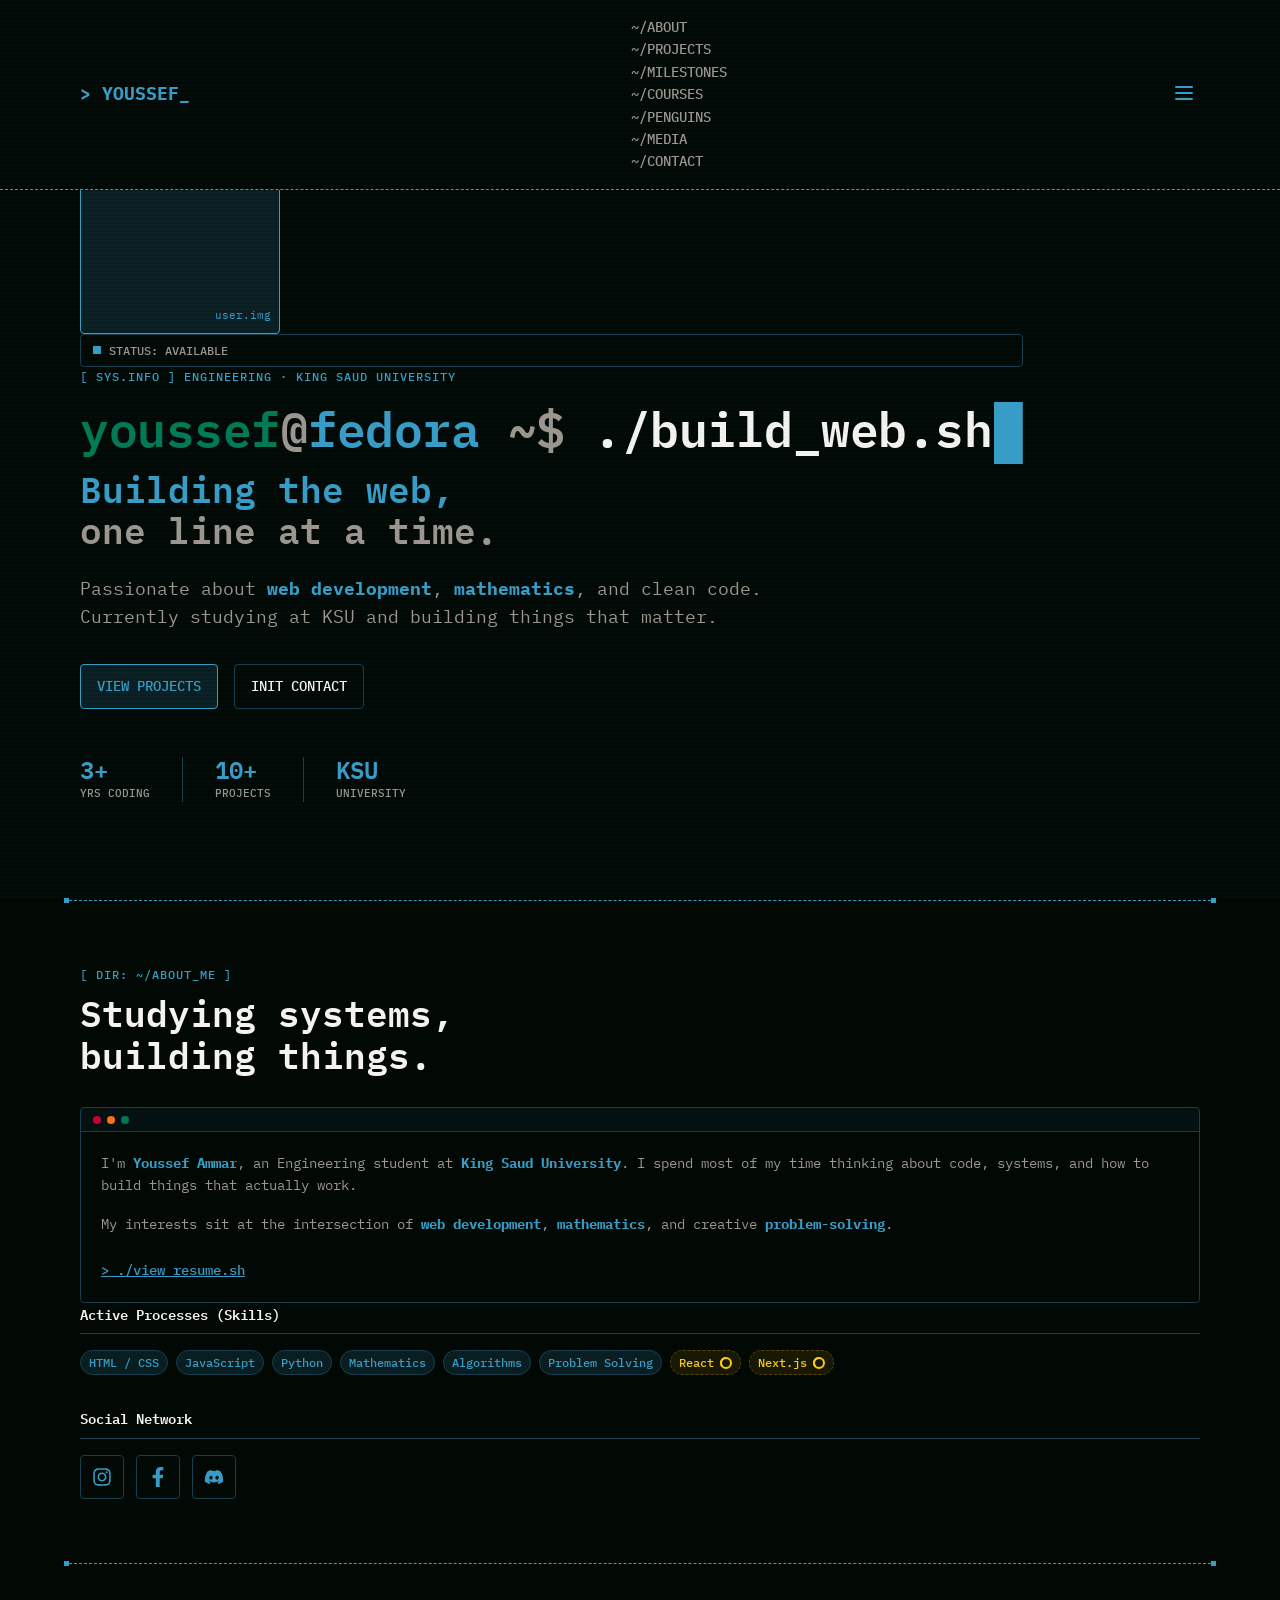
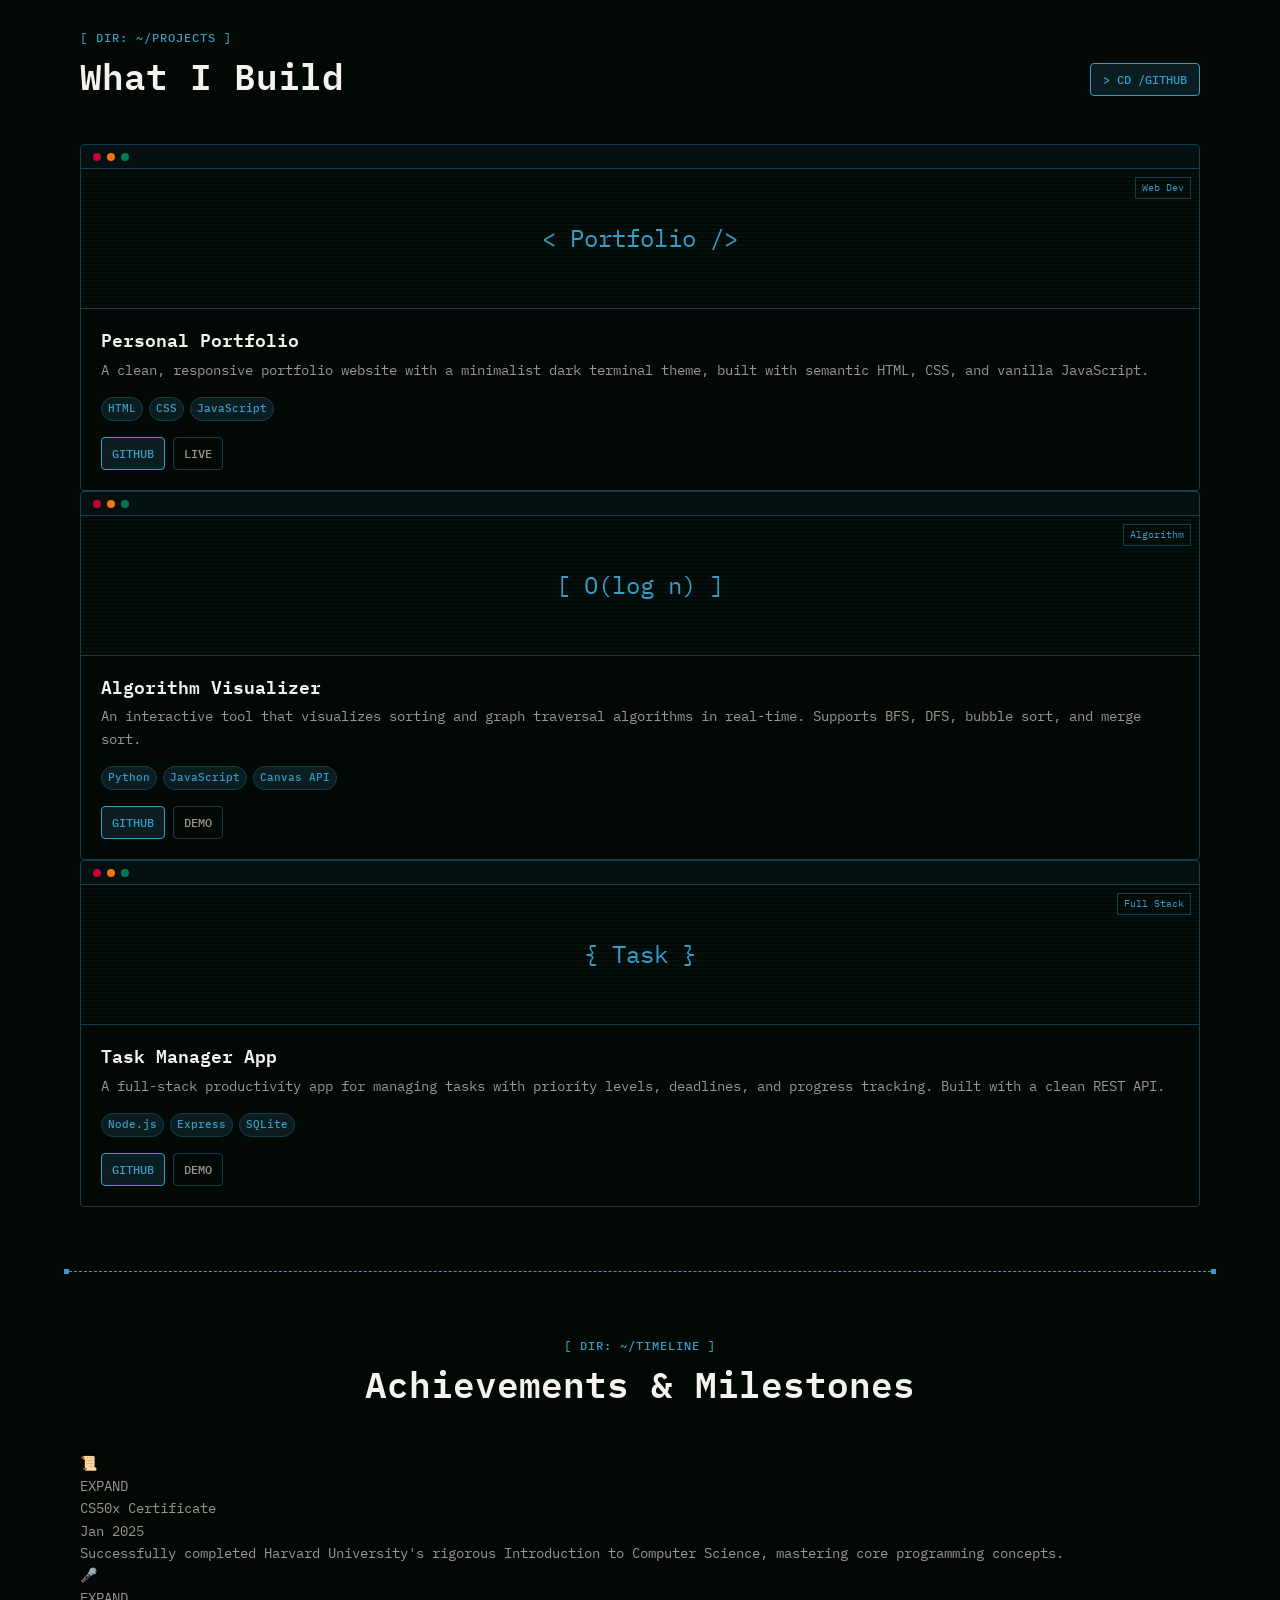
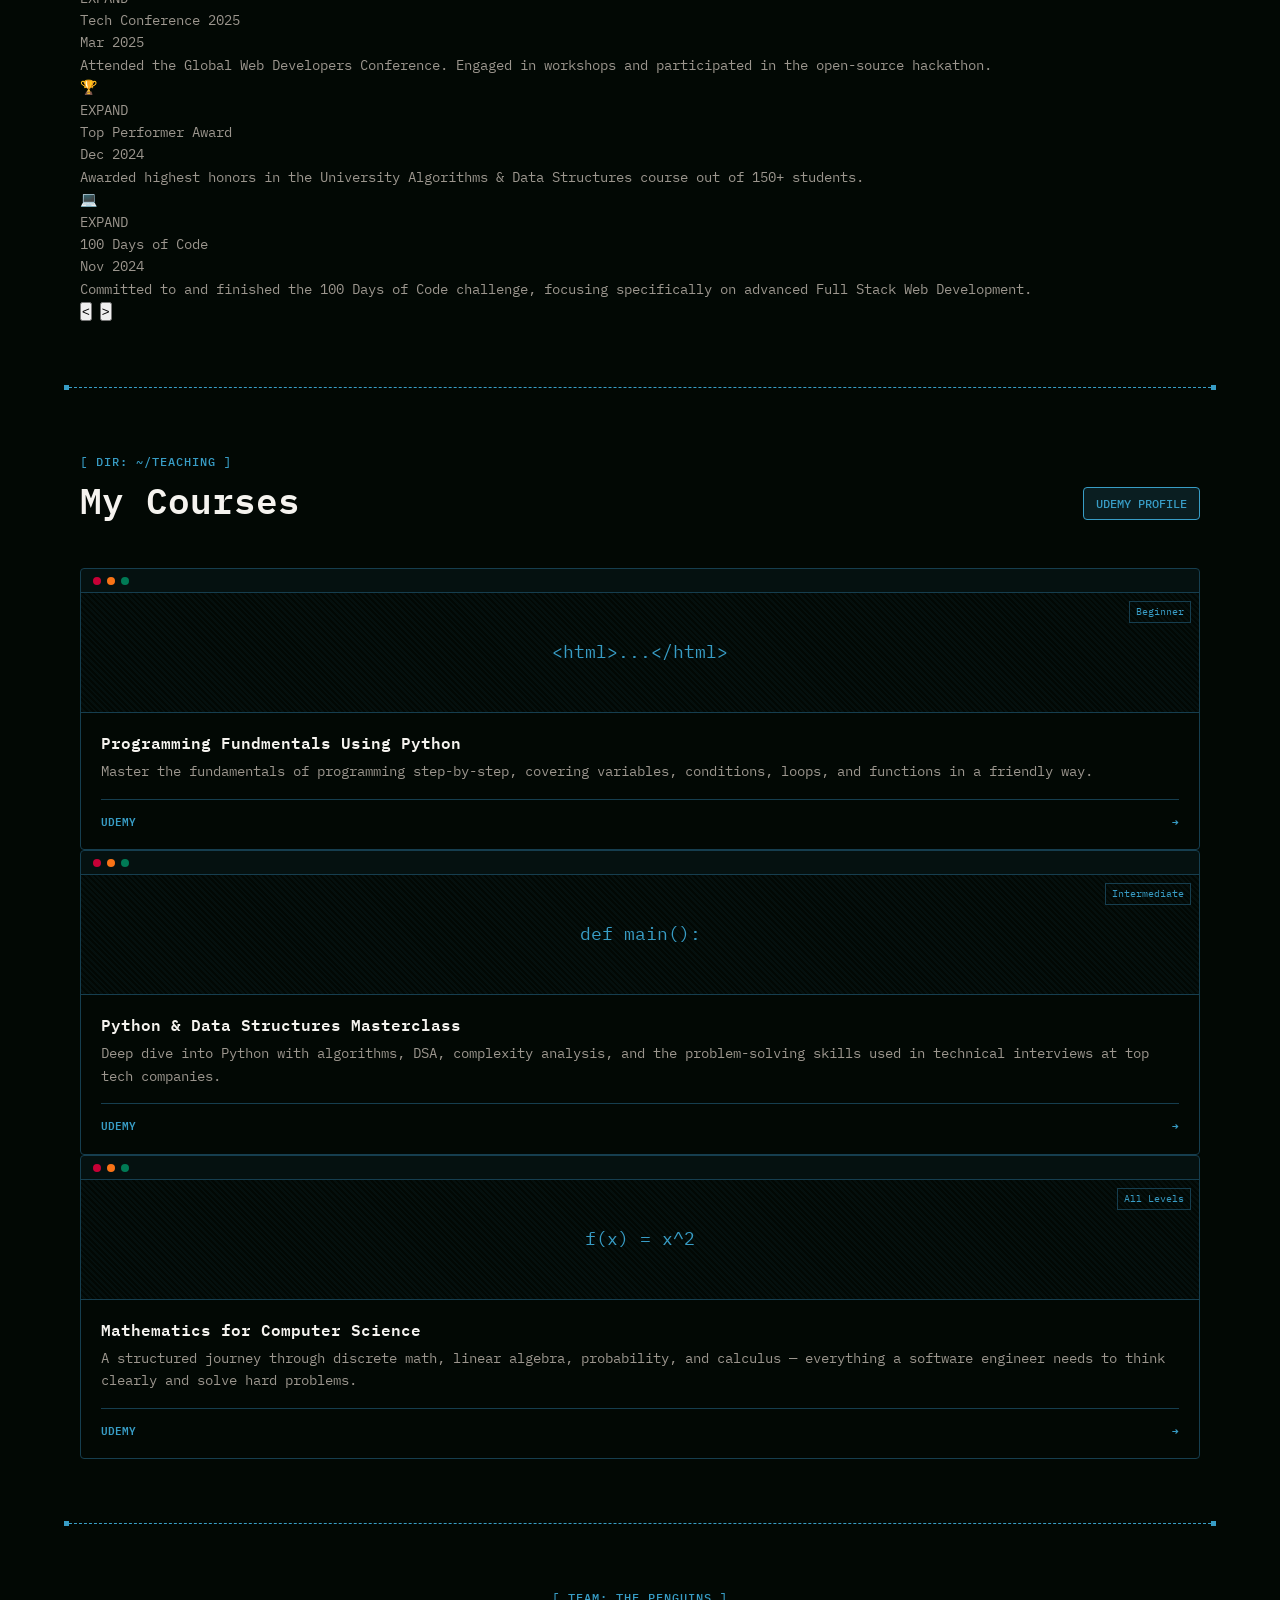
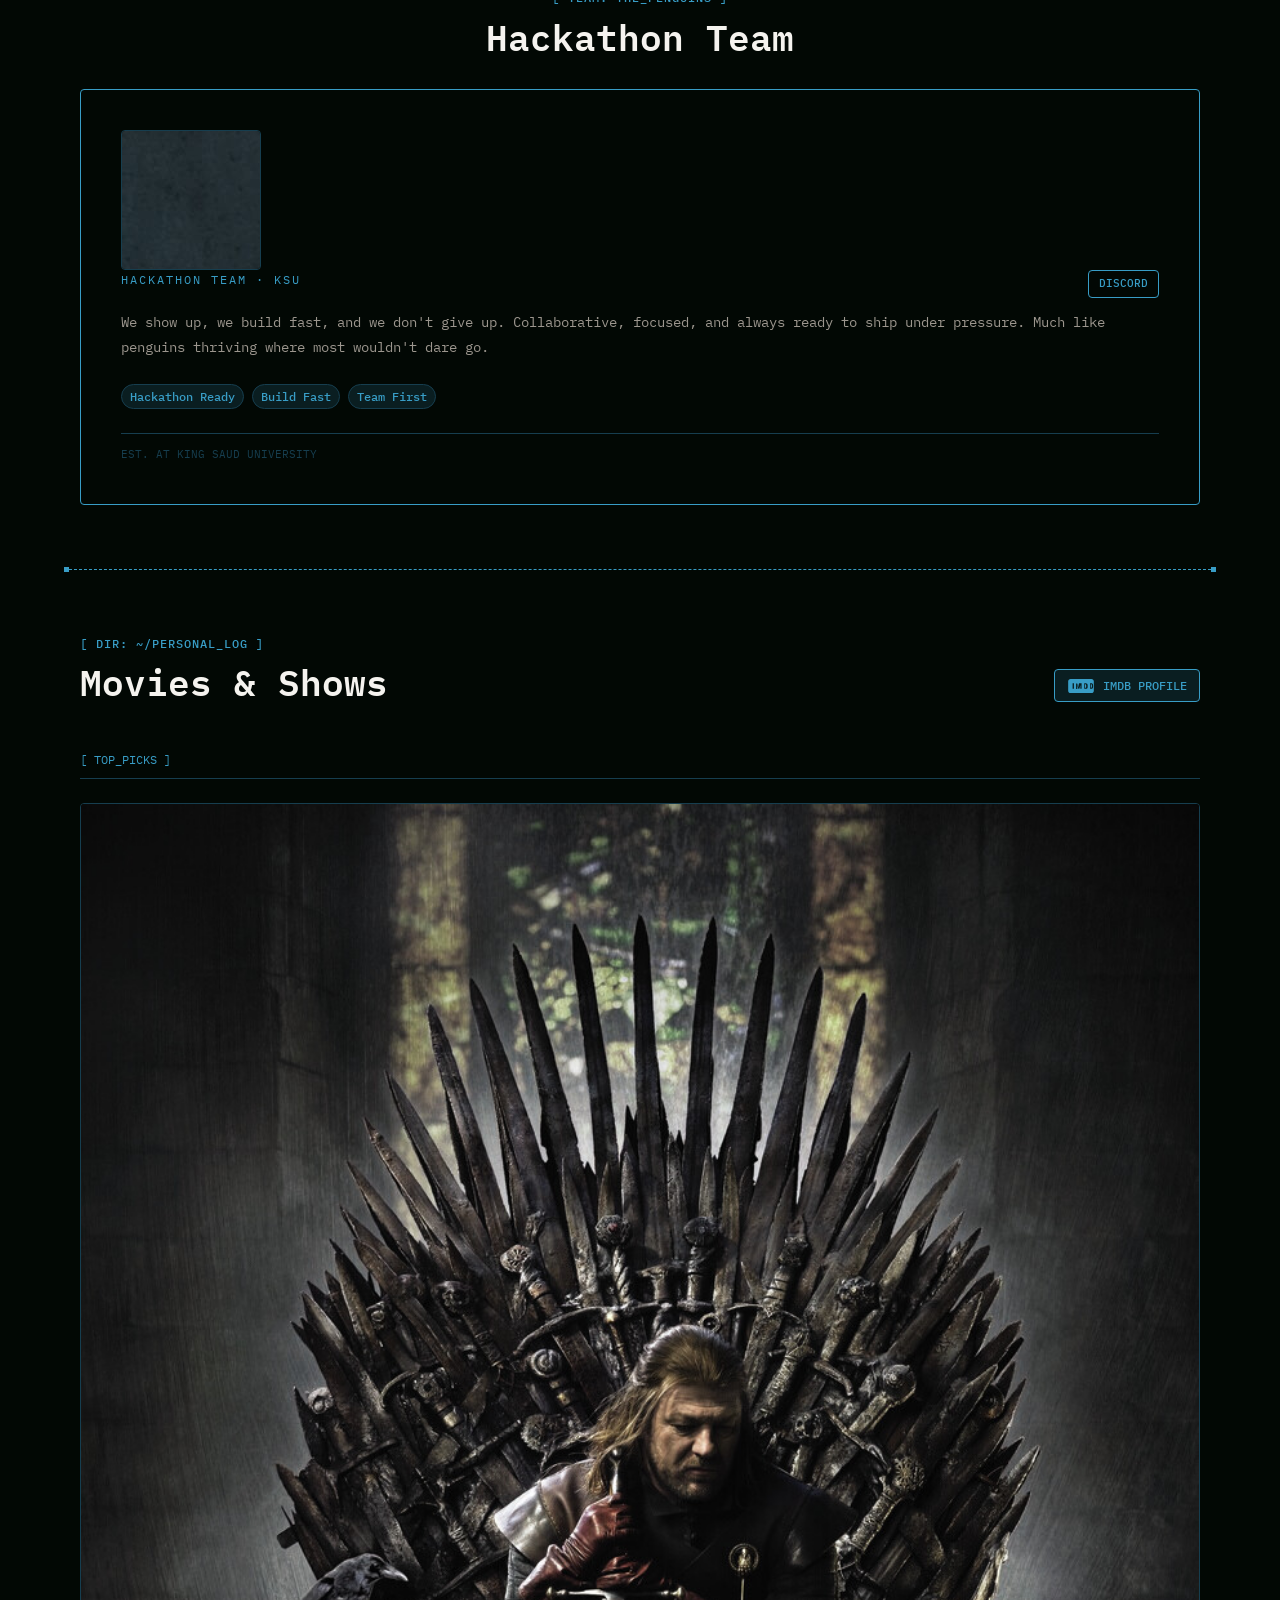
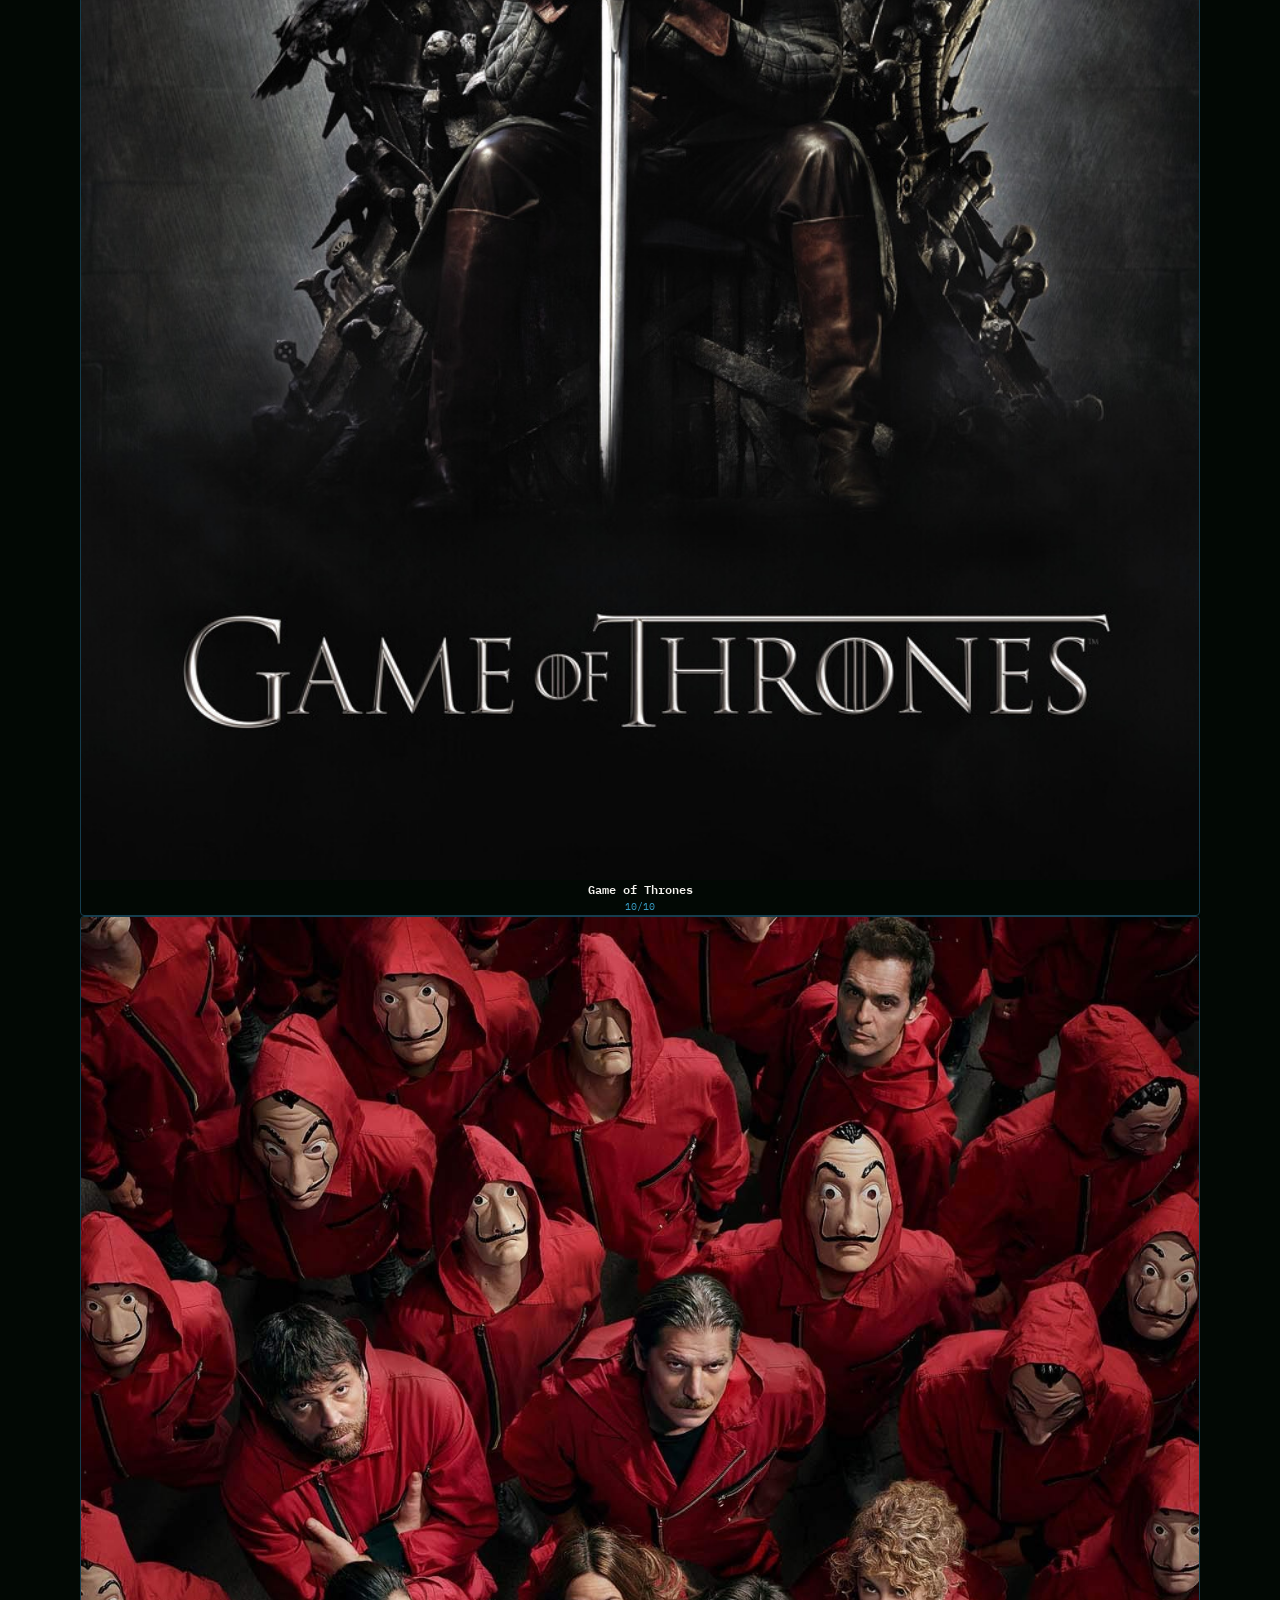
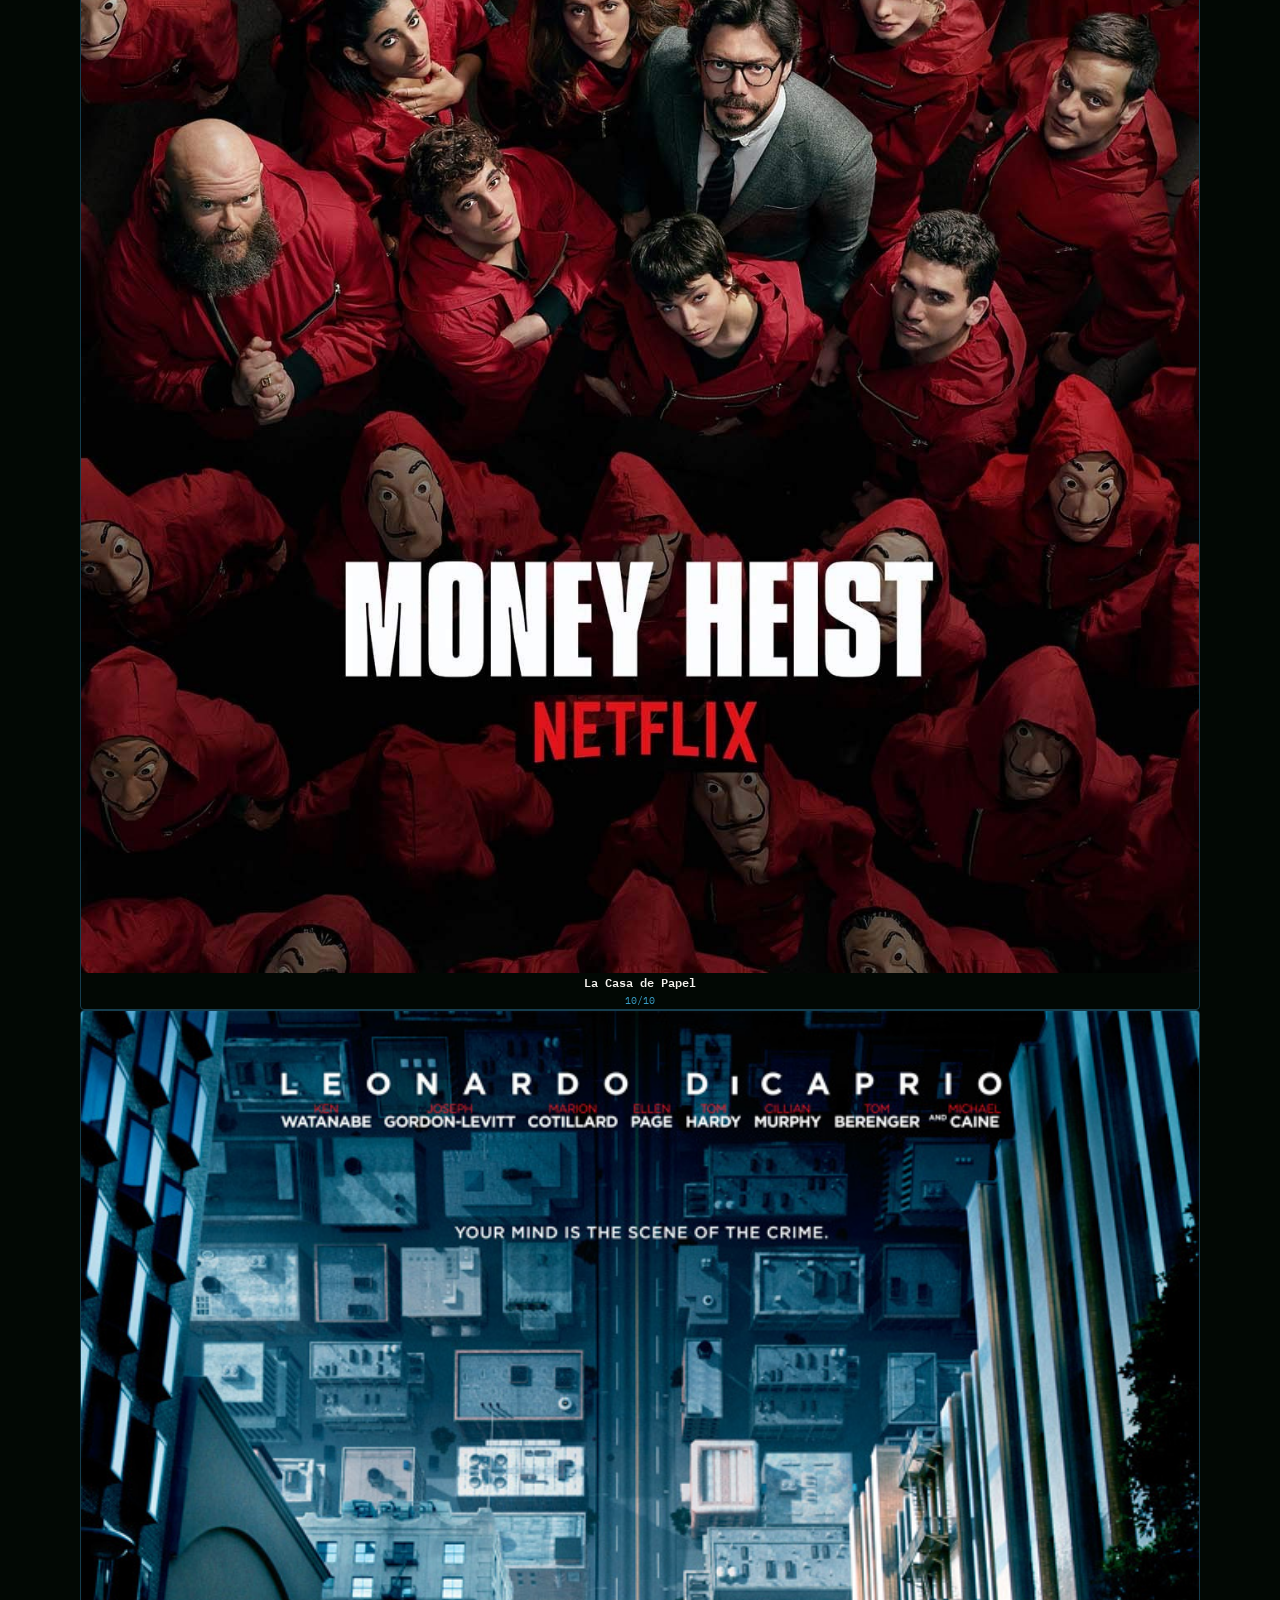
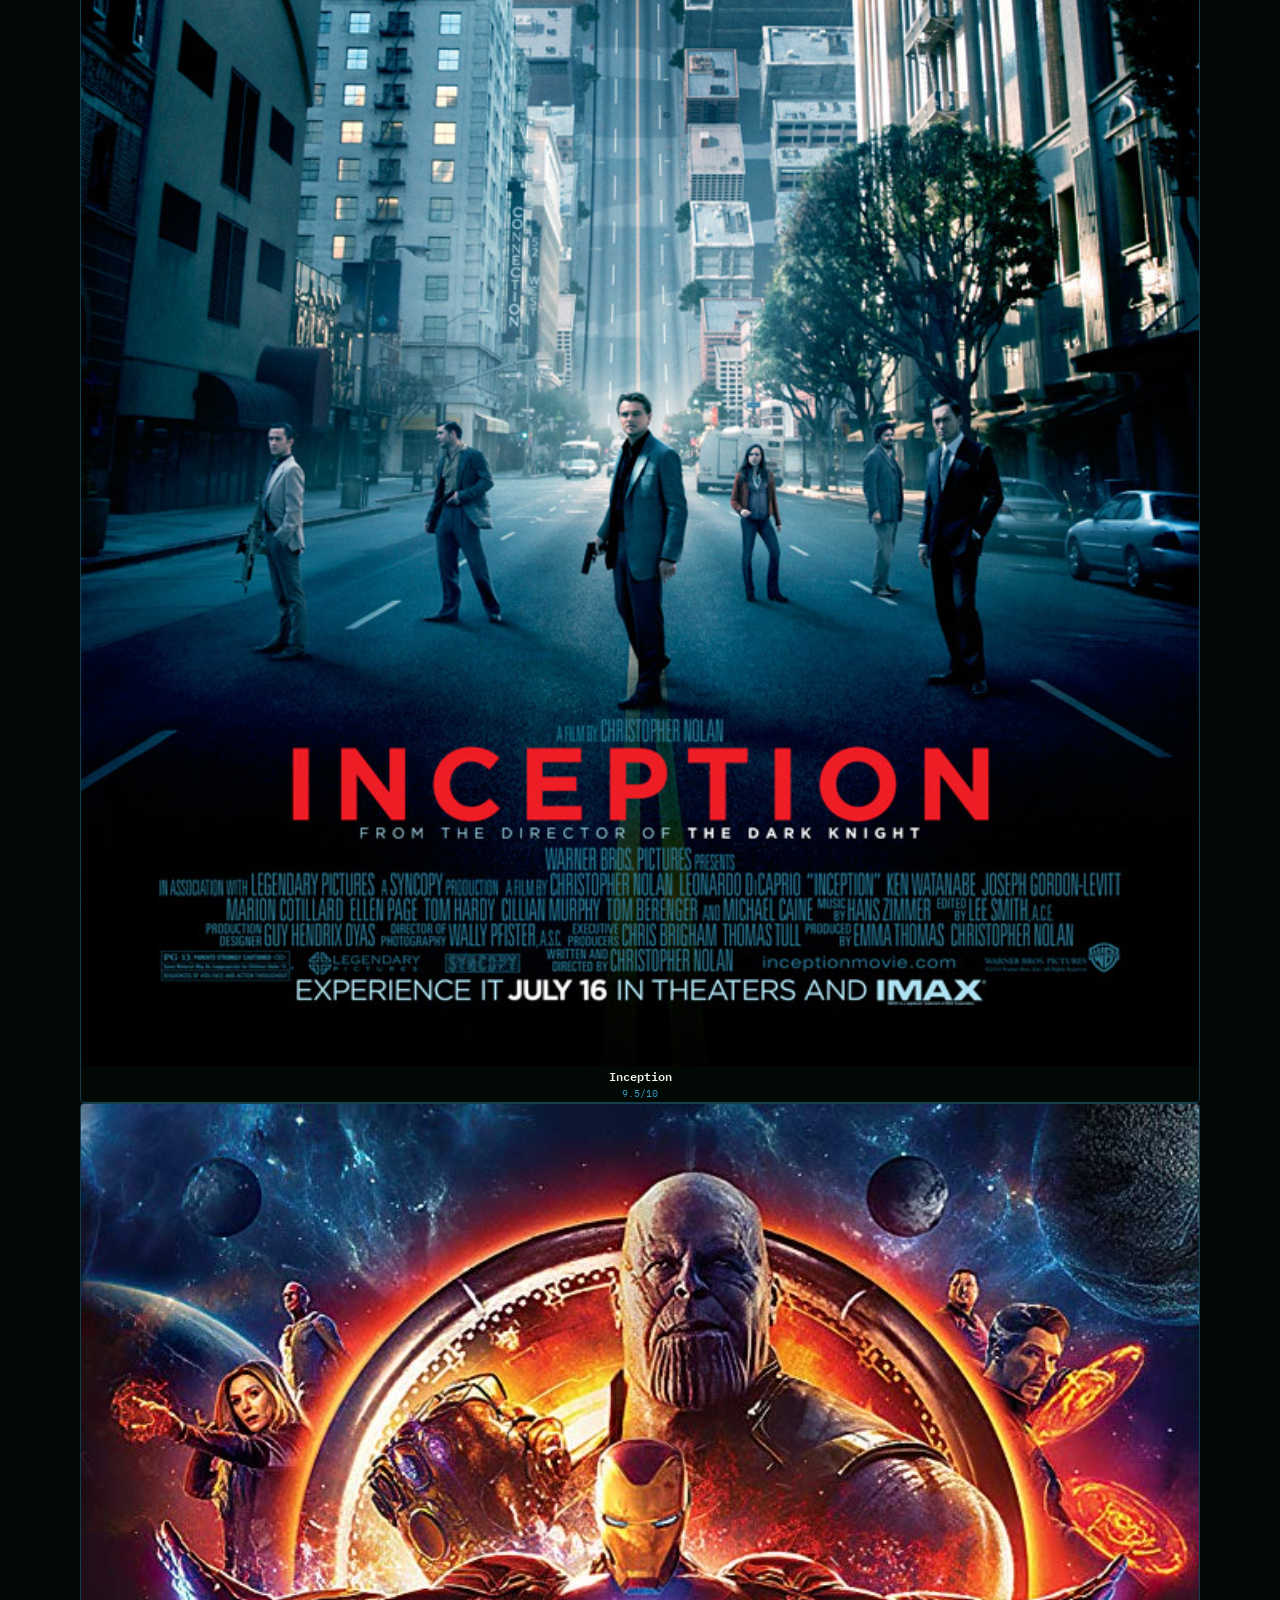
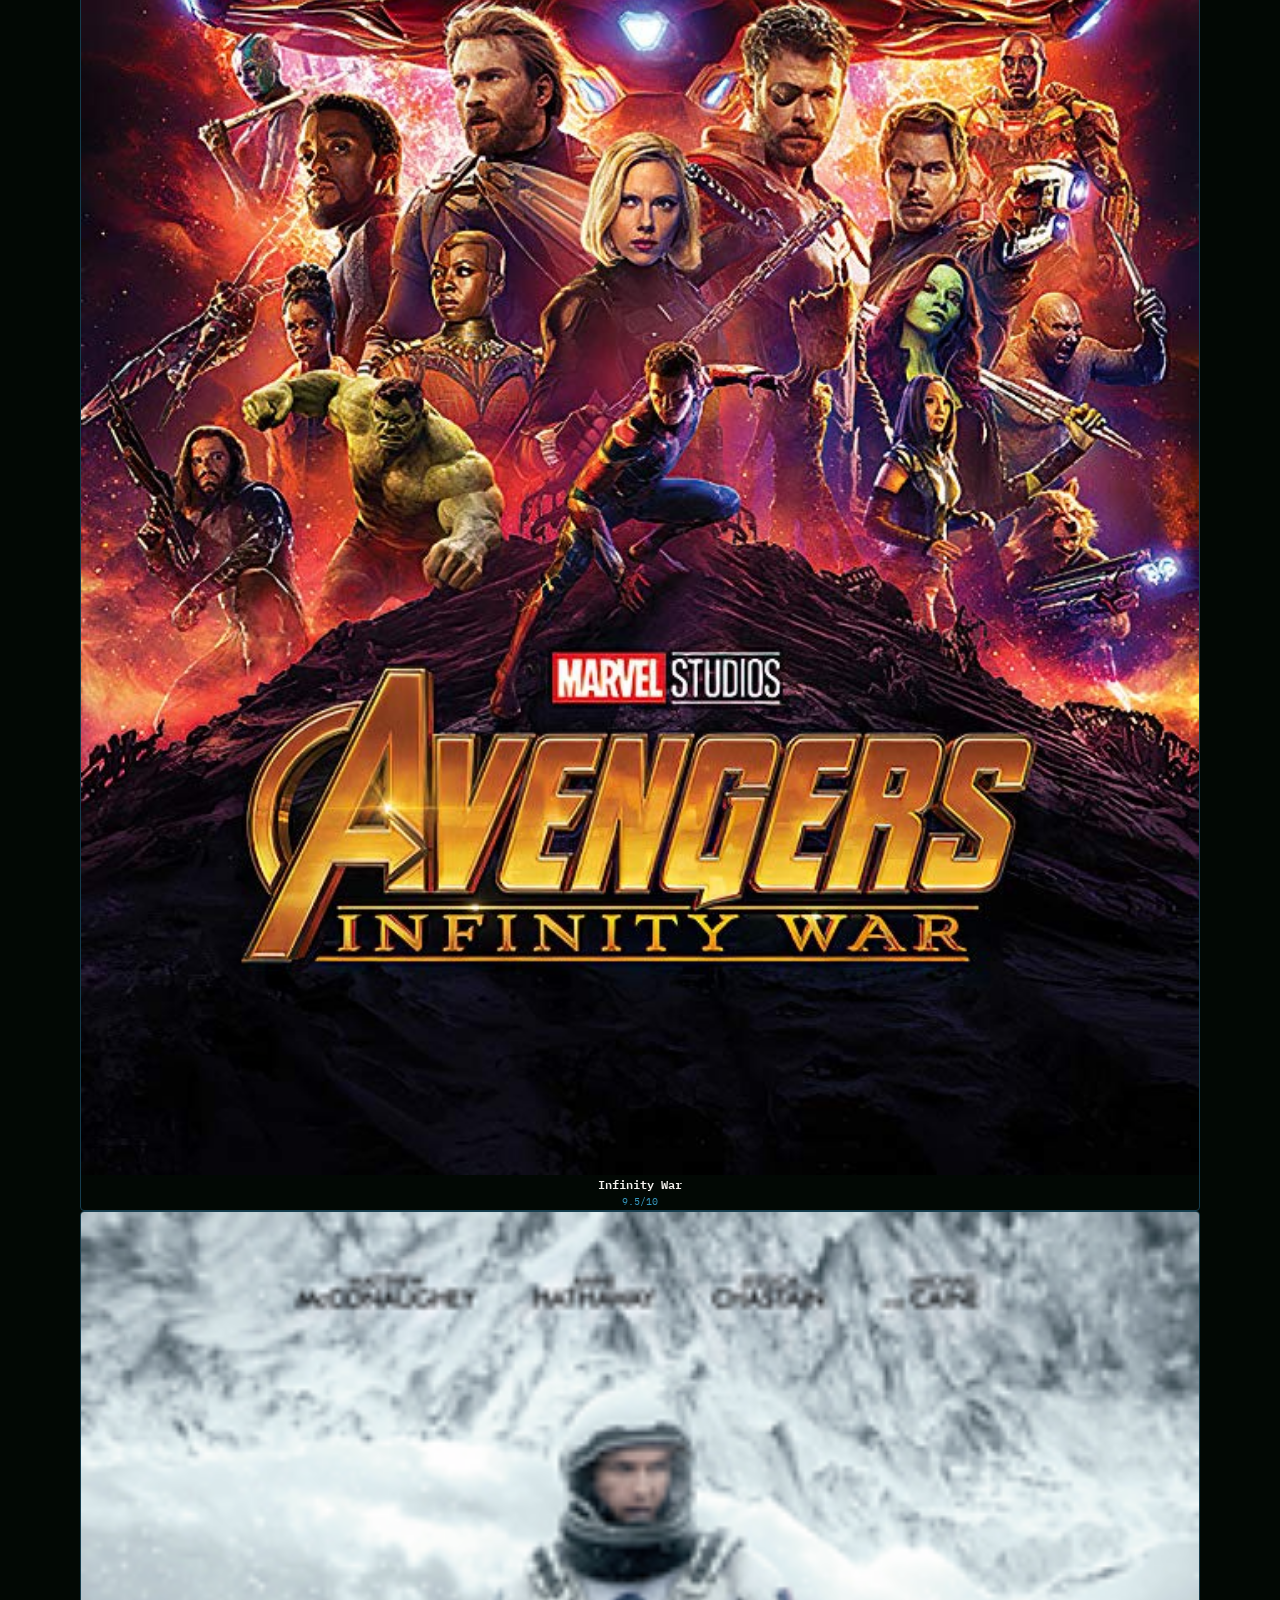
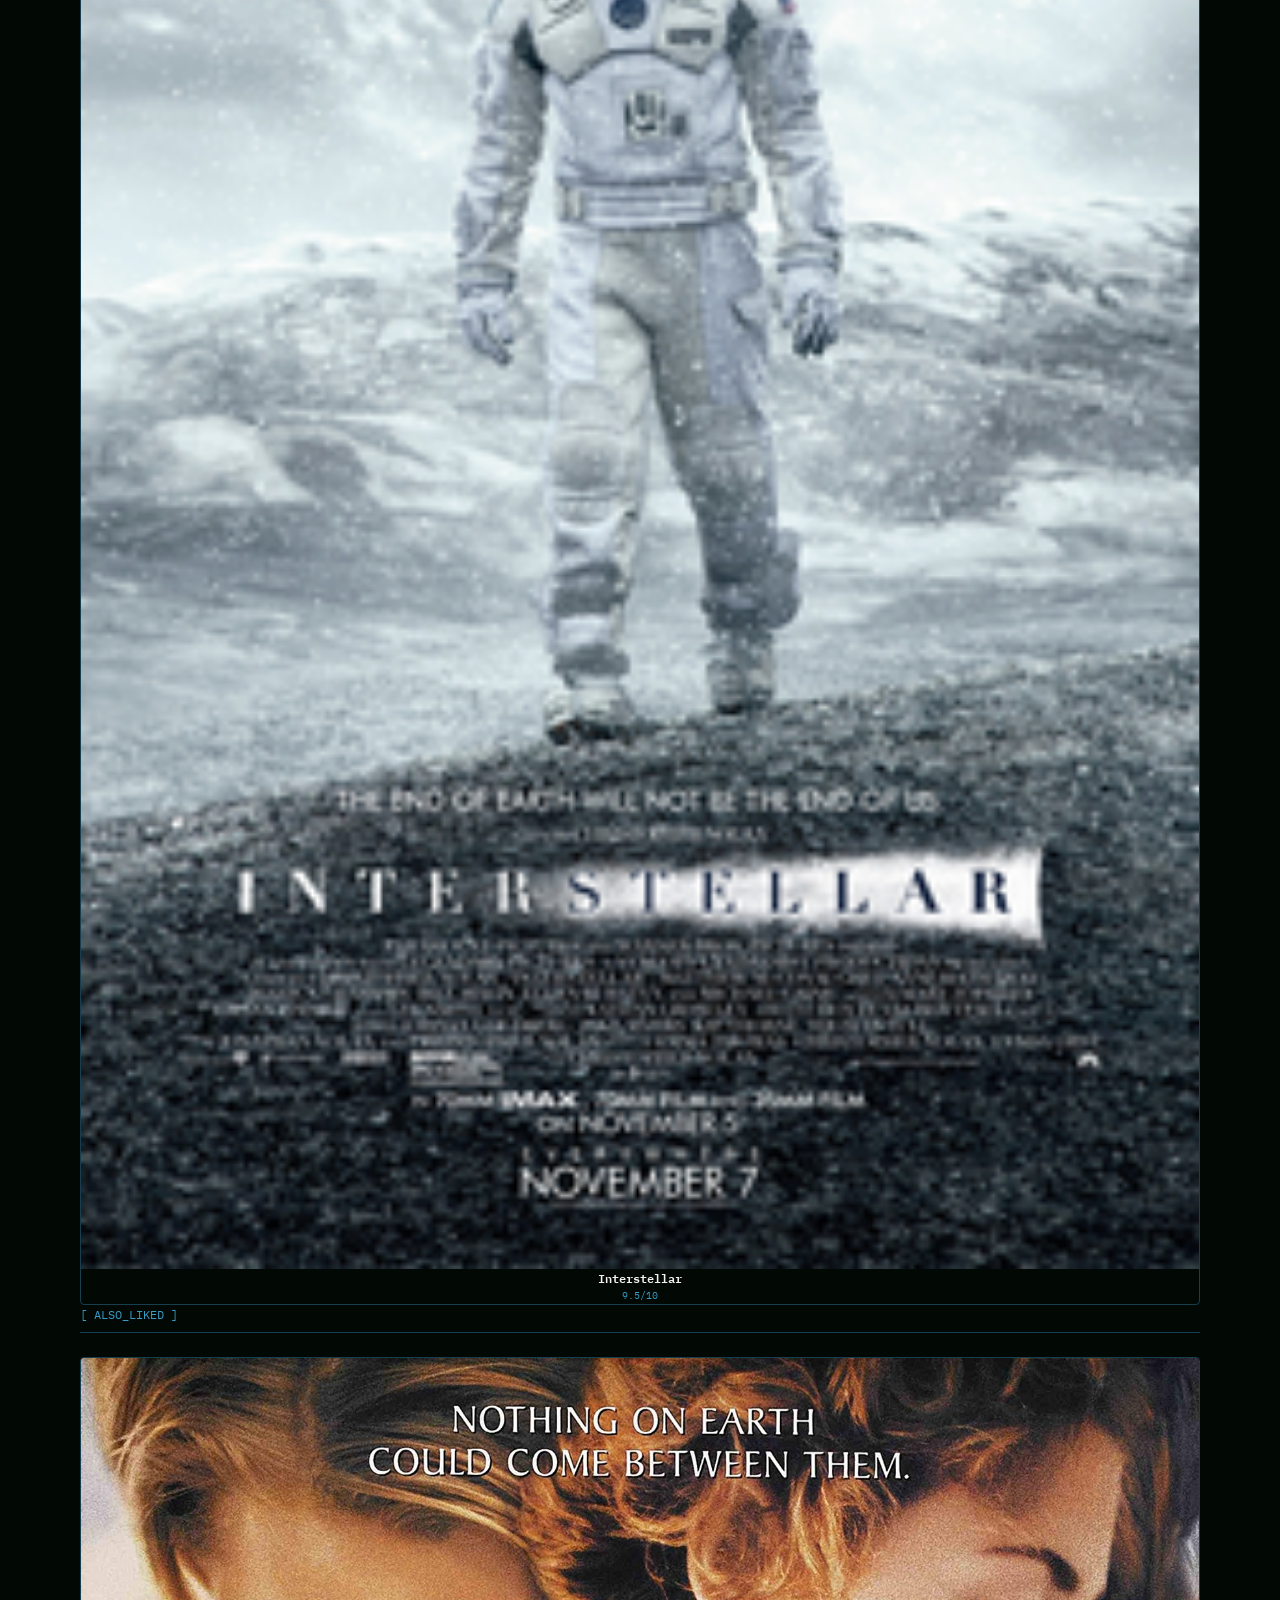
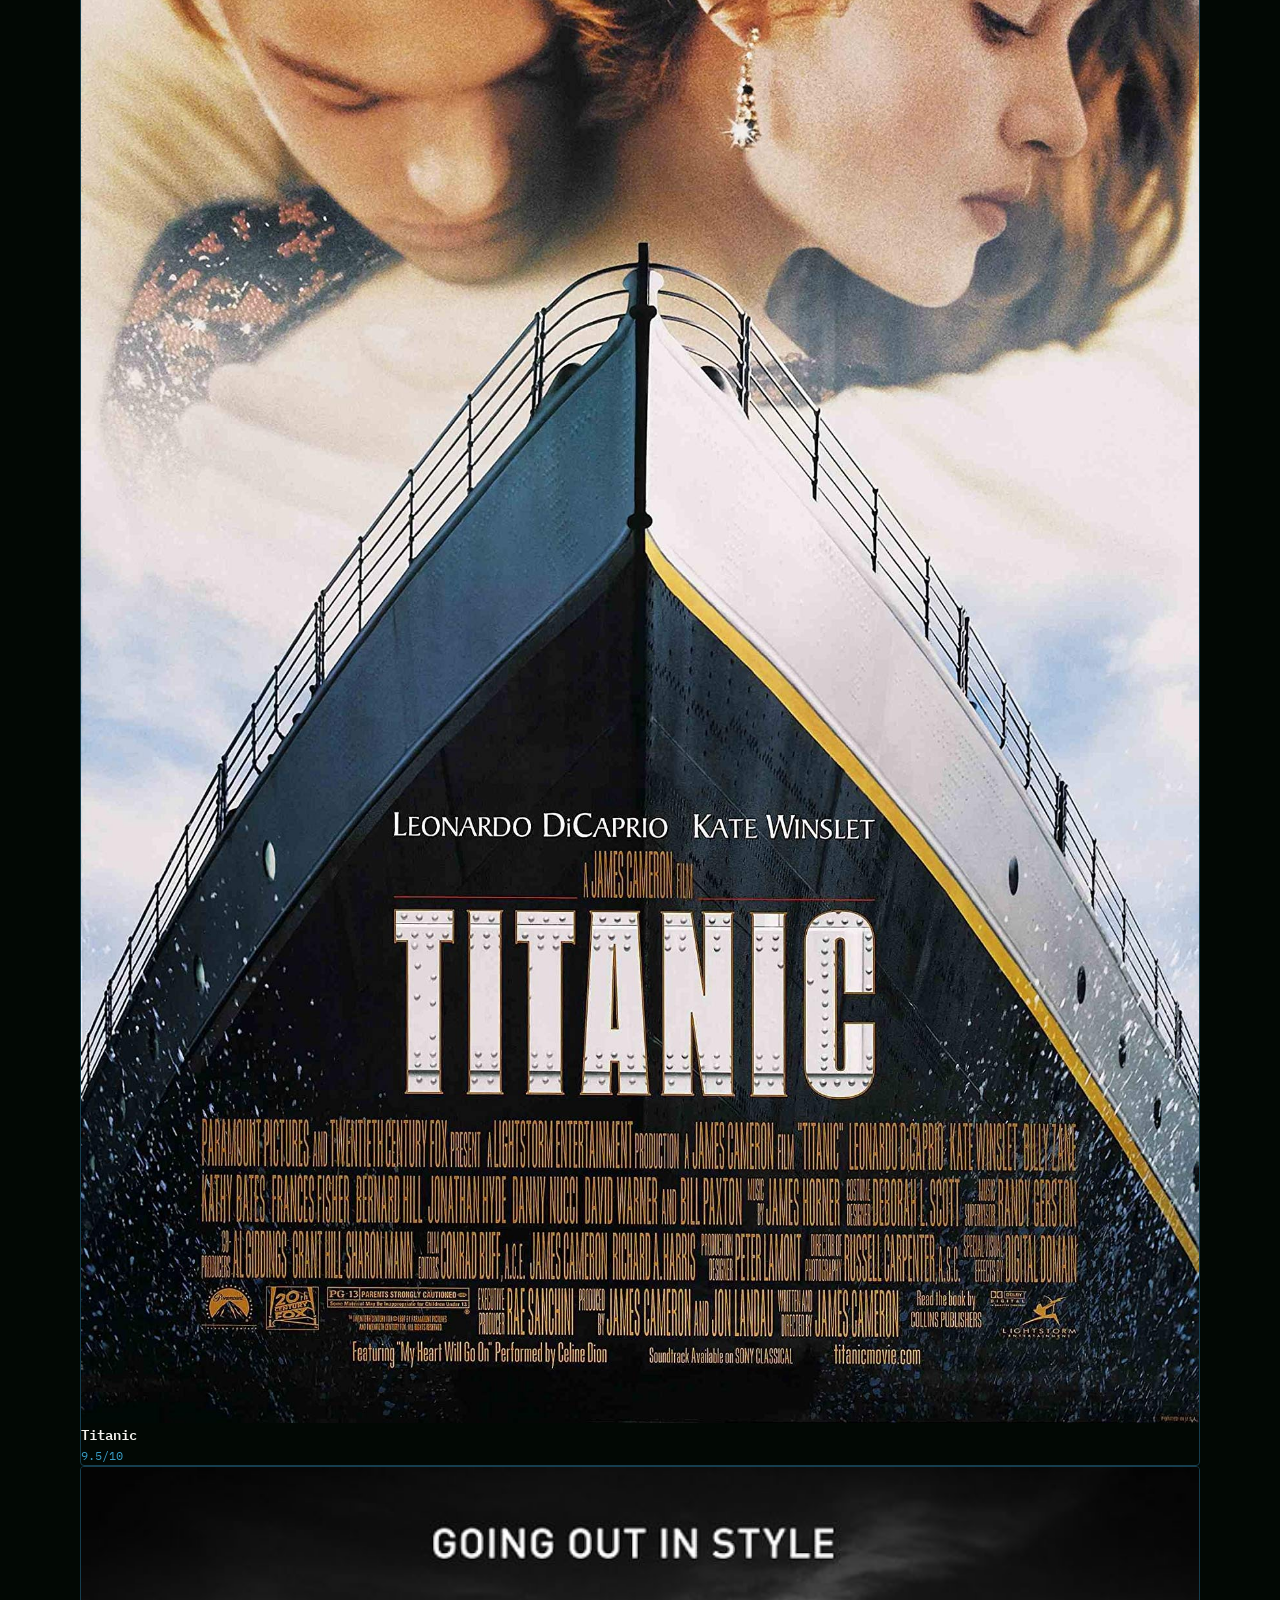
==== index.html @ f8d0ae76 "UI: Add all social links" ====
<!DOCTYPE html>
<html lang="en" class="scroll-smooth">

<head>
    <meta charset="UTF-8" />
    <meta name="viewport" content="width=device-width, initial-scale=1.0" />
    <title>Youssef Almghraby</title>
    <script src="https://cdn.tailwindcss.com"></script>
    <link rel="preconnect" href="https://fonts.googleapis.com" />
    <link rel="preconnect" href="https://fonts.gstatic.com" crossorigin />
    <link rel="icon" type="image/png" href="Imgs/Icon.png">
    <link href="https://fonts.googleapis.com/css2?family=IBM+Plex+Mono:wght@400;500;600;700&display=swap"
        rel="stylesheet" />
    <link rel="stylesheet" href="style.css" />
</head>

<body>
    <div class="page-wrap">

        <!-- ══════════════════════════════════════════════ -->
        <!-- NAVBAR                                        -->
        <!-- ══════════════════════════════════════════════ -->
        <nav
            style="position:fixed; top:0; left:0; right:0; z-index:50; background-color: var(--bg-dark); border-bottom: 1px dashed var(--brand);">
            <div
                style="max-width:1152px; margin:0 auto; padding:16px; display:flex; align-items:center; justify-content:space-between;">
                <a href="#hero" style="font-weight:700; font-size:18px; color:var(--brand); text-decoration:none;">>
                    YOUSSEF_</a>
                <ul style="list-style:none; gap:24px;" class="hidden md:flex">
                    <li><a href="#about" class="nav-link">~/About</a></li>
                    <li><a href="#projects" class="nav-link">~/Projects</a></li>
                    <li><a href="#achievements" class="nav-link">~/Milestones</a></li>
                    <li><a href="#courses" class="nav-link">~/Courses</a></li>
                    <li><a href="#penguins" class="nav-link">~/Penguins</a></li>
                    <li><a href="#media" class="nav-link">~/Media</a></li>
                    <li><a href="#contact" class="nav-link">~/Contact</a></li>
                </ul>
                <button id="ham" aria-label="Menu" class="block md:hidden"
                    style="background:none; border:none; cursor:pointer; color:var(--brand); padding:4px;">
                    <svg width="24" height="24" viewBox="0 0 24 24" fill="none" stroke="currentColor" stroke-width="2">
                        <path d="M4 6h16M4 12h16M4 18h16" stroke-linecap="round" />
                    </svg>
                </button>
            </div>
            <div id="mobile-nav" style="display:none; border-top:1px dashed var(--border-subtle); padding:16px;">
                <ul style="list-style:none; display:flex; flex-direction:column; gap:16px;">
                    <li><a href="#about" onclick="closeNav()" class="nav-link">~/About</a></li>
                    <li><a href="#projects" onclick="closeNav()" class="nav-link">~/Projects</a></li>
                    <li><a href="#achievements" onclick="closeNav()" class="nav-link">~/Milestones</a></li>
                    <li><a href="#courses" onclick="closeNav()" class="nav-link">~/Courses</a></li>
                    <li><a href="#penguins" onclick="closeNav()" class="nav-link">~/Penguins</a></li>
                    <li><a href="#media" onclick="closeNav()" class="nav-link">~/Media</a></li>
                    <li><a href="#contact" onclick="closeNav()" class="nav-link">~/Contact</a></li>
                </ul>
            </div>
        </nav>

        <!-- ══════════ HERO — Terminal Login Prompt ══════════ -->
        <section id="hero" style="min-height:100vh; display:flex; align-items:center; padding-top: 100px;">
            <div class="w-fit mx-auto flex flex-col md:flex-row items-center justify-center gap-16 md:gap-[120px]">

                <!-- Profile Image (LEFT on desktop, stacks on top on mobile) -->
                <div class="flex flex-col items-center gap-6 shrink-0">
                    <div
                        style="width:200px; height:200px; border:1px solid var(--brand); border-radius:4px; display:flex; align-items:center; justify-content:center; background:var(--brand-soft); position:relative;">
                        <img src="Imgs/User_img.png" alt="Youssef"
                            style="width: 100%; height: 100%; object-fit: cover; border-radius: 4px;" />
                        <div style="position:absolute; bottom:8px; right:8px; font-size:11px; color:var(--brand);">
                            user.img</div>
                    </div>
                    <div
                        style="border:1px solid var(--border-subtle); border-radius:4px; padding:6px 12px; display:flex; align-items:center; gap:8px;">
                        <span style="width:8px; height:8px; background:var(--brand); display:block;"></span>
                        <span style="font-size:12px; font-weight:500; text-transform:uppercase;">Status:
                            Available</span>
                    </div>
                </div>

                <!-- Text Content (RIGHT on desktop) -->
                <div class="max-w-2xl">
                    <div
                        style="color:var(--brand); font-size:12px; font-weight:500; text-transform:uppercase; letter-spacing:1px; margin-bottom:16px;">
                        [ SYS.INFO ] Engineering · King Saud University</div>
                    <h1 style="margin-bottom:12px;">
                        <span style="color:var(--success);">youssef</span><span
                            style="color:var(--text-body);">@</span><span style="color:var(--brand);">fedora</span>
                        <span style="color:var(--text-body);">~$</span> ./build_web.sh<span
                            class="cursor-blink">█</span>
                    </h1>
                    <h2 style="color:var(--brand); margin-bottom:24px;">
                        Building the web,<br />
                        <span style="color:var(--text-body);">one line at a time.</span>
                    </h2>
                    <p style="font-size:18px; line-height:1.6; max-width:65ch; margin-bottom:32px;">
                        Passionate about <strong style="color:var(--brand);">web development</strong>, <strong
                            style="color:var(--brand);">mathematics</strong>, and clean code. Currently studying at
                        KSU and building things that matter.
                    </p>
                    <div style="display:flex; gap:16px; flex-wrap:wrap; margin-bottom:48px;">
                        <a href="#projects" class="btn">View Projects</a>
                        <a href="#contact" class="btn"
                            style="background:transparent; color:var(--text-heading); border-color:var(--border-subtle);">Init
                            Contact</a>
                    </div>

                    <div style="display:flex; gap:32px; flex-wrap:wrap;">
                        <div>
                            <div style="font-weight:600; font-size:24px; color:var(--brand); line-height:1;">3+
                            </div>
                            <div
                                style="font-size:11px; font-weight:500; color:var(--text-body); text-transform:uppercase; margin-top:4px;">
                                Yrs Coding</div>
                        </div>
                        <div style="width:1px; background:var(--border-subtle);"></div>
                        <div>
                            <div style="font-weight:600; font-size:24px; color:var(--brand); line-height:1;">10+
                            </div>
                            <div
                                style="font-size:11px; font-weight:500; color:var(--text-body); text-transform:uppercase; margin-top:4px;">
                                Projects</div>
                        </div>
                        <div style="width:1px; background:var(--border-subtle);"></div>
                        <div>
                            <div style="font-weight:600; font-size:24px; color:var(--brand); line-height:1;">KSU
                            </div>
                            <div
                                style="font-size:11px; font-weight:500; color:var(--text-body); text-transform:uppercase; margin-top:4px;">
                                University</div>
                        </div>
                    </div>
                </div>

            </div>
        </section>

        <div class="matrix-divider"></div>

        <!-- ══════════ ABOUT — with terminal chrome ══════════ -->
        <section id="about">
            <div style="margin-bottom:32px;">
                <div
                    style="color:var(--brand); font-size:12px; font-weight:500; text-transform:uppercase; letter-spacing:1px; margin-bottom:8px;">
                    [ DIR: ~/About_Me ]</div>
                <h2>Studying systems,<br />building things.</h2>
            </div>
            <div class="grid grid-cols-1 md:grid-cols-2 gap-8 items-start">
                <div class="card terminal-chrome" style="padding:0;">
                    <div style="padding:20px;">
                        <p style="margin-bottom:16px;">
                            I'm <strong style="color:var(--brand);">Youssef Ammar</strong>, an Engineering student at
                            <strong style="color:var(--brand);">King Saud University</strong>. I spend most of my time
                            thinking about code, systems, and how to build things that actually work.
                        </p>
                        <p style="margin-bottom:24px;">
                            My interests sit at the intersection of <strong style="color:var(--brand);">web
                                development</strong>, <strong style="color:var(--brand);">mathematics</strong>, and
                            creative <strong style="color:var(--brand);">problem-solving</strong>.
                        </p>
                        <a href="#" target="_blank" rel="noopener"
                            style="color:var(--brand); font-weight:500; text-decoration:underline; display:inline-block; margin-bottom:0;">
                            > ./view_resume.sh
                        </a>
                    </div>
                </div>
                <div>
                    <div
                        style="color:var(--text-heading); font-size:14px; font-weight:600; margin-bottom:16px; border-bottom:1px solid var(--border-subtle); padding-bottom:8px;">
                        Active Processes (Skills)</div>
                    <div style="display:flex; flex-wrap:wrap; gap:8px;">
                        <span class="tag-pill">HTML / CSS</span>
                        <span class="tag-pill">JavaScript</span>
                        <span class="tag-pill">Python</span>
                        <span class="tag-pill">Mathematics</span>
                        <span class="tag-pill">Algorithms</span>
                        <span class="tag-pill">Problem Solving</span>
                        <span class="tag-pill"
                            style="border-style: dashed; color: #facc15; border-color: rgba(234, 179, 8, 0.3); background: rgba(234, 179, 8, 0.1);">
                            React
                            <svg class="animate-spin" width="12" height="12" xmlns="http://www.w3.org/2000/svg"
                                fill="none" viewBox="0 0 24 24">
                                <circle class="opacity-25" cx="12" cy="12" r="10" stroke="currentColor"
                                    stroke-width="4"></circle>
                                <path class="opacity-75" fill="currentColor"
                                    d="M4 12a8 8 0 018-8V0C5.373 0 0 5.373 0 12h4zm2 5.291A7.962 7.962 0 014 12H0c0 3.042 1.135 5.824 3 7.938l3-2.647z">
                                </path>
                            </svg>
                        </span>
                        <span class="tag-pill"
                            style="border-style: dashed; color: #facc15; border-color: rgba(234, 179, 8, 0.3); background: rgba(234, 179, 8, 0.1);">
                            Next.js
                            <svg class="animate-spin" width="12" height="12" xmlns="http://www.w3.org/2000/svg"
                                fill="none" viewBox="0 0 24 24">
                                <circle class="opacity-25" cx="12" cy="12" r="10" stroke="currentColor"
                                    stroke-width="4"></circle>
                                <path class="opacity-75" fill="currentColor"
                                    d="M4 12a8 8 0 018-8V0C5.373 0 0 5.373 0 12h4zm2 5.291A7.962 7.962 0 014 12H0c0 3.042 1.135 5.824 3 7.938l3-2.647z">
                                </path>
                            </svg>
                        </span>
                    </div>

                    <div style="margin-top:32px;">
                        <div
                            style="color:var(--text-heading); font-size:14px; font-weight:600; margin-bottom:16px; border-bottom:1px solid var(--border-subtle); padding-bottom:8px;">
                            Social Network</div>
                        <div style="display:flex; gap:12px;">
                            <a href="https://www.instagram.com/msh_joe/" target="_blank" class="btn"
                                style="padding:0; display:flex; align-items:center; justify-content:center; width:44px; height:44px; border-color:var(--border-subtle); background:transparent;"
                                aria-label="Instagram">
                                <svg width="20" height="20" viewBox="0 0 448 512" fill="currentColor">
                                    <path
                                        d="M224.1 141c-63.6 0-114.9 51.3-114.9 114.9s51.3 114.9 114.9 114.9S339 319.5 339 255.9 287.7 141 224.1 141zm0 189.6c-41.1 0-74.7-33.5-74.7-74.7s33.5-74.7 74.7-74.7 74.7 33.5 74.7 74.7-33.6 74.7-74.7 74.7zm146.4-194.3c0 14.9-12 26.8-26.8 26.8-14.9 0-26.8-12-26.8-26.8s12-26.8 26.8-26.8 26.8 12 26.8 26.8zm76.1 27.2c-1.7-35.9-9.9-67.7-36.2-93.9-26.2-26.2-58-34.4-93.9-36.2-37-2.1-147.9-2.1-184.9 0-35.8 1.7-67.6 9.9-93.9 36.1s-34.4 58-36.2 93.9c-2.1 37-2.1 147.9 0 184.9 1.7 35.9 9.9 67.7 36.2 93.9s58 34.4 93.9 36.2c37 2.1 147.9 2.1 184.9 0 35.9-1.7 67.7-9.9 93.9-36.2 26.2-26.2 34.4-58 36.2-93.9 2.1-37 2.1-147.8 0-184.8zM398.8 388c-7.8 19.6-22.9 34.7-42.6 42.6-29.5 11.7-99.5 9-132.1 9s-102.7 2.6-132.1-9c-19.6-7.8-34.7-22.9-42.6-42.6-11.7-29.5-9-99.5-9-132.1s-2.6-102.7 9-132.1c7.8-19.6 22.9-34.7 42.6-42.6 29.5-11.7 99.5-9 132.1-9s102.7-2.6 132.1 9c19.6 7.8 34.7 22.9 42.6 42.6 11.7 29.5 9 99.5 9 132.1s2.7 102.7-9 132.1z" />
                                </svg>
                            </a>

                            <a href="https://www.facebook.com/mshJoe7" target="_blank" class="btn"
                                style="padding:0; display:flex; align-items:center; justify-content:center; width:44px; height:44px; border-color:var(--border-subtle); background:transparent;"
                                aria-label="Facebook">
                                <svg width="20" height="20" viewBox="0 0 320 512" fill="currentColor">
                                    <path
                                        d="M279.14 288l14.22-92.66h-88.91v-60.13c0-25.35 12.42-50.06 52.24-50.06h40.42V6.26S260.43 0 225.36 0c-73.22 0-121.08 44.38-121.08 124.72v70.62H22.89V288h81.39v224h100.17V288z" />
                                </svg>
                            </a>
                            <a href="https://discord.gg/S5nKCDeDBk" target="_blank" class="btn"
                                style="padding:0; display:flex; align-items:center; justify-content:center; width:44px; height:44px; border-color:var(--border-subtle); background:transparent;"
                                aria-label="Discord">
                                <svg width="20" height="20" viewBox="0 0 640 512" fill="currentColor">
                                    <path
                                        d="M524.5 69.8a1.5 1.5 0 0 0 -.8-.7A485.1 485.1 0 0 0 404.1 32a1.8 1.8 0 0 0 -1.9 .9 337.5 337.5 0 0 0 -14.9 30.6 447.8 447.8 0 0 0 -134.4 0 309.5 309.5 0 0 0 -15.1-30.6 1.9 1.9 0 0 0 -1.9-.9A483.7 483.7 0 0 0 116.1 69.1a1.7 1.7 0 0 0 -.8 .7C39.1 183.7 18.2 294.7 28.4 404.4a2 2 0 0 0 .8 1.4A487.7 487.7 0 0 0 176 479.9a1.9 1.9 0 0 0 2.1-.7A348.2 348.2 0 0 0 208.1 430.4a1.9 1.9 0 0 0 -1-2.6 321.2 321.2 0 0 1 -45.9-21.9 1.9 1.9 0 0 1 -.2-3.1c3.1-2.3 6.2-4.7 9.1-7.1a1.8 1.8 0 0 1 1.9-.3c96.2 43.9 200.4 43.9 295.5 0a1.8 1.8 0 0 1 1.9 .2c2.9 2.4 6 4.9 9.1 7.2a1.9 1.9 0 0 1 -.2 3.1 301.4 301.4 0 0 1 -45.9 21.8 1.9 1.9 0 0 0 -1 2.6 391 391 0 0 0 30 48.8 1.9 1.9 0 0 0 2.1 .7A486 486 0 0 0 610.7 405.7a1.9 1.9 0 0 0 .8-1.4C623.7 277.6 590.9 167.5 524.5 69.8zM222.5 337.6c-29 0-52.8-26.6-52.8-59.2S193.1 219.1 222.5 219.1c29.7 0 53.3 26.8 52.8 59.2C275.3 311 251.9 337.6 222.5 337.6zm195.4 0c-29 0-52.8-26.6-52.8-59.2S388.4 219.1 417.9 219.1c29.7 0 53.3 26.8 52.8 59.2C470.7 311 447.5 337.6 417.9 337.6z" />
                                </svg>
                            </a>
                        </div>
                    </div>
                </div>
            </div>
        </section>

        <div class="matrix-divider"></div>

        <!-- ══════════ PROJECTS — cards with terminal chrome ══════════ -->
        <section id="projects">
            <div
                style="display:flex; align-items:flex-end; justify-content:space-between; flex-wrap:wrap; gap:16px; margin-bottom:48px;">
                <div>
                    <div
                        style="color:var(--brand); font-size:12px; font-weight:500; text-transform:uppercase; letter-spacing:1px; margin-bottom:8px;">
                        [ DIR: ~/Projects ]</div>
                    <h2>What I Build</h2>
                </div>
                <a href="https://github.com/mshJoe" target="_blank" rel="noopener" class="btn"
                    style="padding:6px 12px; font-size:12px;">
                    > cd /github
                </a>
            </div>

            <div class="grid grid-cols-1 md:grid-cols-2 lg:grid-cols-3 gap-6">

                <div class="card terminal-chrome">
                    <div
                        style="height:140px; border-bottom:1px solid var(--border-subtle); display:flex; align-items:center; justify-content:center; position:relative; background: repeating-linear-gradient(0deg, transparent, transparent 2px, rgba(56, 157, 198, 0.05) 2px, rgba(56, 157, 198, 0.05) 4px);">
                        <div style="font-size:24px; color:var(--brand);">&lt; Portfolio /&gt;</div>
                        <div
                            style="position:absolute; top:8px; right:8px; border:1px solid var(--border-subtle); padding:2px 6px; font-size:10px; color:var(--brand);">
                            Web Dev</div>
                    </div>
                    <div style="padding:20px; display:flex; flex-direction:column; flex:1;">
                        <h3 style="font-size:18px; margin-bottom:8px;">Personal Portfolio</h3>
                        <p style="font-size:14px; margin-bottom:16px; flex:1;">A clean, responsive portfolio website
                            with a minimalist dark terminal theme, built with semantic HTML, CSS, and vanilla
                            JavaScript.</p>
                        <div style="display:flex; gap:6px; margin-bottom:16px; flex-wrap:wrap;">
                            <span class="tag-pill" style="font-size:11px; padding:2px 6px;">HTML</span>
                            <span class="tag-pill" style="font-size:11px; padding:2px 6px;">CSS</span>
                            <span class="tag-pill" style="font-size:11px; padding:2px 6px;">JavaScript</span>
                        </div>
                        <div style="display:flex; gap:8px;">
                            <a href="https://github.com/mshJoe/Portfolio" class="btn" target="_blank"
                                style="padding:6px 10px; font-size:12px;">GitHub</a>
                            <a href="https://portfolio-jmrmkzipw-youssefammar1742007-8524s-projects.vercel.app/"
                                target="_blank" class="btn"
                                style="padding:6px 10px; font-size:12px; background:transparent; border-color:var(--border-subtle); color:var(--text-body);">Live</a>
                        </div>
                    </div>
                </div>

                <div class="card terminal-chrome">
                    <div
                        style="height:140px; border-bottom:1px solid var(--border-subtle); display:flex; align-items:center; justify-content:center; position:relative; background: repeating-linear-gradient(0deg, transparent, transparent 2px, rgba(56, 157, 198, 0.05) 2px, rgba(56, 157, 198, 0.05) 4px);">
                        <div style="font-size:24px; color:var(--brand);">[ O(log n) ]</div>
                        <div
                            style="position:absolute; top:8px; right:8px; border:1px solid var(--border-subtle); padding:2px 6px; font-size:10px; color:var(--brand);">
                            Algorithm</div>
                    </div>
                    <div style="padding:20px; display:flex; flex-direction:column; flex:1;">
                        <h3 style="font-size:18px; margin-bottom:8px;">Algorithm Visualizer</h3>
                        <p style="font-size:14px; margin-bottom:16px; flex:1;">An interactive tool that visualizes
                            sorting and graph traversal algorithms in real-time. Supports BFS, DFS, bubble sort, and
                            merge sort.</p>
                        <div style="display:flex; gap:6px; margin-bottom:16px; flex-wrap:wrap;">
                            <span class="tag-pill" style="font-size:11px; padding:2px 6px;">Python</span>
                            <span class="tag-pill" style="font-size:11px; padding:2px 6px;">JavaScript</span>
                            <span class="tag-pill" style="font-size:11px; padding:2px 6px;">Canvas API</span>
                        </div>
                        <div style="display:flex; gap:8px;">
                            <a href="#" class="btn" style="padding:6px 10px; font-size:12px;">GitHub</a>
                            <a href="#" class="btn"
                                style="padding:6px 10px; font-size:12px; background:transparent; border-color:var(--border-subtle); color:var(--text-body);">Demo</a>
                        </div>
                    </div>
                </div>

                <div class="card terminal-chrome">
                    <div
                        style="height:140px; border-bottom:1px solid var(--border-subtle); display:flex; align-items:center; justify-content:center; position:relative; background: repeating-linear-gradient(0deg, transparent, transparent 2px, rgba(56, 157, 198, 0.05) 2px, rgba(56, 157, 198, 0.05) 4px);">
                        <div style="font-size:24px; color:var(--brand);">{ Task }</div>
                        <div
                            style="position:absolute; top:8px; right:8px; border:1px solid var(--border-subtle); padding:2px 6px; font-size:10px; color:var(--brand);">
                            Full Stack</div>
                    </div>
                    <div style="padding:20px; display:flex; flex-direction:column; flex:1;">
                        <h3 style="font-size:18px; margin-bottom:8px;">Task Manager App</h3>
                        <p style="font-size:14px; margin-bottom:16px; flex:1;">A full-stack productivity app for
                            managing tasks with priority levels, deadlines, and progress tracking. Built with a clean
                            REST API.</p>
                        <div style="display:flex; gap:6px; margin-bottom:16px; flex-wrap:wrap;">
                            <span class="tag-pill" style="font-size:11px; padding:2px 6px;">Node.js</span>
                            <span class="tag-pill" style="font-size:11px; padding:2px 6px;">Express</span>
                            <span class="tag-pill" style="font-size:11px; padding:2px 6px;">SQLite</span>
                        </div>
                        <div style="display:flex; gap:8px;">
                            <a href="#" class="btn" style="padding:6px 10px; font-size:12px;">GitHub</a>
                            <a href="#" class="btn"
                                style="padding:6px 10px; font-size:12px; background:transparent; border-color:var(--border-subtle); color:var(--text-body);">Demo</a>
                        </div>
                    </div>
                </div>

            </div>
        </section>

        <div class="matrix-divider"></div>

        <section id="achievements" style="overflow:hidden;">
            <div style="text-align:center; margin-bottom:48px;">
                <div
                    style="color:var(--brand); font-size:12px; font-weight:500; text-transform:uppercase; letter-spacing:1px; margin-bottom:8px;">
                    [ DIR: ~/Timeline ]</div>
                <h2>Achievements & Milestones</h2>
            </div>

            <div
                class="carousel-container relative w-full h-[400px] max-w-5xl mx-auto flex items-center justify-center px-12">

                <div class="carousel-card absolute w-full max-w-[280px] sm:max-w-[320px] bg-[#020804] border border-[#163E4F] rounded-[4px] transition-all duration-300 ease-out cursor-pointer flex flex-col overflow-hidden"
                    data-index="0">
                    <div
                        class="h-32 relative w-full lightbox-trigger border-b border-[#163E4F] group bg-[#020804] flex items-center justify-center">
                        <div class="inner-img text-4xl">📜</div>
                        <div
                            class="absolute inset-0 bg-[#020804]/80 flex items-center justify-center opacity-0 group-hover:opacity-100 transition-opacity duration-200">
                            <span class="text-[#389DC6] text-xs font-bold tracking-widest uppercase">EXPAND</span>
                        </div>
                    </div>
                    <div class="p-6 flex-1">
                        <div class="font-bold text-lg text-[#F5F3EF] mb-1">CS50x Certificate</div>
                        <div class="text-[11px] text-[#389DC6] mb-3 tracking-widest uppercase">Jan 2025</div>
                        <p class="text-sm text-[#9C968E] leading-relaxed">Successfully completed Harvard University's
                            rigorous Introduction to Computer Science, mastering core programming concepts.</p>
                    </div>
                </div>

                <div class="carousel-card absolute w-full max-w-[280px] sm:max-w-[320px] bg-[#020804] border border-[#163E4F] rounded-[4px] transition-all duration-300 ease-out cursor-pointer flex flex-col overflow-hidden"
                    data-index="1">
                    <div
                        class="h-32 relative w-full lightbox-trigger border-b border-[#163E4F] group bg-[#020804] flex items-center justify-center">
                        <div class="inner-img text-4xl">🎤</div>
                        <div
                            class="absolute inset-0 bg-[#020804]/80 flex items-center justify-center opacity-0 group-hover:opacity-100 transition-opacity duration-200">
                            <span class="text-[#389DC6] text-xs font-bold tracking-widest uppercase">EXPAND</span>
                        </div>
                    </div>
                    <div class="p-6 flex-1">
                        <div class="font-bold text-lg text-[#F5F3EF] mb-1">Tech Conference 2025</div>
                        <div class="text-[11px] text-[#389DC6] mb-3 tracking-widest uppercase">Mar 2025</div>
                        <p class="text-sm text-[#9C968E] leading-relaxed">Attended the Global Web Developers Conference.
                            Engaged in workshops and participated in the open-source hackathon.</p>
                    </div>
                </div>

                <div class="carousel-card absolute w-full max-w-[280px] sm:max-w-[320px] bg-[#020804] border border-[#163E4F] rounded-[4px] transition-all duration-300 ease-out cursor-pointer flex flex-col overflow-hidden"
                    data-index="2">
                    <div
                        class="h-32 relative w-full lightbox-trigger border-b border-[#163E4F] group bg-[#020804] flex items-center justify-center">
                        <div class="inner-img text-4xl">🏆</div>
                        <div
                            class="absolute inset-0 bg-[#020804]/80 flex items-center justify-center opacity-0 group-hover:opacity-100 transition-opacity duration-200">
                            <span class="text-[#389DC6] text-xs font-bold tracking-widest uppercase">EXPAND</span>
                        </div>
                    </div>
                    <div class="p-6 flex-1">
                        <div class="font-bold text-lg text-[#F5F3EF] mb-1">Top Performer Award</div>
                        <div class="text-[11px] text-[#389DC6] mb-3 tracking-widest uppercase">Dec 2024</div>
                        <p class="text-sm text-[#9C968E] leading-relaxed">Awarded highest honors in the University
                            Algorithms & Data Structures course out of 150+ students.</p>
                    </div>
                </div>

                <div class="carousel-card absolute w-full max-w-[280px] sm:max-w-[320px] bg-[#020804] border border-[#163E4F] rounded-[4px] transition-all duration-300 ease-out cursor-pointer flex flex-col overflow-hidden"
                    data-index="3">
                    <div
                        class="h-32 relative w-full lightbox-trigger border-b border-[#163E4F] group bg-[#020804] flex items-center justify-center">
                        <div class="inner-img text-4xl">💻</div>
                        <div
                            class="absolute inset-0 bg-[#020804]/80 flex items-center justify-center opacity-0 group-hover:opacity-100 transition-opacity duration-200">
                            <span class="text-[#389DC6] text-xs font-bold tracking-widest uppercase">EXPAND</span>
                        </div>
                    </div>
                    <div class="p-6 flex-1">
                        <div class="font-bold text-lg text-[#F5F3EF] mb-1">100 Days of Code</div>
                        <div class="text-[11px] text-[#389DC6] mb-3 tracking-widest uppercase">Nov 2024</div>
                        <p class="text-sm text-[#9C968E] leading-relaxed">Committed to and finished the 100 Days of Code
                            challenge, focusing specifically on advanced Full Stack Web Development.</p>
                    </div>
                </div>

                <button id="carousel-prev"
                    class="absolute left-0 sm:left-4 top-1/2 -translate-y-1/2 z-20 flex items-center justify-center w-10 h-10 rounded-full border border-[#163E4F] text-[#389DC6] hover:border-[#389DC6] transition-colors bg-[#020804]"
                    aria-label="Previous">
                    &lt;
                </button>

                <button id="carousel-next"
                    class="absolute right-0 sm:right-4 top-1/2 -translate-y-1/2 z-20 flex items-center justify-center w-10 h-10 rounded-full border border-[#163E4F] text-[#389DC6] hover:border-[#389DC6] transition-colors bg-[#020804]"
                    aria-label="Next">
                    &gt;
                </button>

            </div>
        </section>

        <div class="matrix-divider"></div>

        <section id="courses">
            <div
                style="display:flex; align-items:flex-end; justify-content:space-between; flex-wrap:wrap; gap:16px; margin-bottom:48px;">
                <div>
                    <div
                        style="color:var(--brand); font-size:12px; font-weight:500; text-transform:uppercase; letter-spacing:1px; margin-bottom:8px;">
                        [ DIR: ~/Teaching ]</div>
                    <h2>My Courses</h2>
                </div>
                <a href="https://www.udemy.com/user/youssef-ammar-16/" target="_blank" rel="noopener" class="btn"
                    style="padding:6px 12px; font-size:12px;">
                    Udemy Profile
                </a>
            </div>

            <div class="grid grid-cols-1 md:grid-cols-2 lg:grid-cols-3 gap-6">

                <a href="https://www.udemy.com/course/programming-fundmentals/?couponCode=KEEPLEARNING" target="_blank"
                    rel="noopener" class="card terminal-chrome" style="text-decoration:none;">
                    <div
                        style="height:120px; border-bottom:1px solid var(--border-subtle); display:flex; align-items:center; justify-content:center; background: repeating-linear-gradient(45deg, transparent, transparent 2px, rgba(56, 157, 198, 0.05) 2px, rgba(56, 157, 198, 0.05) 4px); font-size:18px; color:var(--brand); position:relative;">
                        &lt;html&gt;...&lt;/html&gt;
                        <div
                            style="position:absolute; top:8px; right:8px; border:1px solid var(--border-subtle); padding:2px 6px; font-size:10px; color:var(--brand);">
                            Beginner</div>
                    </div>
                    <div style="padding:20px; display:flex; flex-direction:column; flex:1;">
                        <h3 style="font-size:16px; margin-bottom:8px;">Programming Fundmentals Using Python</h3>
                        <p style="font-size:14px; margin-bottom:16px; flex:1; color:var(--text-body);">Master the
                            fundamentals of programming step-by-step, covering variables, conditions, loops, and
                            functions in a friendly way.</p>
                        <div
                            style="display:flex; justify-content:space-between; align-items:center; border-top:1px solid var(--border-subtle); padding-top:12px; font-size:11px; color:var(--brand); font-weight:600;">
                            <span>UDEMY</span>
                            <span>&rarr;</span>
                        </div>
                    </div>
                </a>

                <a href="https://www.udemy.com/course/python-algorithms-and-data-structures" target="_blank"
                    rel="noopener" class="card terminal-chrome" style="text-decoration:none;">
                    <div
                        style="height:120px; border-bottom:1px solid var(--border-subtle); display:flex; align-items:center; justify-content:center; background: repeating-linear-gradient(45deg, transparent, transparent 2px, rgba(56, 157, 198, 0.05) 2px, rgba(56, 157, 198, 0.05) 4px); font-size:18px; color:var(--brand); position:relative;">
                        def main():
                        <div
                            style="position:absolute; top:8px; right:8px; border:1px solid var(--border-subtle); padding:2px 6px; font-size:10px; color:var(--brand);">
                            Intermediate</div>
                    </div>
                    <div style="padding:20px; display:flex; flex-direction:column; flex:1;">
                        <h3 style="font-size:16px; margin-bottom:8px;">Python &amp; Data Structures Masterclass</h3>
                        <p style="font-size:14px; margin-bottom:16px; flex:1; color:var(--text-body);">Deep dive into
                            Python with algorithms, DSA, complexity analysis, and the problem-solving skills used in
                            technical interviews at top tech companies.</p>
                        <div
                            style="display:flex; justify-content:space-between; align-items:center; border-top:1px solid var(--border-subtle); padding-top:12px; font-size:11px; color:var(--brand); font-weight:600;">
                            <span>UDEMY</span>
                            <span>&rarr;</span>
                        </div>
                    </div>
                </a>

                <a href="https://www.udemy.com/course/math-for-computer-science" target="_blank" rel="noopener"
                    class="card terminal-chrome" style="text-decoration:none;">
                    <div
                        style="height:120px; border-bottom:1px solid var(--border-subtle); display:flex; align-items:center; justify-content:center; background: repeating-linear-gradient(45deg, transparent, transparent 2px, rgba(56, 157, 198, 0.05) 2px, rgba(56, 157, 198, 0.05) 4px); font-size:18px; color:var(--brand); position:relative;">
                        f(x) = x^2
                        <div
                            style="position:absolute; top:8px; right:8px; border:1px solid var(--border-subtle); padding:2px 6px; font-size:10px; color:var(--brand);">
                            All Levels</div>
                    </div>
                    <div style="padding:20px; display:flex; flex-direction:column; flex:1;">
                        <h3 style="font-size:16px; margin-bottom:8px;">Mathematics for Computer Science</h3>
                        <p style="font-size:14px; margin-bottom:16px; flex:1; color:var(--text-body);">A structured
                            journey through discrete math, linear algebra, probability, and calculus — everything a
                            software engineer needs to think clearly and solve hard problems.</p>
                        <div
                            style="display:flex; justify-content:space-between; align-items:center; border-top:1px solid var(--border-subtle); padding-top:12px; font-size:11px; color:var(--brand); font-weight:600;">
                            <span>UDEMY</span>
                            <span>&rarr;</span>
                        </div>
                    </div>
                </a>

            </div>
        </section>

        <div class="matrix-divider"></div>

        <section id="penguins">
            <div style="text-align:center; margin-bottom:32px;">
                <div
                    style="color:var(--brand); font-size:12px; font-weight:500; text-transform:uppercase; letter-spacing:1px; margin-bottom:8px;">
                    [ TEAM: The_Penguins ]</div>
                <h2>Hackathon Team</h2>
            </div>

            <div class="card" style="padding:40px; border-color:var(--brand);">
                <div class="grid grid-cols-1 md:grid-cols-[auto_1fr] gap-12 items-center">
                    <div class="mx-auto md:mx-0"
                        style="flex-shrink:0; border:1px solid var(--border-subtle); background:var(--bg-dark); width: 140px; height: 140px; border-radius: 4px; overflow: hidden;">
                        <img src="Imgs/Penguins team.jpeg" alt="The Penguins Team" class="w-full h-full object-cover" />
                    </div>
                    <div>
                        <div
                            style="display:flex; justify-content:space-between; align-items:flex-start; margin-bottom:12px;">
                            <div
                                style="font-size:12px; letter-spacing:2px; text-transform:uppercase; color:var(--brand);">
                                Hackathon Team &middot; KSU</div>
                            <a href="https://discord.gg/JB7aGeBqqu" target="_blank" rel="noopener" class="btn"
                                style="padding:4px 10px; font-size:11px; background:transparent;">Discord</a>
                        </div>
                        <p style="margin-bottom:24px; line-height:1.8;">
                            We show up, we build fast, and we don't give up. Collaborative, focused, and always ready to
                            ship under pressure. Much like penguins thriving where most wouldn't dare go.
                        </p>
                        <div style="display:flex; flex-wrap:wrap; gap:8px; margin-bottom:24px;">
                            <span class="tag-pill">Hackathon Ready</span>
                            <span class="tag-pill">Build Fast</span>
                            <span class="tag-pill">Team First</span>
                        </div>
                        <div
                            style="font-size:11px; text-transform:uppercase; color:var(--border-subtle); border-top:1px solid var(--border-subtle); padding-top:12px;">
                            Est. at King Saud University
                        </div>
                    </div>
                </div>
            </div>
        </section>

        <div class="matrix-divider"></div>

        <section id="media">
            <div
                style="display:flex; align-items:flex-end; justify-content:space-between; flex-wrap:wrap; gap:16px; margin-bottom:48px;">
                <div>
                    <div
                        style="color:var(--brand); font-size:12px; font-weight:500; text-transform:uppercase; letter-spacing:1px; margin-bottom:8px;">
                        [ DIR: ~/Personal_Log ]</div>
                    <h2>Movies & Shows</h2>
                </div>
                <a href="https://www.imdb.com/user/p.awm4sdcesbzoxvil6qobfywjzm" target="_blank" rel="noopener"
                    class="btn" style="padding:6px 12px; font-size:12px; display:flex; align-items:center; gap:8px;">
                    <svg width="28" height="14" viewBox="0 0 44 24" fill="currentColor">
                        <path fill-rule="evenodd" clip-rule="evenodd"
                            d="M4 0C1.8 0 0 1.8 0 4v16c0 2.2 1.8 4 4 4h36c2.2 0 4-1.8 4-4V4c0-2.2-1.8-4-4-4H4zm5.9 16.9H7.6V7.4h2.3v9.5zm10.7-9.5h-2L17.1 14l-1.5-6.5h-2v9.5h2.1V10.1l1.7 6.8h1.8l1.7-6.8v6.8h2.1V7.4zm9 0h-2v9.5h2.3c2.4 0 3.5-1.1 3.5-3.3v-2.8c0-2.2-1.1-3.4-3.5-3.4zm1.3 6.1c0 1.2-.5 1.7-1.5 1.7h-.5V9.1h.5c1 0 1.5.5 1.5 1.7v2.8zm8.6-6.1h-2v9.5h2c1.7 0 3.2-.8 3.2-3.1v-3.3c0-2.3-1.4-3.1-3.2-3.1zm1.2 6.4c0 .8-.5 1.4-1.2 1.4h-.7V9.1h.7c.8 0 1.2.6 1.2 1.4v2.7z" />
                    </svg>
                    IMDb Profile
                </a>
            </div>

            <div
                style="margin-bottom:24px; color:var(--brand); font-size:12px; border-bottom:1px solid var(--border-subtle); padding-bottom:8px;">
                [ TOP_PICKS ]</div>
            <div class="grid grid-cols-2 md:grid-cols-5 gap-4 mb-12">
                <div class="card p-3" style="text-align:center;">
                    <img src="Imgs/Game of thrones.jpg" alt="Game of Thrones"
                        class="w-full aspect-[2/3] object-cover rounded-[4px] mb-2" />
                    <div style="font-weight:600; color:var(--text-heading); font-size:12px;">Game of Thrones</div>
                    <div style="font-size:10px; color:var(--brand);">10/10</div>
                </div>
                <div class="card p-3" style="text-align:center;">
                    <img src="Imgs/La casa de papel.jpg" alt="La Casa de Papel"
                        class="w-full aspect-[2/3] object-cover rounded-[4px] mb-2" />
                    <div style="font-weight:600; color:var(--text-heading); font-size:12px;">La Casa de Papel</div>
                    <div style="font-size:10px; color:var(--brand);">10/10</div>
                </div>
                <div class="card p-3" style="text-align:center;">
                    <img src="Imgs/Inception.jpg" alt="Inception"
                        class="w-full aspect-[2/3] object-cover rounded-[4px] mb-2" />
                    <div style="font-weight:600; color:var(--text-heading); font-size:12px;">Inception</div>
                    <div style="font-size:10px; color:var(--brand);">9.5/10</div>
                </div>
                <div class="card p-3" style="text-align:center;">
                    <img src="Imgs/Infinity war.jpg" alt="Infinity War"
                        class="w-full aspect-[2/3] object-cover rounded-[4px] mb-2" />
                    <div style="font-weight:600; color:var(--text-heading); font-size:12px;">Infinity War</div>
                    <div style="font-size:10px; color:var(--brand);">9.5/10</div>
                </div>
                <div class="card p-3" style="text-align:center;">
                    <img src="Imgs/Interstellar.jpg" alt="Interstellar"
                        class="w-full aspect-[2/3] object-cover rounded-[4px] mb-2" />
                    <div style="font-weight:600; color:var(--text-heading); font-size:12px;">Interstellar</div>
                    <div style="font-size:10px; color:var(--brand);">9.5/10</div>
                </div>
            </div>

            <div
                style="margin-bottom:24px; color:var(--brand); font-size:12px; border-bottom:1px solid var(--border-subtle); padding-bottom:8px;">
                [ ALSO_LIKED ]</div>
            <div class="grid grid-cols-1 md:grid-cols-2 gap-4">
                <div class="card p-3 flex flex-row items-center gap-3">
                    <img src="Imgs/Titanic.jpg" alt="Titanic" class="w-16 h-24 object-cover rounded-[6px] shrink-0" />
                    <div class="flex flex-col">
                        <div style="font-weight:600; color:var(--text-heading); font-size:14px;">Titanic</div>
                        <div style="color:var(--brand); font-size:12px;">9.5/10</div>
                    </div>
                </div>
                <div class="card p-3 flex flex-row items-center gap-3">
                    <img src="Imgs/Suits.jpg" alt="Suits" class="w-16 h-24 object-cover rounded-[6px] shrink-0" />
                    <div class="flex flex-col">
                        <div style="font-weight:600; color:var(--text-heading); font-size:14px;">Suits</div>
                        <div style="color:var(--brand); font-size:12px;">9.5/10</div>
                    </div>
                </div>
                <div class="card p-3 flex flex-row items-center gap-3">
                    <img src="Imgs/The wolf of wall street.jpg" alt="The Wolf of Wall Street"
                        class="w-16 h-24 object-cover rounded-[6px] shrink-0" />
                    <div class="flex flex-col">
                        <div style="font-weight:600; color:var(--text-heading); font-size:14px;">The Wolf of Wall Street
                        </div>
                        <div style="color:var(--brand); font-size:12px;">9/10</div>
                    </div>
                </div>
                <div class="card p-3 flex flex-row items-center gap-3">
                    <img src="Imgs/F1.jpg" alt="F1" class="w-16 h-24 object-cover rounded-[6px] shrink-0" />
                    <div class="flex flex-col">
                        <div style="font-weight:600; color:var(--text-heading); font-size:14px;">F1</div>
                        <div style="color:var(--brand); font-size:12px;">9/10</div>
                    </div>
                </div>
            </div>
        </section>

        <div class="matrix-divider"></div>

        <!-- ══════════ CONTACT — with terminal chrome on form card ══════════ -->
        <section id="contact">
            <div class="grid grid-cols-1 md:grid-cols-2 gap-12 items-start">
                <div>
                    <div
                        style="color:var(--brand); font-size:12px; font-weight:500; text-transform:uppercase; letter-spacing:1px; margin-bottom:8px;">
                        [ DIR: ~/Contact ]</div>
                    <h2 style="margin-bottom:16px;">Let's talk.</h2>
                    <p style="margin-bottom:32px;">Whether it's a project, a question, or just a hello — my inbox is
                        open.</p>

                    <div style="display:flex; gap:12px; margin-bottom:32px;">
                        <a href="https://github.com/mshJoe" target="_blank" rel="noopener" class="btn"
                            style="padding:0; display:flex; align-items:center; justify-content:center; width:44px; height:44px; border-color:var(--border-subtle); background:transparent;"
                            aria-label="GitHub">
                            <svg width="20" height="20" viewBox="0 0 496 512" fill="currentColor">
                                <path
                                    d="M165.9 397.4c0 2-2.3 3.6-5.2 3.6-3.3.3-5.6-1.3-5.6-3.6 0-2 2.3-3.6 5.2-3.6 3-.3 5.6 1.3 5.6 3.6zm-31.1-4.5c-.7 2 1.3 4.3 4.3 4.9 2.6 1 5.6 0 6.2-2s-1.3-4.3-4.3-5.2c-2.6-.7-5.5.3-6.2 2.3zm44.2-1.7c-2.9.7-4.9 2.6-4.6 4.9.3 2 2.9 3.3 5.9 2.6 2.9-.7 4.9-2.6 4.6-4.6-.3-1.9-3-3.2-5.9-2.9zM244.8 8C106.1 8 0 113.3 0 252c0 110.9 69.8 205.8 169.5 239.2 12.8 2.3 17.3-5.6 17.3-12.1 0-6.2-.3-40.4-.3-61.4 0 0-70 15-84.7-29.8 0 0-11.4-29.1-27.8-36.6 0 0-22.9-15.7 1.6-15.4 0 0 24.9 2 38.6 25.8 21.9 38.6 58.6 27.5 72.9 20.9 2.3-16 8.8-27.1 16-33.7-55.9-6.2-112.3-14.3-112.3-110.5 0-27.5 7.6-41.3 23.6-58.9-2.6-6.5-11.1-33.3 2.6-67.9 20.9-6.5 69 27 69 27 20-5.6 41.5-8.5 62.8-8.5s42.8 2.9 62.8 8.5c0 0 48.1-33.6 69-27 13.7 34.7 5.2 61.4 2.6 67.9 16 17.7 25.8 31.5 25.8 58.9 0 96.5-58.9 104.2-114.8 110.5 9.2 7.9 17 22.9 17 46.4 0 33.7-.3 75.4-.3 83.6 0 6.5 4.6 14.4 17.3 12.1C428.2 457.8 496 362.9 496 252 496 113.3 383.5 8 244.8 8zM97.2 352.9c-1.3 1-1 3.3.7 5.2 1.6 1.6 3.9 2.3 5.2 1 1.3-1 1-3.3-.7-5.2-1.6-1.6-3.9-2.3-5.2-1zm-10.8-8.1c-.7 1.3.3 2.9 2.3 3.9 1.6 1 3.6.7 4.3-.7.7-1.3-.3-2.9-2.3-3.9-2-.6-3.6-.3-4.3.7zm32.4 35.6c-1.6 1.3-1 4.3 1.3 6.2 2.3 2.3 5.2 2.6 6.5 1 1.3-1.3.7-4.3-1.3-6.2-2.2-2.3-5.2-2.6-6.5-1zm-11.4-14.7c-1.6 1-1.6 3.6 0 5.9 1.6 2.3 4.3 3.3 5.6 2.3 1.6-1.3 1.6-3.9 0-6.2-1.4-2.3-4-3.3-5.6-2z" />
                            </svg>
                        </a>
                        <a href="https://www.linkedin.com/in/mshjoe/" target="_blank" rel="noopener" class="btn"
                            style="padding:0; display:flex; align-items:center; justify-content:center; width:44px; height:44px; border-color:var(--border-subtle); background:transparent;"
                            aria-label="LinkedIn">
                            <svg width="20" height="20" viewBox="0 0 448 512" fill="currentColor">
                                <path
                                    d="M100.28 448H7.4V148.9h92.88zM53.79 108.1C24.09 108.1 0 83.5 0 53.8a53.79 53.79 0 0 1 107.58 0c0 29.7-24.1 54.3-53.79 54.3zM447.9 448h-92.68V302.4c0-34.7-.7-79.2-48.29-79.2-48.29 0-55.69 37.7-55.69 76.7V448h-92.78V148.9h89.08v40.8h1.3c12.4-23.5 42.69-48.3 87.88-48.3 94 0 111.28 61.9 111.28 142.3V448z" />
                            </svg>
                        </a>
                    </div>

                    <div
                        style="display:inline-flex; align-items:center; gap:8px; padding:6px 12px; border:1px solid var(--border-subtle); border-radius:4px;">
                        <span style="width:8px; height:8px; background:var(--brand); display:block;"></span>
                        <span
                            style="font-size:12px; font-weight:500; text-transform:uppercase; color:var(--brand);">Open
                            to opportunities</span>
                    </div>
                </div>

                <div class="card terminal-chrome" style="border-color:var(--brand);">
                    <div class="p-6">
                        <form id="cf" onsubmit="submitForm(event)" class="flex flex-col gap-4">
                            <div>
                                <label
                                    style="display:block; font-size:12px; font-weight:500; color:var(--text-heading); margin-bottom:6px;">>
                                    NAME</label>
                                <input type="text" id="senderName" class="inp" placeholder="Enter your name" required />
                            </div>
                            <div>
                                <label
                                    style="display:block; font-size:12px; font-weight:500; color:var(--text-heading); margin-bottom:6px;">>
                                    MESSAGE</label>
                                <textarea id="senderMessage" class="inp" rows="4" placeholder="Enter message payload"
                                    required style="resize:none;"></textarea>
                            </div>
                            <button type="submit" class="btn" style="justify-content:center; margin-top:8px;">
                                Execute Send
                            </button>
                            <div id="cf-ok"
                                style="display:none; text-align:center; font-size:12px; color:var(--brand); padding:8px 0;">
                                > Opening mail client...
                            </div>
                        </form>
                    </div>
                </div>
            </div>
        </section>

        <footer
            style="border-top:1px dashed var(--border-default); padding:32px 16px; background-color:var(--bg-dark);">
            <div
                style="max-width:1152px; margin:0 auto; display:flex; align-items:center; justify-content:space-between; flex-wrap:wrap; gap:12px;">
                <span style="font-weight:700; font-size:16px; color:var(--brand);">> YOUSSEF_</span>
                <span style="font-size:12px;">© 2026 Youssef Almghraby. All rights reserved. Built with Fedora &amp;
                    Caffeine.</span>
                <a href="#hero" style="font-size:12px; color:var(--brand); text-decoration:none;">[ ^ TOP ]</a>
            </div>
        </footer>

    </div>

    <div id="lightbox"
        class="fixed inset-0 bg-[#020804]/95 hidden items-center justify-center opacity-0 transition-opacity duration-200">
        <button onclick="closeLightbox()"
            class="absolute top-6 right-8 text-[#389DC6] text-2xl hover:text-white transition-colors z-[101]">[ X
            ]</button>
        <div id="lightbox-content"
            class="w-[85vw] max-w-4xl aspect-[16/9] sm:aspect-[21/9] rounded-[4px] overflow-hidden border border-[#389DC6] relative flex items-center justify-center bg-[#020804]">
        </div>
    </div>

    <script src="script.js"></script>
</body>

</html>
---- style.css ----
:root {
    /* Base Colors */
    --bg-dark: #020804;
    --brand: #389DC6;
    --brand-soft: rgba(56, 157, 198, 0.15);
    --brand-strong: #2A7A9B;

    /* Text Colors */
    --text-heading: #F5F3EF;
    --text-body: #9C968E;
    --text-brand: #389DC6;
    --text-brand-strong: #88C5E0;

    /* Borders */
    --border-subtle: #163E4F;
    --border-default: #389DC6;

    /* Status */
    --danger: #C70036;
    --success: #007A55;
    --warning: #F97316;
}

*,
*::before,
*::after {
    box-sizing: border-box;
    margin: 0;
    padding: 0;
}

html {
    scroll-behavior: smooth;
}

body {
    background-color: var(--bg-dark);
    color: var(--text-body);
    font-family: 'IBM Plex Mono', monospace;
    font-size: 14px;
    line-height: 1.6;
    overflow-x: hidden;
    -webkit-font-smoothing: antialiased;
}

/* Terminal Scanline Overlay */
body::after {
    content: '';
    position: fixed;
    inset: 0;
    background: linear-gradient(rgba(56, 157, 198, 0.03) 50%, transparent 50%);
    background-size: 100% 4px;
    pointer-events: none;
    z-index: 9999;
}

h1,
h2,
h3,
h4,
h5,
h6 {
    color: var(--text-heading);
    font-weight: 600;
}

/* Typography Scale */
h1 {
    font-size: clamp(28px, 5vw, 48px);
    line-height: 1.1;
    letter-spacing: -0.5px;
}

h2 {
    font-size: clamp(24px, 4vw, 36px);
    line-height: 1.15;
}

h3 {
    font-size: clamp(20px, 3vw, 30px);
    line-height: 1.2;
}

/* Layout & Dividers */
section {
    padding: 64px 16px;
    max-width: 1152px;
    margin: 0 auto;
    background-color: var(--bg-dark);
}

.matrix-divider {
    width: 100%;
    max-width: 1152px;
    height: 1px;
    border-bottom: 1px dashed var(--brand);
    position: relative;
    margin: 0 auto;
}

.matrix-divider::before,
.matrix-divider::after {
    content: '';
    position: absolute;
    top: -2px;
    width: 5px;
    height: 5px;
    background: var(--brand);
}

.matrix-divider::before {
    left: 0;
}

.matrix-divider::after {
    right: 0;
}

/* Interactive Elements */
.btn {
    display: inline-flex;
    align-items: center;
    gap: 8px;
    padding: 10px 16px;
    background: var(--brand-soft);
    border: 1px solid var(--border-default);
    color: var(--brand);
    border-radius: 4px;
    font-size: 14px;
    font-weight: 500;
    text-transform: uppercase;
    text-decoration: none;
    cursor: pointer;
    transition: all 150ms ease-out;
}

.btn:hover {
    background: var(--brand-soft) !important;
    color: var(--text-heading) !important;
    border-color: var(--brand) !important;
    box-shadow: 0 0 10px rgba(56, 157, 198, 0.3);
}

/* ── Card: Tiling WM Focus Effect ── */
.card {
    background: var(--bg-dark);
    border: 1px solid var(--border-subtle);
    border-radius: 4px;
    transition: border-color 80ms ease-out, box-shadow 80ms ease-out;
    display: flex;
    flex-direction: column;
    overflow: hidden;
    position: relative;
}

.card:hover {
    border-color: var(--brand);
    box-shadow: 0 0 0 1px var(--brand) inset, 0 0 12px rgba(56, 157, 198, 0.15);
}

/* ── Terminal Window Chrome (pseudo-header with dots) ── */
.terminal-chrome {
    position: relative;
}

.terminal-chrome::before {
    content: '';
    display: block;
    width: 100%;
    height: 24px;
    background: rgba(56, 157, 198, 0.06);
    border-bottom: 1px solid var(--border-subtle);
    /* Dots are drawn via box-shadow on ::after */
}

.terminal-chrome::after {
    content: '';
    position: absolute;
    top: 8px;
    left: 12px;
    width: 8px;
    height: 8px;
    border-radius: 50%;
    background: var(--danger);
    box-shadow:
        14px 0 0 var(--warning),
        28px 0 0 var(--success);
}

/* ── Blinking Cursor Animation ── */
@keyframes blink-cursor {
    0%, 100% { opacity: 1; }
    50% { opacity: 0; }
}

.cursor-blink {
    display: inline-block;
    color: var(--brand);
    animation: blink-cursor 1s step-end infinite;
    font-weight: 400;
    margin-left: 2px;
}

.tag-pill {
    display: inline-flex;
    align-items: center;
    gap: 6px;
    padding: 2px 8px;
    border-radius: 9999px;
    background: var(--brand-soft);
    border: 1px solid var(--border-subtle);
    color: var(--brand);
    font-size: 12px;
    font-weight: 500;
}

.inp {
    background: #1C1A16;
    /* neutral-secondary-medium mapping to dark */
    background: var(--bg-dark);
    border: 1px solid var(--border-subtle);
    border-radius: 4px;
    padding: 10px 12px;
    color: var(--text-heading);
    font-family: 'IBM Plex Mono', monospace;
    font-size: 14px;
    width: 100%;
    outline: none;
    transition: all 200ms ease;
}

.inp:focus {
    border-color: var(--brand);
    box-shadow: 0 0 0 1px var(--brand);
}

.inp::placeholder {
    color: var(--text-body);
}

.nav-link {
    font-size: 14px;
    font-weight: 500;
    color: var(--text-body);
    text-decoration: none;
    transition: color 150ms ease;
    text-transform: uppercase;
}

.nav-link:hover,
.nav-link.active {
    color: var(--brand);
}

/* Custom Scrollbar */
::-webkit-scrollbar {
    width: 6px;
}

::-webkit-scrollbar-track {
    background: var(--bg-dark);
    border-left: 1px solid var(--border-subtle);
}

::-webkit-scrollbar-thumb {
    background: var(--border-subtle);
}

::-webkit-scrollbar-thumb:hover {
    background: var(--brand);
}

/* Lightbox */
#lightbox {
    z-index: 100;
}
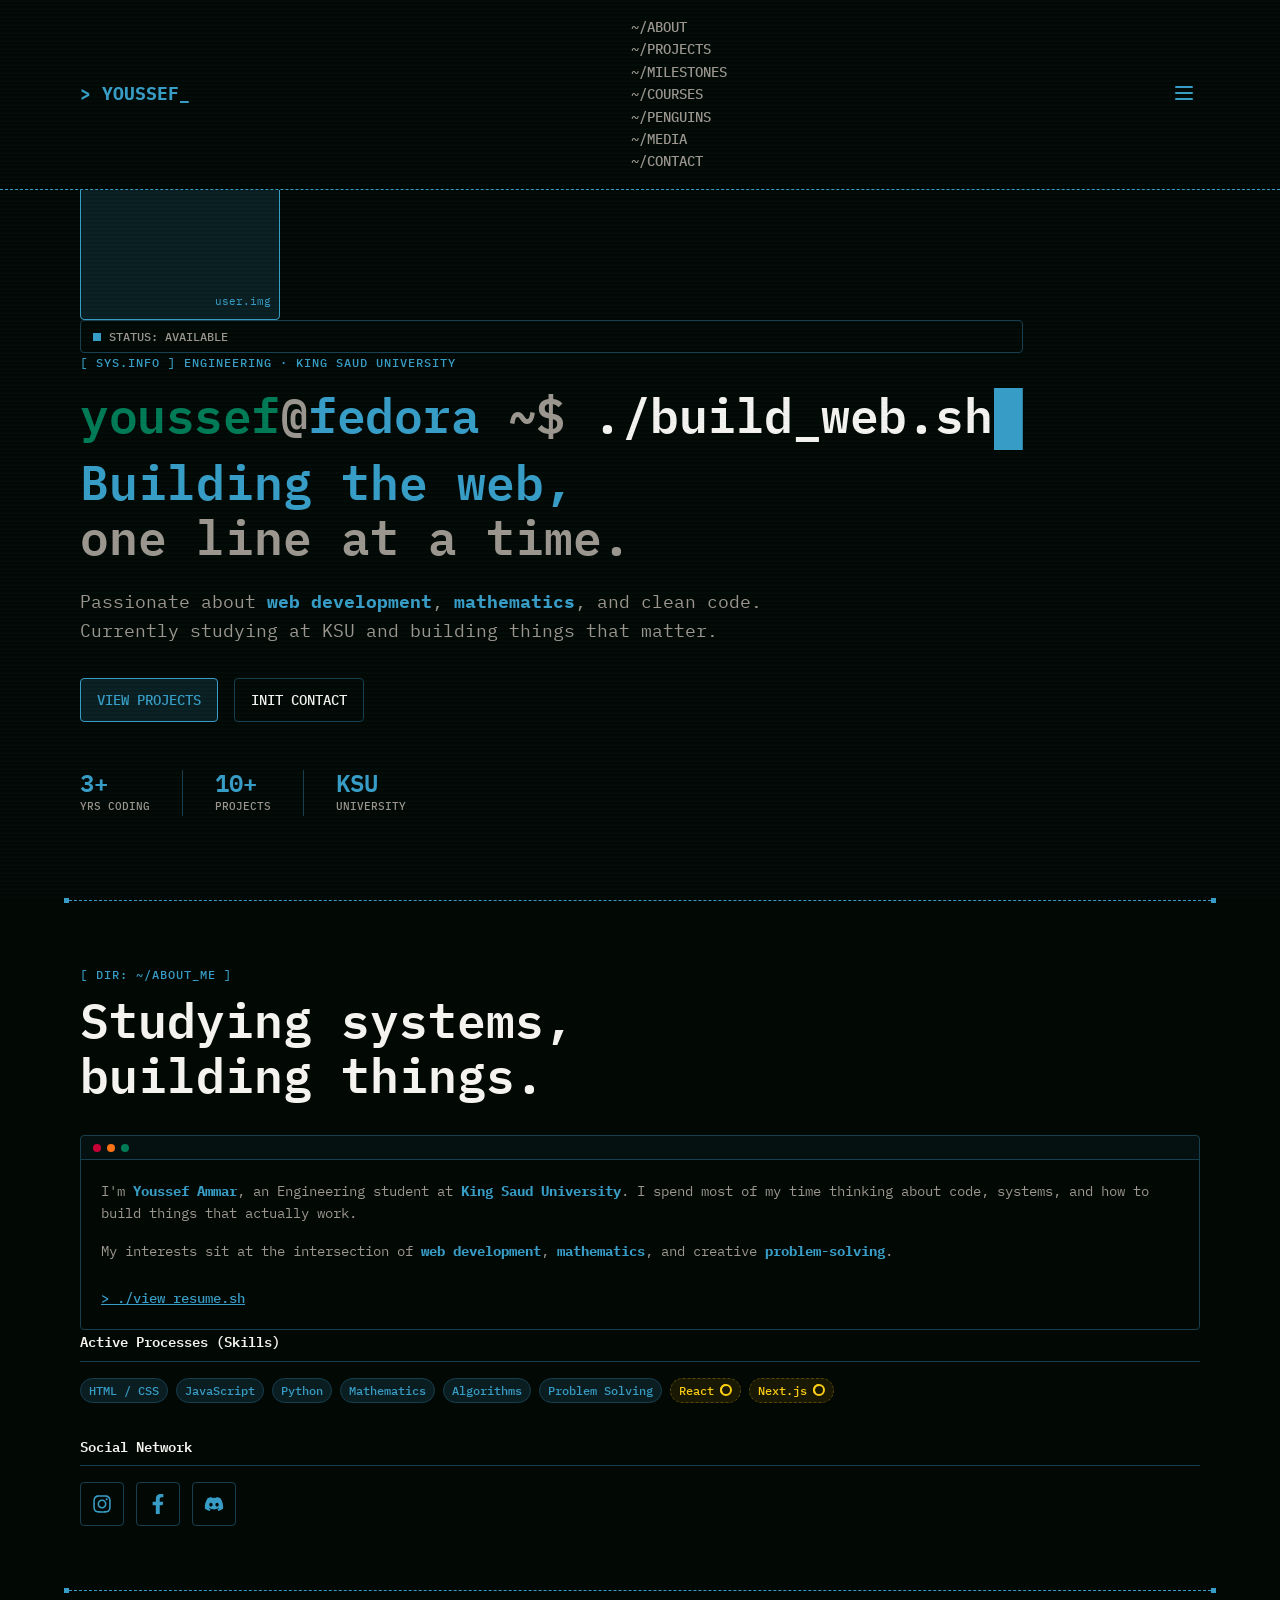
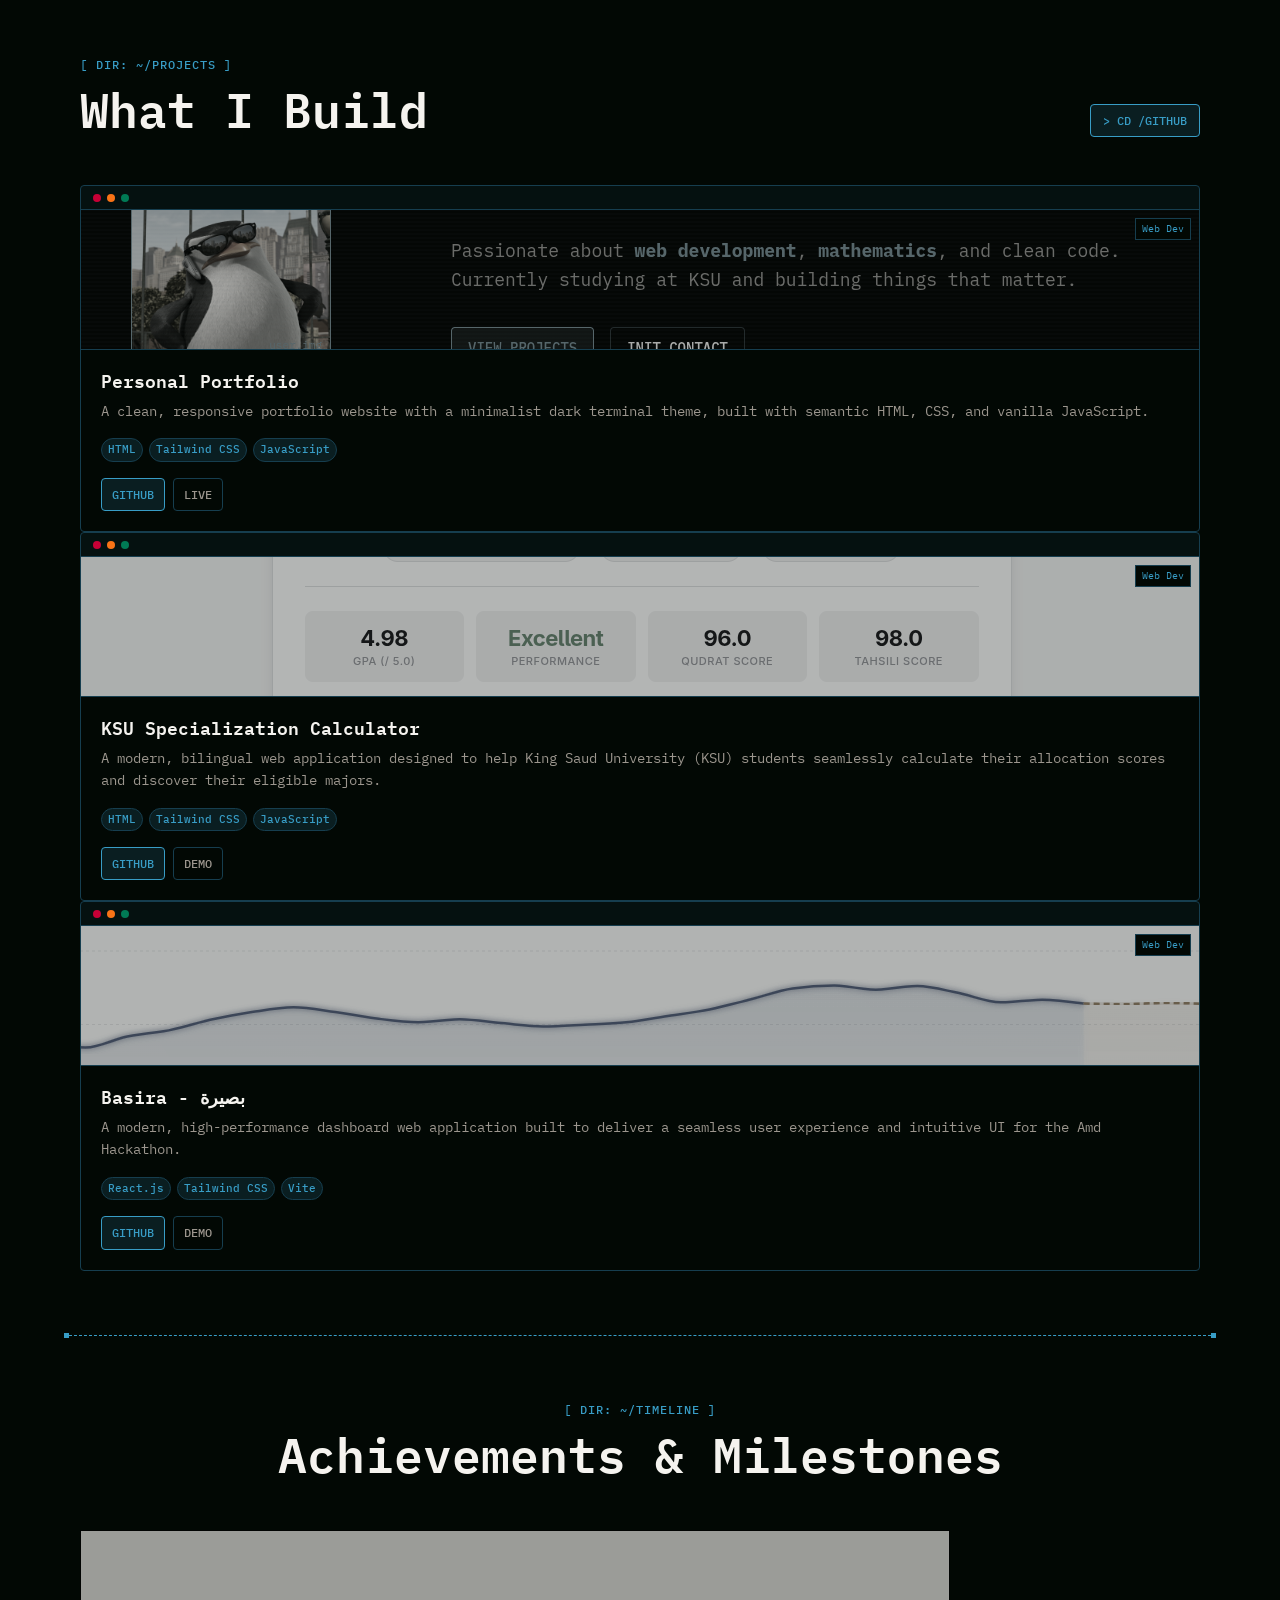
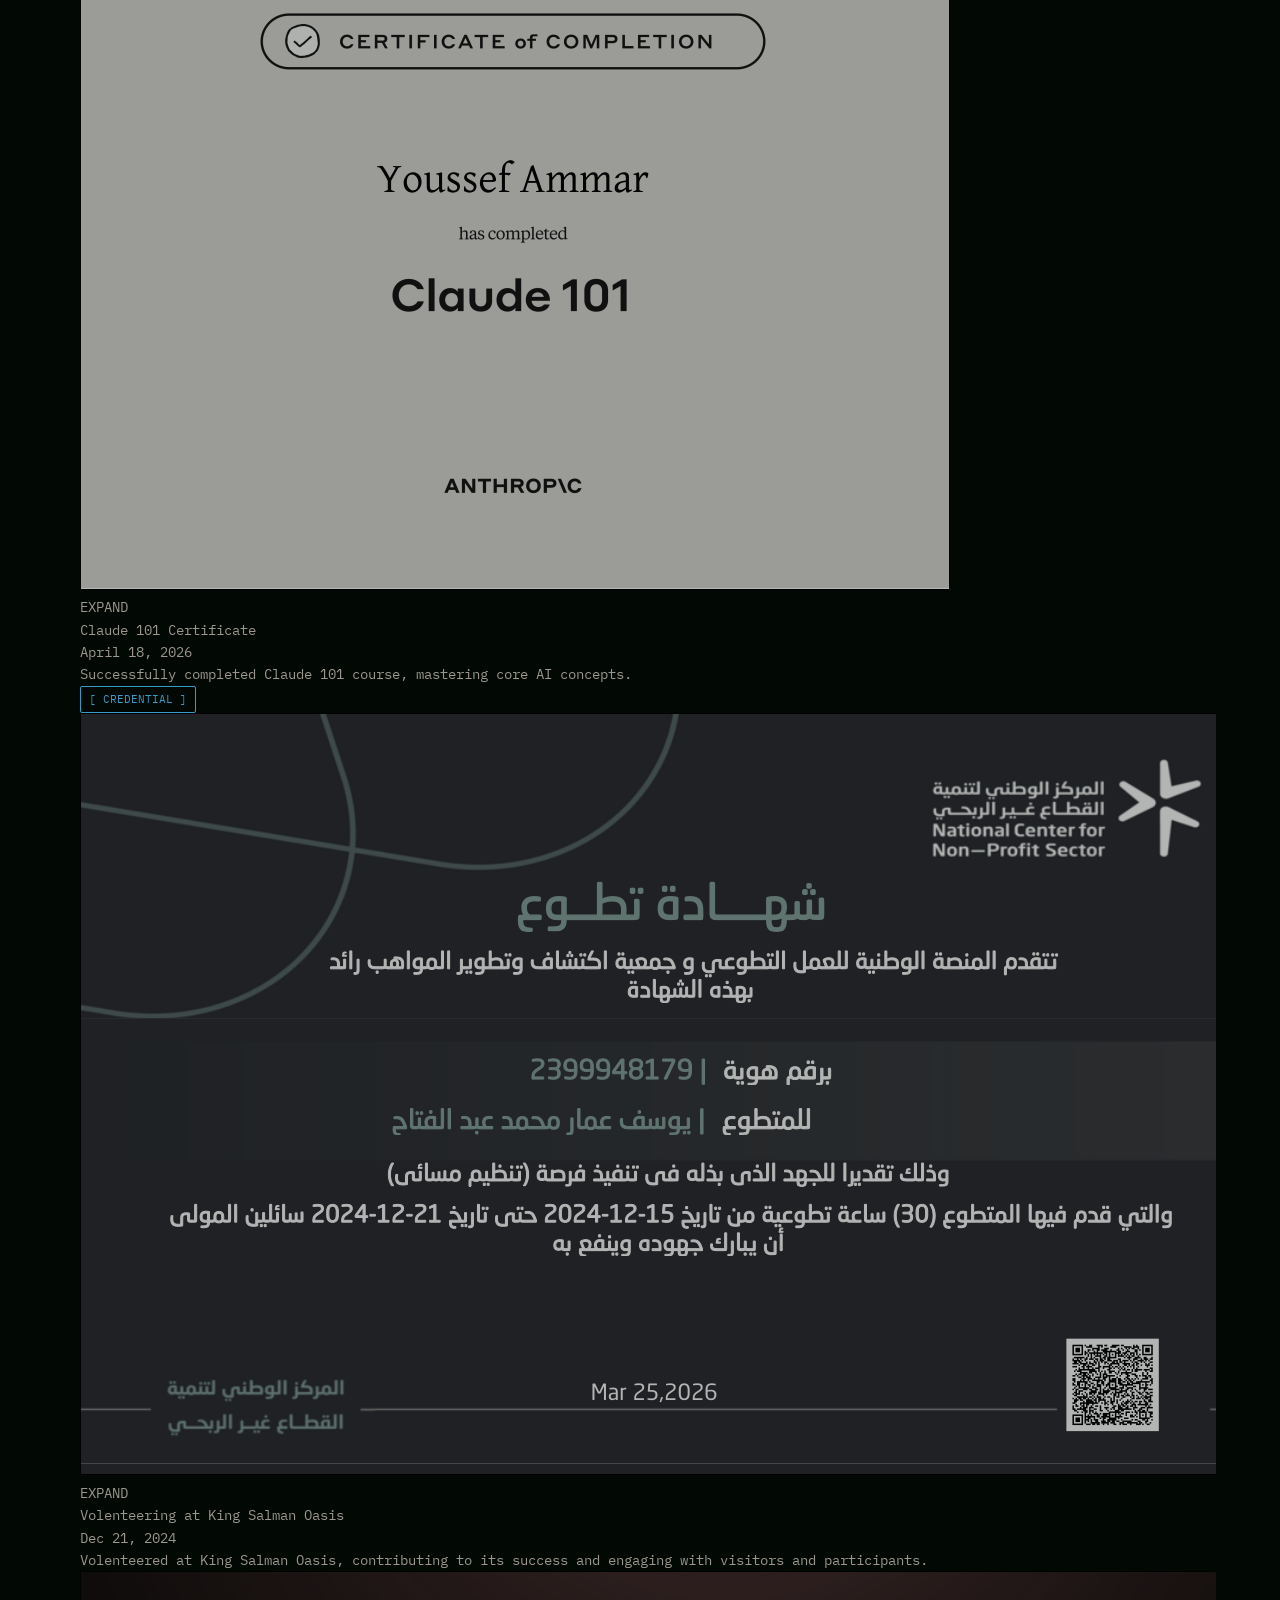
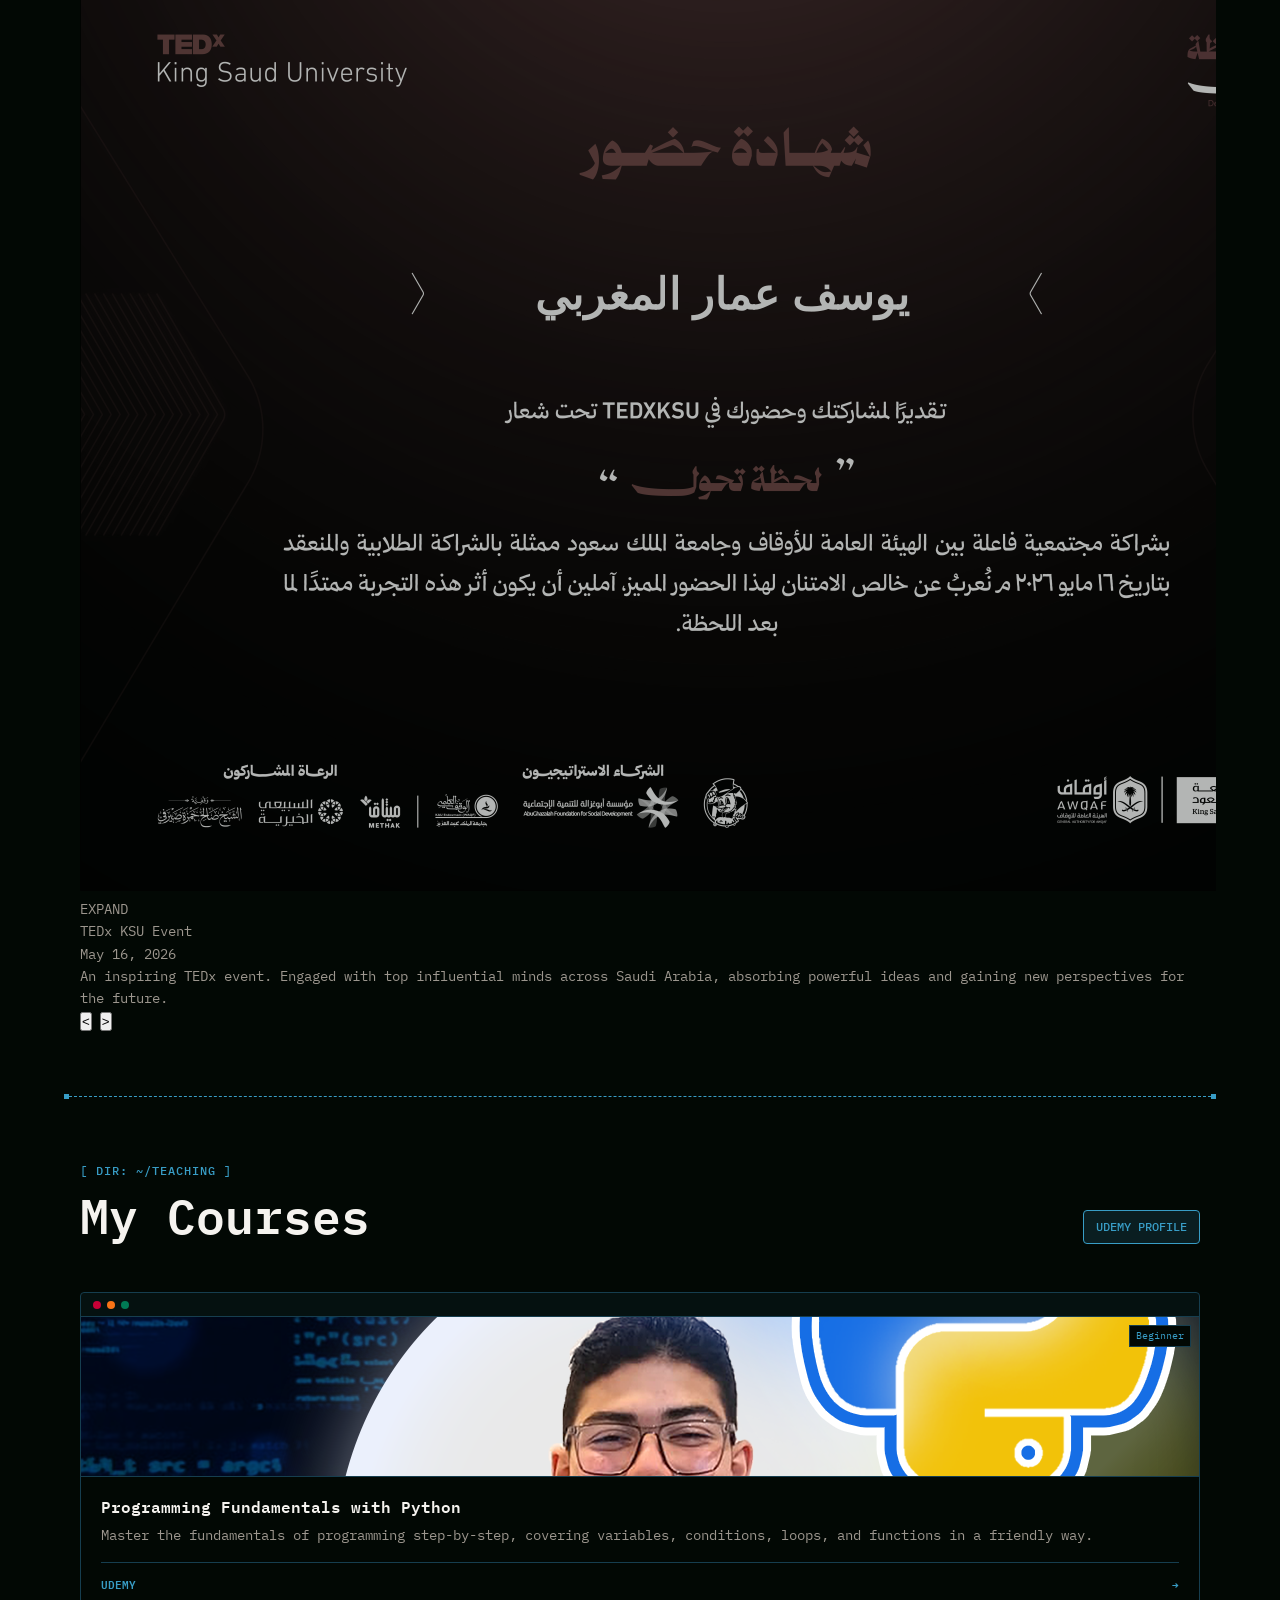
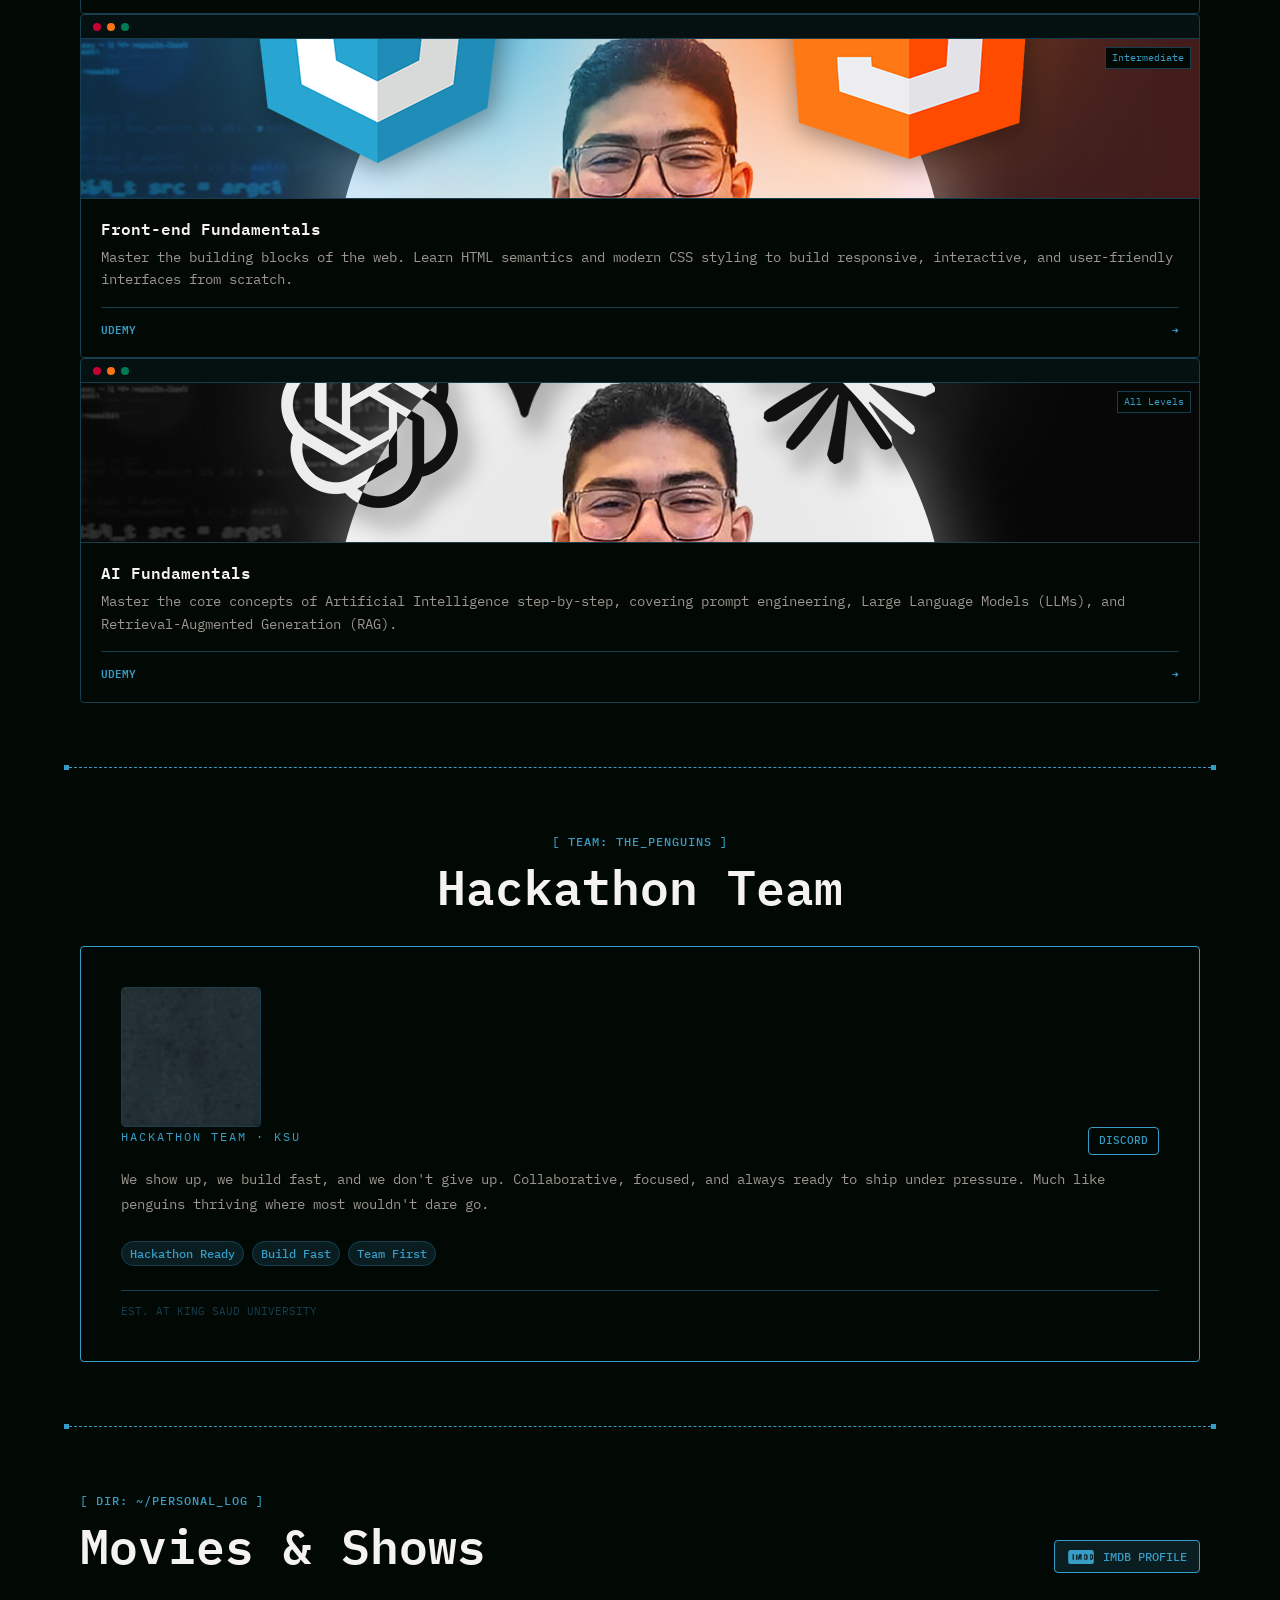
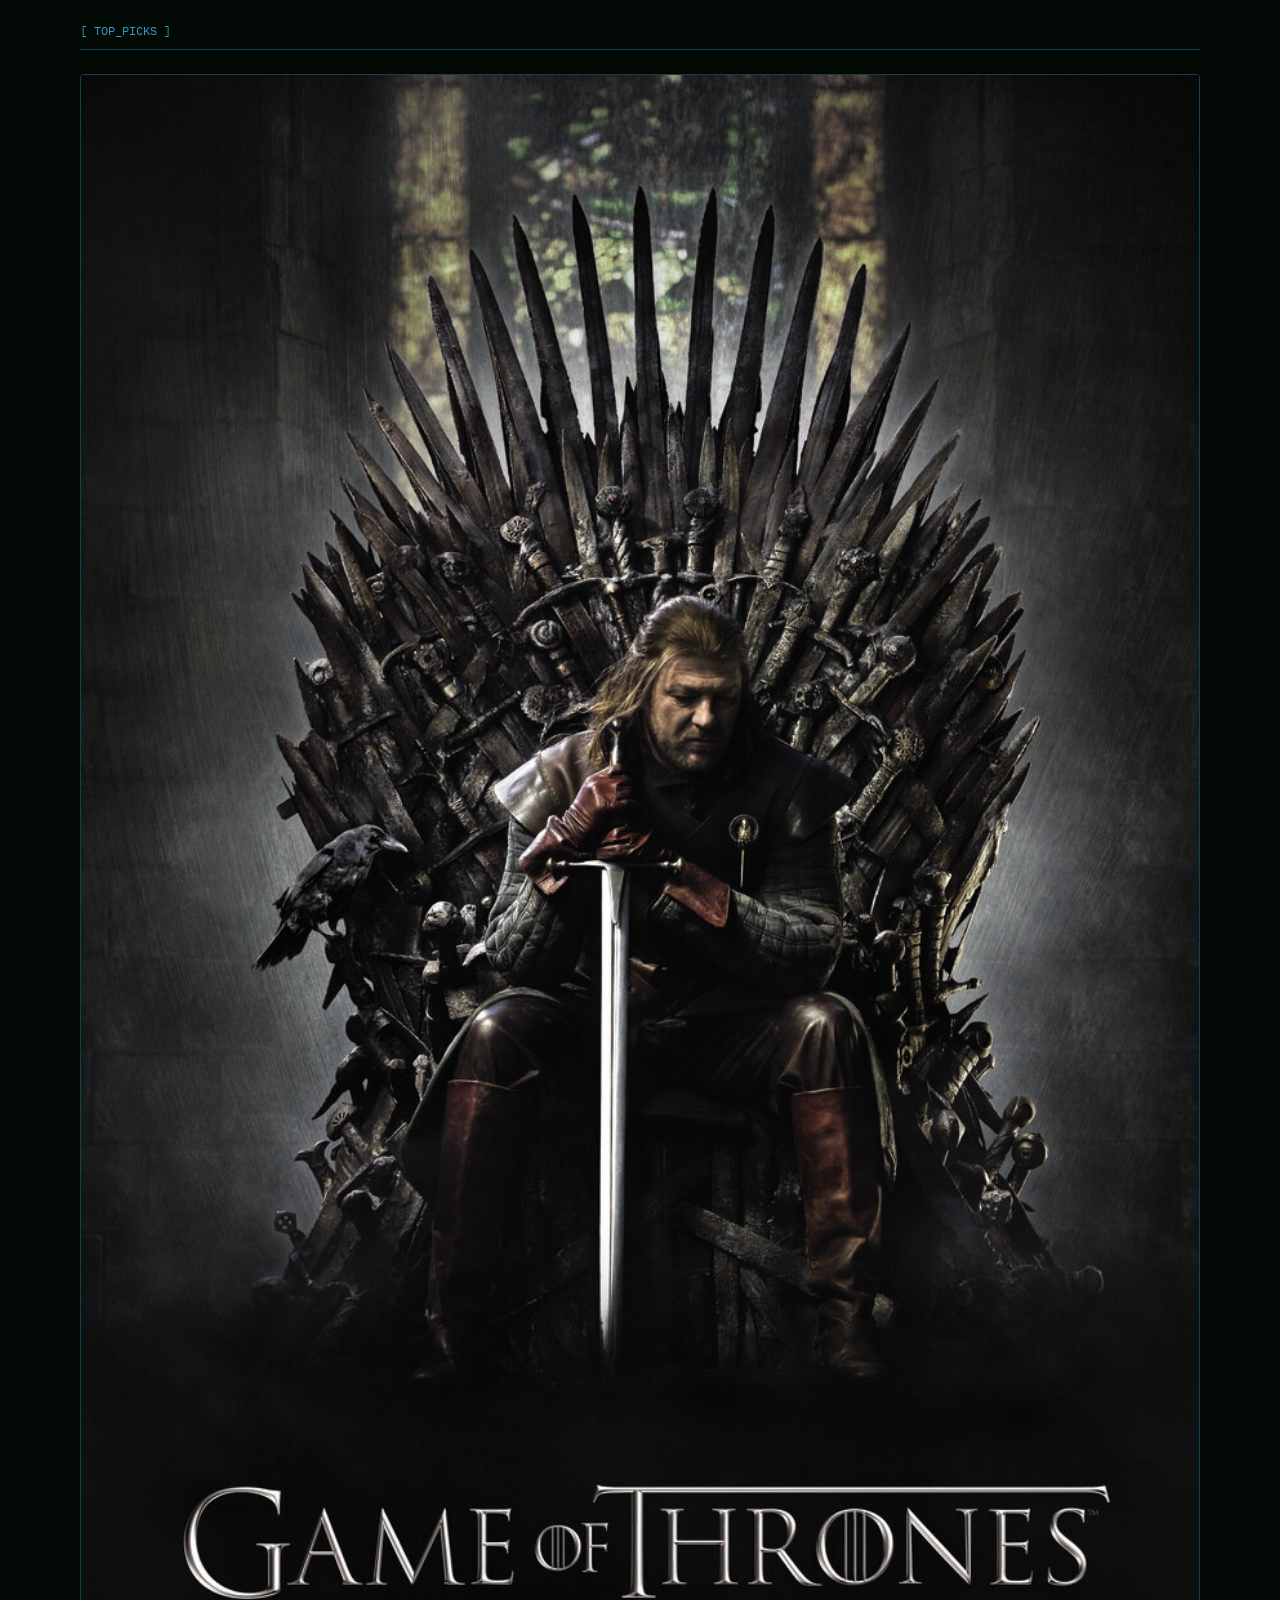
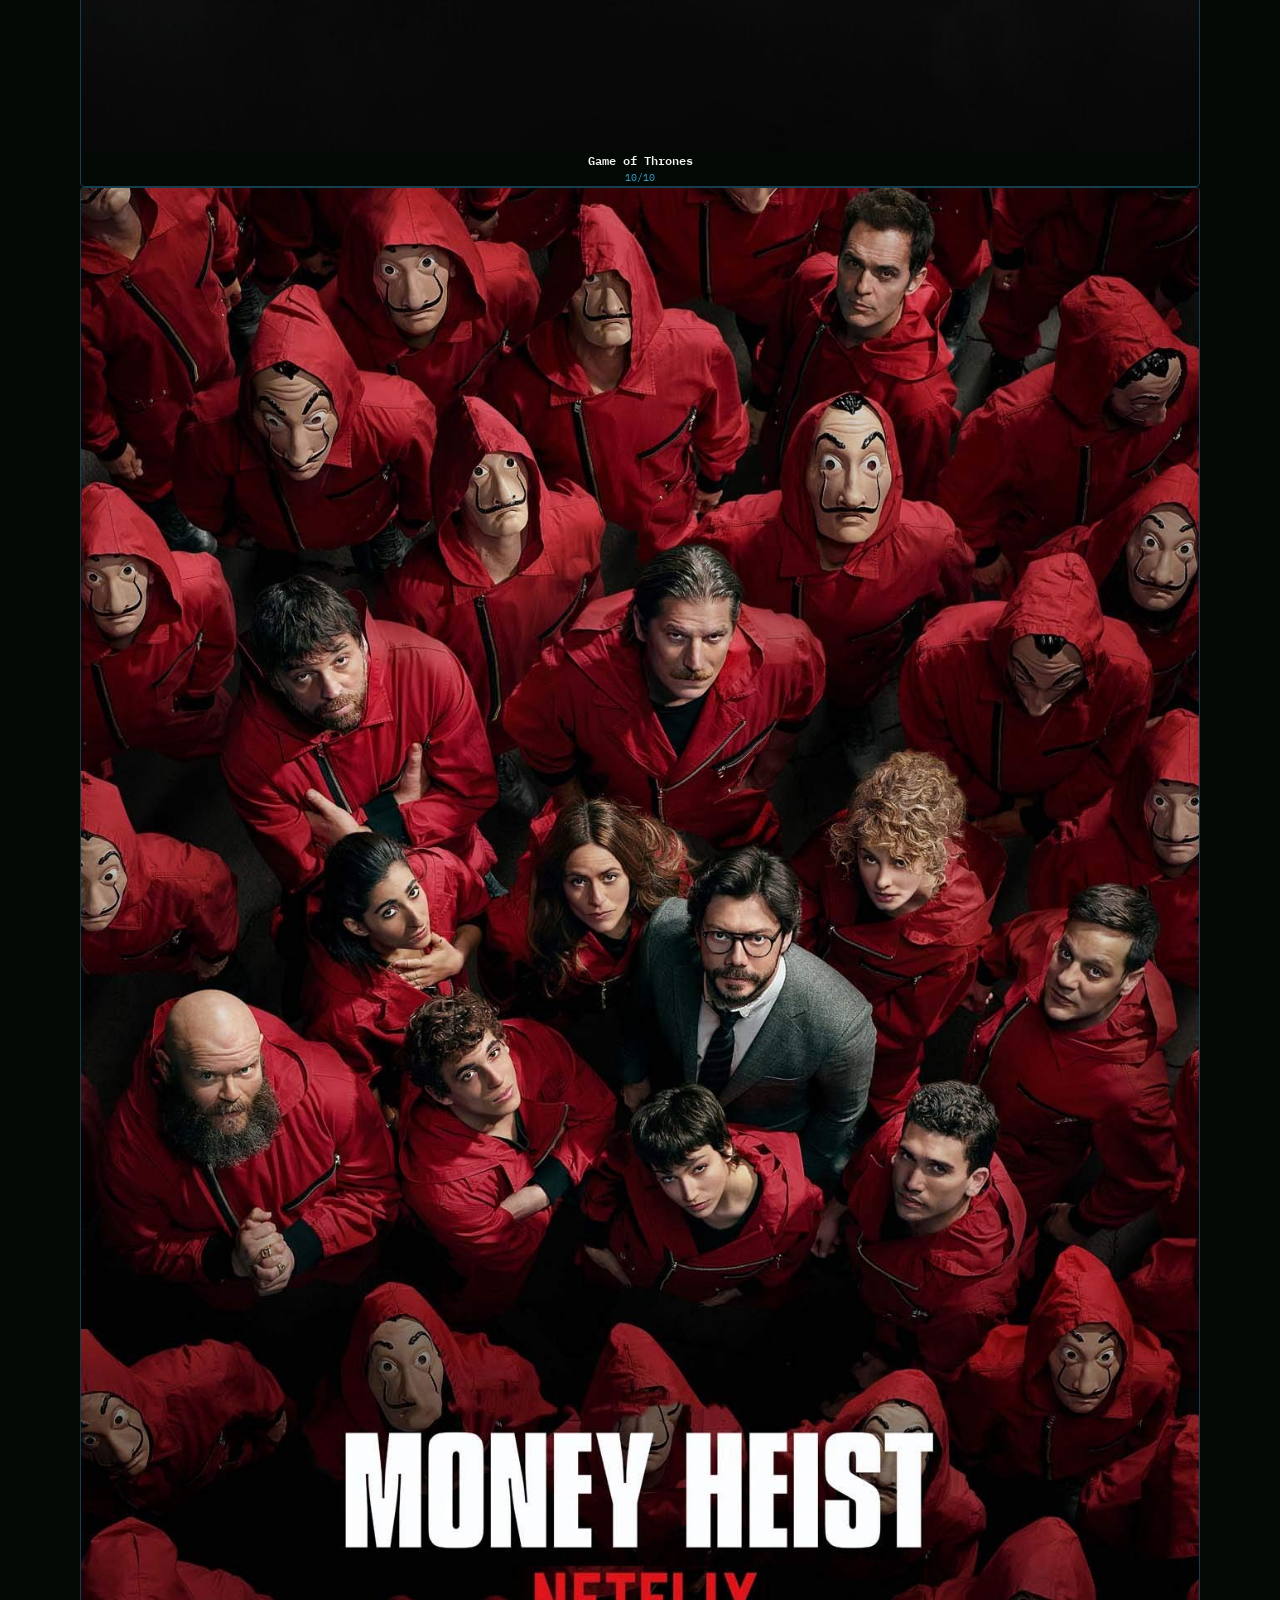
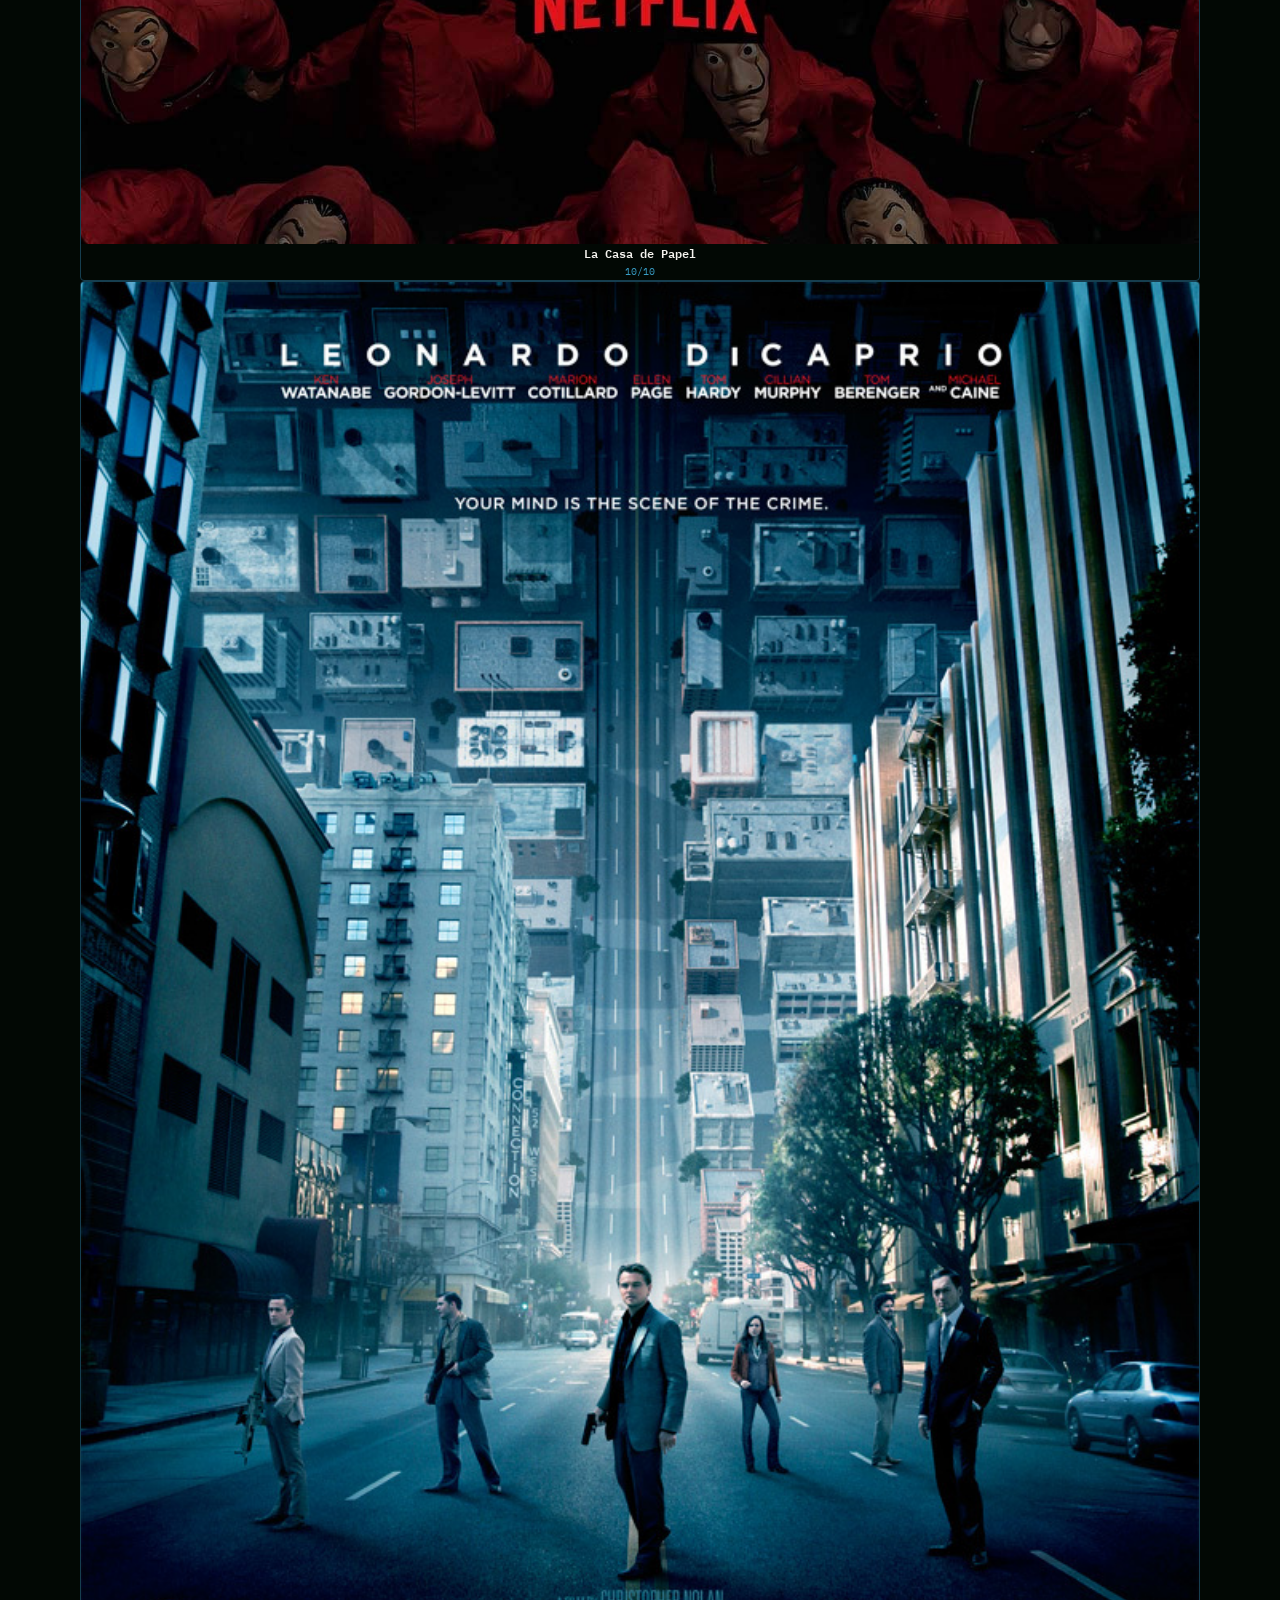
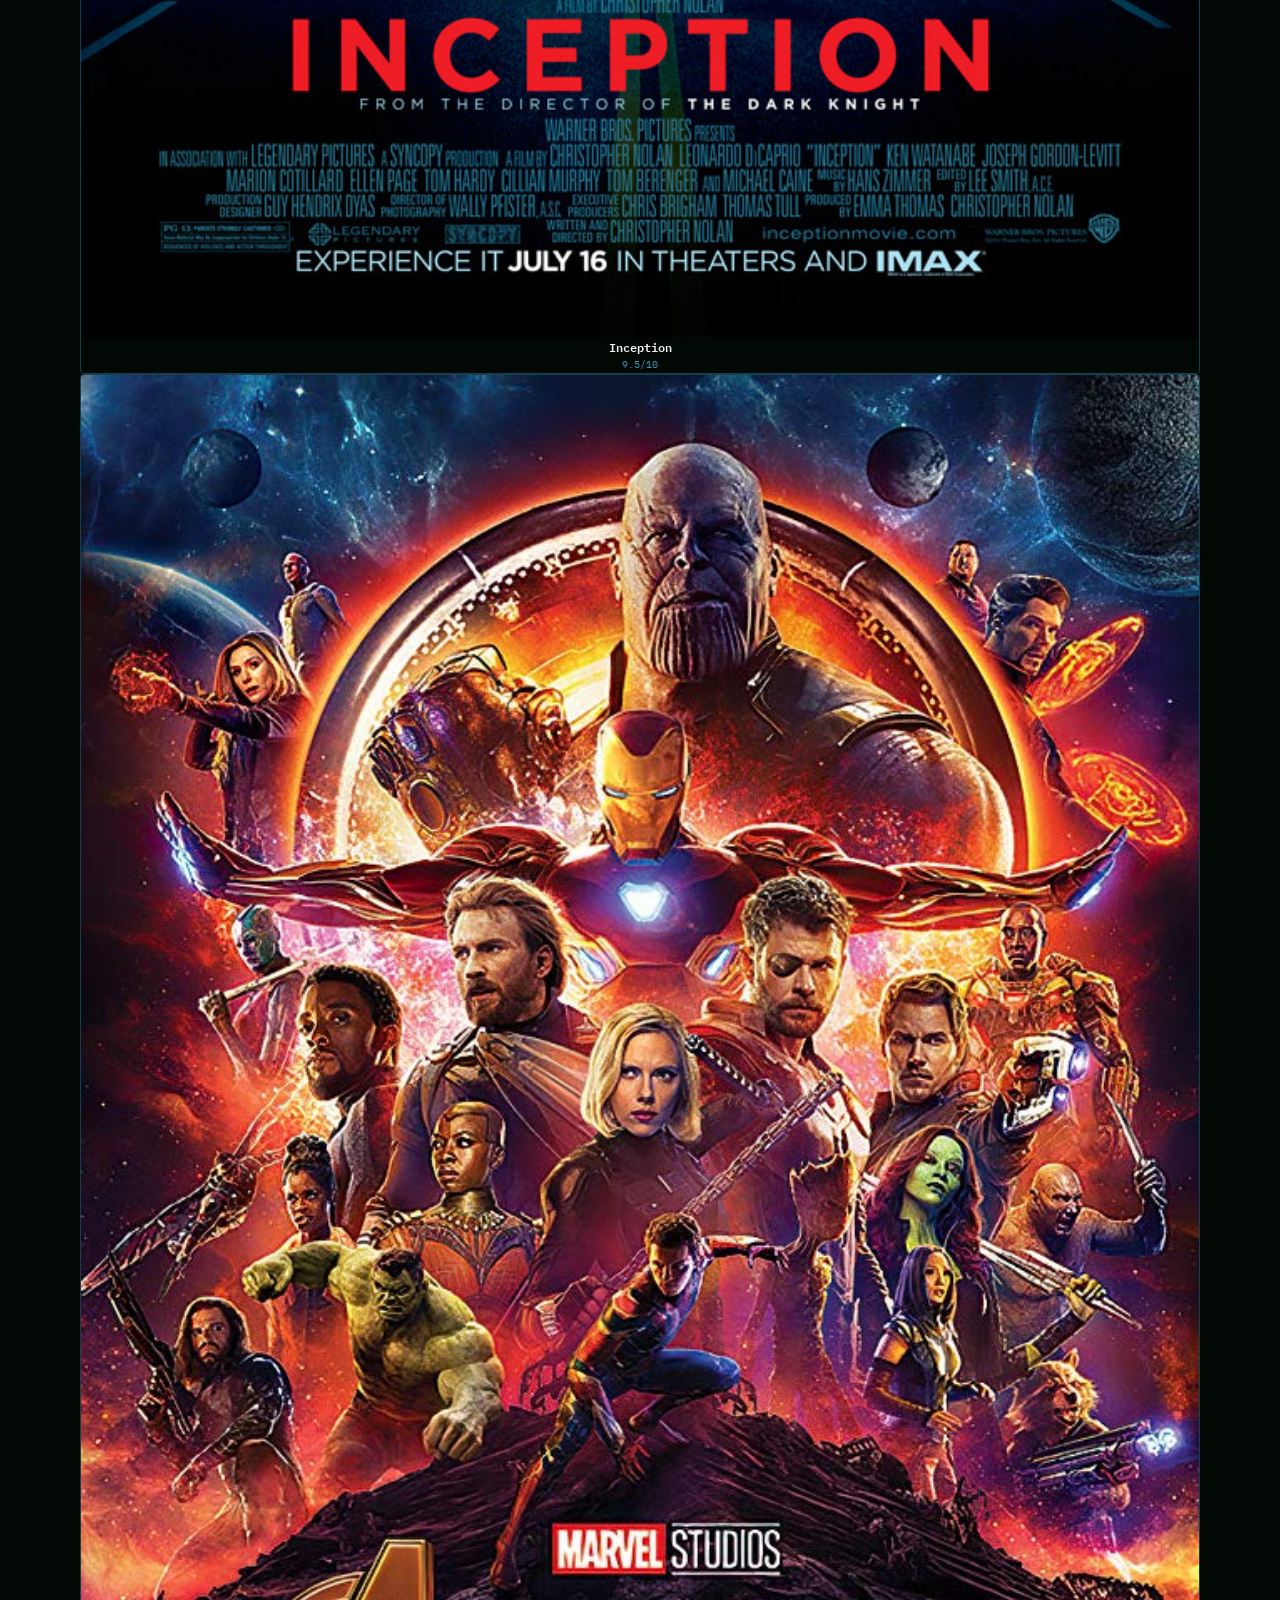
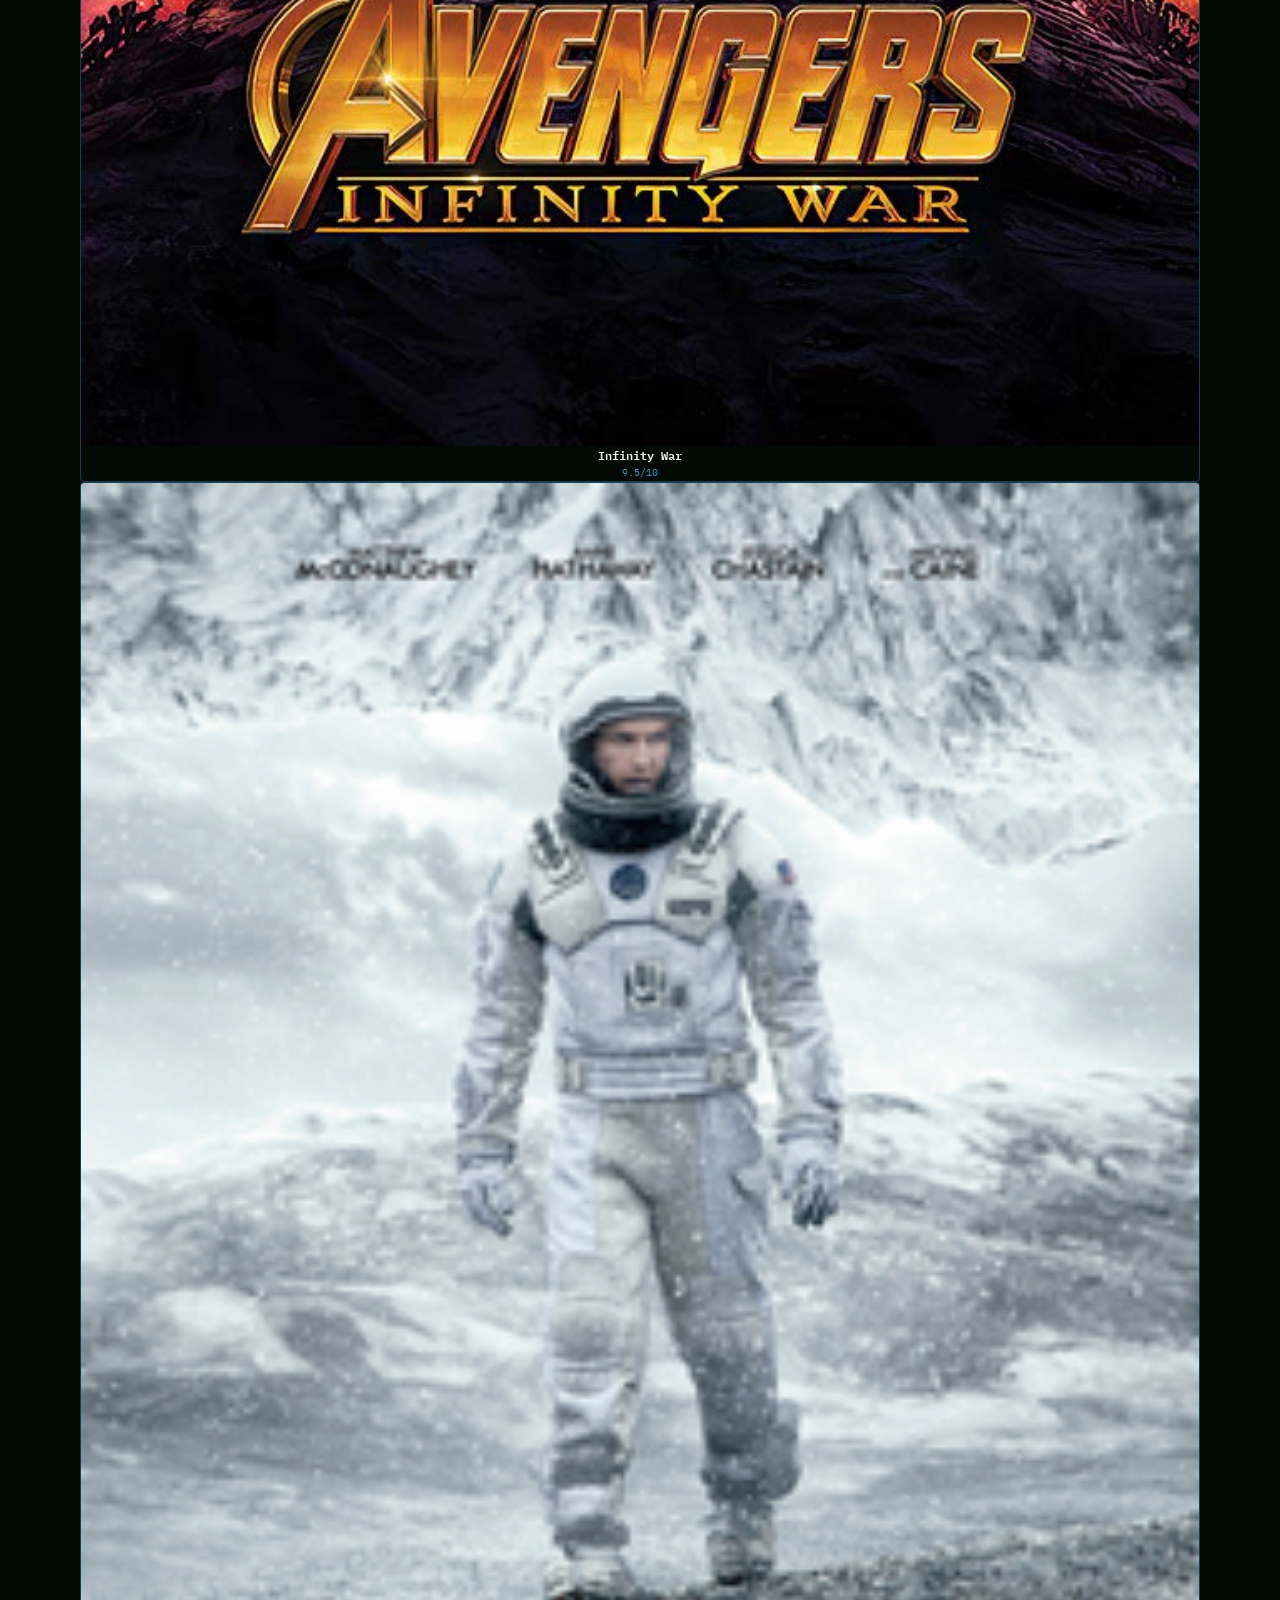
==== commit 878207eb: "feat: portfolio visual overhaul and content update - Replaced placeholders in Projects, Timeline, an" ====
--- a/index.html
+++ b/index.html
@@ -63,7 +63,7 @@
                 <div class="flex flex-col items-center gap-6 shrink-0">
                     <div
                         style="width:200px; height:200px; border:1px solid var(--brand); border-radius:4px; display:flex; align-items:center; justify-content:center; background:var(--brand-soft); position:relative;">
-                        <img src="Imgs/User_img.png" alt="Youssef"
+                        <img src="Imgs/User_img.png" alt="Profile Picture of Youssef Ammar"
                             style="width: 100%; height: 100%; object-fit: cover; border-radius: 4px;" />
                         <div style="position:absolute; bottom:8px; right:8px; font-size:11px; color:var(--brand);">
                             user.img</div>
@@ -256,11 +256,10 @@
             <div class="grid grid-cols-1 md:grid-cols-2 lg:grid-cols-3 gap-6">
 
                 <div class="card terminal-chrome">
-                    <div
-                        style="height:140px; border-bottom:1px solid var(--border-subtle); display:flex; align-items:center; justify-content:center; position:relative; background: repeating-linear-gradient(0deg, transparent, transparent 2px, rgba(56, 157, 198, 0.05) 2px, rgba(56, 157, 198, 0.05) 4px);">
-                        <div style="font-size:24px; color:var(--brand);">&lt; Portfolio /&gt;</div>
-                        <div
-                            style="position:absolute; top:8px; right:8px; border:1px solid var(--border-subtle); padding:2px 6px; font-size:10px; color:var(--brand);">
+                    <div class="project-img-container" style="height:140px; border-bottom:1px solid var(--border-subtle); display:flex; align-items:center; justify-content:center; position:relative; overflow:hidden;">
+                        <img src="Imgs/Project1.png" alt="Personal Portfolio Project Cover" class="project-img w-full h-full object-cover">
+                        <div
+                            style="position:absolute; top:8px; right:8px; border:1px solid var(--border-subtle); padding:2px 6px; font-size:10px; color:var(--brand); background: var(--bg-dark);">
                             Web Dev</div>
                     </div>
                     <div style="padding:20px; display:flex; flex-direction:column; flex:1;">
@@ -270,7 +269,7 @@
                             JavaScript.</p>
                         <div style="display:flex; gap:6px; margin-bottom:16px; flex-wrap:wrap;">
                             <span class="tag-pill" style="font-size:11px; padding:2px 6px;">HTML</span>
-                            <span class="tag-pill" style="font-size:11px; padding:2px 6px;">CSS</span>
+                            <span class="tag-pill" style="font-size:11px; padding:2px 6px;">Tailwind CSS</span>
                             <span class="tag-pill" style="font-size:11px; padding:2px 6px;">JavaScript</span>
                         </div>
                         <div style="display:flex; gap:8px;">
@@ -284,52 +283,46 @@
                 </div>
 
                 <div class="card terminal-chrome">
-                    <div
-                        style="height:140px; border-bottom:1px solid var(--border-subtle); display:flex; align-items:center; justify-content:center; position:relative; background: repeating-linear-gradient(0deg, transparent, transparent 2px, rgba(56, 157, 198, 0.05) 2px, rgba(56, 157, 198, 0.05) 4px);">
-                        <div style="font-size:24px; color:var(--brand);">[ O(log n) ]</div>
-                        <div
-                            style="position:absolute; top:8px; right:8px; border:1px solid var(--border-subtle); padding:2px 6px; font-size:10px; color:var(--brand);">
-                            Algorithm</div>
+                    <div class="project-img-container" style="height:140px; border-bottom:1px solid var(--border-subtle); display:flex; align-items:center; justify-content:center; position:relative; overflow:hidden;">
+                        <img src="Imgs/Project2.png" alt="KSU Specialization Calculator Project Cover" class="project-img w-full h-full object-cover">
+                        <div
+                            style="position:absolute; top:8px; right:8px; border:1px solid var(--border-subtle); padding:2px 6px; font-size:10px; color:var(--brand); background: var(--bg-dark);">
+                            Web Dev</div>
                     </div>
                     <div style="padding:20px; display:flex; flex-direction:column; flex:1;">
-                        <h3 style="font-size:18px; margin-bottom:8px;">Algorithm Visualizer</h3>
-                        <p style="font-size:14px; margin-bottom:16px; flex:1;">An interactive tool that visualizes
-                            sorting and graph traversal algorithms in real-time. Supports BFS, DFS, bubble sort, and
-                            merge sort.</p>
+                        <h3 style="font-size:18px; margin-bottom:8px;">KSU Specialization Calculator</h3>
+                        <p style="font-size:14px; margin-bottom:16px; flex:1;">A modern, bilingual web application designed to help King Saud University (KSU) students seamlessly calculate their allocation scores and discover their eligible majors.</p>
                         <div style="display:flex; gap:6px; margin-bottom:16px; flex-wrap:wrap;">
-                            <span class="tag-pill" style="font-size:11px; padding:2px 6px;">Python</span>
+                            <span class="tag-pill" style="font-size:11px; padding:2px 6px;">HTML</span>
+                            <span class="tag-pill" style="font-size:11px; padding:2px 6px;">Tailwind CSS</span>
                             <span class="tag-pill" style="font-size:11px; padding:2px 6px;">JavaScript</span>
-                            <span class="tag-pill" style="font-size:11px; padding:2px 6px;">Canvas API</span>
                         </div>
                         <div style="display:flex; gap:8px;">
-                            <a href="#" class="btn" style="padding:6px 10px; font-size:12px;">GitHub</a>
-                            <a href="#" class="btn"
+                            <a href="https://github.com/mshJoe/KSU-Specialization-calculator" target="_blank" rel="noopener" class="btn" style="padding:6px 10px; font-size:12px;">GitHub</a>
+                            <a href="https://ksuspecialization.dev/" target="_blank" class="btn"
                                 style="padding:6px 10px; font-size:12px; background:transparent; border-color:var(--border-subtle); color:var(--text-body);">Demo</a>
                         </div>
                     </div>
                 </div>
 
                 <div class="card terminal-chrome">
-                    <div
-                        style="height:140px; border-bottom:1px solid var(--border-subtle); display:flex; align-items:center; justify-content:center; position:relative; background: repeating-linear-gradient(0deg, transparent, transparent 2px, rgba(56, 157, 198, 0.05) 2px, rgba(56, 157, 198, 0.05) 4px);">
-                        <div style="font-size:24px; color:var(--brand);">{ Task }</div>
-                        <div
-                            style="position:absolute; top:8px; right:8px; border:1px solid var(--border-subtle); padding:2px 6px; font-size:10px; color:var(--brand);">
-                            Full Stack</div>
+                    <div class="project-img-container" style="height:140px; border-bottom:1px solid var(--border-subtle); display:flex; align-items:center; justify-content:center; position:relative; overflow:hidden;">
+                        <img src="Imgs/Project3.png" alt="Basira Dashboard Project Cover" class="project-img w-full h-full object-cover">
+                        <div
+                            style="position:absolute; top:8px; right:8px; border:1px solid var(--border-subtle); padding:2px 6px; font-size:10px; color:var(--brand); background: var(--bg-dark);">
+                            Web Dev</div>
                     </div>
                     <div style="padding:20px; display:flex; flex-direction:column; flex:1;">
-                        <h3 style="font-size:18px; margin-bottom:8px;">Task Manager App</h3>
-                        <p style="font-size:14px; margin-bottom:16px; flex:1;">A full-stack productivity app for
-                            managing tasks with priority levels, deadlines, and progress tracking. Built with a clean
-                            REST API.</p>
+                        <h3 style="font-size:18px; margin-bottom:8px;">Basira - بصيرة</h3>
+                        <p style="font-size:14px; margin-bottom:16px; flex:1;">A modern, high-performance dashboard web application built to deliver a seamless user experience and intuitive UI for the Amd Hackathon.</p>
                         <div style="display:flex; gap:6px; margin-bottom:16px; flex-wrap:wrap;">
-                            <span class="tag-pill" style="font-size:11px; padding:2px 6px;">Node.js</span>
-                            <span class="tag-pill" style="font-size:11px; padding:2px 6px;">Express</span>
-                            <span class="tag-pill" style="font-size:11px; padding:2px 6px;">SQLite</span>
+                            <span class="tag-pill" style="font-size:11px; padding:2px 6px;">React.js</span>
+                            <span class="tag-pill" style="font-size:11px; padding:2px 6px;">Tailwind CSS</span>
+                            <span class="tag-pill" style="font-size:11px; padding:2px 6px;">Vite</span>
                         </div>
                         <div style="display:flex; gap:8px;">
-                            <a href="#" class="btn" style="padding:6px 10px; font-size:12px;">GitHub</a>
-                            <a href="#" class="btn"
+                            <a href="https://github.com/mshJoe/Basira" target="_blank" class="btn" style="padding:6px 10px; font-size:12px;">GitHub</a>
+                            <a href="https://basira-kappa.vercel.app/" target="_blank" class="btn"
                                 style="padding:6px 10px; font-size:12px; background:transparent; border-color:var(--border-subtle); color:var(--text-body);">Demo</a>
                         </div>
                     </div>
@@ -354,72 +347,52 @@
                 <div class="carousel-card absolute w-full max-w-[280px] sm:max-w-[320px] bg-[#020804] border border-[#163E4F] rounded-[4px] transition-all duration-300 ease-out cursor-pointer flex flex-col overflow-hidden"
                     data-index="0">
                     <div
-                        class="h-32 relative w-full lightbox-trigger border-b border-[#163E4F] group bg-[#020804] flex items-center justify-center">
-                        <div class="inner-img text-4xl">📜</div>
+                        class="h-36 relative w-full lightbox-trigger border-b border-[#163E4F] group bg-[#020804] flex items-center justify-center overflow-hidden">
+                        <img src="Imgs/Cer2.png" alt="Claude 101 Course Completion Certificate" class="cert-img w-full h-full object-cover">
                         <div
                             class="absolute inset-0 bg-[#020804]/80 flex items-center justify-center opacity-0 group-hover:opacity-100 transition-opacity duration-200">
                             <span class="text-[#389DC6] text-xs font-bold tracking-widest uppercase">EXPAND</span>
                         </div>
                     </div>
                     <div class="p-6 flex-1">
-                        <div class="font-bold text-lg text-[#F5F3EF] mb-1">CS50x Certificate</div>
-                        <div class="text-[11px] text-[#389DC6] mb-3 tracking-widest uppercase">Jan 2025</div>
-                        <p class="text-sm text-[#9C968E] leading-relaxed">Successfully completed Harvard University's
-                            rigorous Introduction to Computer Science, mastering core programming concepts.</p>
+                        <div class="font-bold text-lg text-[#F5F3EF] mb-1">Claude 101 Certificate</div>
+                        <div class="text-[11px] text-[#389DC6] mb-3 tracking-widest uppercase">April 18, 2026</div>
+                        <p class="text-sm text-[#9C968E] leading-relaxed mb-4">Successfully completed Claude 101 course, mastering core AI concepts.</p>
+                        <a href="https://verify.skilljar.com/c/23kzwbxavsw2" target="_blank" rel="noopener noreferrer" class="verify-btn">[ CREDENTIAL ]</a>
                     </div>
                 </div>
 
                 <div class="carousel-card absolute w-full max-w-[280px] sm:max-w-[320px] bg-[#020804] border border-[#163E4F] rounded-[4px] transition-all duration-300 ease-out cursor-pointer flex flex-col overflow-hidden"
                     data-index="1">
                     <div
-                        class="h-32 relative w-full lightbox-trigger border-b border-[#163E4F] group bg-[#020804] flex items-center justify-center">
-                        <div class="inner-img text-4xl">🎤</div>
+                        class="h-36 relative w-full lightbox-trigger border-b border-[#163E4F] group bg-[#020804] flex items-center justify-center overflow-hidden">
+                        <img src="Imgs/Cer3.png" alt="Volunteering at King Salman Oasis Experience" class="cert-img w-full h-full object-cover">
                         <div
                             class="absolute inset-0 bg-[#020804]/80 flex items-center justify-center opacity-0 group-hover:opacity-100 transition-opacity duration-200">
                             <span class="text-[#389DC6] text-xs font-bold tracking-widest uppercase">EXPAND</span>
                         </div>
                     </div>
                     <div class="p-6 flex-1">
-                        <div class="font-bold text-lg text-[#F5F3EF] mb-1">Tech Conference 2025</div>
-                        <div class="text-[11px] text-[#389DC6] mb-3 tracking-widest uppercase">Mar 2025</div>
-                        <p class="text-sm text-[#9C968E] leading-relaxed">Attended the Global Web Developers Conference.
-                            Engaged in workshops and participated in the open-source hackathon.</p>
+                        <div class="font-bold text-lg text-[#F5F3EF] mb-1">Volenteering at King Salman Oasis</div>
+                        <div class="text-[11px] text-[#389DC6] mb-3 tracking-widest uppercase">Dec 21, 2024</div>
+                        <p class="text-sm text-[#9C968E] leading-relaxed">Volenteered at King Salman Oasis, contributing to its success and engaging with visitors and participants.</p>
                     </div>
                 </div>
 
                 <div class="carousel-card absolute w-full max-w-[280px] sm:max-w-[320px] bg-[#020804] border border-[#163E4F] rounded-[4px] transition-all duration-300 ease-out cursor-pointer flex flex-col overflow-hidden"
                     data-index="2">
                     <div
-                        class="h-32 relative w-full lightbox-trigger border-b border-[#163E4F] group bg-[#020804] flex items-center justify-center">
-                        <div class="inner-img text-4xl">🏆</div>
+                        class="h-36 relative w-full lightbox-trigger border-b border-[#163E4F] group bg-[#020804] flex items-center justify-center overflow-hidden">
+                        <img src="Imgs/Cer1.png" alt="TEDx KSU Event Participation" class="cert-img w-full h-full object-cover">
                         <div
                             class="absolute inset-0 bg-[#020804]/80 flex items-center justify-center opacity-0 group-hover:opacity-100 transition-opacity duration-200">
                             <span class="text-[#389DC6] text-xs font-bold tracking-widest uppercase">EXPAND</span>
                         </div>
                     </div>
                     <div class="p-6 flex-1">
-                        <div class="font-bold text-lg text-[#F5F3EF] mb-1">Top Performer Award</div>
-                        <div class="text-[11px] text-[#389DC6] mb-3 tracking-widest uppercase">Dec 2024</div>
-                        <p class="text-sm text-[#9C968E] leading-relaxed">Awarded highest honors in the University
-                            Algorithms & Data Structures course out of 150+ students.</p>
-                    </div>
-                </div>
-
-                <div class="carousel-card absolute w-full max-w-[280px] sm:max-w-[320px] bg-[#020804] border border-[#163E4F] rounded-[4px] transition-all duration-300 ease-out cursor-pointer flex flex-col overflow-hidden"
-                    data-index="3">
-                    <div
-                        class="h-32 relative w-full lightbox-trigger border-b border-[#163E4F] group bg-[#020804] flex items-center justify-center">
-                        <div class="inner-img text-4xl">💻</div>
-                        <div
-                            class="absolute inset-0 bg-[#020804]/80 flex items-center justify-center opacity-0 group-hover:opacity-100 transition-opacity duration-200">
-                            <span class="text-[#389DC6] text-xs font-bold tracking-widest uppercase">EXPAND</span>
-                        </div>
-                    </div>
-                    <div class="p-6 flex-1">
-                        <div class="font-bold text-lg text-[#F5F3EF] mb-1">100 Days of Code</div>
-                        <div class="text-[11px] text-[#389DC6] mb-3 tracking-widest uppercase">Nov 2024</div>
-                        <p class="text-sm text-[#9C968E] leading-relaxed">Committed to and finished the 100 Days of Code
-                            challenge, focusing specifically on advanced Full Stack Web Development.</p>
+                        <div class="font-bold text-lg text-[#F5F3EF] mb-1">TEDx KSU Event</div>
+                        <div class="text-[11px] text-[#389DC6] mb-3 tracking-widest uppercase">May 16, 2026</div>
+                        <p class="text-sm text-[#9C968E] leading-relaxed">An inspiring TEDx event. Engaged with top influential minds across Saudi Arabia, absorbing powerful ideas and gaining new perspectives for the future.</p>
                     </div>
                 </div>
 
@@ -457,17 +430,16 @@
 
             <div class="grid grid-cols-1 md:grid-cols-2 lg:grid-cols-3 gap-6">
 
-                <a href="https://www.udemy.com/course/programming-fundmentals/?couponCode=KEEPLEARNING" target="_blank"
-                    rel="noopener" class="card terminal-chrome" style="text-decoration:none;">
-                    <div
-                        style="height:120px; border-bottom:1px solid var(--border-subtle); display:flex; align-items:center; justify-content:center; background: repeating-linear-gradient(45deg, transparent, transparent 2px, rgba(56, 157, 198, 0.05) 2px, rgba(56, 157, 198, 0.05) 4px); font-size:18px; color:var(--brand); position:relative;">
-                        &lt;html&gt;...&lt;/html&gt;
-                        <div
-                            style="position:absolute; top:8px; right:8px; border:1px solid var(--border-subtle); padding:2px 6px; font-size:10px; color:var(--brand);">
+                <a href="https://www.udemy.com/course/programming-fundmentals/?referralCode=F70D5271C6DFE85EC727" target="_blank"
+                    rel="noopener" class="card terminal-chrome group" style="text-decoration:none;">
+                    <div class="course-img-container" style="height:160px; border-bottom:1px solid var(--border-subtle); display:flex; align-items:center; justify-content:center; position:relative; overflow:hidden;">
+                        <img src="Imgs/Course1.png" alt="Programming Fundamentals with Python Course Cover" class="grayscale transition-all duration-300 group-hover:grayscale-0 w-full h-full object-cover">
+                        <div
+                            style="position:absolute; top:8px; right:8px; border:1px solid var(--border-subtle); padding:2px 6px; font-size:10px; color:var(--brand); background: var(--bg-dark);">
                             Beginner</div>
                     </div>
                     <div style="padding:20px; display:flex; flex-direction:column; flex:1;">
-                        <h3 style="font-size:16px; margin-bottom:8px;">Programming Fundmentals Using Python</h3>
+                        <h3 style="font-size:16px; margin-bottom:8px;">Programming Fundamentals with Python</h3>
                         <p style="font-size:14px; margin-bottom:16px; flex:1; color:var(--text-body);">Master the
                             fundamentals of programming step-by-step, covering variables, conditions, loops, and
                             functions in a friendly way.</p>
@@ -479,20 +451,17 @@
                     </div>
                 </a>
 
-                <a href="https://www.udemy.com/course/python-algorithms-and-data-structures" target="_blank"
-                    rel="noopener" class="card terminal-chrome" style="text-decoration:none;">
-                    <div
-                        style="height:120px; border-bottom:1px solid var(--border-subtle); display:flex; align-items:center; justify-content:center; background: repeating-linear-gradient(45deg, transparent, transparent 2px, rgba(56, 157, 198, 0.05) 2px, rgba(56, 157, 198, 0.05) 4px); font-size:18px; color:var(--brand); position:relative;">
-                        def main():
-                        <div
-                            style="position:absolute; top:8px; right:8px; border:1px solid var(--border-subtle); padding:2px 6px; font-size:10px; color:var(--brand);">
+                <a href="#" target="_blank"
+                    rel="noopener" class="card terminal-chrome group" style="text-decoration:none;">
+                    <div class="course-img-container" style="height:160px; border-bottom:1px solid var(--border-subtle); display:flex; align-items:center; justify-content:center; position:relative; overflow:hidden;">
+                        <img src="Imgs/Course2.png" alt="Front-end Fundamentals Course Cover" class="grayscale transition-all duration-300 group-hover:grayscale-0 w-full h-full object-cover">
+                        <div
+                            style="position:absolute; top:8px; right:8px; border:1px solid var(--border-subtle); padding:2px 6px; font-size:10px; color:var(--brand); background: var(--bg-dark);">
                             Intermediate</div>
                     </div>
                     <div style="padding:20px; display:flex; flex-direction:column; flex:1;">
-                        <h3 style="font-size:16px; margin-bottom:8px;">Python &amp; Data Structures Masterclass</h3>
-                        <p style="font-size:14px; margin-bottom:16px; flex:1; color:var(--text-body);">Deep dive into
-                            Python with algorithms, DSA, complexity analysis, and the problem-solving skills used in
-                            technical interviews at top tech companies.</p>
+                        <h3 style="font-size:16px; margin-bottom:8px;">Front-end Fundamentals</h3>
+                        <p style="font-size:14px; margin-bottom:16px; flex:1; color:var(--text-body);">Master the building blocks of the web. Learn HTML semantics and modern CSS styling to build responsive, interactive, and user-friendly interfaces from scratch.</p>
                         <div
                             style="display:flex; justify-content:space-between; align-items:center; border-top:1px solid var(--border-subtle); padding-top:12px; font-size:11px; color:var(--brand); font-weight:600;">
                             <span>UDEMY</span>
@@ -501,20 +470,17 @@
                     </div>
                 </a>
 
-                <a href="https://www.udemy.com/course/math-for-computer-science" target="_blank" rel="noopener"
-                    class="card terminal-chrome" style="text-decoration:none;">
-                    <div
-                        style="height:120px; border-bottom:1px solid var(--border-subtle); display:flex; align-items:center; justify-content:center; background: repeating-linear-gradient(45deg, transparent, transparent 2px, rgba(56, 157, 198, 0.05) 2px, rgba(56, 157, 198, 0.05) 4px); font-size:18px; color:var(--brand); position:relative;">
-                        f(x) = x^2
-                        <div
-                            style="position:absolute; top:8px; right:8px; border:1px solid var(--border-subtle); padding:2px 6px; font-size:10px; color:var(--brand);">
+                <a href="#" target="_blank" rel="noopener"
+                    class="card terminal-chrome group" style="text-decoration:none;">
+                    <div class="course-img-container" style="height:160px; border-bottom:1px solid var(--border-subtle); display:flex; align-items:center; justify-content:center; position:relative; overflow:hidden;">
+                        <img src="Imgs/Course3.png" alt="AI Fundamentals Course Cover" class="grayscale transition-all duration-300 group-hover:grayscale-0 w-full h-full object-cover">
+                        <div
+                            style="position:absolute; top:8px; right:8px; border:1px solid var(--border-subtle); padding:2px 6px; font-size:10px; color:var(--brand); background: var(--bg-dark);">
                             All Levels</div>
                     </div>
                     <div style="padding:20px; display:flex; flex-direction:column; flex:1;">
-                        <h3 style="font-size:16px; margin-bottom:8px;">Mathematics for Computer Science</h3>
-                        <p style="font-size:14px; margin-bottom:16px; flex:1; color:var(--text-body);">A structured
-                            journey through discrete math, linear algebra, probability, and calculus — everything a
-                            software engineer needs to think clearly and solve hard problems.</p>
+                        <h3 style="font-size:16px; margin-bottom:8px;">AI Fundamentals</h3>
+                        <p style="font-size:14px; margin-bottom:16px; flex:1; color:var(--text-body);">Master the core concepts of Artificial Intelligence step-by-step, covering prompt engineering, Large Language Models (LLMs), and Retrieval-Augmented Generation (RAG).</p>
                         <div
                             style="display:flex; justify-content:space-between; align-items:center; border-top:1px solid var(--border-subtle); padding-top:12px; font-size:11px; color:var(--brand); font-weight:600;">
                             <span>UDEMY</span>
@@ -540,7 +506,7 @@
                 <div class="grid grid-cols-1 md:grid-cols-[auto_1fr] gap-12 items-center">
                     <div class="mx-auto md:mx-0"
                         style="flex-shrink:0; border:1px solid var(--border-subtle); background:var(--bg-dark); width: 140px; height: 140px; border-radius: 4px; overflow: hidden;">
-                        <img src="Imgs/Penguins team.jpeg" alt="The Penguins Team" class="w-full h-full object-cover" />
+                        <img src="Imgs/Penguins team.jpeg" alt="The Penguins Hackathon Team Photo" class="w-full h-full object-cover" />
                     </div>
                     <div>
                         <div
@@ -595,31 +561,31 @@
                 [ TOP_PICKS ]</div>
             <div class="grid grid-cols-2 md:grid-cols-5 gap-4 mb-12">
                 <div class="card p-3" style="text-align:center;">
-                    <img src="Imgs/Game of thrones.jpg" alt="Game of Thrones"
+                    <img src="Imgs/Game of thrones.jpg" alt="Game of Thrones TV Show Poster"
                         class="w-full aspect-[2/3] object-cover rounded-[4px] mb-2" />
                     <div style="font-weight:600; color:var(--text-heading); font-size:12px;">Game of Thrones</div>
                     <div style="font-size:10px; color:var(--brand);">10/10</div>
                 </div>
                 <div class="card p-3" style="text-align:center;">
-                    <img src="Imgs/La casa de papel.jpg" alt="La Casa de Papel"
+                    <img src="Imgs/La casa de papel.jpg" alt="La Casa de Papel TV Show Poster"
                         class="w-full aspect-[2/3] object-cover rounded-[4px] mb-2" />
                     <div style="font-weight:600; color:var(--text-heading); font-size:12px;">La Casa de Papel</div>
                     <div style="font-size:10px; color:var(--brand);">10/10</div>
                 </div>
                 <div class="card p-3" style="text-align:center;">
-                    <img src="Imgs/Inception.jpg" alt="Inception"
+                    <img src="Imgs/Inception.jpg" alt="Inception Movie Poster"
                         class="w-full aspect-[2/3] object-cover rounded-[4px] mb-2" />
                     <div style="font-weight:600; color:var(--text-heading); font-size:12px;">Inception</div>
                     <div style="font-size:10px; color:var(--brand);">9.5/10</div>
                 </div>
                 <div class="card p-3" style="text-align:center;">
-                    <img src="Imgs/Infinity war.jpg" alt="Infinity War"
+                    <img src="Imgs/Infinity war.jpg" alt="Avengers Infinity War Movie Poster"
                         class="w-full aspect-[2/3] object-cover rounded-[4px] mb-2" />
                     <div style="font-weight:600; color:var(--text-heading); font-size:12px;">Infinity War</div>
                     <div style="font-size:10px; color:var(--brand);">9.5/10</div>
                 </div>
                 <div class="card p-3" style="text-align:center;">
-                    <img src="Imgs/Interstellar.jpg" alt="Interstellar"
+                    <img src="Imgs/Interstellar.jpg" alt="Interstellar Movie Poster"
                         class="w-full aspect-[2/3] object-cover rounded-[4px] mb-2" />
                     <div style="font-weight:600; color:var(--text-heading); font-size:12px;">Interstellar</div>
                     <div style="font-size:10px; color:var(--brand);">9.5/10</div>
--- a/style.css
+++ b/style.css
@@ -72,7 +72,7 @@
 }
 
 h2 {
-    font-size: clamp(24px, 4vw, 36px);
+    font-size: clamp(32px, 5vw, 48px);
     line-height: 1.15;
 }
 
@@ -189,8 +189,15 @@
 
 /* ── Blinking Cursor Animation ── */
 @keyframes blink-cursor {
-    0%, 100% { opacity: 1; }
-    50% { opacity: 0; }
+
+    0%,
+    100% {
+        opacity: 1;
+    }
+
+    50% {
+        opacity: 0;
+    }
 }
 
 .cursor-blink {
@@ -274,3 +281,42 @@
 #lightbox {
     z-index: 100;
 }
+
+/* Project Images */
+.project-img {
+    filter: grayscale(80%) opacity(70%);
+    transition: filter 300ms ease;
+}
+
+.card:hover .project-img {
+    filter: grayscale(0%) opacity(100%);
+}
+
+/* Certificate Images */
+.cert-img {
+    filter: grayscale(80%) opacity(70%);
+    transition: all 0.3s ease;
+}
+
+.carousel-card:hover .cert-img {
+    filter: grayscale(0%) opacity(100%);
+}
+
+/* Verify Button */
+.verify-btn {
+    display: inline-block;
+    padding: 4px 8px;
+    font-size: 11px;
+    font-family: 'IBM Plex Mono', monospace;
+    color: var(--brand);
+    background: transparent;
+    border: 1px solid var(--brand);
+    border-radius: 2px;
+    text-decoration: none;
+    transition: all 0.3s ease;
+}
+
+.verify-btn:hover {
+    background: var(--brand);
+    color: #020804;
+}
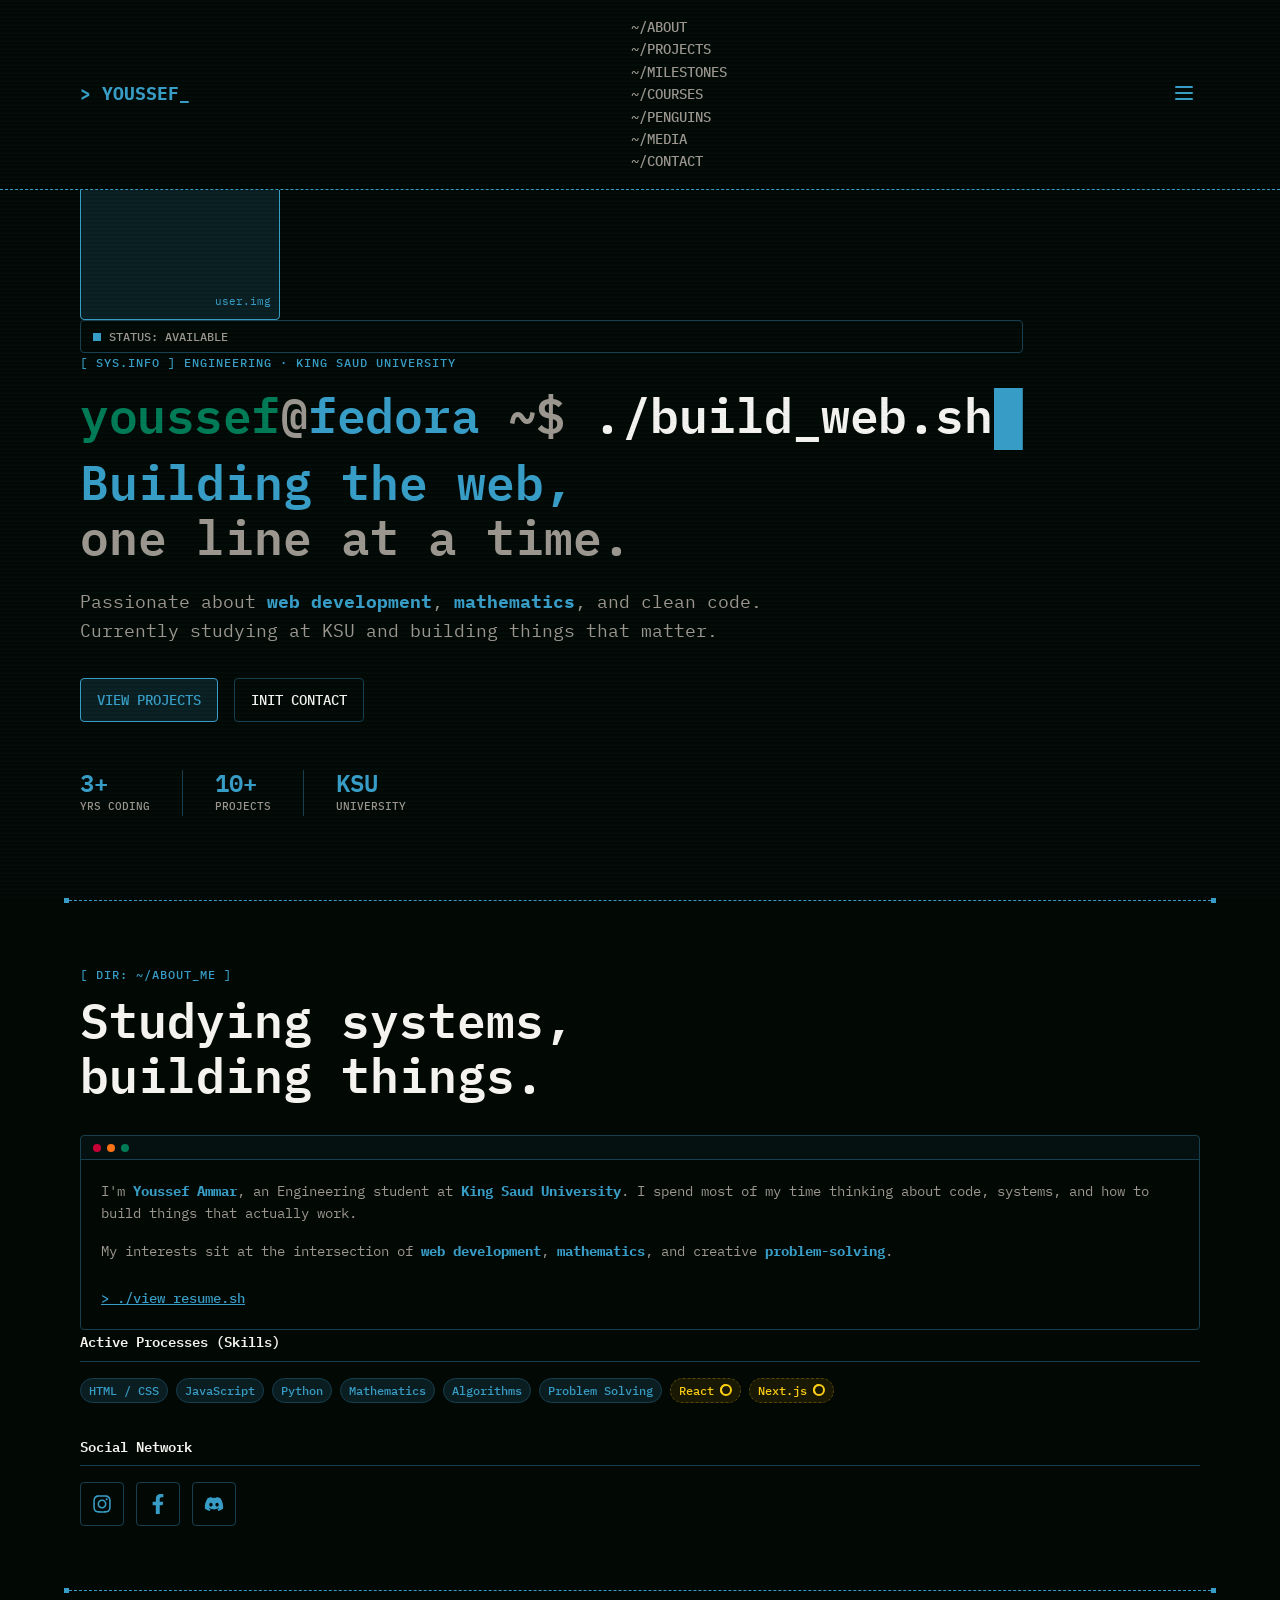
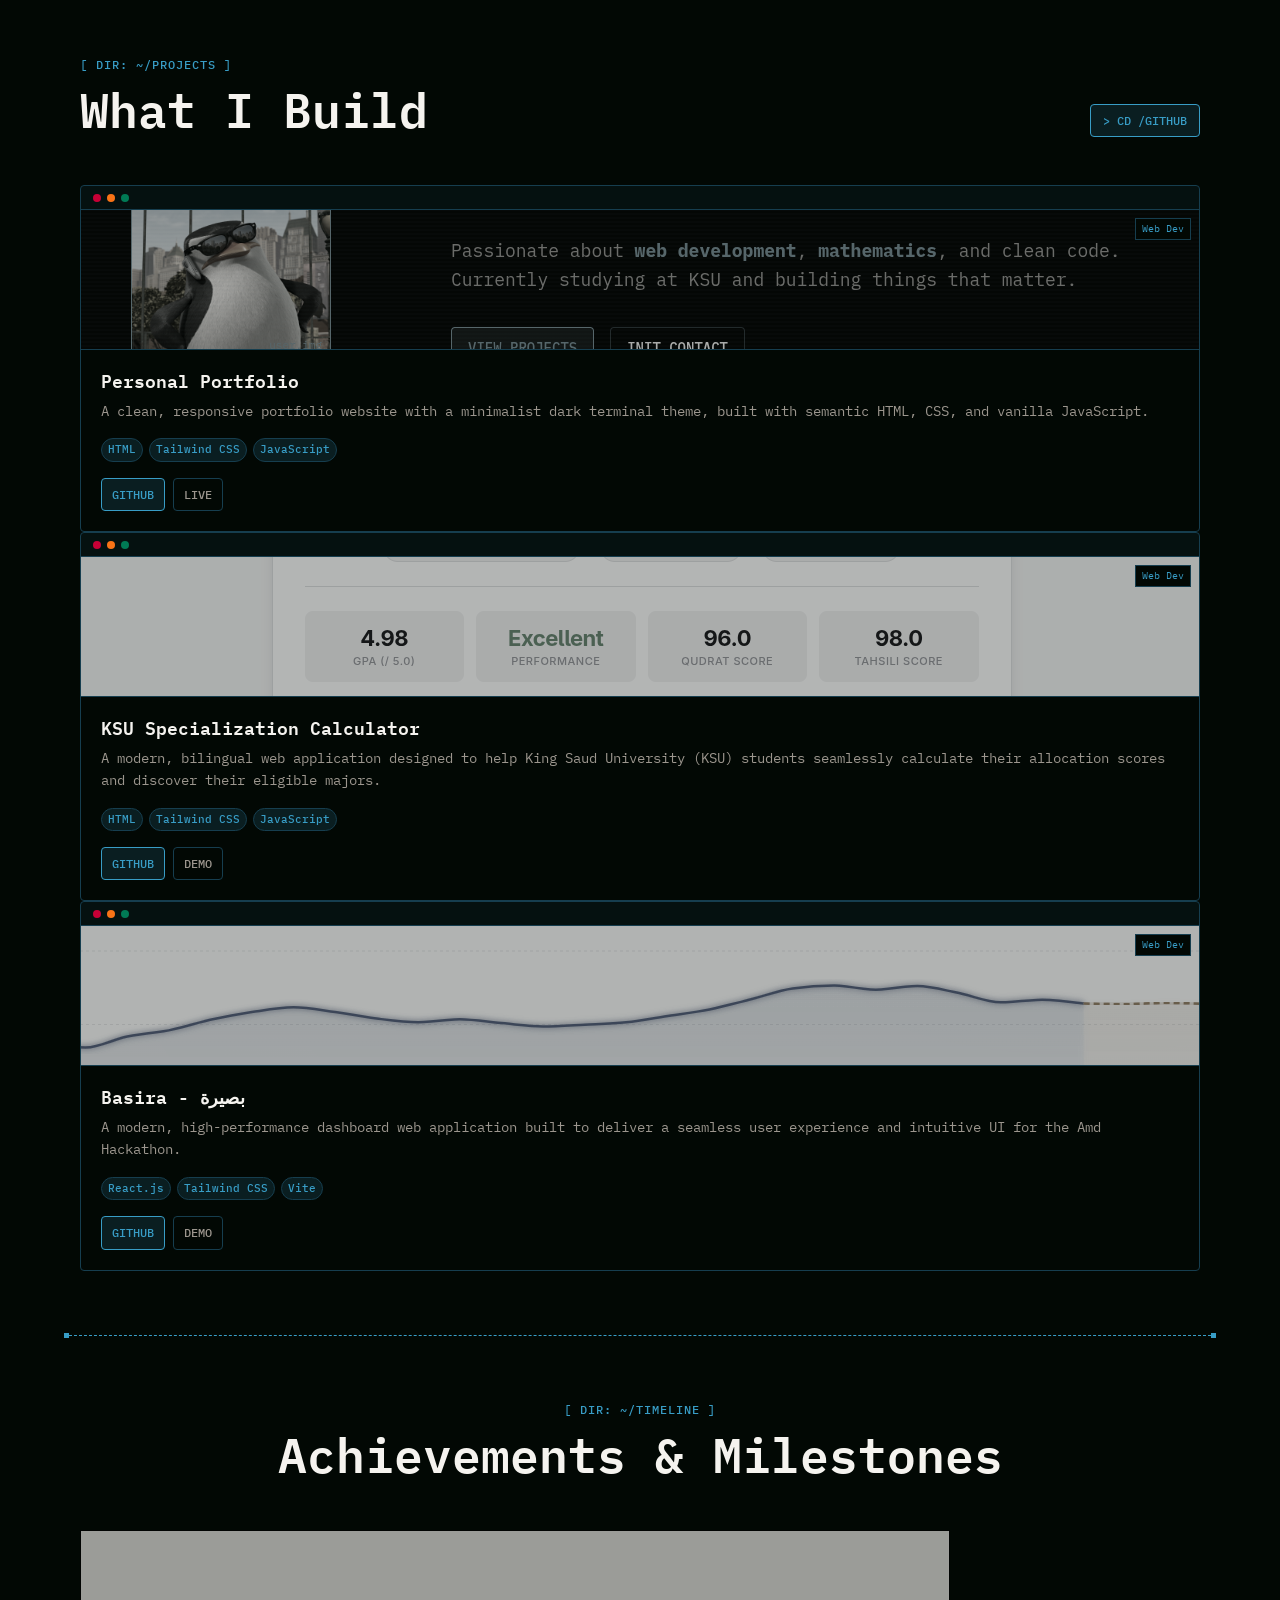
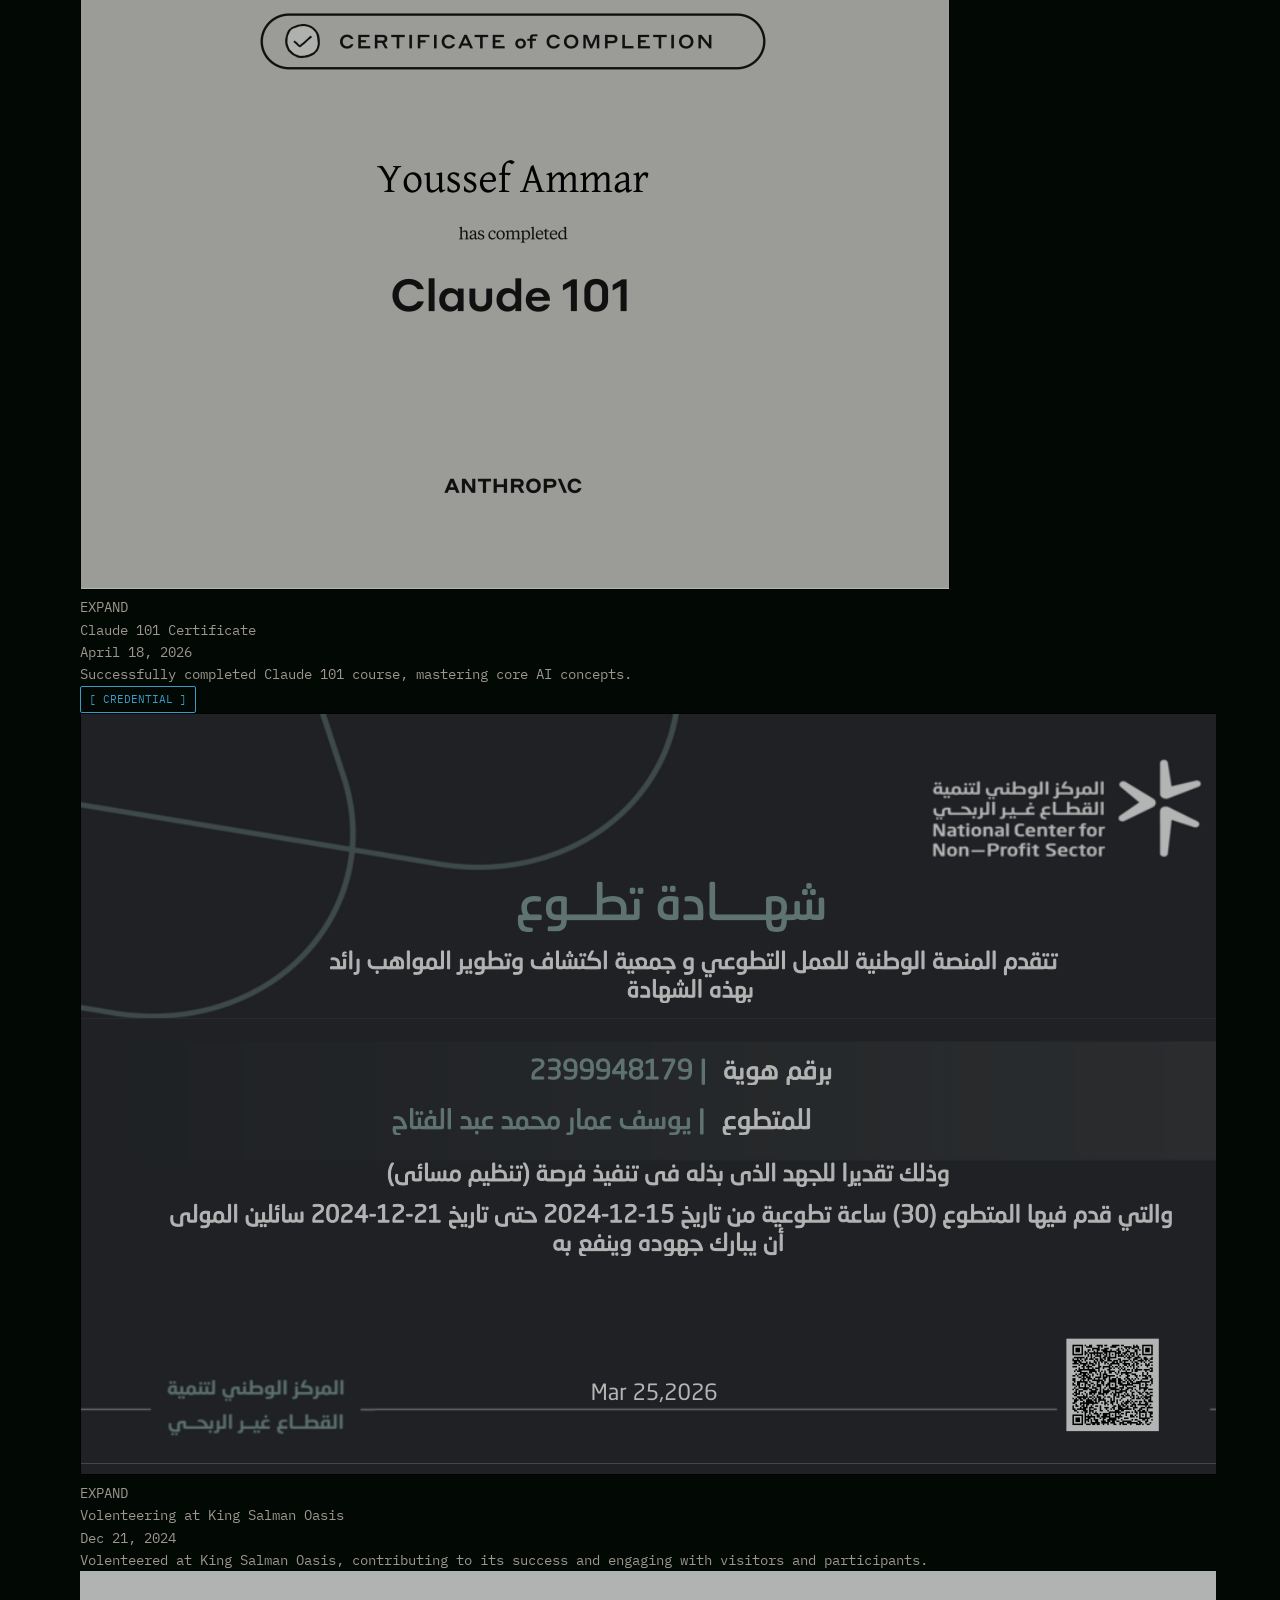
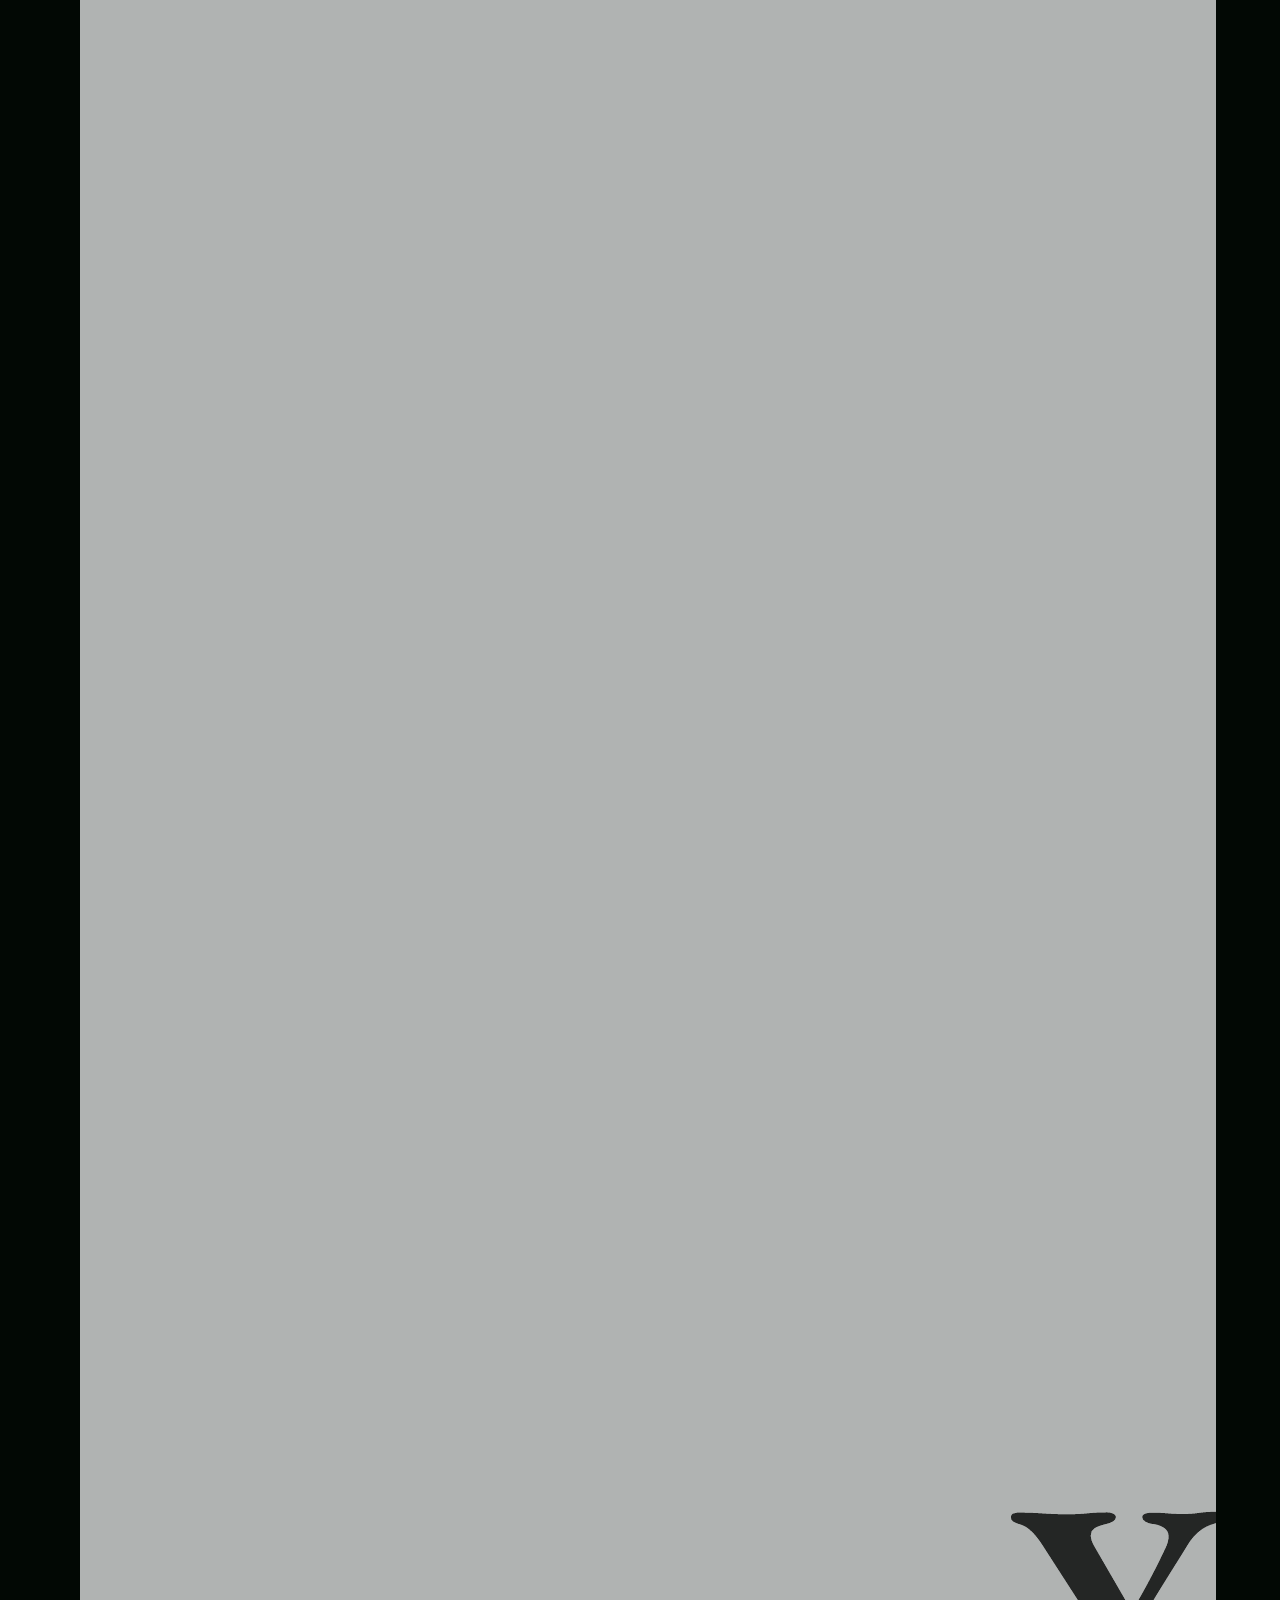
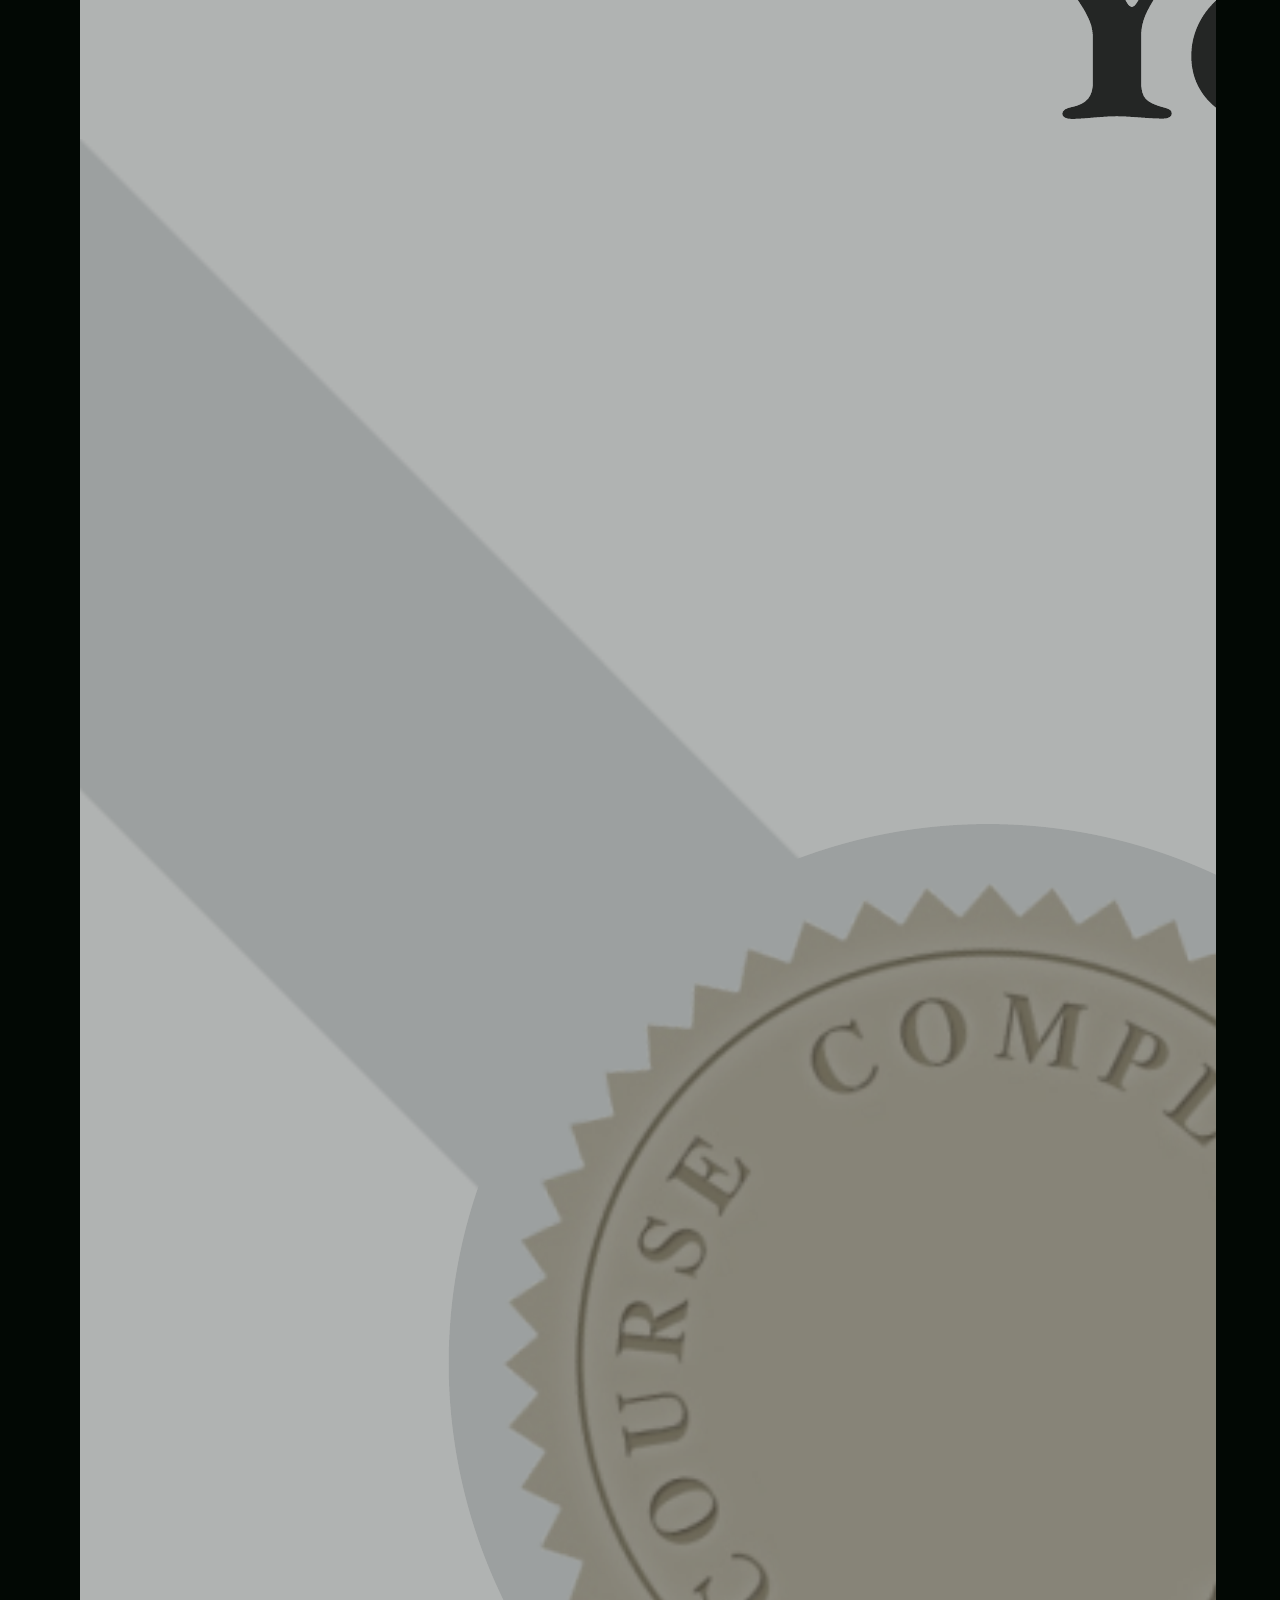
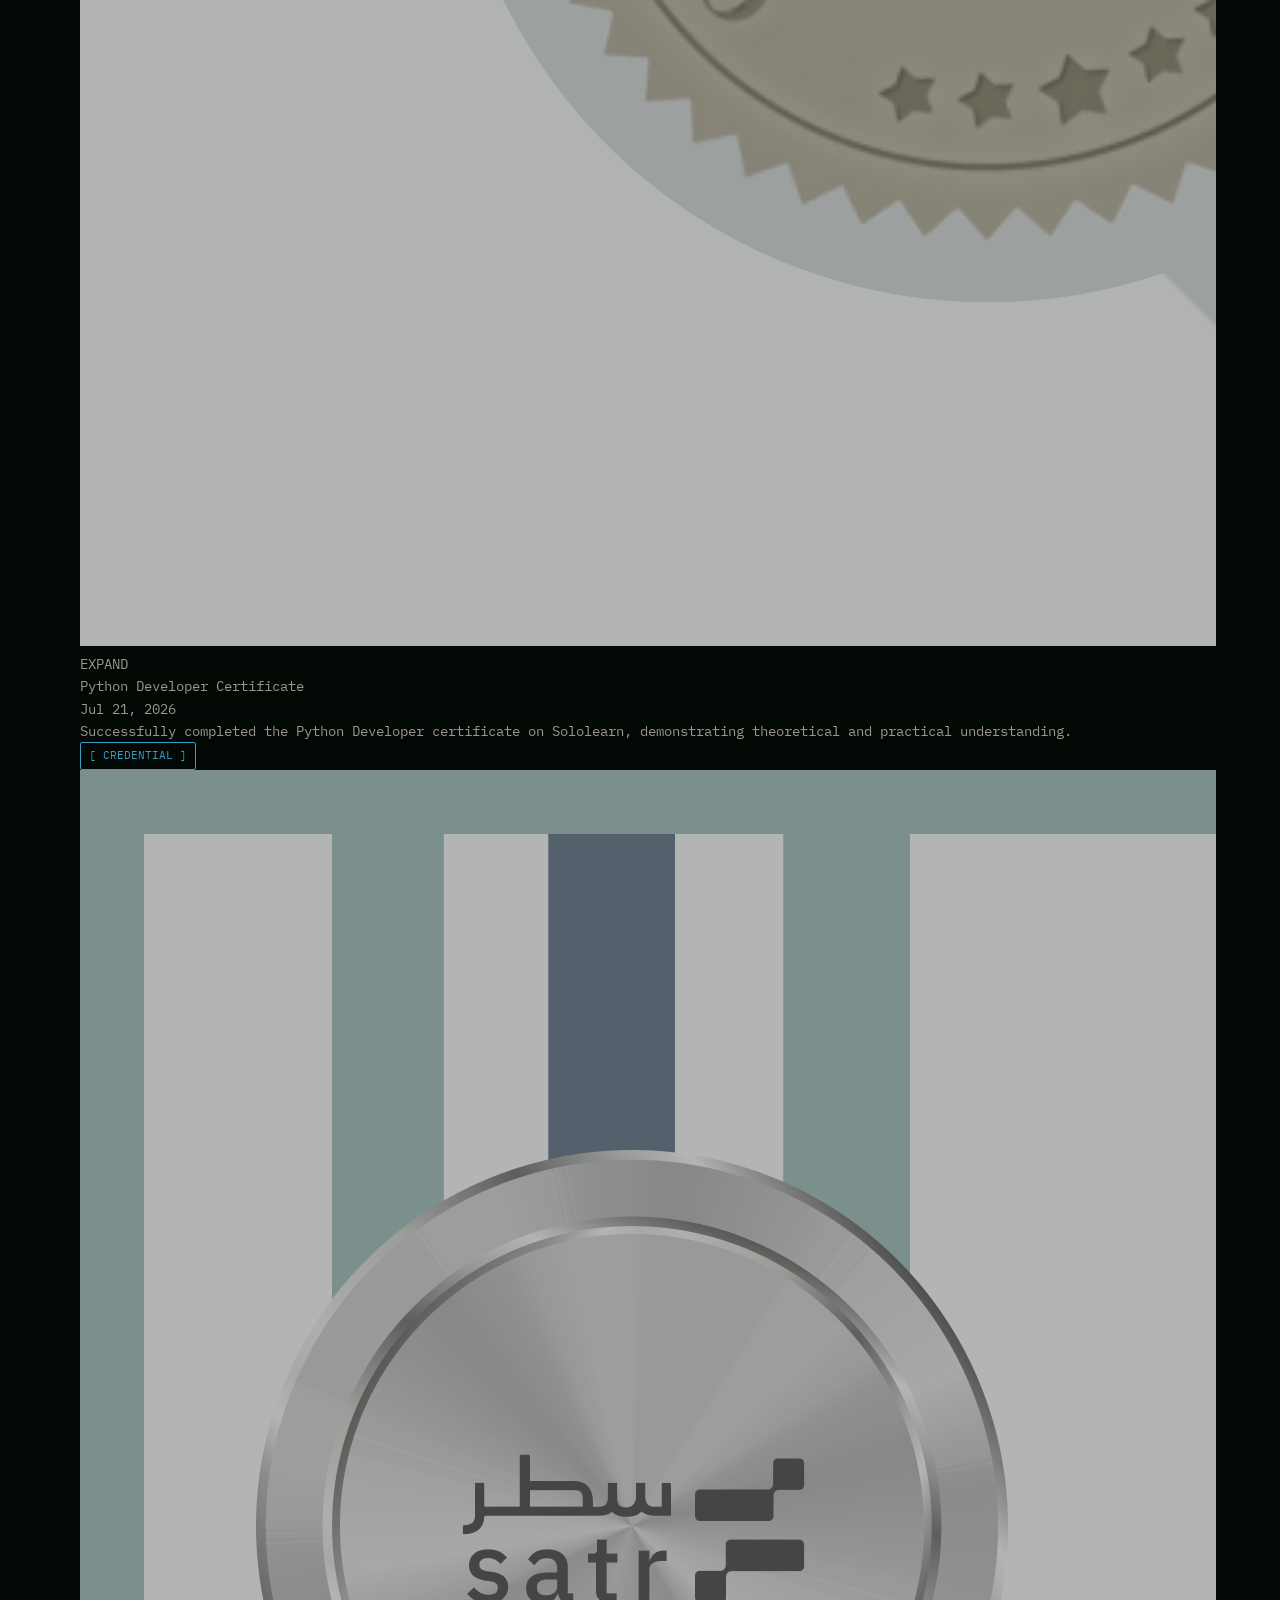
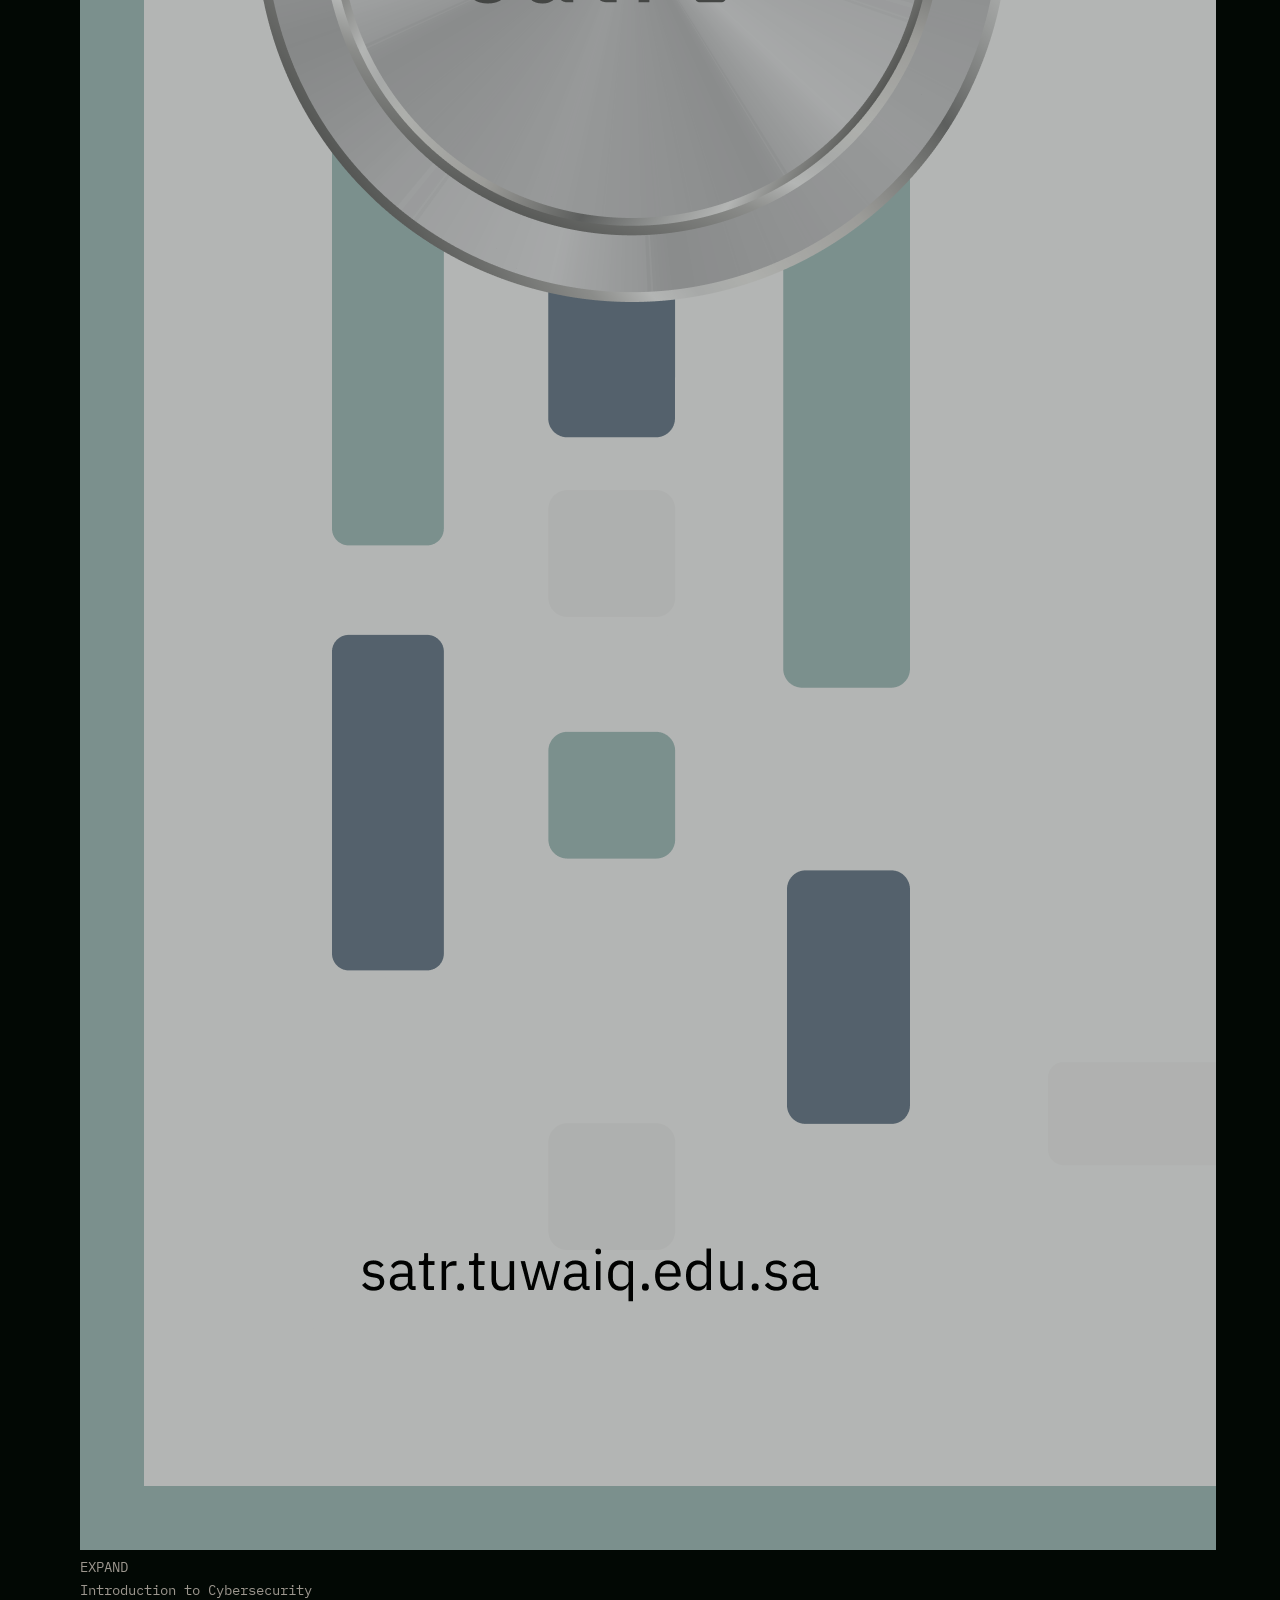
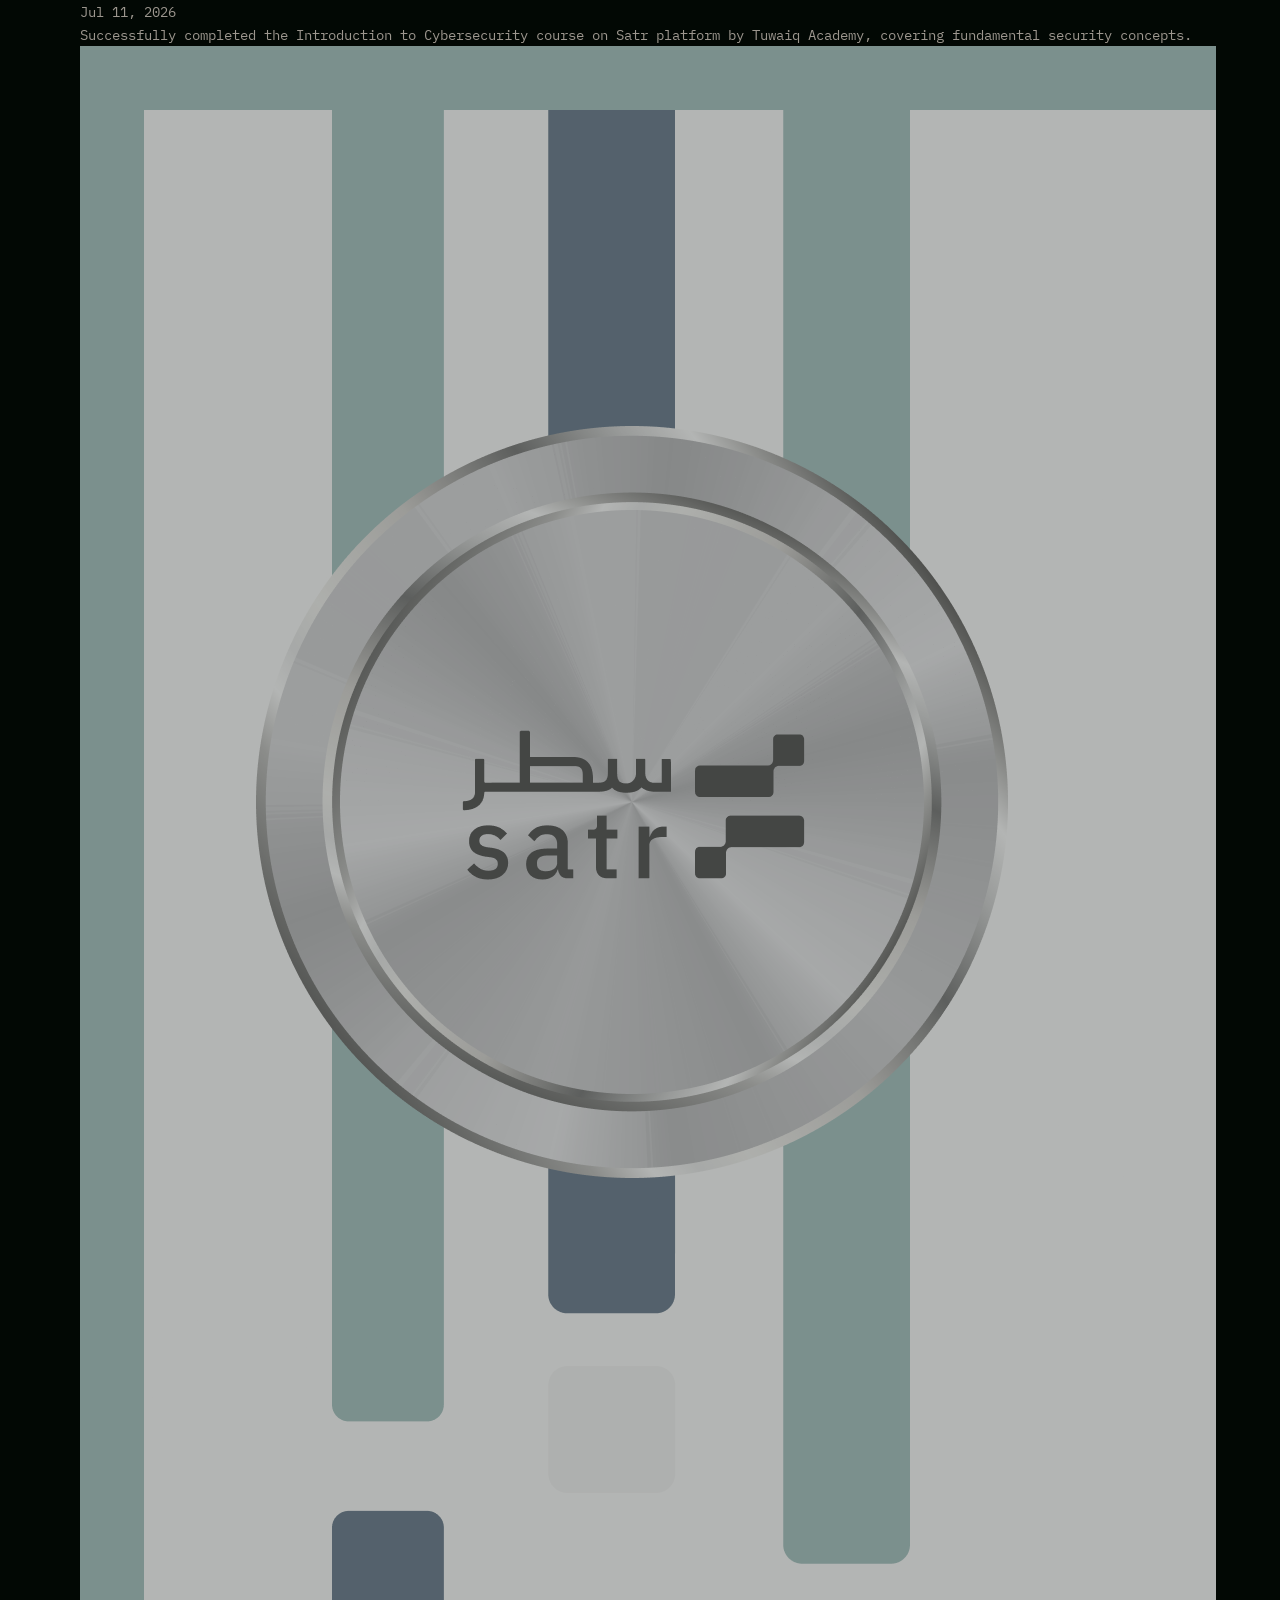
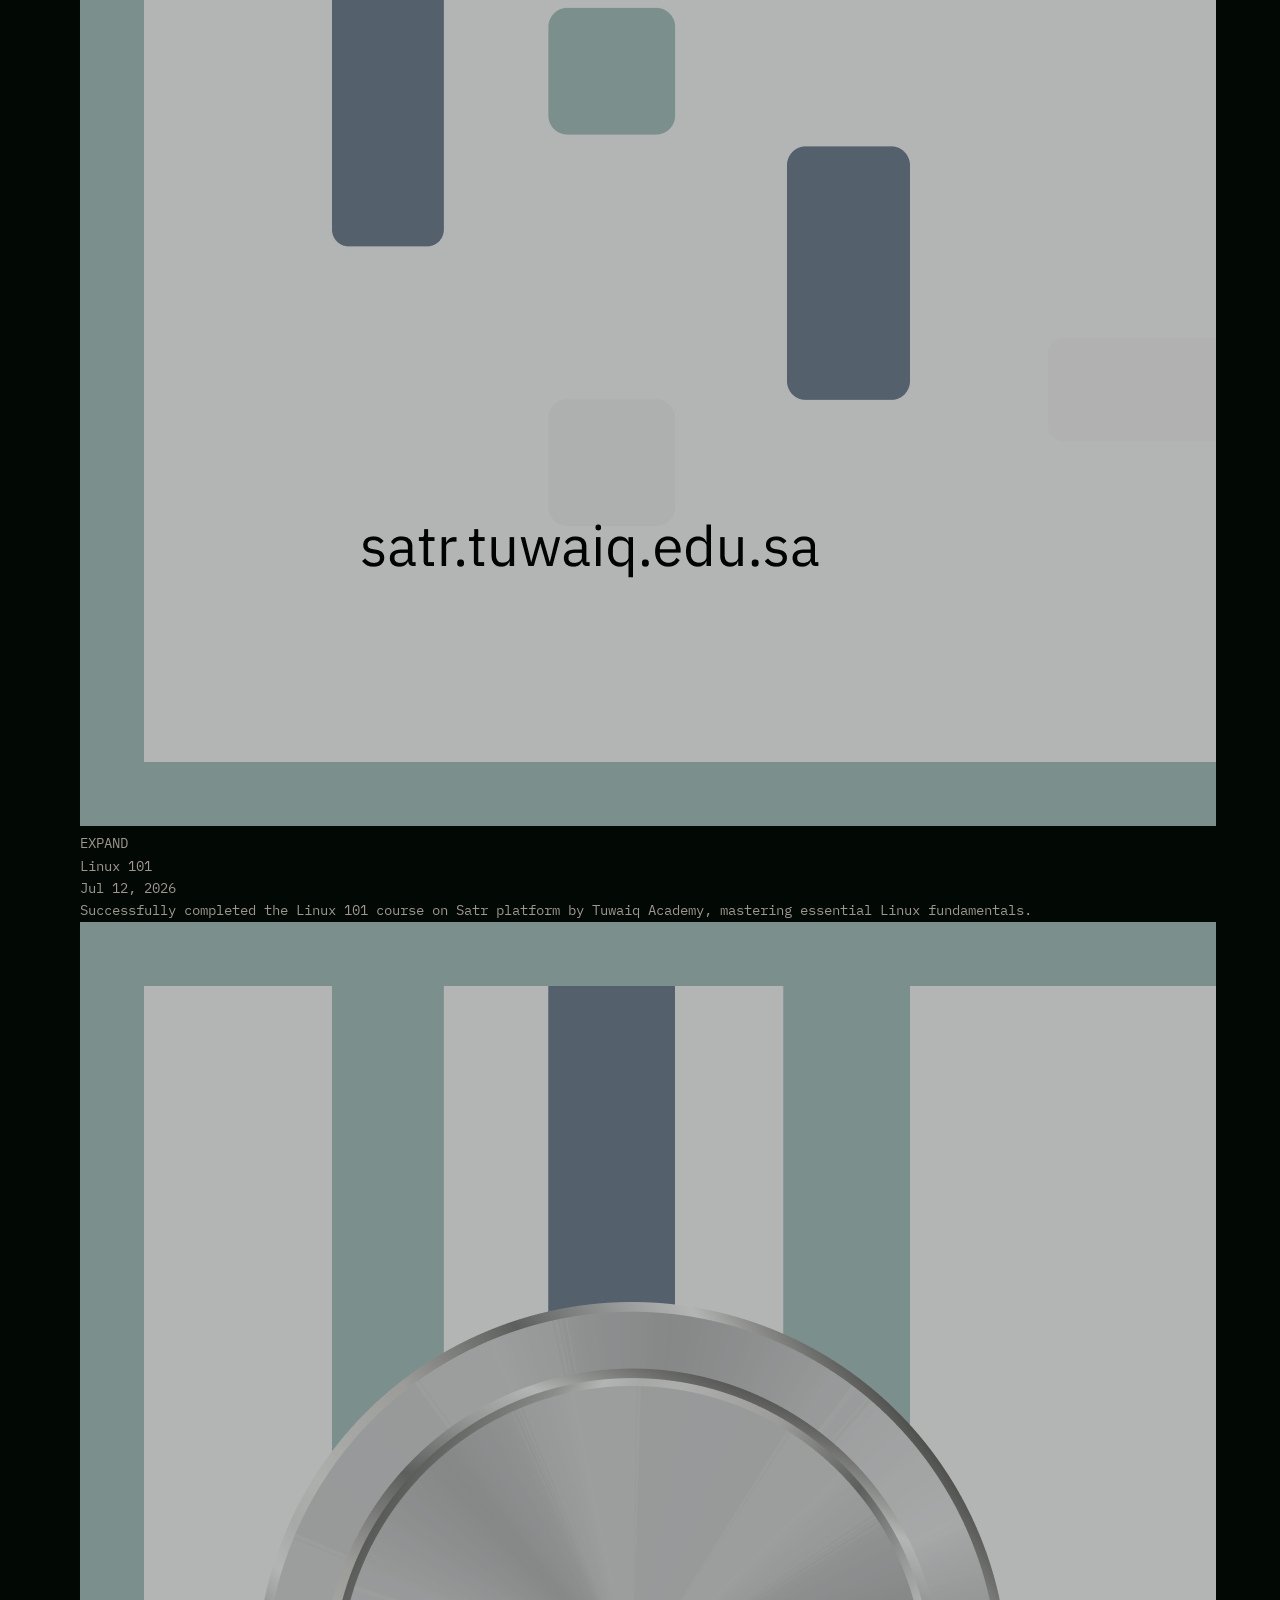
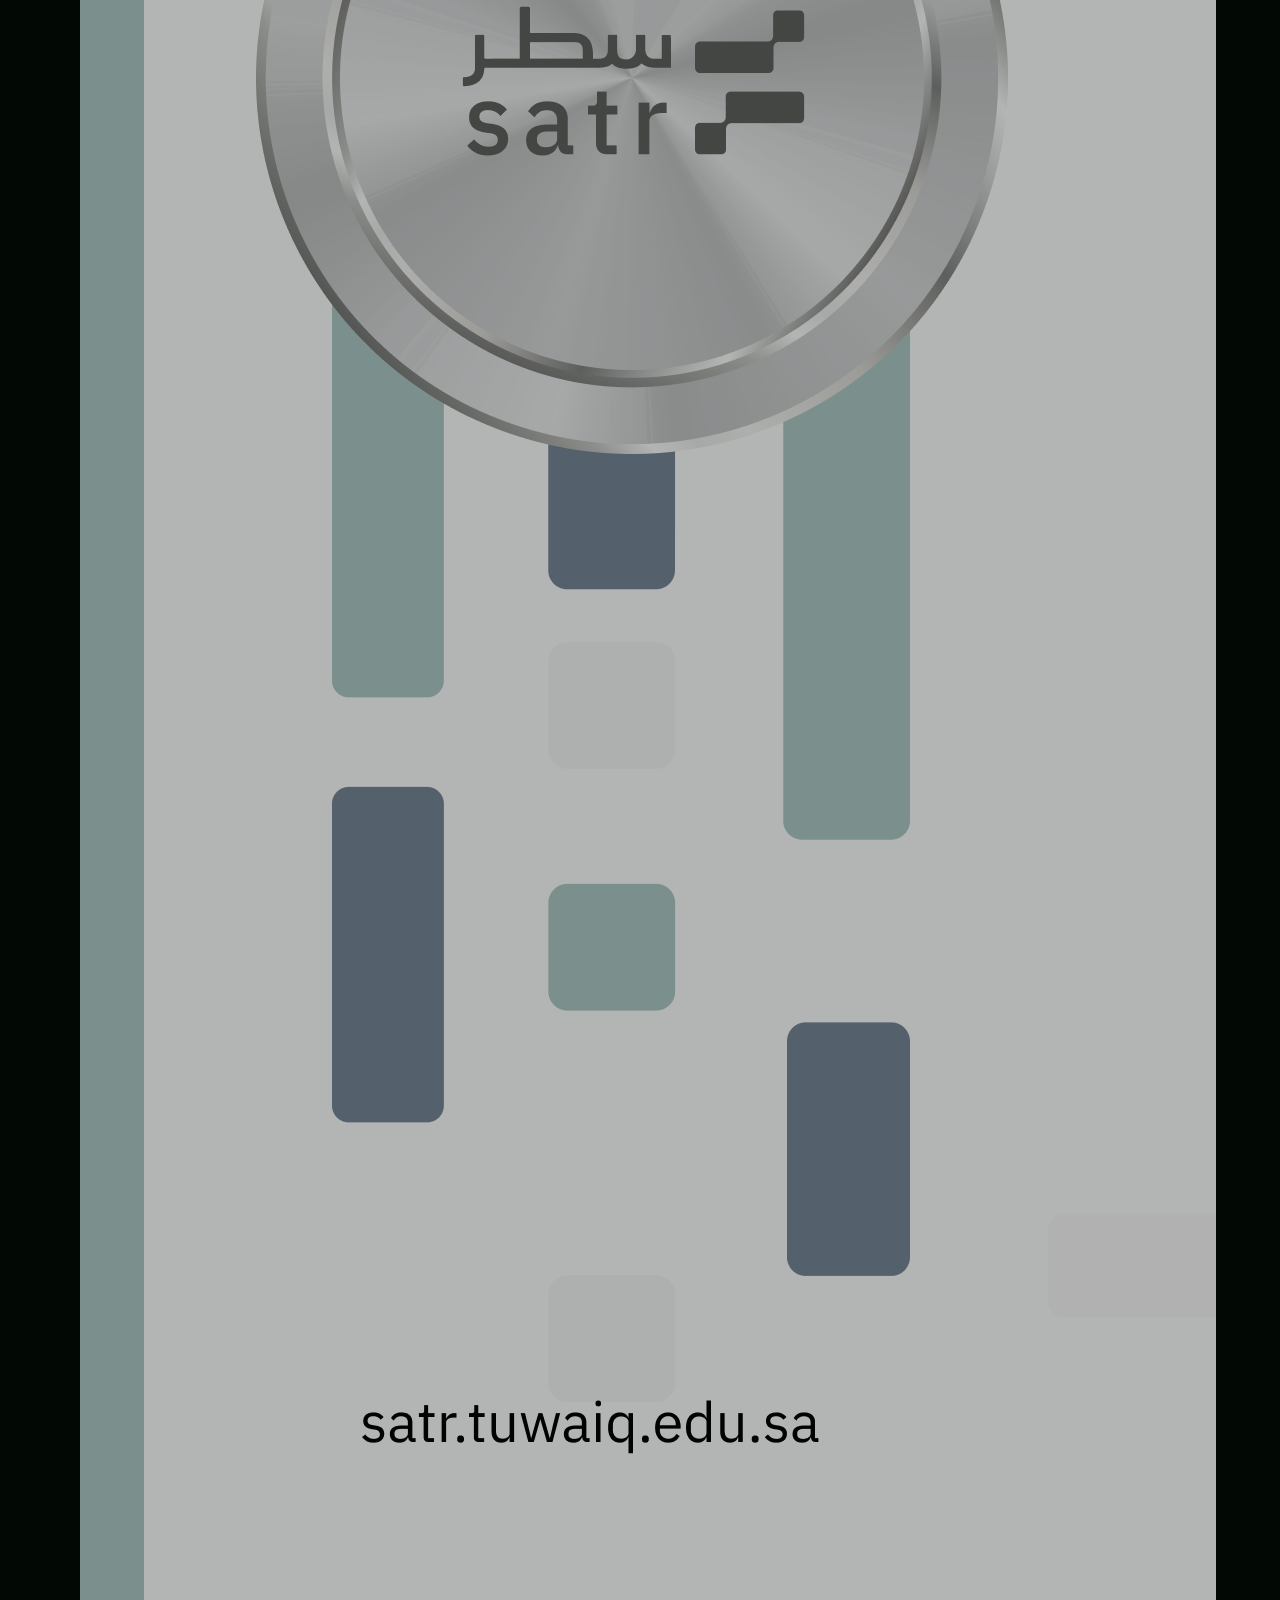
==== commit 82c6310a: "feat: add new certificates to achievements page" ====
--- a/index.html
+++ b/index.html
@@ -390,6 +390,110 @@
                         </div>
                     </div>
                     <div class="p-6 flex-1">
+                        <div class="font-bold text-lg text-[#F5F3EF] mb-1">Python Developer Certificate</div>
+                        <div class="text-[11px] text-[#389DC6] mb-3 tracking-widest uppercase">Jul 21, 2026</div>
+                        <p class="text-sm text-[#9C968E] leading-relaxed mb-4">Successfully completed the Python Developer certificate on Sololearn, demonstrating theoretical and practical understanding.</p>
+                        <a href="https://www.sololearn.com/certificates/CC-PT05CKOS" target="_blank" rel="noopener noreferrer" class="verify-btn">[ CREDENTIAL ]</a>
+                    </div>
+                </div>
+
+                <div class="carousel-card absolute w-full max-w-[280px] sm:max-w-[320px] bg-[#020804] border border-[#163E4F] rounded-[4px] transition-all duration-300 ease-out cursor-pointer flex flex-col overflow-hidden"
+                    data-index="3">
+                    <div
+                        class="h-36 relative w-full lightbox-trigger border-b border-[#163E4F] group bg-[#020804] flex items-center justify-center overflow-hidden">
+                        <img src="Imgs/Cer4.png" alt="Introduction to Cybersecurity Course Completion Certificate" class="cert-img w-full h-full object-cover">
+                        <div
+                            class="absolute inset-0 bg-[#020804]/80 flex items-center justify-center opacity-0 group-hover:opacity-100 transition-opacity duration-200">
+                            <span class="text-[#389DC6] text-xs font-bold tracking-widest uppercase">EXPAND</span>
+                        </div>
+                    </div>
+                    <div class="p-6 flex-1">
+                        <div class="font-bold text-lg text-[#F5F3EF] mb-1">Introduction to Cybersecurity</div>
+                        <div class="text-[11px] text-[#389DC6] mb-3 tracking-widest uppercase">Jul 11, 2026</div>
+                        <p class="text-sm text-[#9C968E] leading-relaxed">Successfully completed the Introduction to Cybersecurity course on Satr platform by Tuwaiq Academy, covering fundamental security concepts.</p>
+                    </div>
+                </div>
+
+                <div class="carousel-card absolute w-full max-w-[280px] sm:max-w-[320px] bg-[#020804] border border-[#163E4F] rounded-[4px] transition-all duration-300 ease-out cursor-pointer flex flex-col overflow-hidden"
+                    data-index="4">
+                    <div
+                        class="h-36 relative w-full lightbox-trigger border-b border-[#163E4F] group bg-[#020804] flex items-center justify-center overflow-hidden">
+                        <img src="Imgs/Cer5.png" alt="Linux 101 Course Completion Certificate" class="cert-img w-full h-full object-cover">
+                        <div
+                            class="absolute inset-0 bg-[#020804]/80 flex items-center justify-center opacity-0 group-hover:opacity-100 transition-opacity duration-200">
+                            <span class="text-[#389DC6] text-xs font-bold tracking-widest uppercase">EXPAND</span>
+                        </div>
+                    </div>
+                    <div class="p-6 flex-1">
+                        <div class="font-bold text-lg text-[#F5F3EF] mb-1">Linux 101</div>
+                        <div class="text-[11px] text-[#389DC6] mb-3 tracking-widest uppercase">Jul 12, 2026</div>
+                        <p class="text-sm text-[#9C968E] leading-relaxed">Successfully completed the Linux 101 course on Satr platform by Tuwaiq Academy, mastering essential Linux fundamentals.</p>
+                    </div>
+                </div>
+
+                <div class="carousel-card absolute w-full max-w-[280px] sm:max-w-[320px] bg-[#020804] border border-[#163E4F] rounded-[4px] transition-all duration-300 ease-out cursor-pointer flex flex-col overflow-hidden"
+                    data-index="5">
+                    <div
+                        class="h-36 relative w-full lightbox-trigger border-b border-[#163E4F] group bg-[#020804] flex items-center justify-center overflow-hidden">
+                        <img src="Imgs/Cer6.png" alt="Linux Files and Permissions Course Completion Certificate" class="cert-img w-full h-full object-cover">
+                        <div
+                            class="absolute inset-0 bg-[#020804]/80 flex items-center justify-center opacity-0 group-hover:opacity-100 transition-opacity duration-200">
+                            <span class="text-[#389DC6] text-xs font-bold tracking-widest uppercase">EXPAND</span>
+                        </div>
+                    </div>
+                    <div class="p-6 flex-1">
+                        <div class="font-bold text-lg text-[#F5F3EF] mb-1">Linux: Files and Permissions</div>
+                        <div class="text-[11px] text-[#389DC6] mb-3 tracking-widest uppercase">Jul 12, 2026</div>
+                        <p class="text-sm text-[#9C968E] leading-relaxed">Successfully completed the Linux: Files and Permissions course on Satr platform, learning file management and access control.</p>
+                    </div>
+                </div>
+
+                <div class="carousel-card absolute w-full max-w-[280px] sm:max-w-[320px] bg-[#020804] border border-[#163E4F] rounded-[4px] transition-all duration-300 ease-out cursor-pointer flex flex-col overflow-hidden"
+                    data-index="6">
+                    <div
+                        class="h-36 relative w-full lightbox-trigger border-b border-[#163E4F] group bg-[#020804] flex items-center justify-center overflow-hidden">
+                        <img src="Imgs/Cer7.png" alt="Introduction to Kali Linux Course Completion Certificate" class="cert-img w-full h-full object-cover">
+                        <div
+                            class="absolute inset-0 bg-[#020804]/80 flex items-center justify-center opacity-0 group-hover:opacity-100 transition-opacity duration-200">
+                            <span class="text-[#389DC6] text-xs font-bold tracking-widest uppercase">EXPAND</span>
+                        </div>
+                    </div>
+                    <div class="p-6 flex-1">
+                        <div class="font-bold text-lg text-[#F5F3EF] mb-1">Introduction to Kali Linux</div>
+                        <div class="text-[11px] text-[#389DC6] mb-3 tracking-widest uppercase">Jul 12, 2026</div>
+                        <p class="text-sm text-[#9C968E] leading-relaxed">Successfully completed the Introduction to Kali Linux course on Satr platform, exploring penetration testing and security tools.</p>
+                    </div>
+                </div>
+
+                <div class="carousel-card absolute w-full max-w-[280px] sm:max-w-[320px] bg-[#020804] border border-[#163E4F] rounded-[4px] transition-all duration-300 ease-out cursor-pointer flex flex-col overflow-hidden"
+                    data-index="7">
+                    <div
+                        class="h-36 relative w-full lightbox-trigger border-b border-[#163E4F] group bg-[#020804] flex items-center justify-center overflow-hidden">
+                        <img src="Imgs/Cer8.png" alt="Python Intermediate Course Completion Certificate" class="cert-img w-full h-full object-cover">
+                        <div
+                            class="absolute inset-0 bg-[#020804]/80 flex items-center justify-center opacity-0 group-hover:opacity-100 transition-opacity duration-200">
+                            <span class="text-[#389DC6] text-xs font-bold tracking-widest uppercase">EXPAND</span>
+                        </div>
+                    </div>
+                    <div class="p-6 flex-1">
+                        <div class="font-bold text-lg text-[#F5F3EF] mb-1">Python Intermediate Certificate</div>
+                        <div class="text-[11px] text-[#389DC6] mb-3 tracking-widest uppercase">Jul 22, 2026</div>
+                        <p class="text-sm text-[#9C968E] leading-relaxed mb-4">Successfully completed the Python Intermediate course on Sololearn, demonstrating theoretical and practical understanding.</p>
+                        <a href="https://www.sololearn.com/certificates/CC-RZMJZ6H3" target="_blank" rel="noopener noreferrer" class="verify-btn">[ CREDENTIAL ]</a>
+                    </div>
+                </div>
+
+                <div class="carousel-card absolute w-full max-w-[280px] sm:max-w-[320px] bg-[#020804] border border-[#163E4F] rounded-[4px] transition-all duration-300 ease-out cursor-pointer flex flex-col overflow-hidden"
+                    data-index="8">
+                    <div
+                        class="h-36 relative w-full lightbox-trigger border-b border-[#163E4F] group bg-[#020804] flex items-center justify-center overflow-hidden">
+                        <img src="Imgs/Cer9.png" alt="TEDx KSU Attendance Certificate" class="cert-img w-full h-full object-cover">
+                        <div
+                            class="absolute inset-0 bg-[#020804]/80 flex items-center justify-center opacity-0 group-hover:opacity-100 transition-opacity duration-200">
+                            <span class="text-[#389DC6] text-xs font-bold tracking-widest uppercase">EXPAND</span>
+                        </div>
+                    </div>
+                    <div class="p-6 flex-1">
                         <div class="font-bold text-lg text-[#F5F3EF] mb-1">TEDx KSU Event</div>
                         <div class="text-[11px] text-[#389DC6] mb-3 tracking-widest uppercase">May 16, 2026</div>
                         <p class="text-sm text-[#9C968E] leading-relaxed">An inspiring TEDx event. Engaged with top influential minds across Saudi Arabia, absorbing powerful ideas and gaining new perspectives for the future.</p>
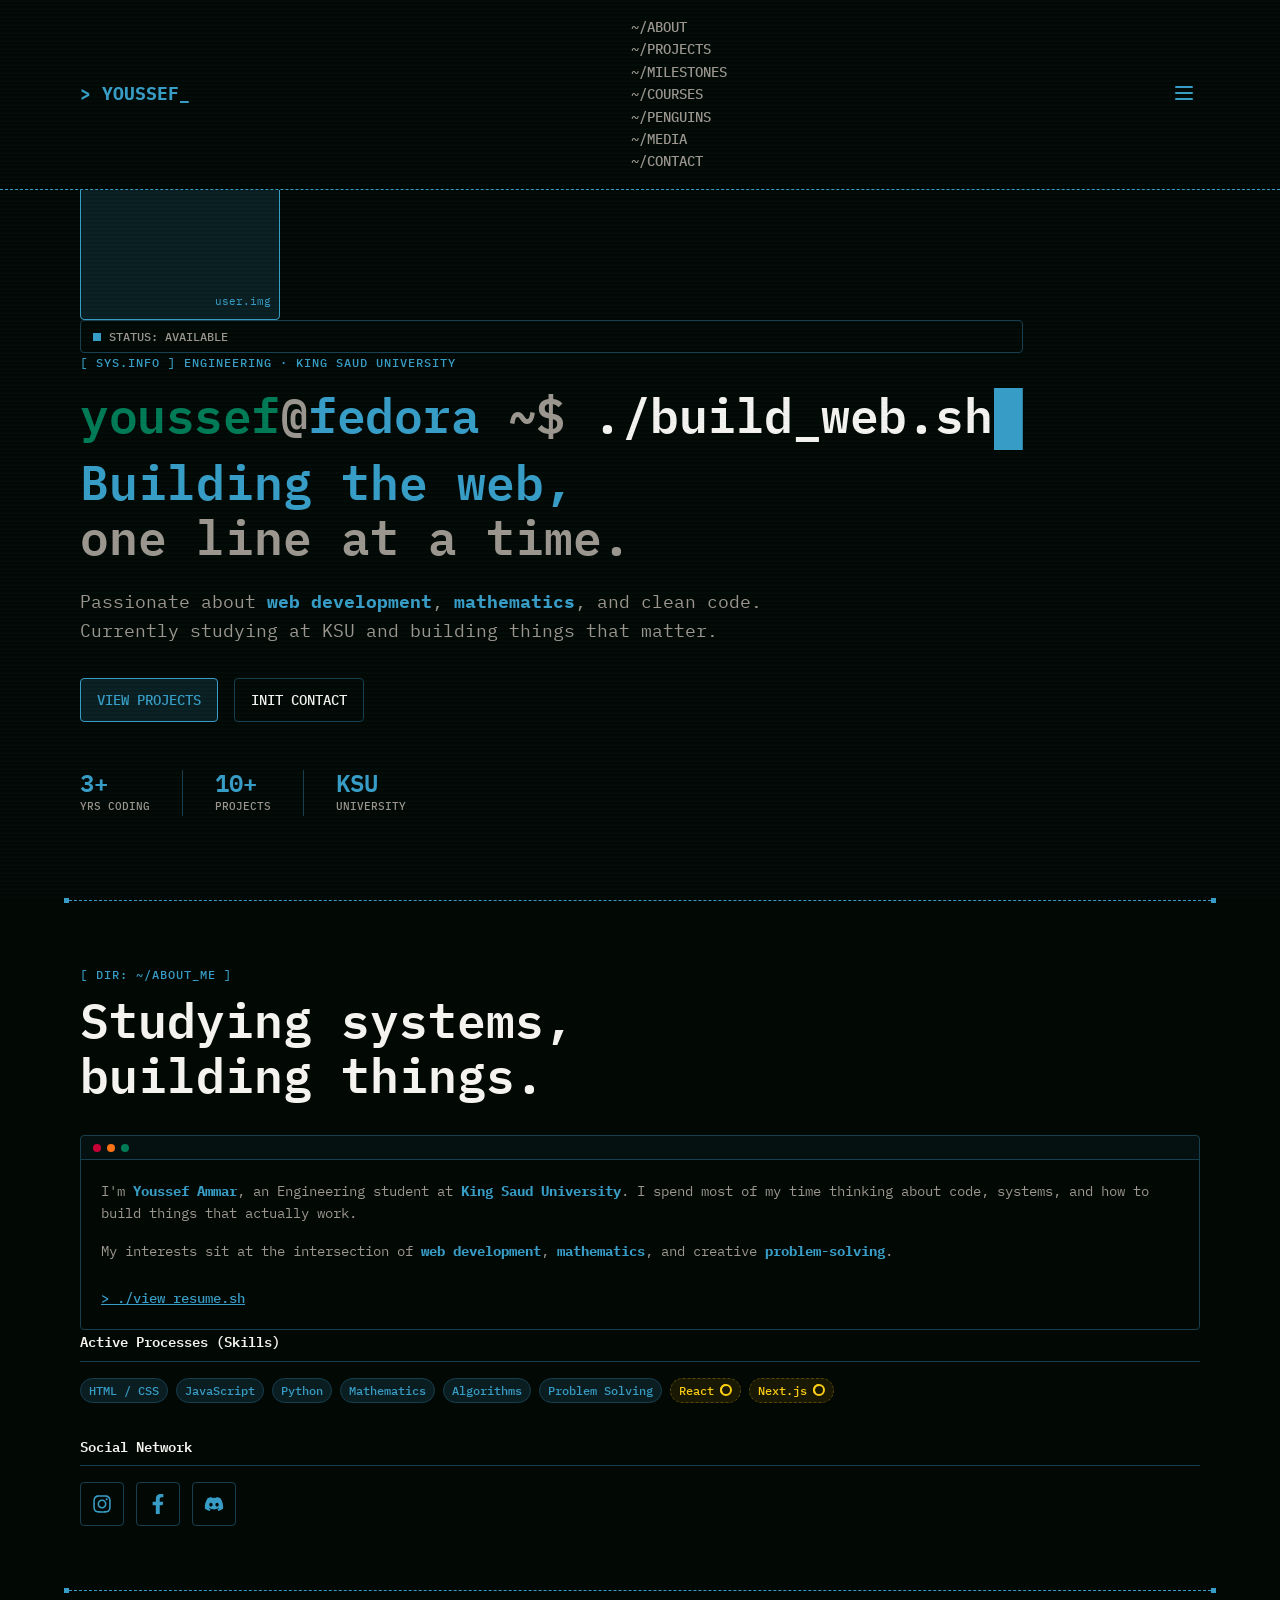
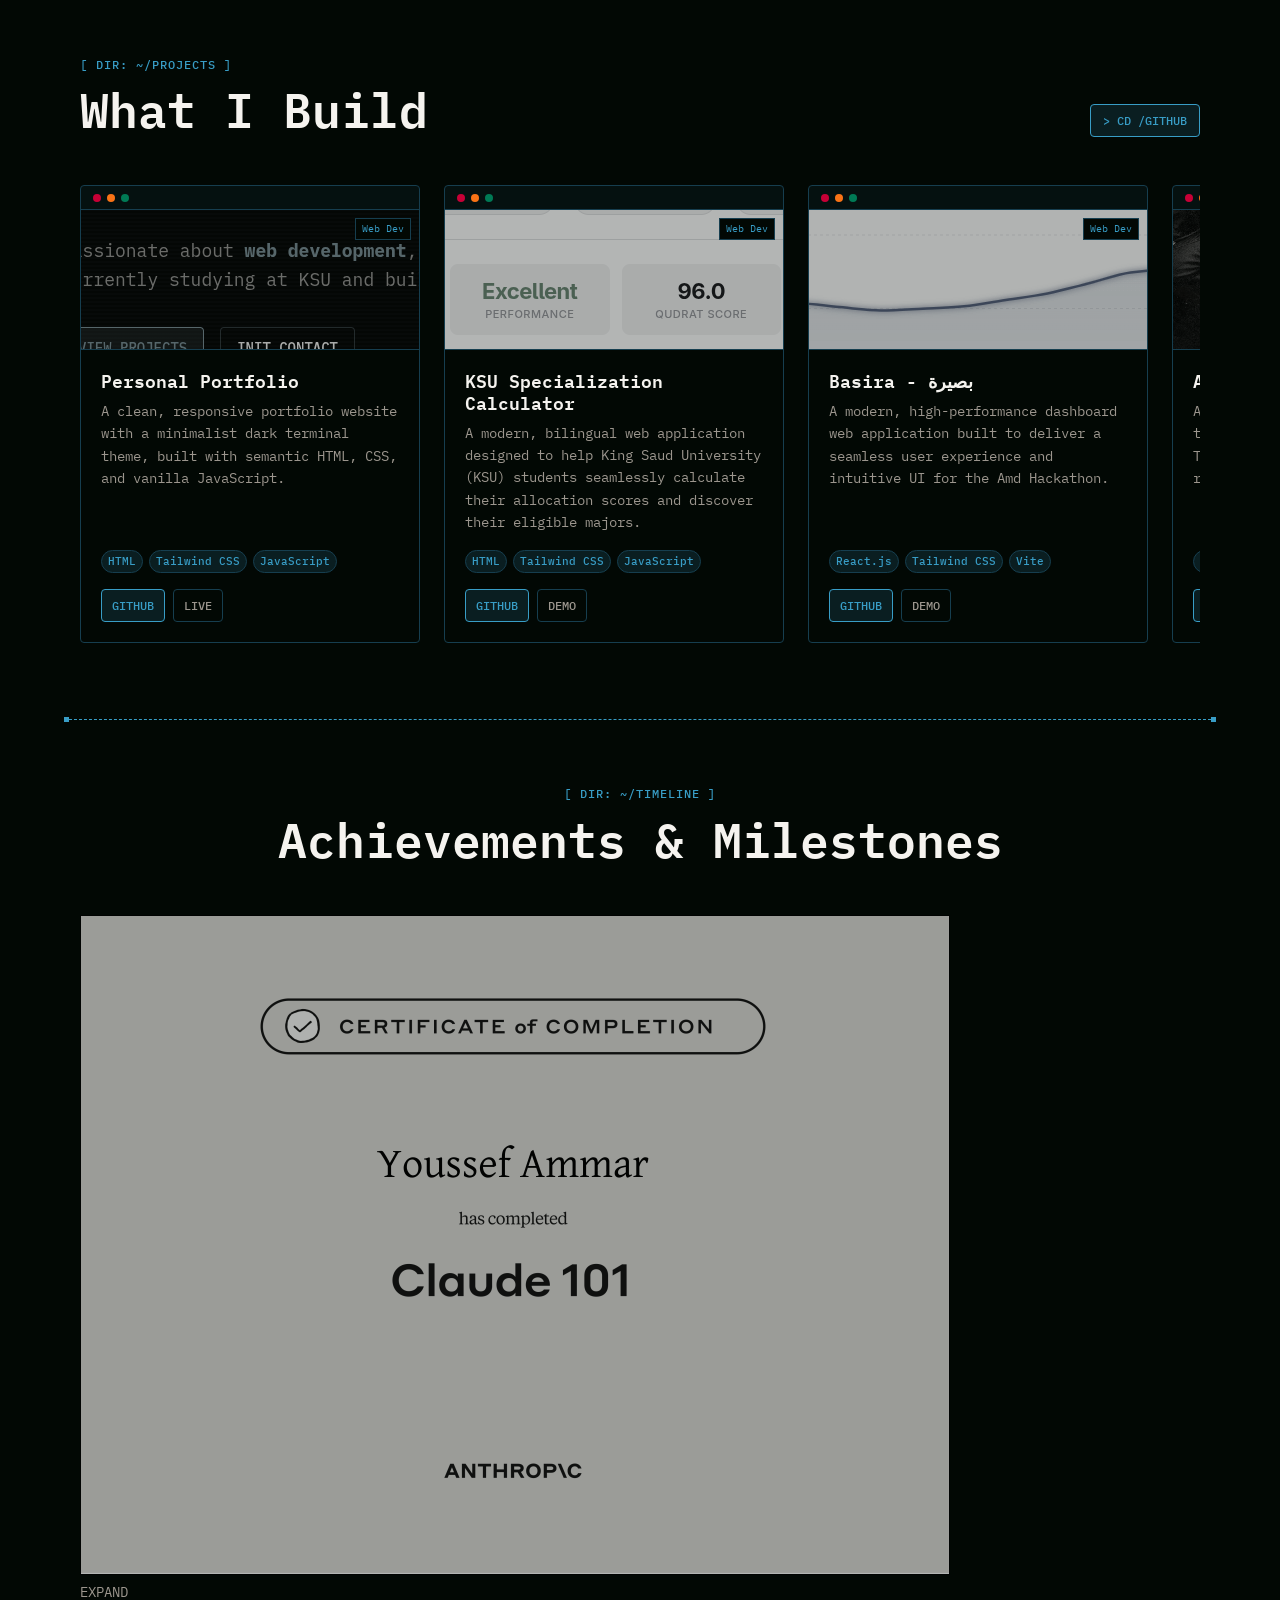
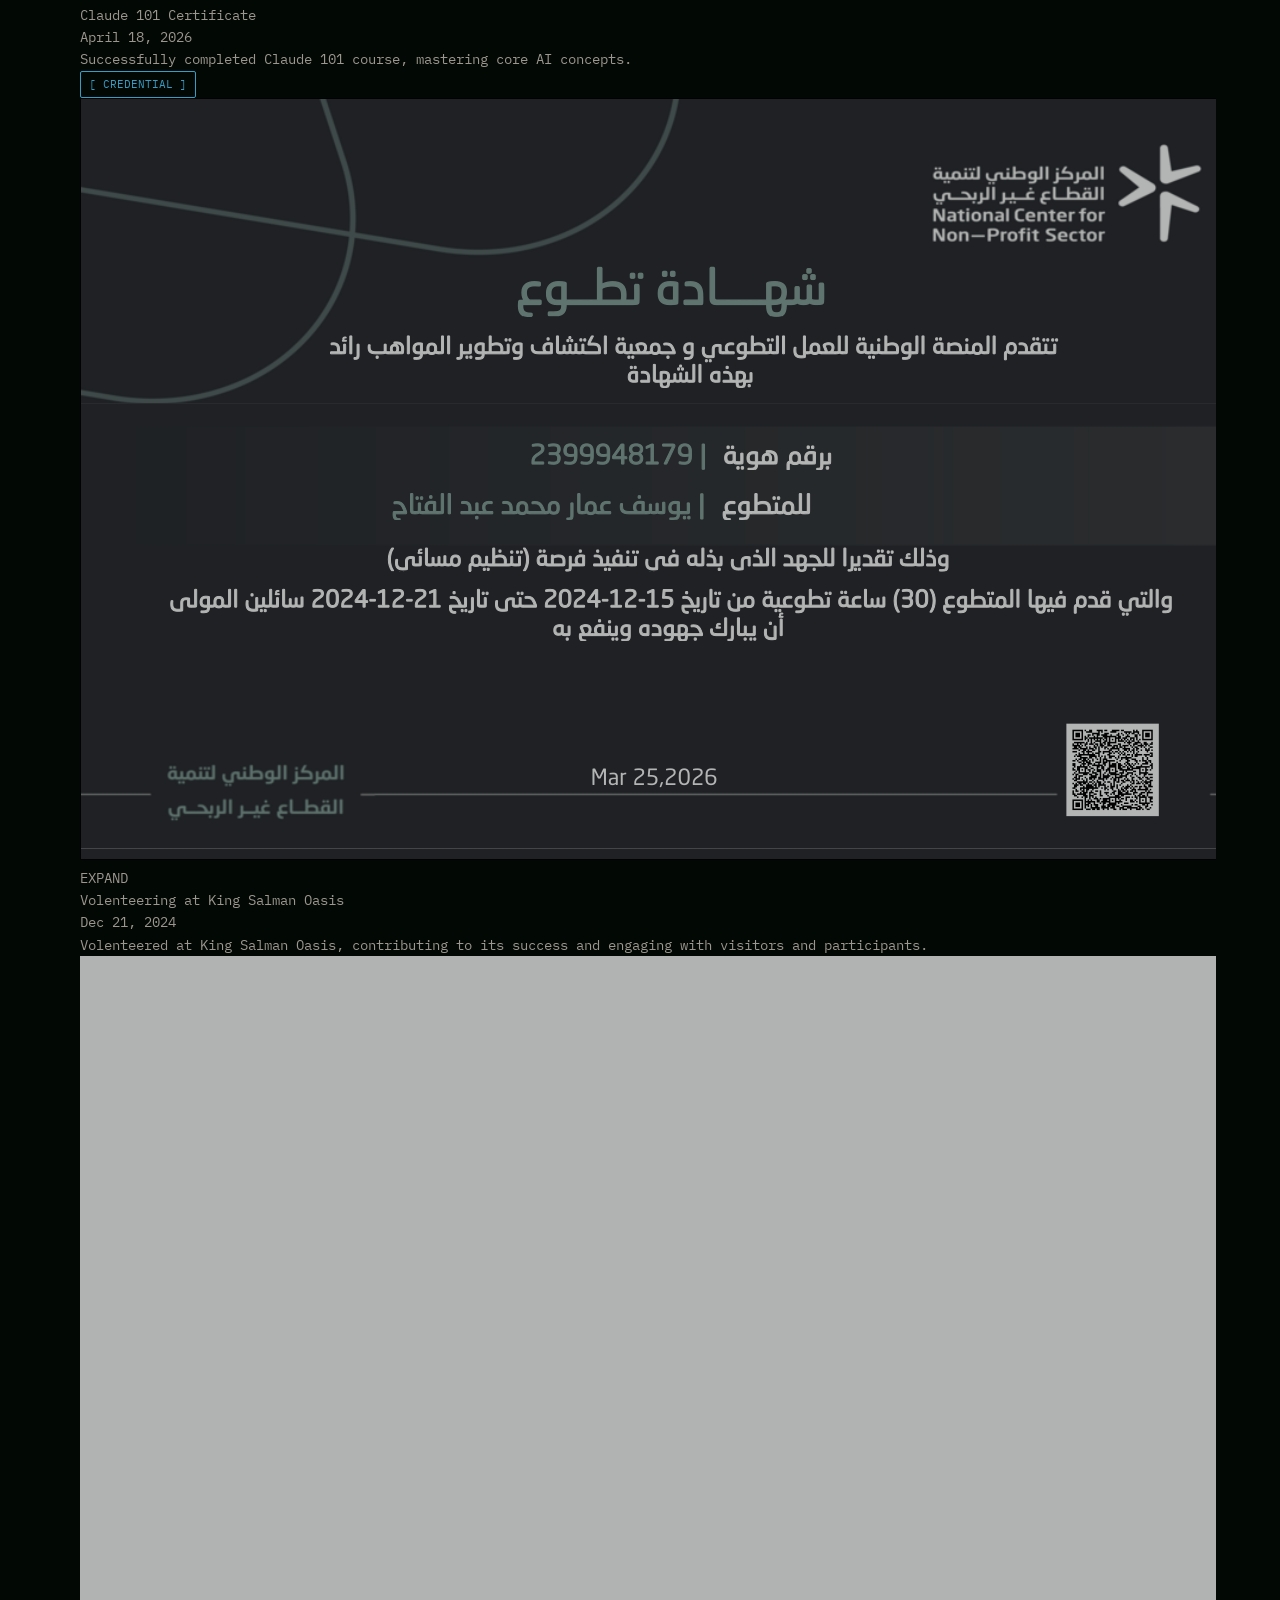
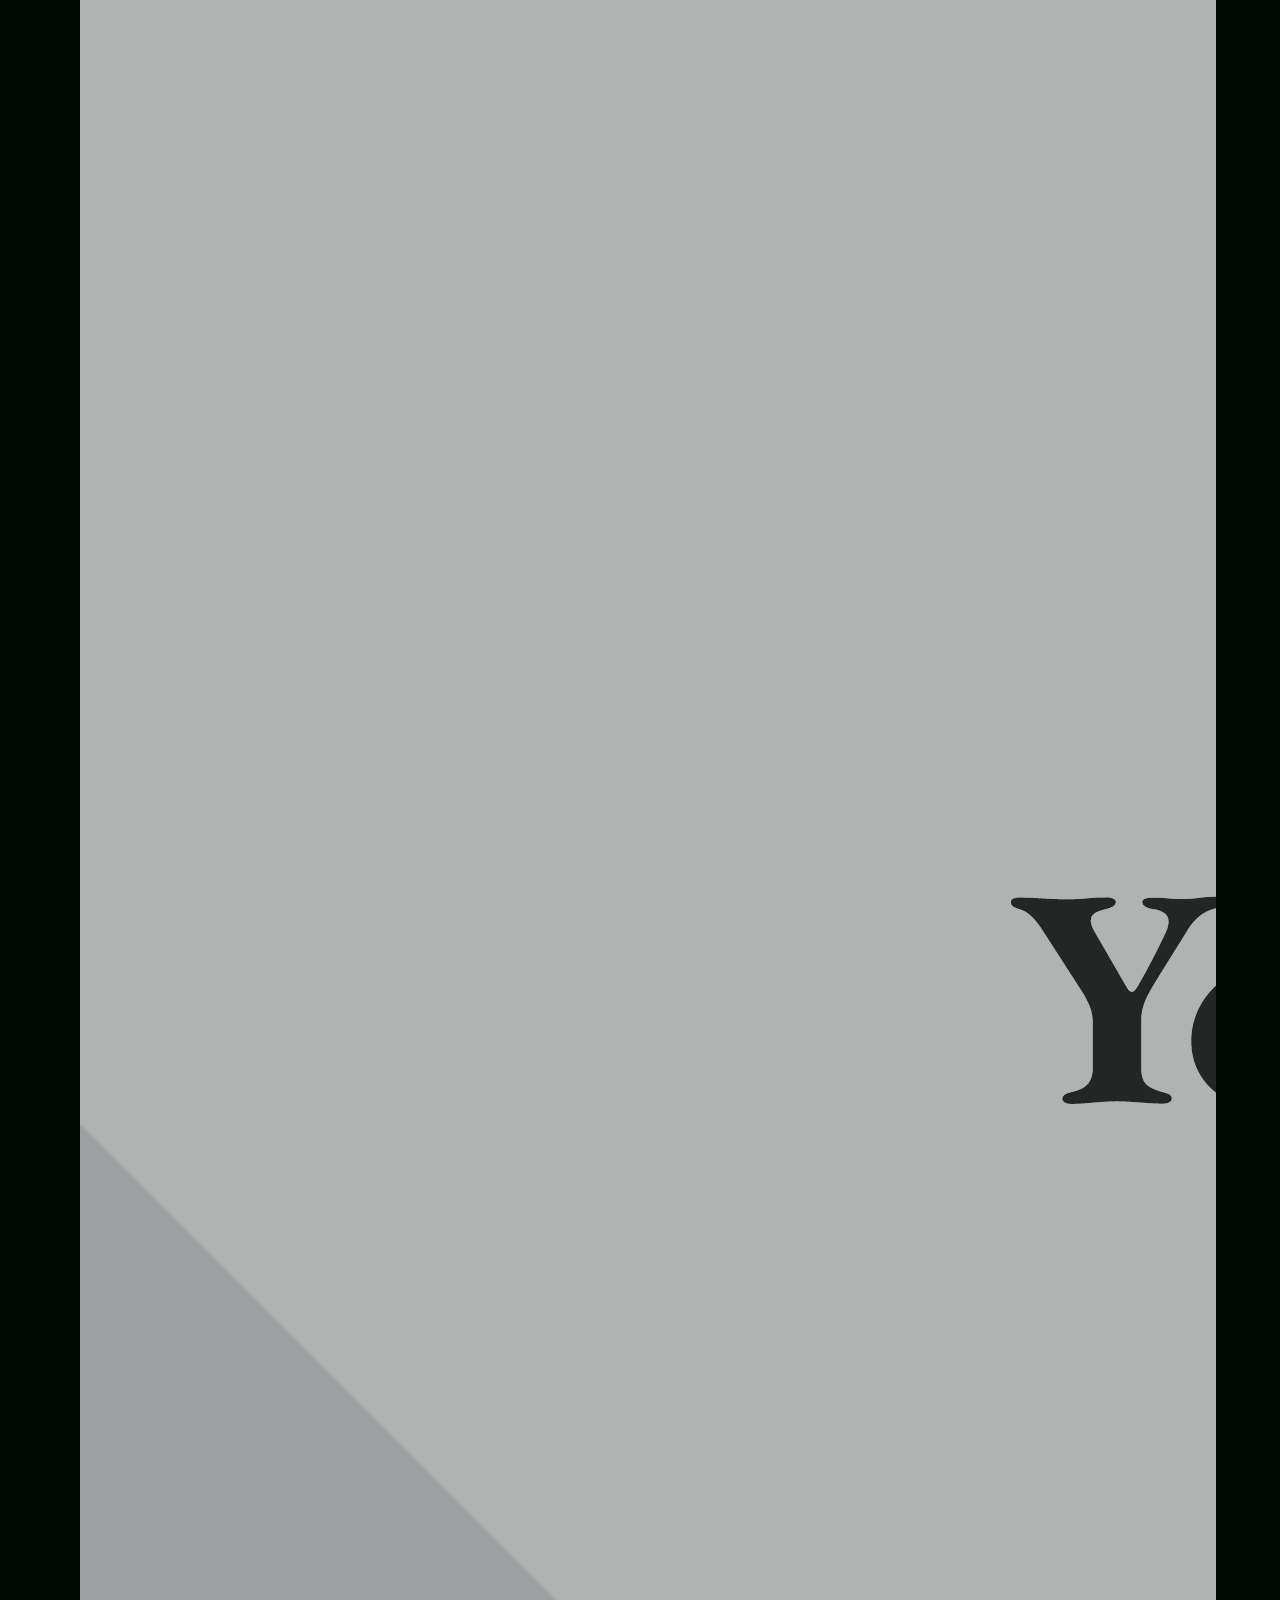
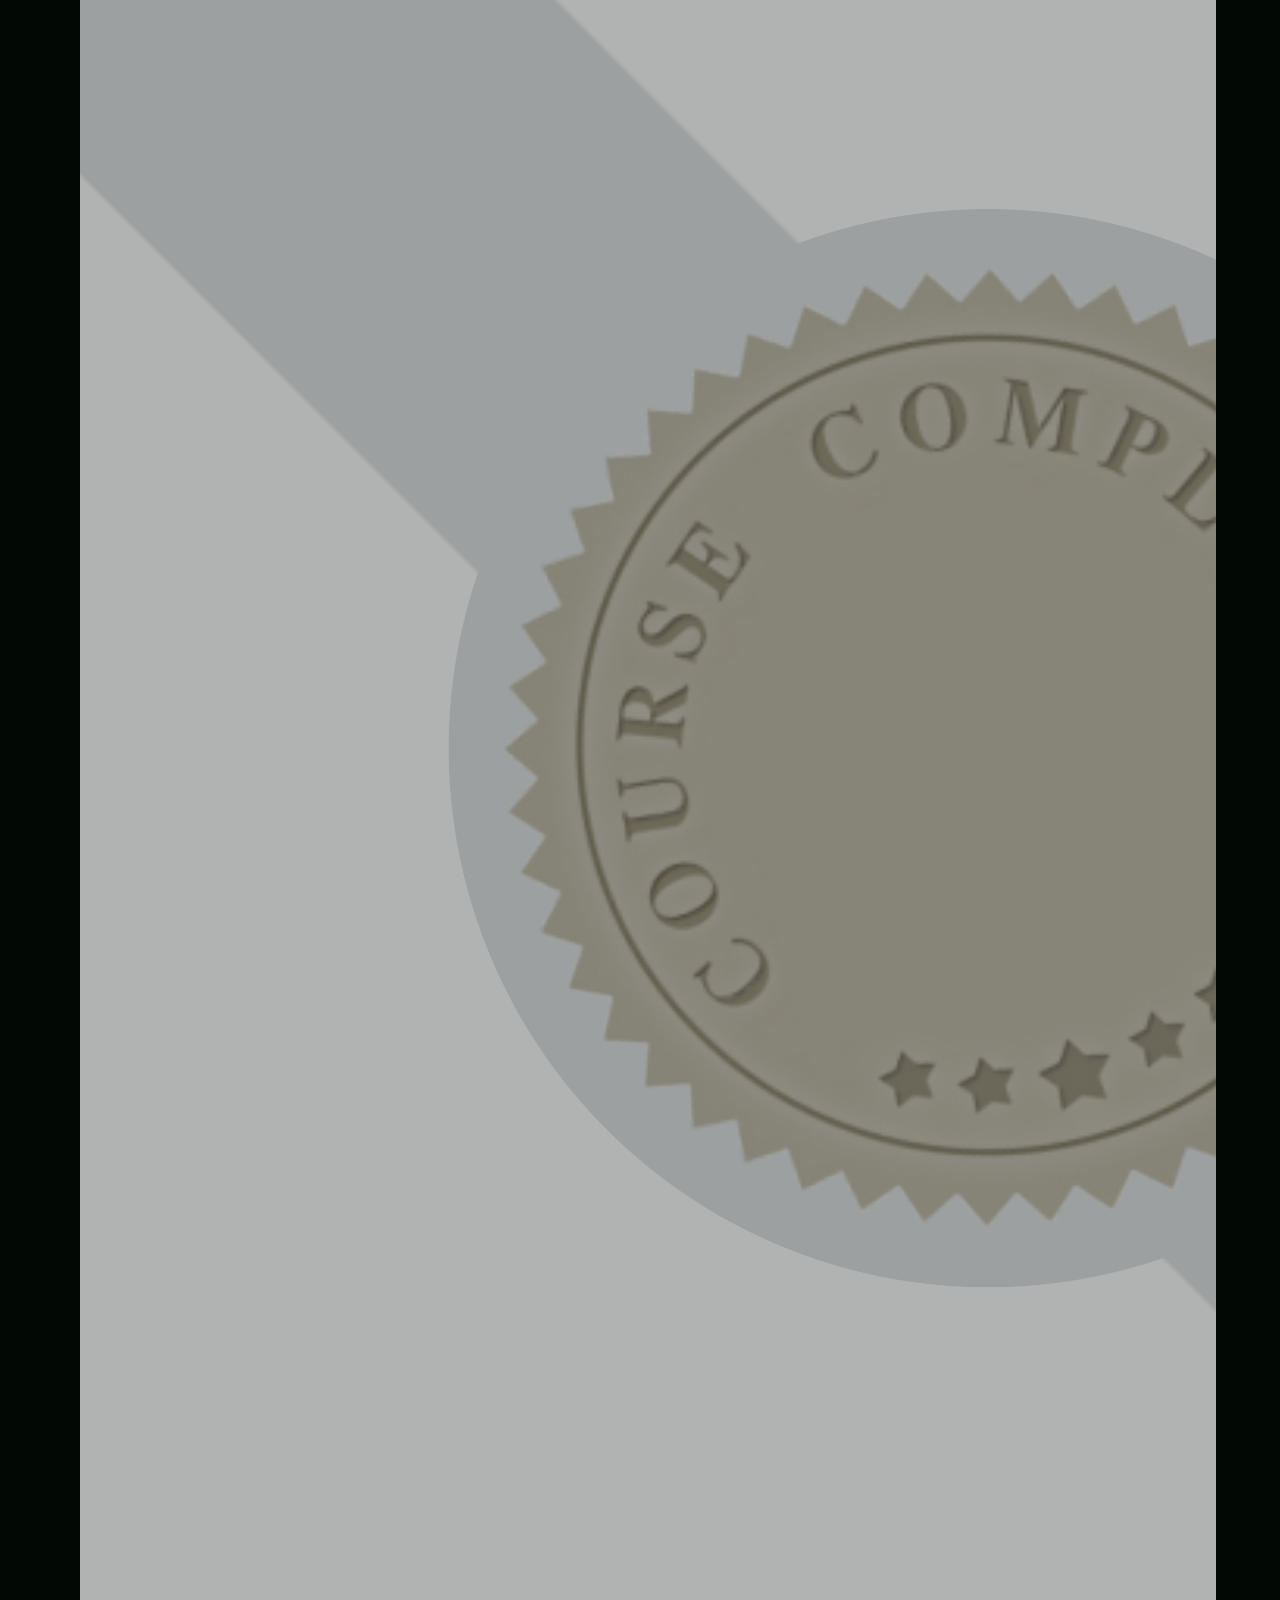
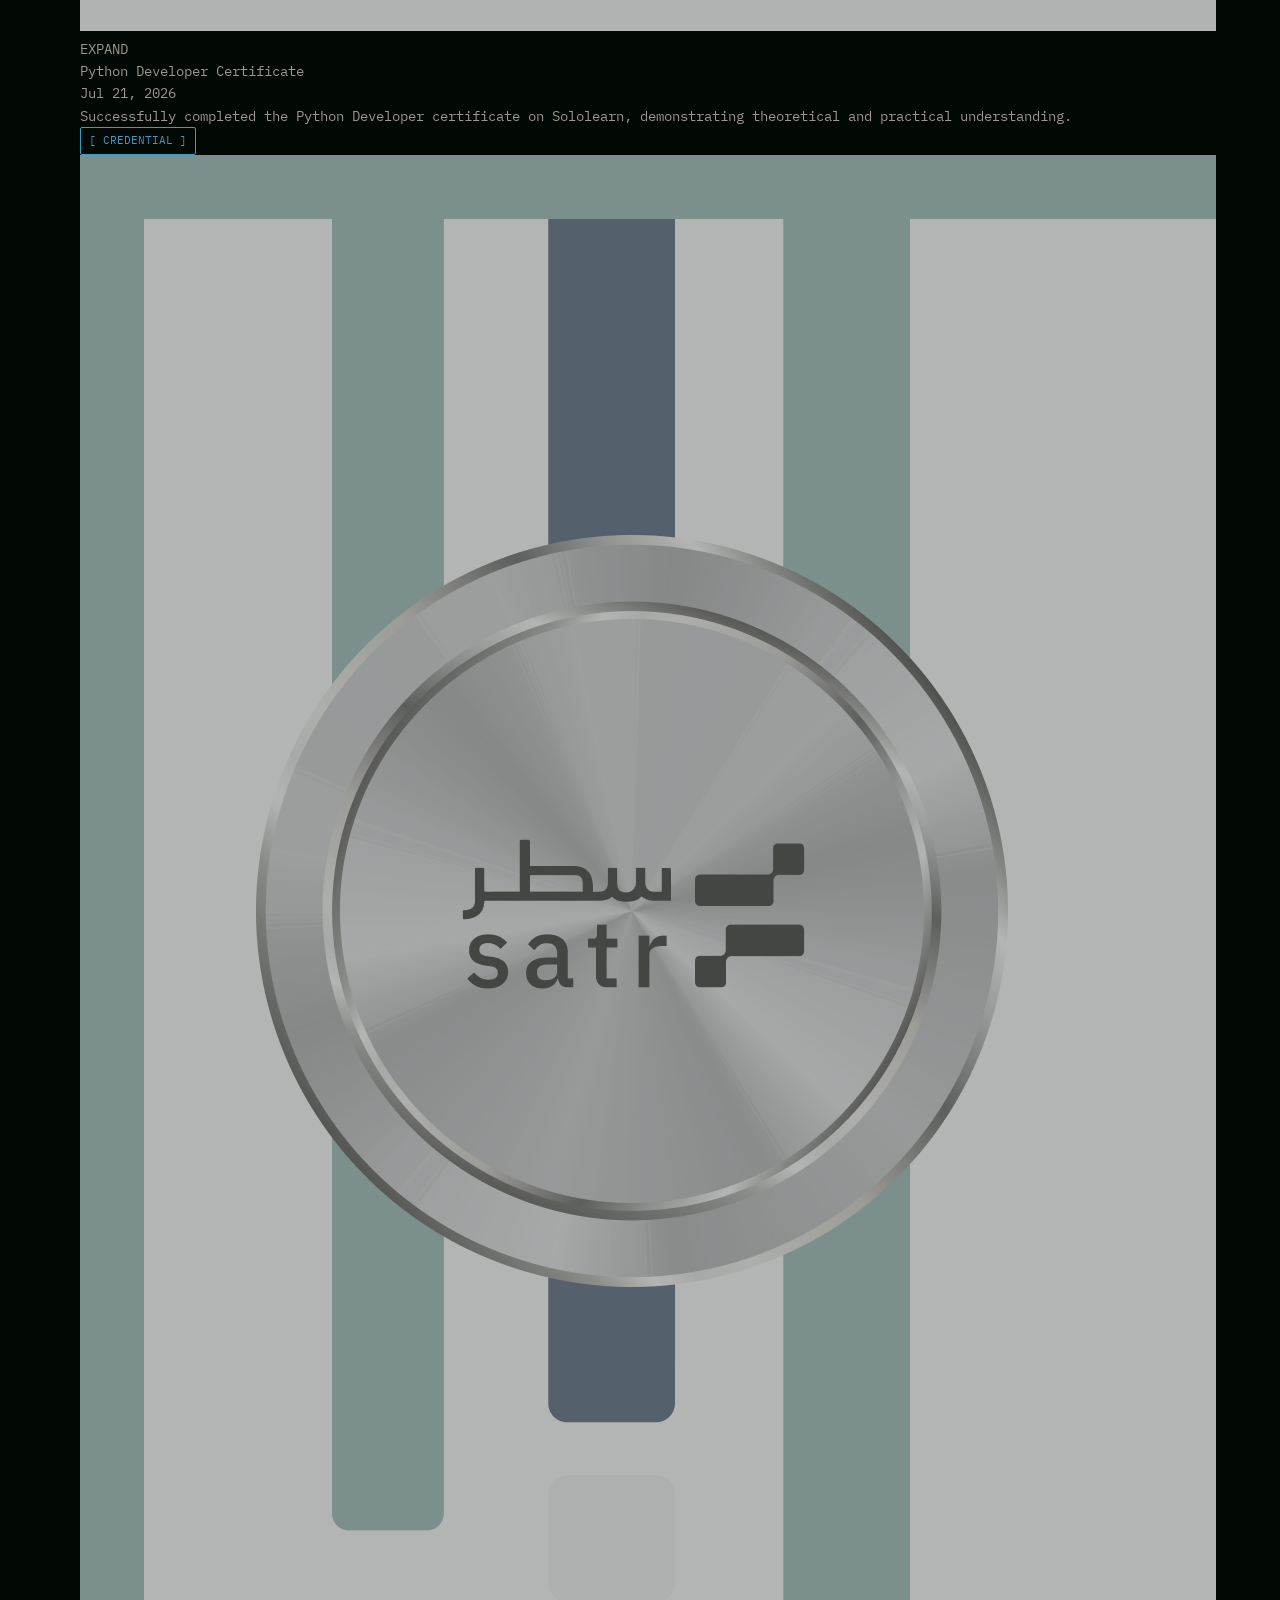
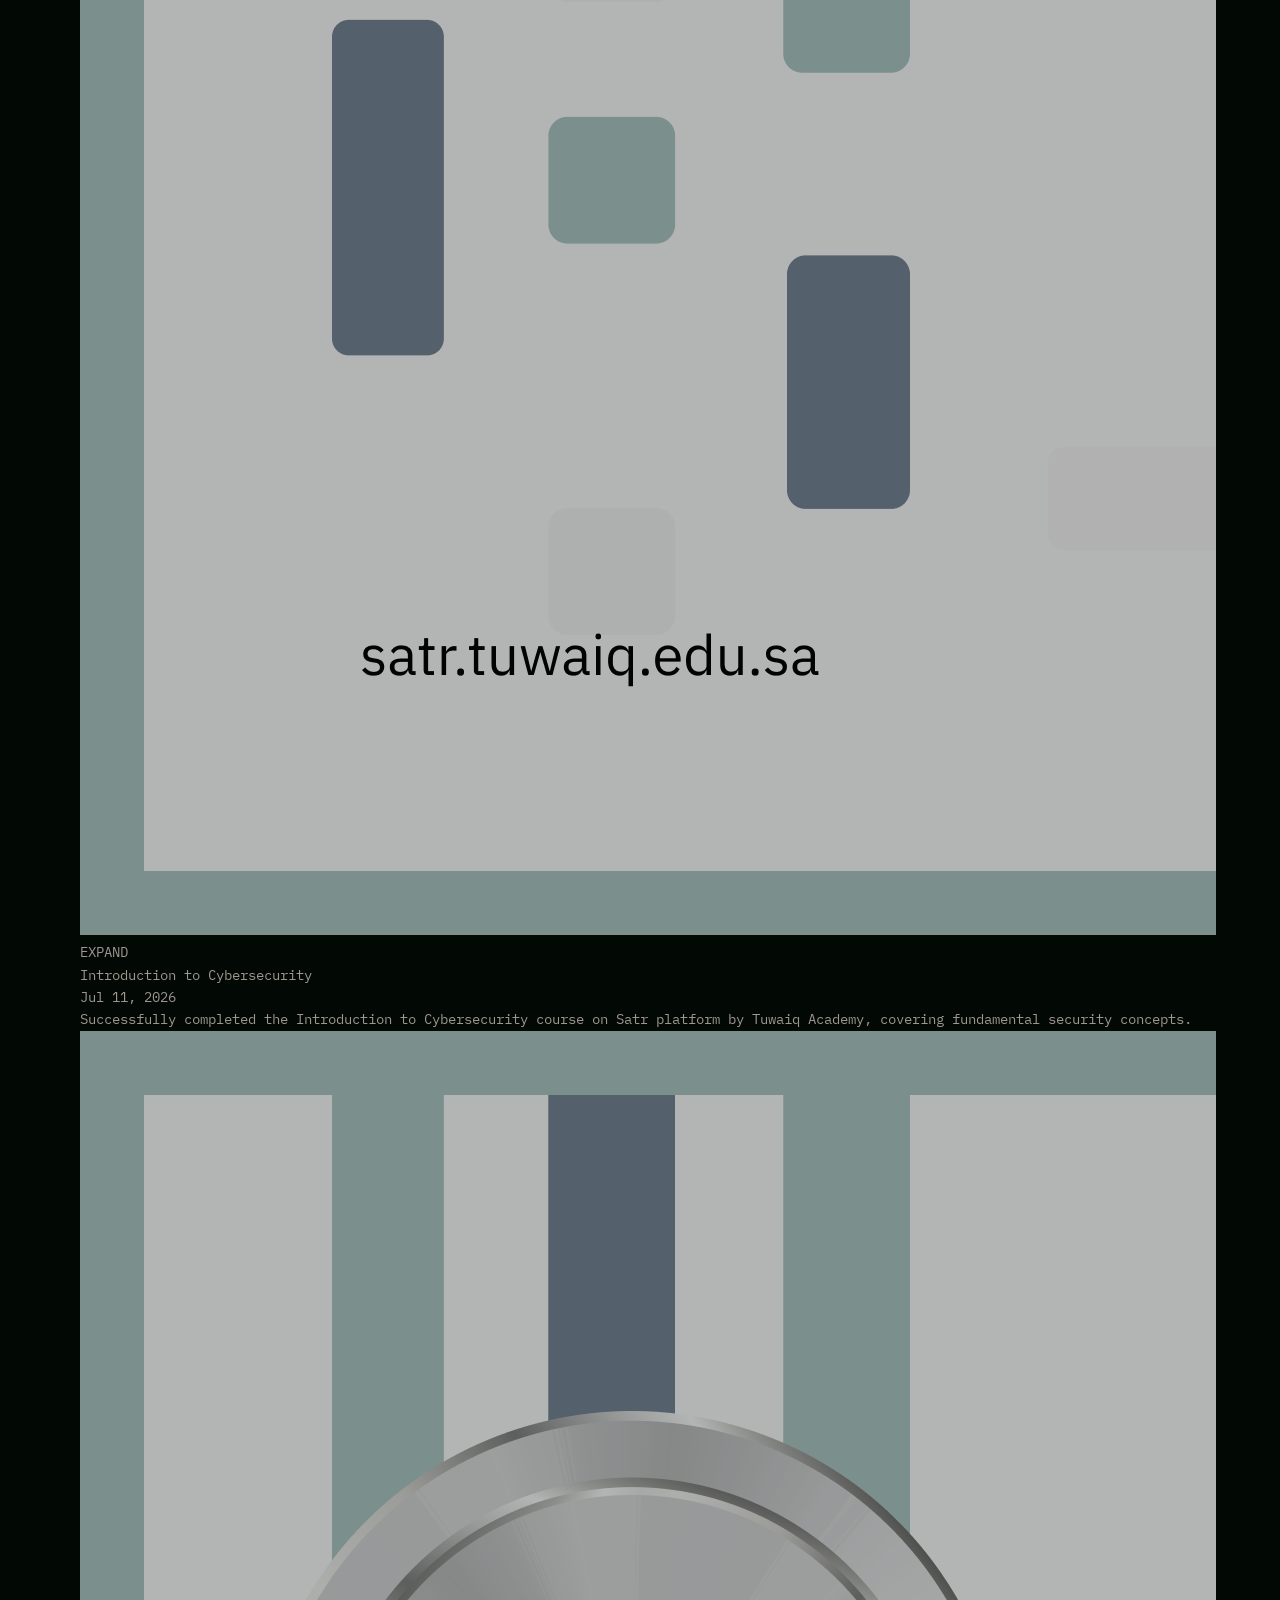
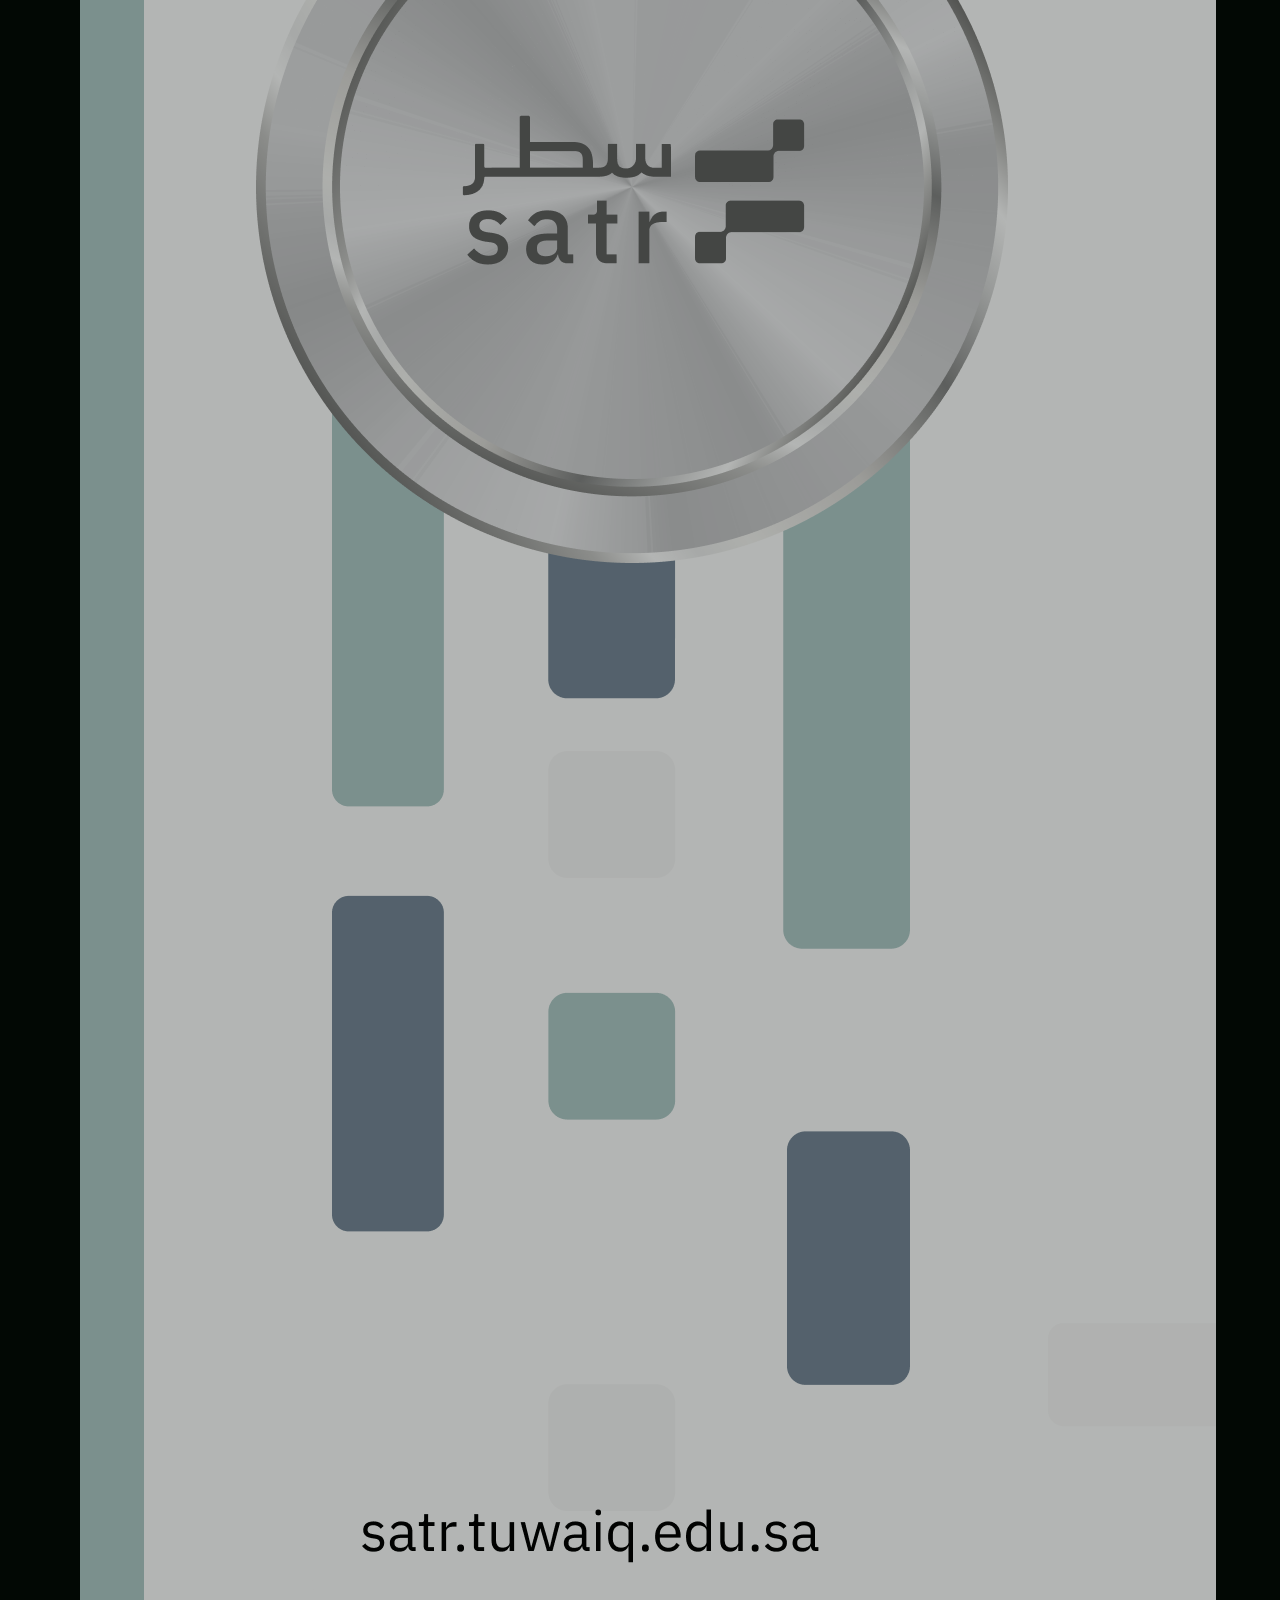
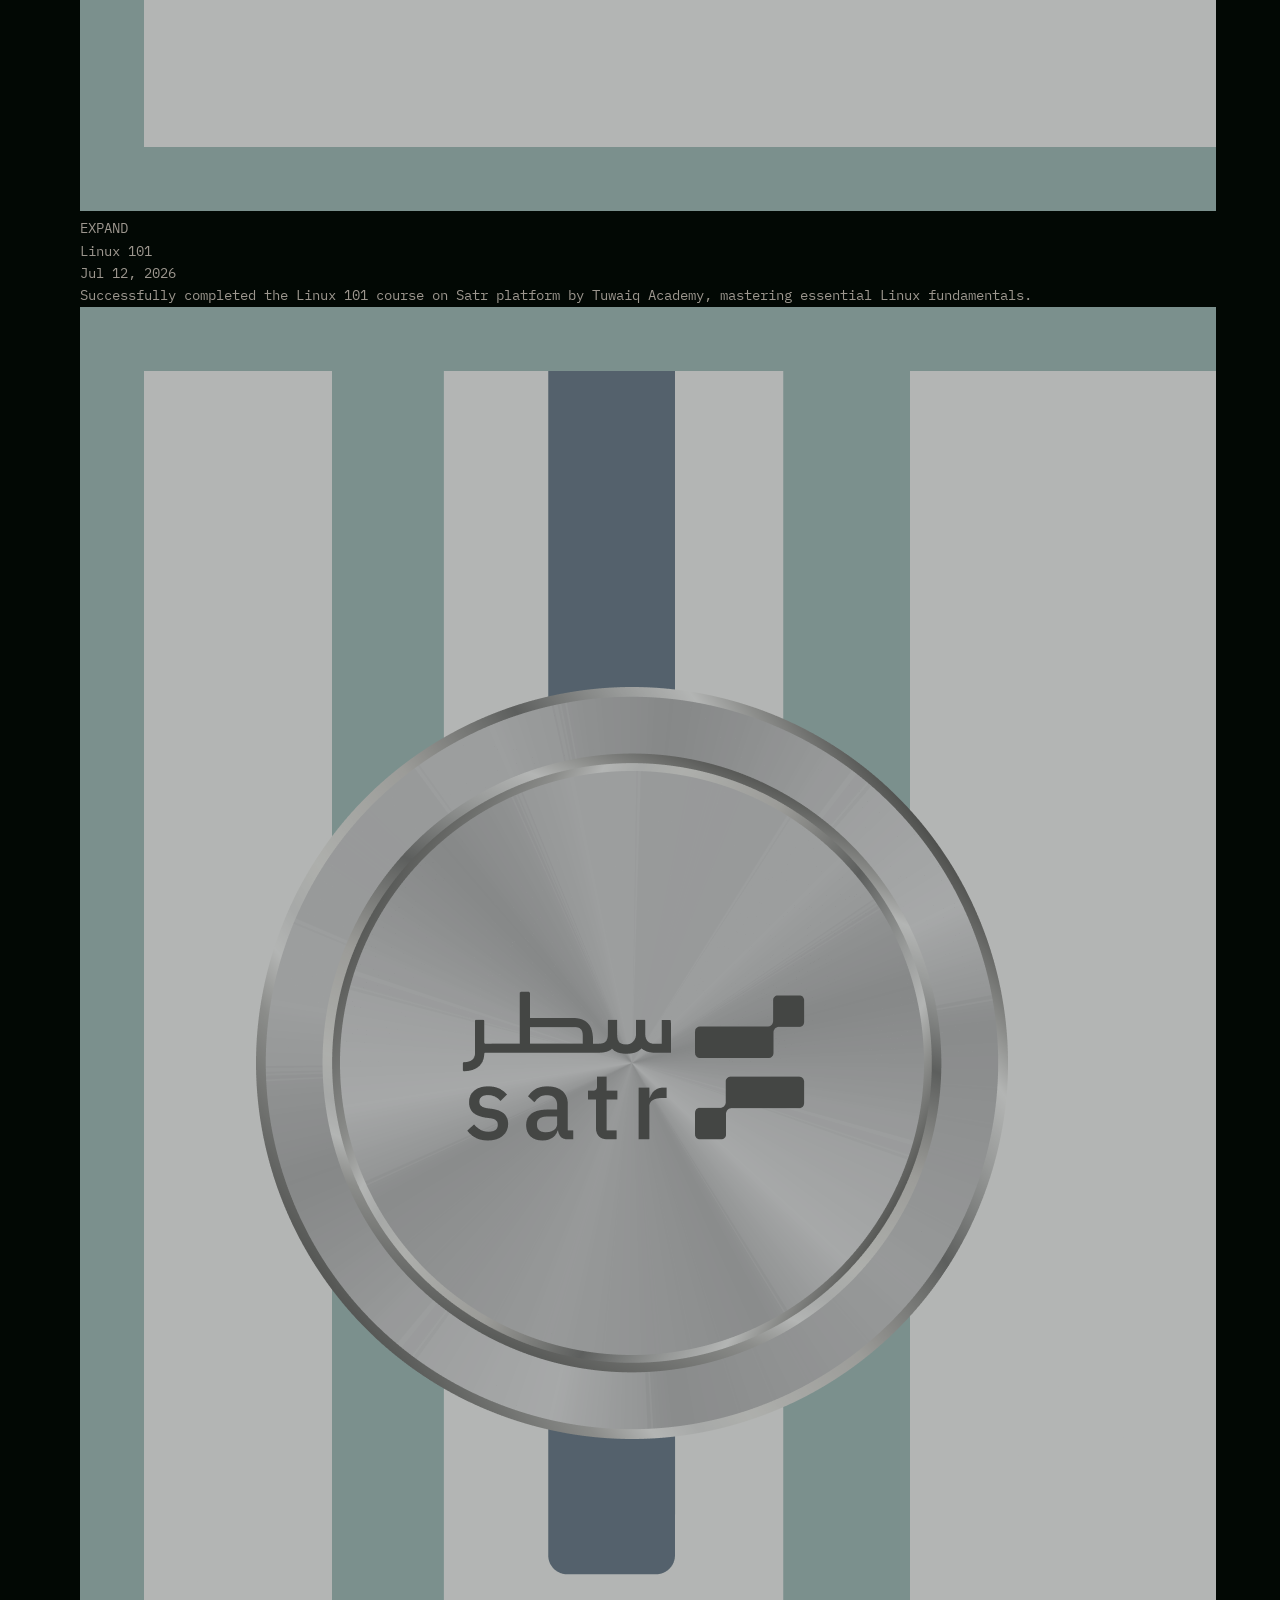
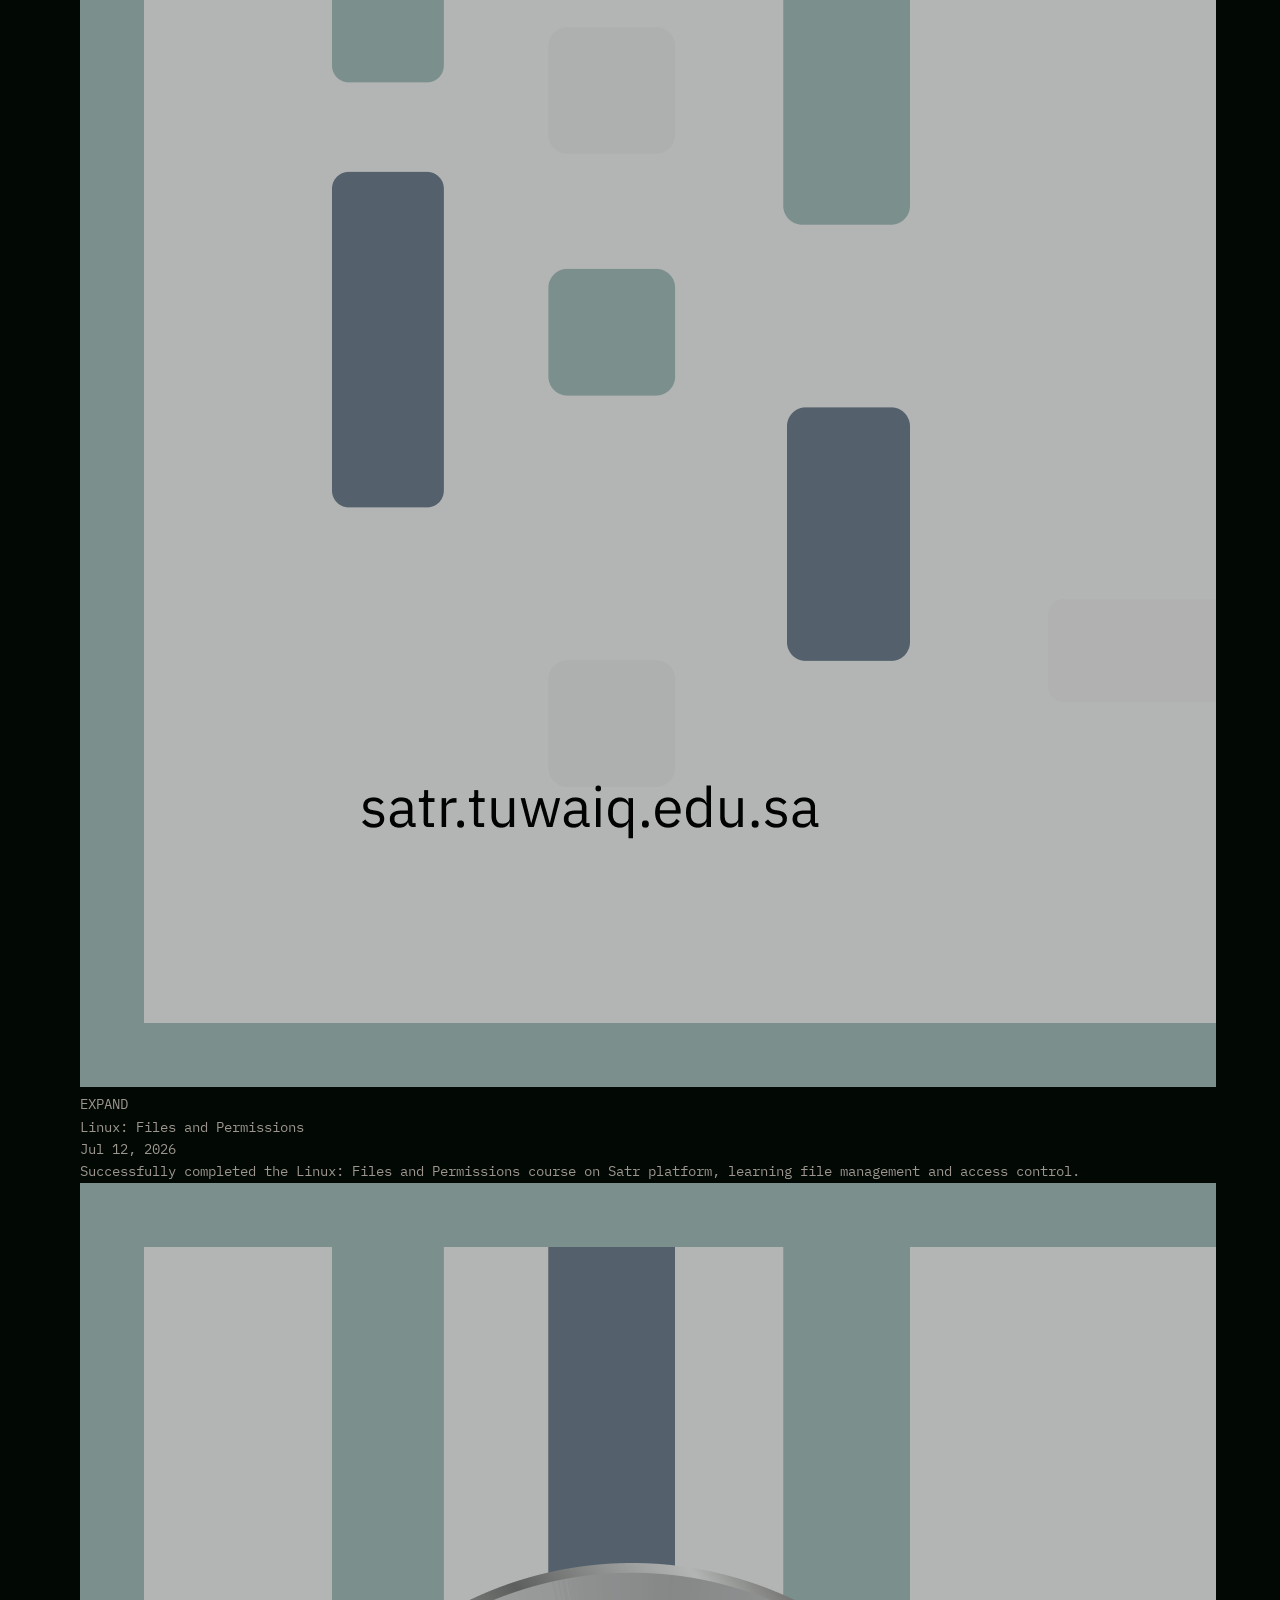
==== commit 2bebec86: "feat: adding a new project" ====
--- a/index.html
+++ b/index.html
@@ -253,7 +253,7 @@
                 </a>
             </div>
 
-            <div class="grid grid-cols-1 md:grid-cols-2 lg:grid-cols-3 gap-6">
+            <div class="projects-scroll">
 
                 <div class="card terminal-chrome">
                     <div class="project-img-container" style="height:140px; border-bottom:1px solid var(--border-subtle); display:flex; align-items:center; justify-content:center; position:relative; overflow:hidden;">
@@ -324,6 +324,27 @@
                             <a href="https://github.com/mshJoe/Basira" target="_blank" class="btn" style="padding:6px 10px; font-size:12px;">GitHub</a>
                             <a href="https://basira-kappa.vercel.app/" target="_blank" class="btn"
                                 style="padding:6px 10px; font-size:12px; background:transparent; border-color:var(--border-subtle); color:var(--text-body);">Demo</a>
+                        </div>
+                    </div>
+                </div>
+
+                <div class="card terminal-chrome">
+                    <div class="project-img-container" style="height:140px; border-bottom:1px solid var(--border-subtle); display:flex; align-items:center; justify-content:center; position:relative; overflow:hidden;">
+                        <img src="Imgs/Project4.png" alt="Arcadia Personal Media Vault Project Cover" class="project-img w-full h-full object-cover">
+                        <div
+                            style="position:absolute; top:8px; right:8px; border:1px solid var(--border-subtle); padding:2px 6px; font-size:10px; color:var(--brand); background: var(--bg-dark);">
+                            Desktop App</div>
+                    </div>
+                    <div style="padding:20px; display:flex; flex-direction:column; flex:1;">
+                        <h3 style="font-size:18px; margin-bottom:8px;">Arcadia</h3>
+                        <p style="font-size:14px; margin-bottom:16px; flex:1;">A personal media vault desktop app that organizes your local movie and TV library with auto-fetched posters, ratings, and metadata from TMDB.</p>
+                        <div style="display:flex; gap:6px; margin-bottom:16px; flex-wrap:wrap;">
+                            <span class="tag-pill" style="font-size:11px; padding:2px 6px;">Tauri</span>
+                            <span class="tag-pill" style="font-size:11px; padding:2px 6px;">React</span>
+                            <span class="tag-pill" style="font-size:11px; padding:2px 6px;">Rust</span>
+                        </div>
+                        <div style="display:flex; gap:8px;">
+                            <a href="https://github.com/mshJoe/Arcadia/" class="btn" target="_blank" style="padding:6px 10px; font-size:12px;">GitHub</a>
                         </div>
                     </div>
                 </div>
--- a/style.css
+++ b/style.css
@@ -277,6 +277,41 @@
     background: var(--brand);
 }
 
+/* Projects Horizontal Scroll */
+.projects-scroll {
+    display: flex;
+    gap: 24px;
+    overflow-x: auto;
+    scroll-behavior: smooth;
+    scroll-snap-type: x mandatory;
+    padding-bottom: 12px;
+}
+
+.projects-scroll > .card {
+    min-width: 300px;
+    max-width: 340px;
+    flex-shrink: 0;
+    scroll-snap-align: start;
+}
+
+.projects-scroll::-webkit-scrollbar {
+    height: 4px;
+}
+
+.projects-scroll::-webkit-scrollbar-track {
+    background: var(--bg-dark);
+    border-top: 1px solid var(--border-subtle);
+}
+
+.projects-scroll::-webkit-scrollbar-thumb {
+    background: var(--border-subtle);
+    border-radius: 2px;
+}
+
+.projects-scroll::-webkit-scrollbar-thumb:hover {
+    background: var(--brand);
+}
+
 /* Lightbox */
 #lightbox {
     z-index: 100;
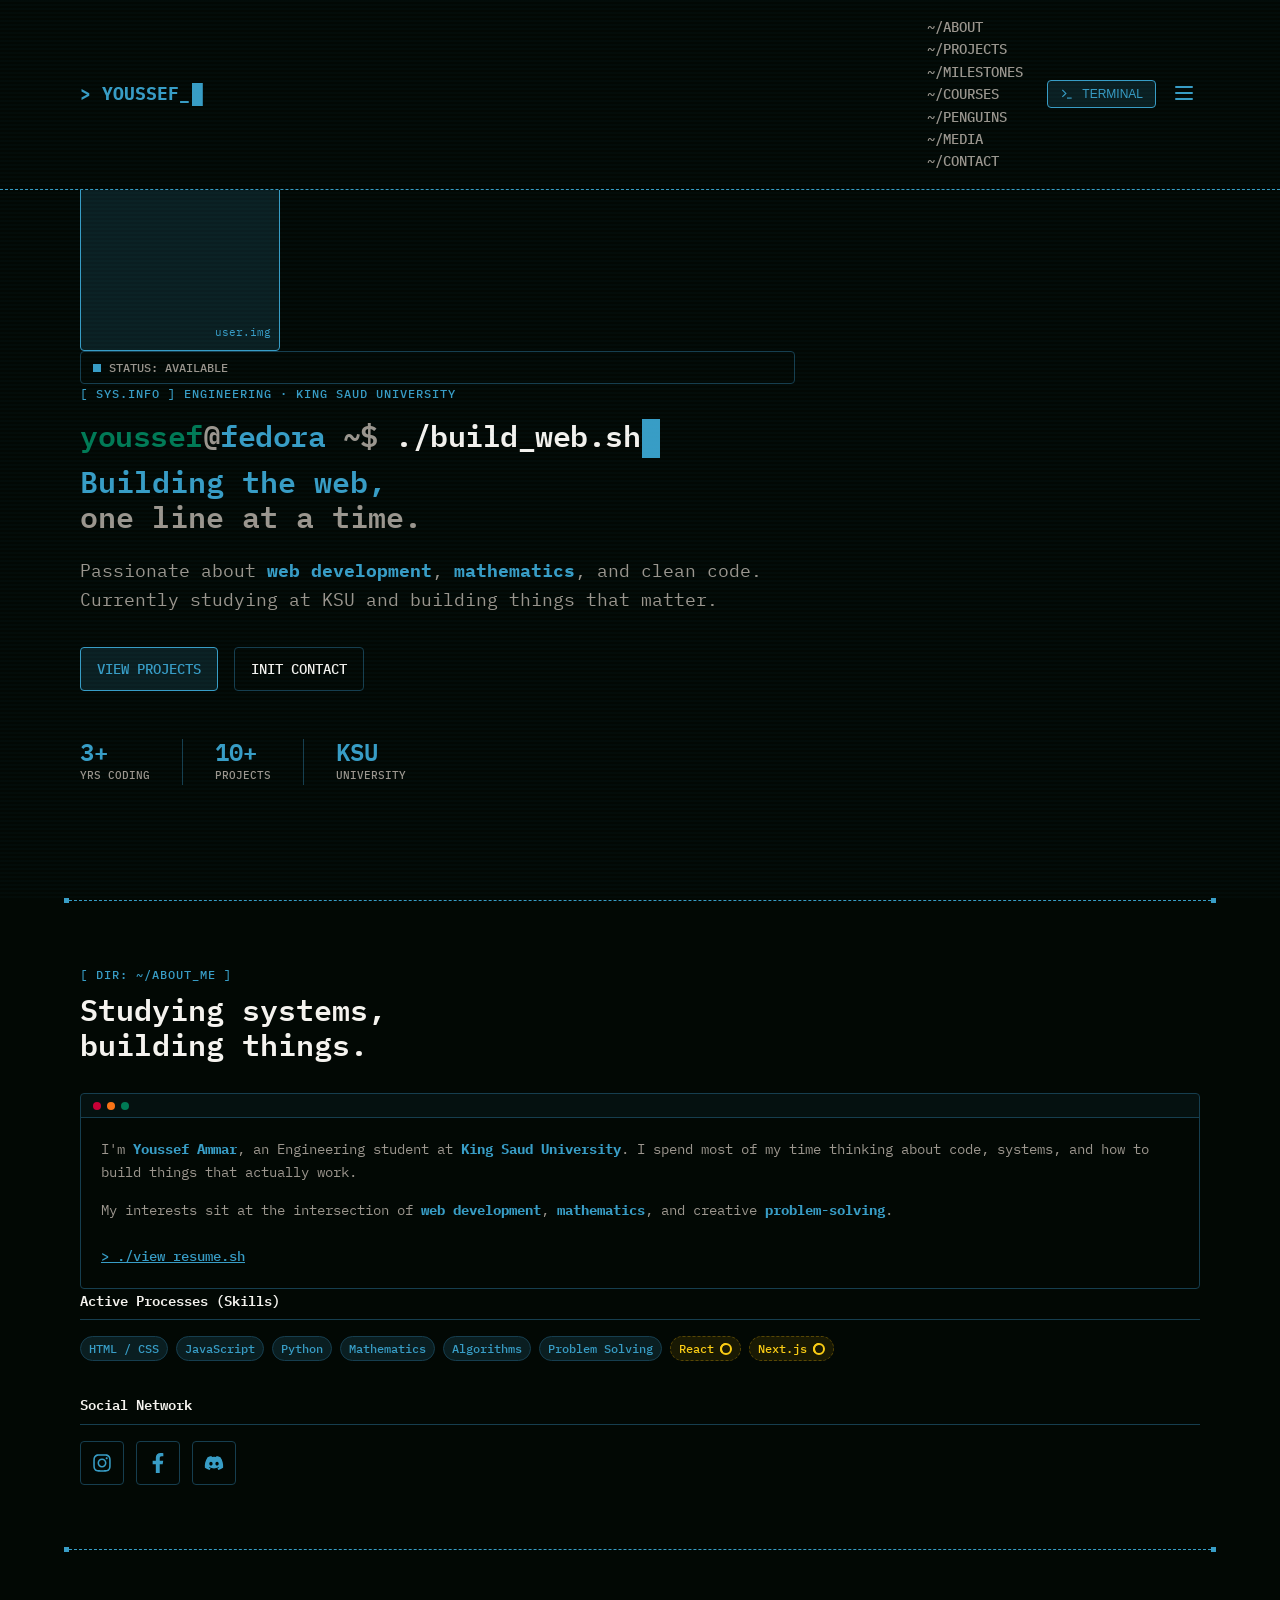
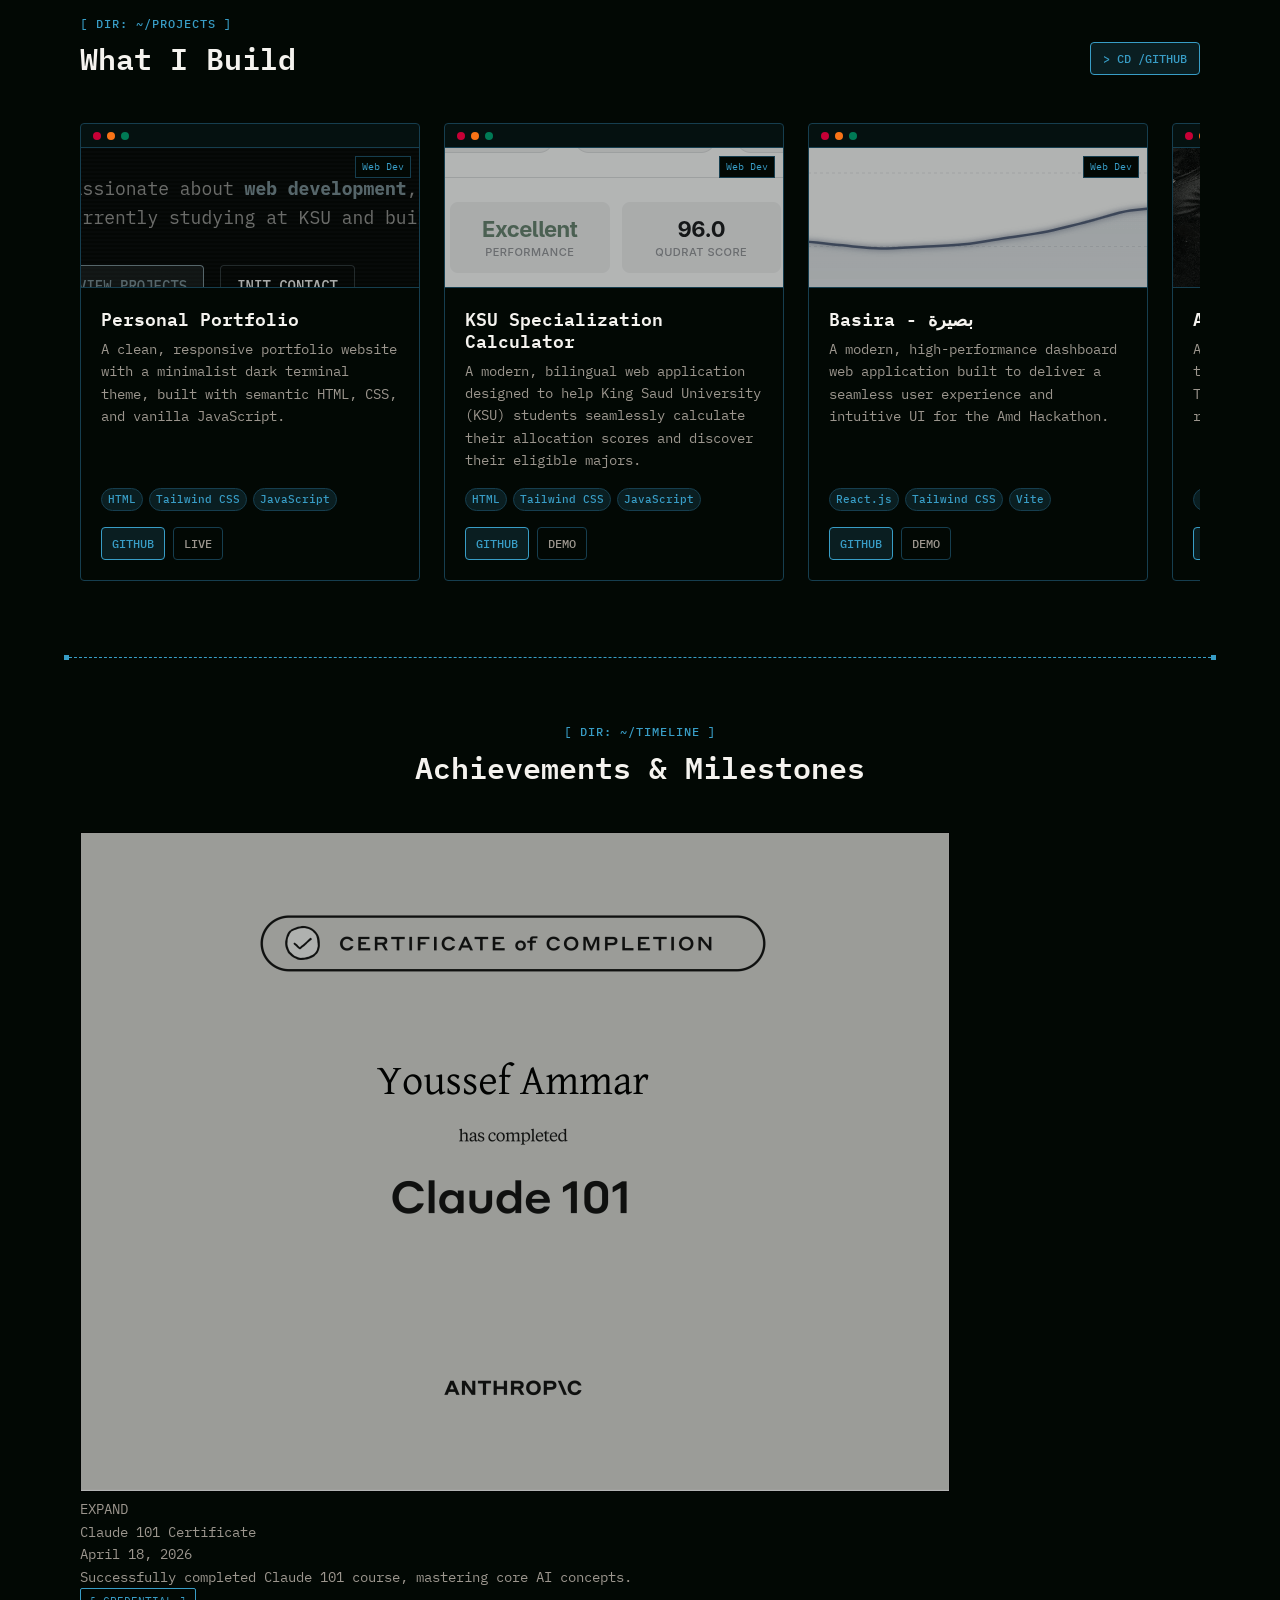
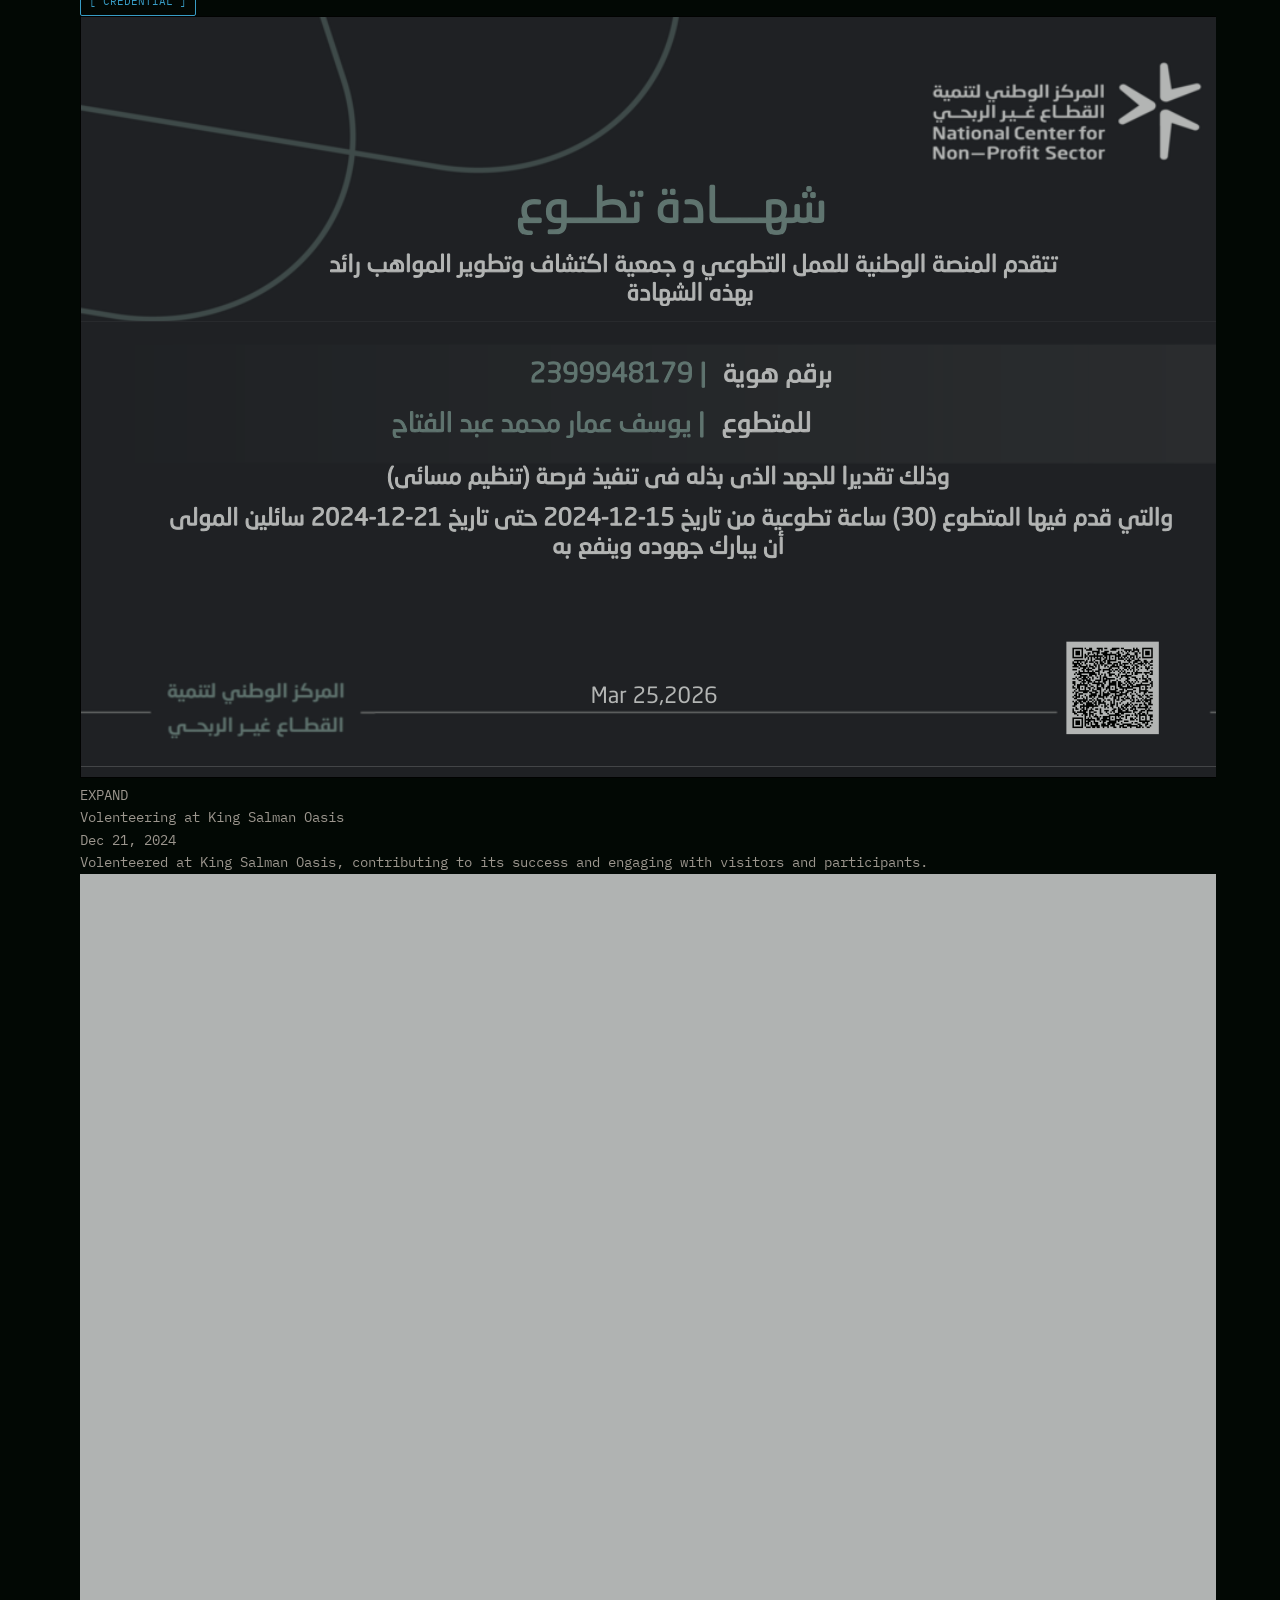
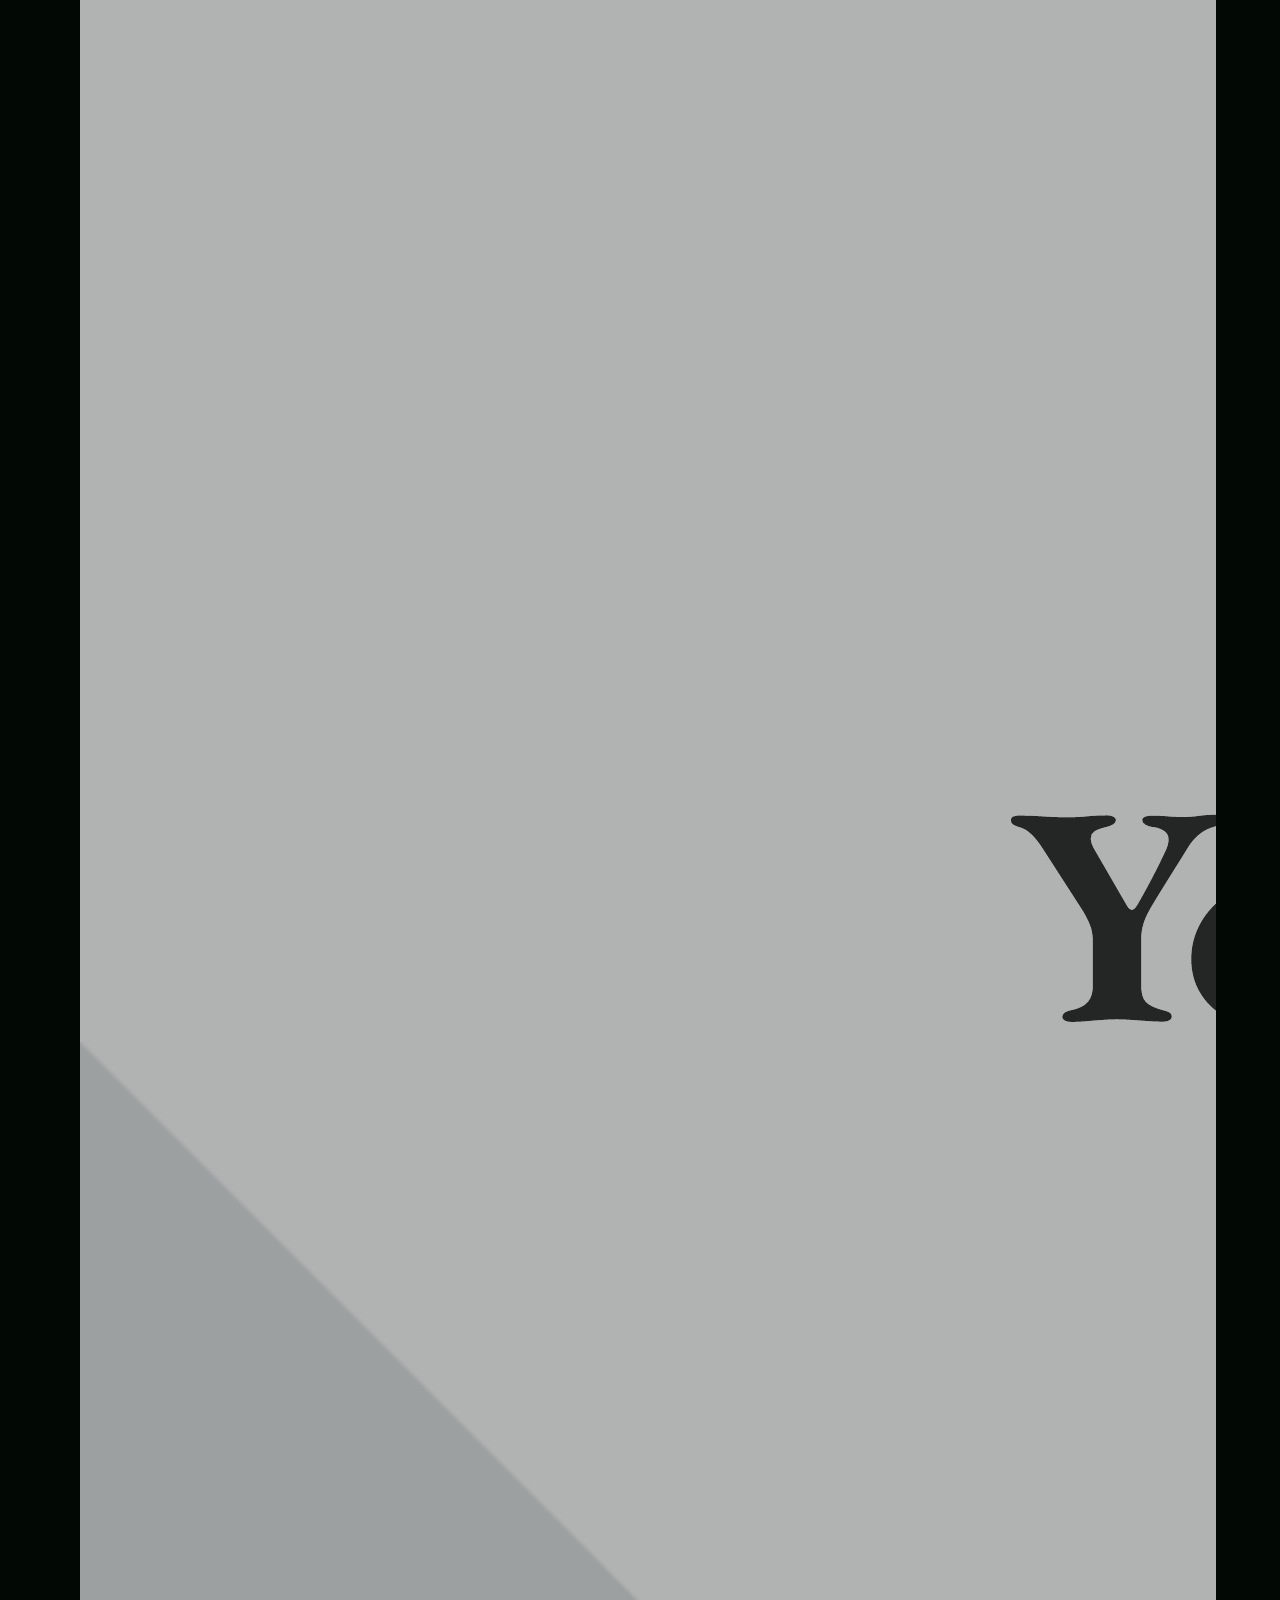
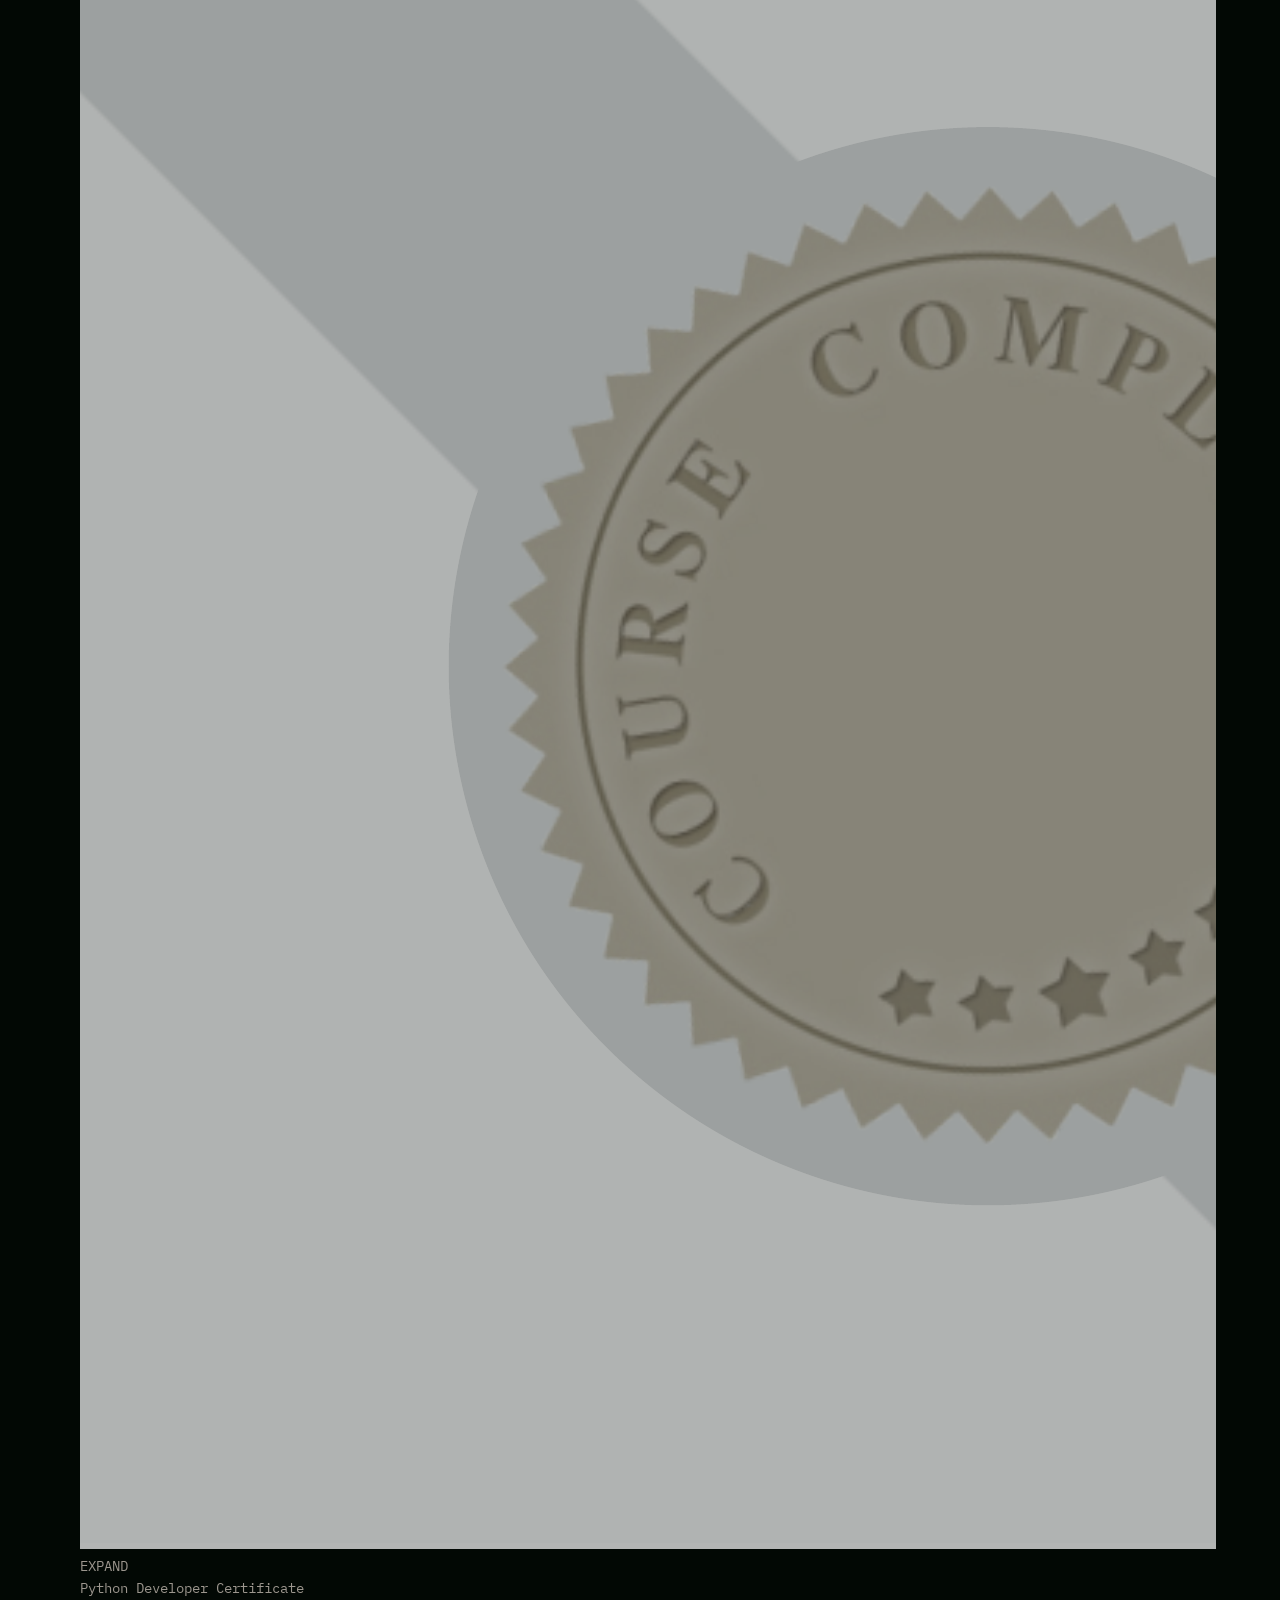
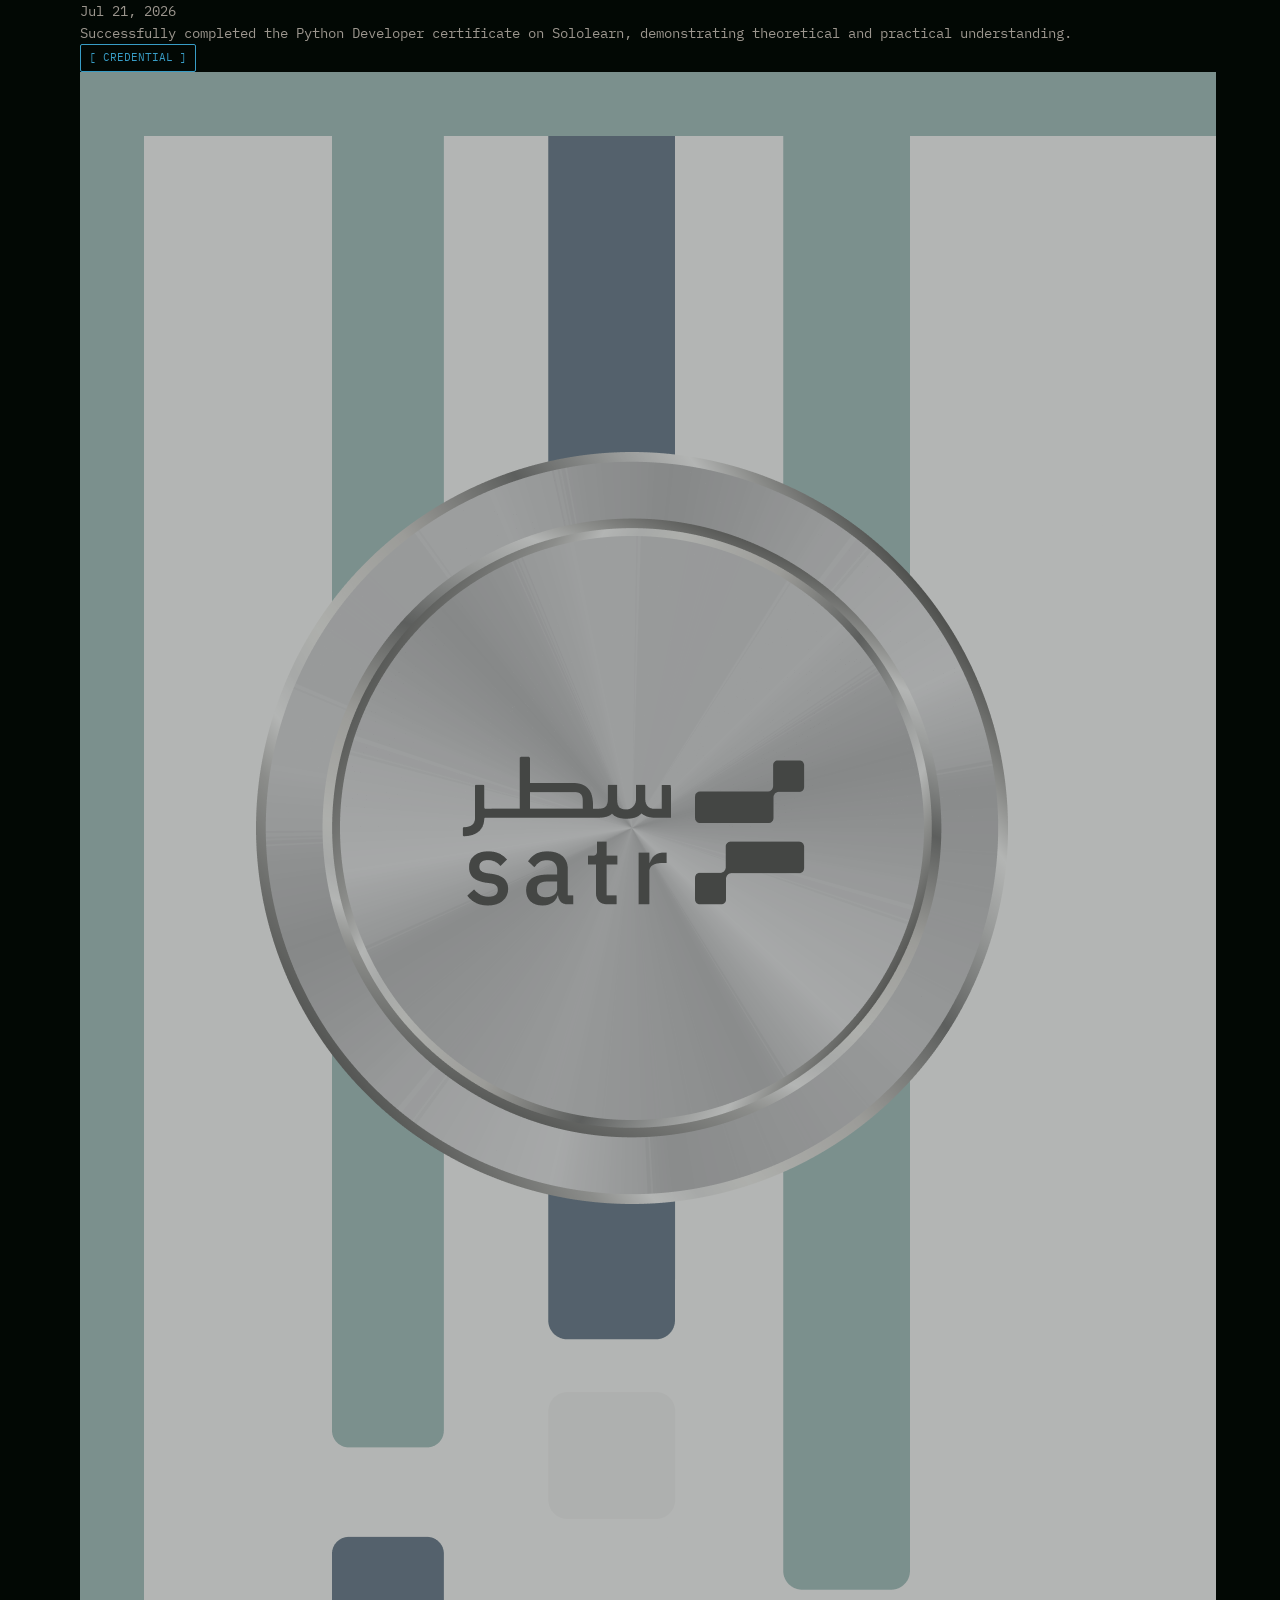
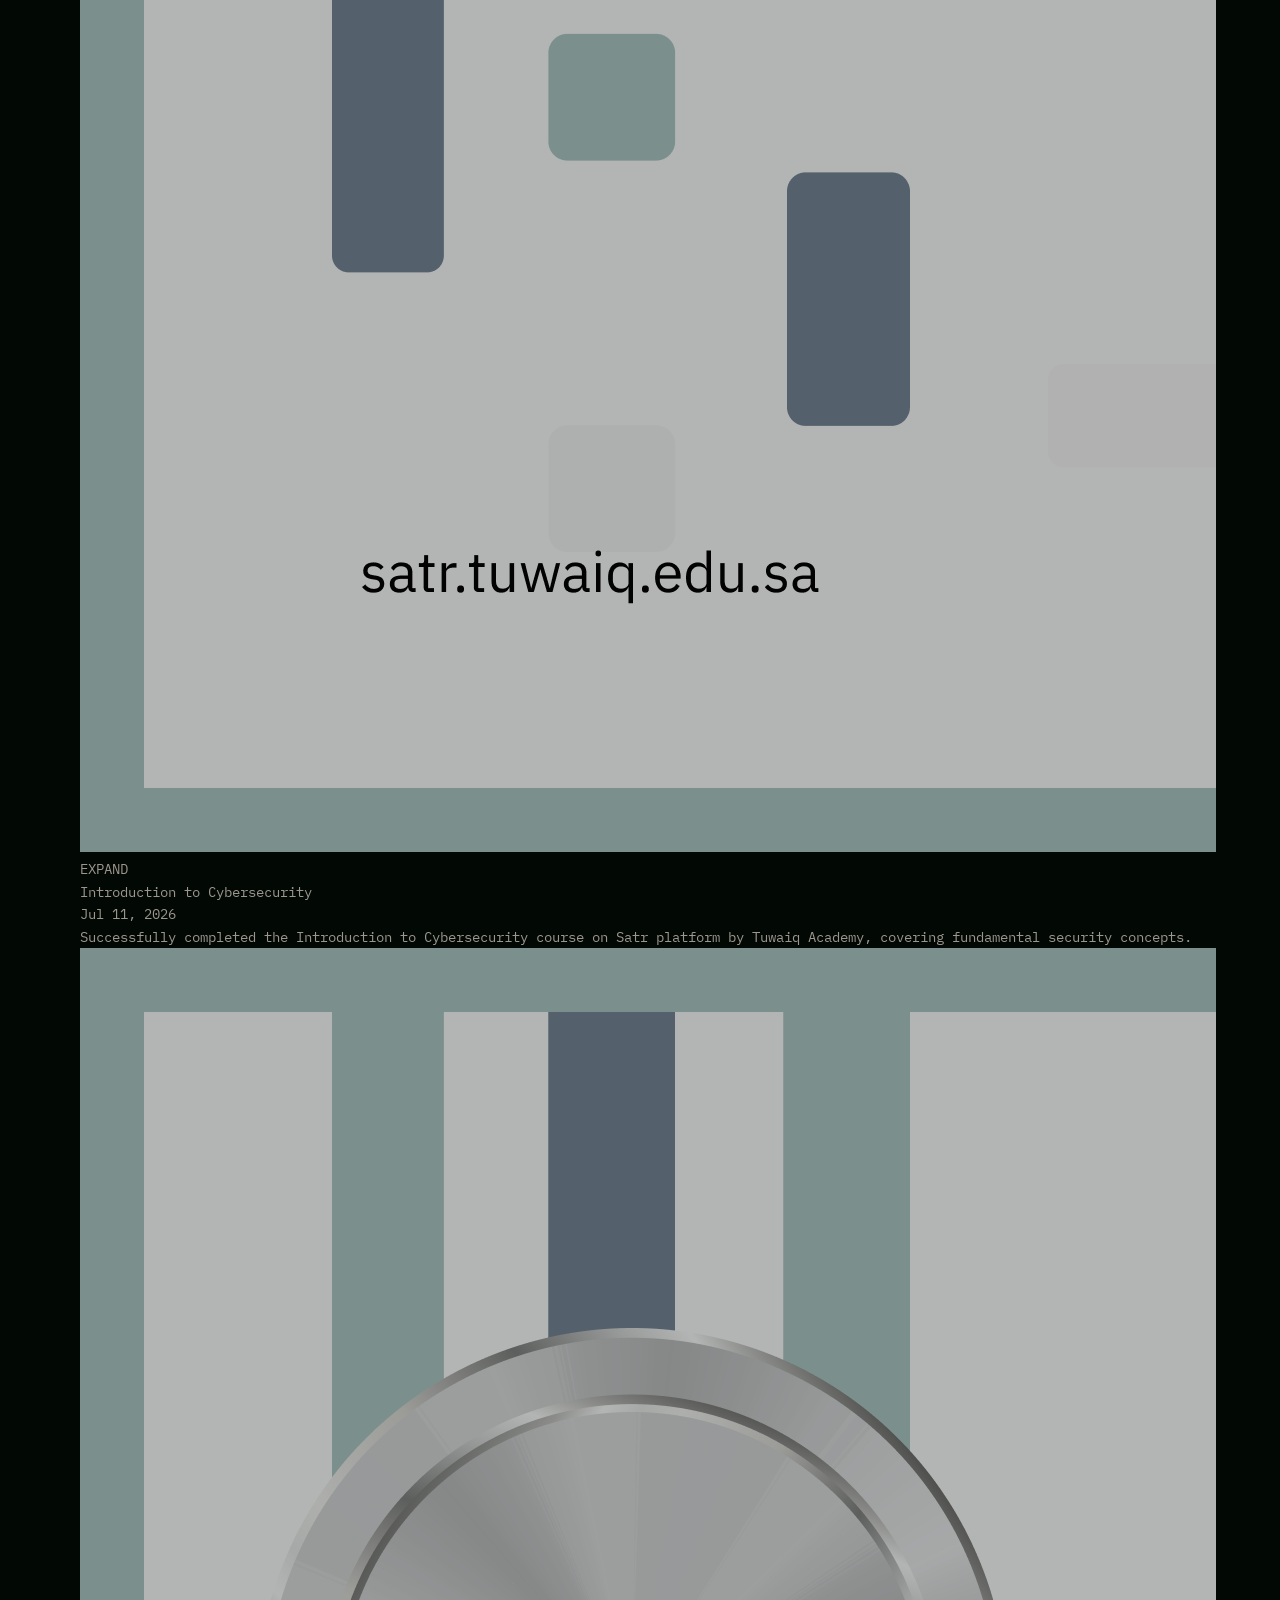
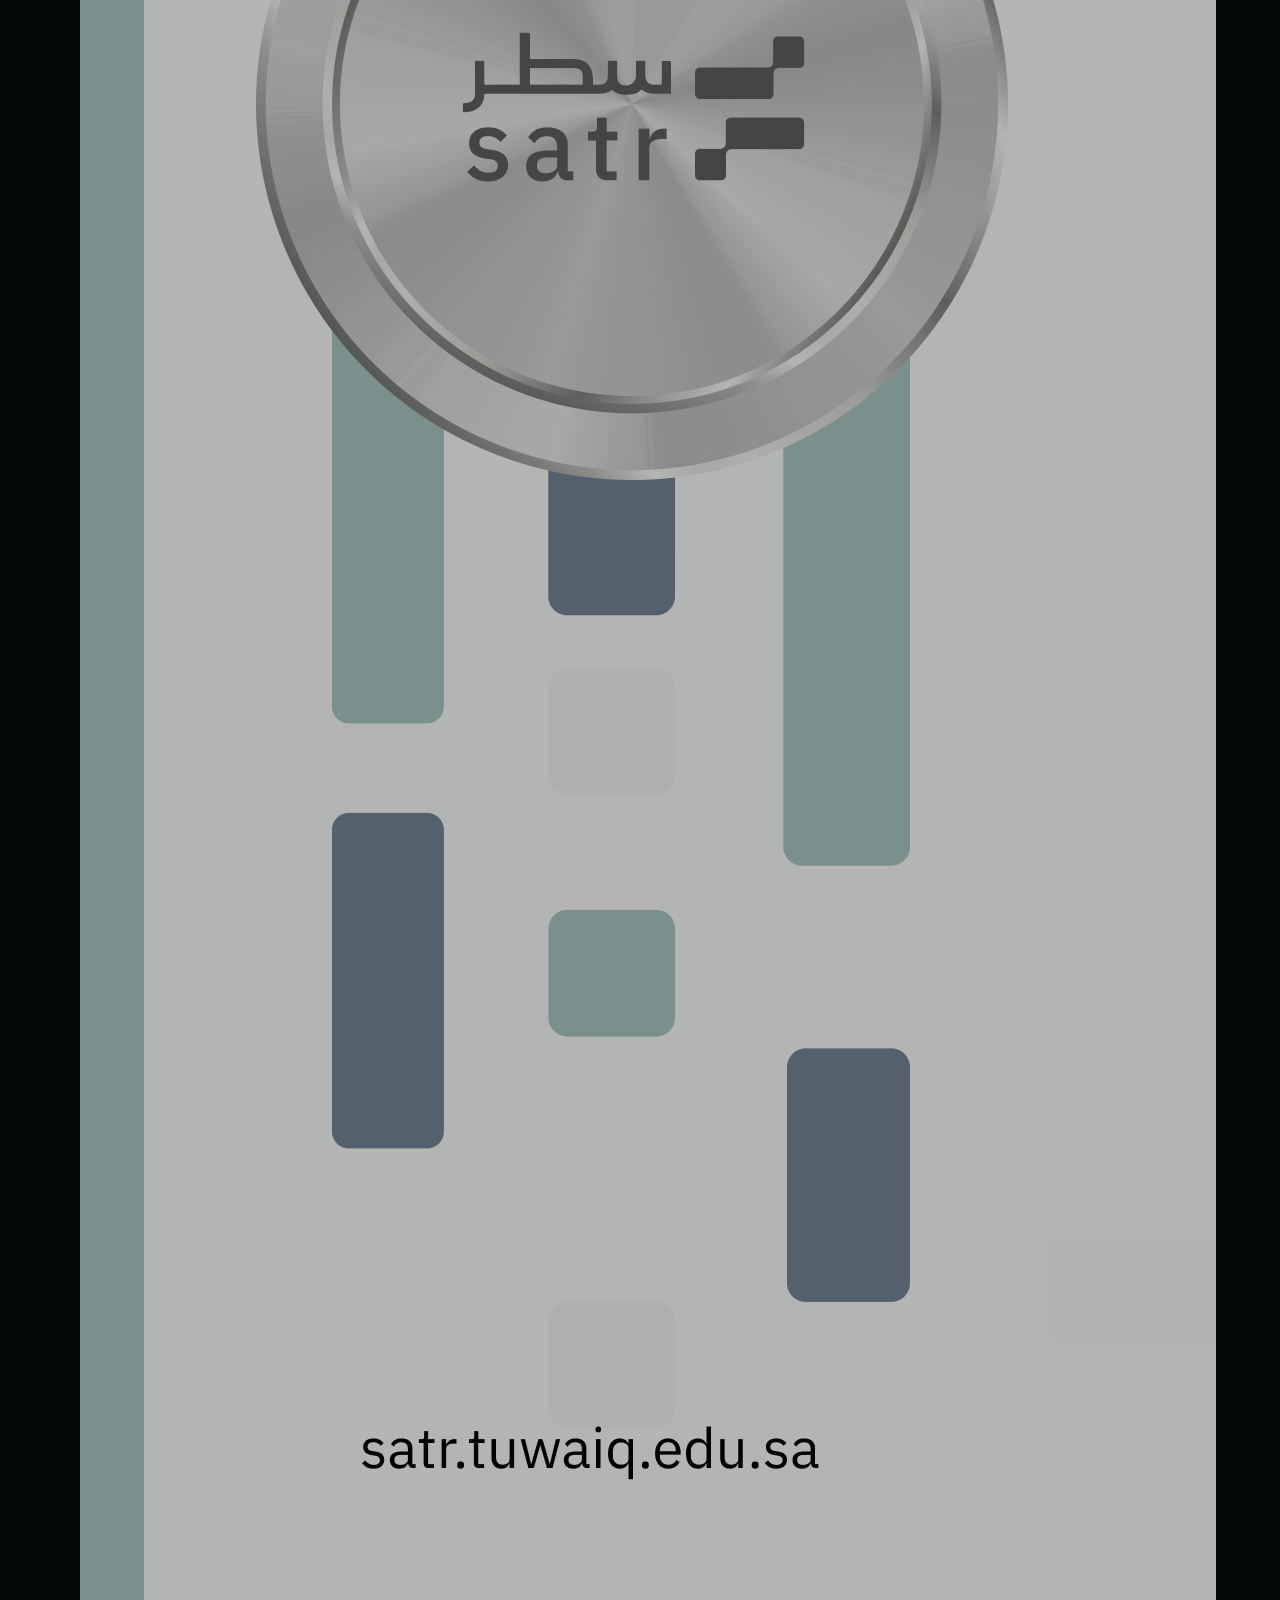
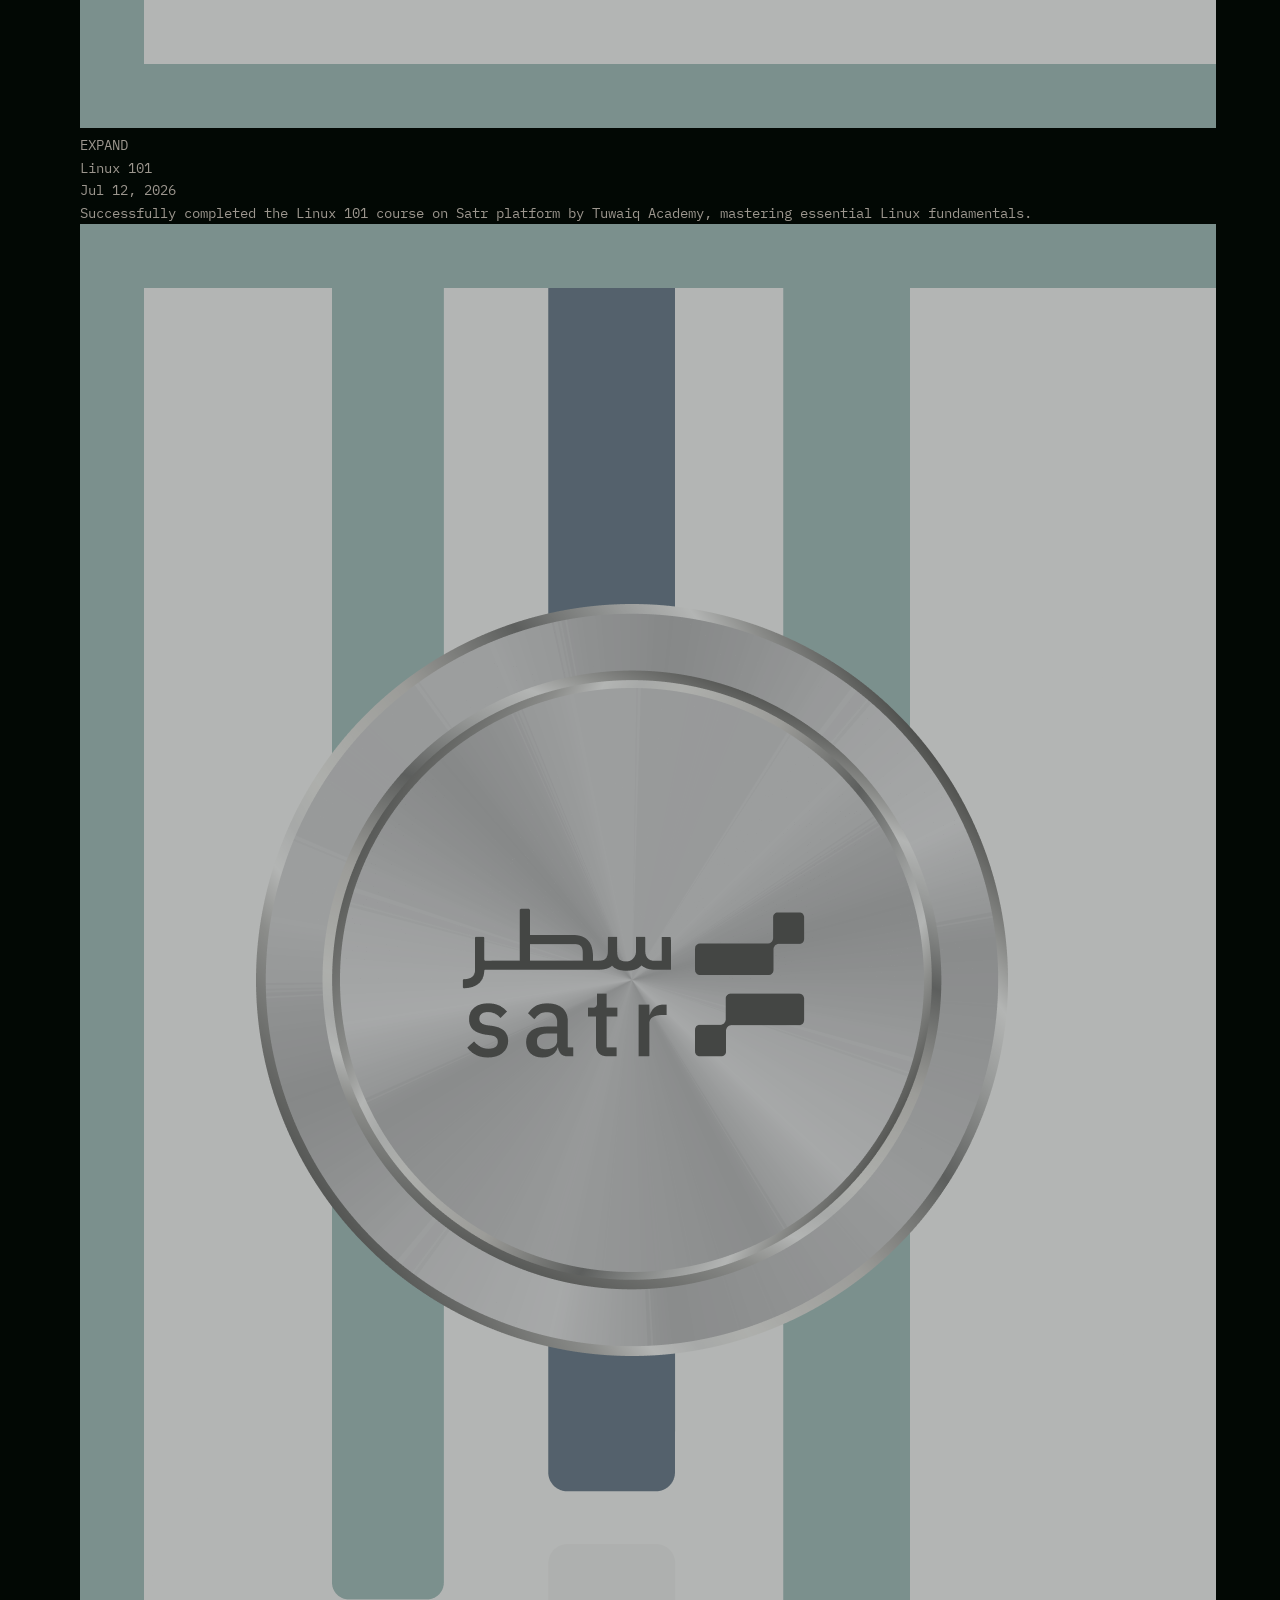
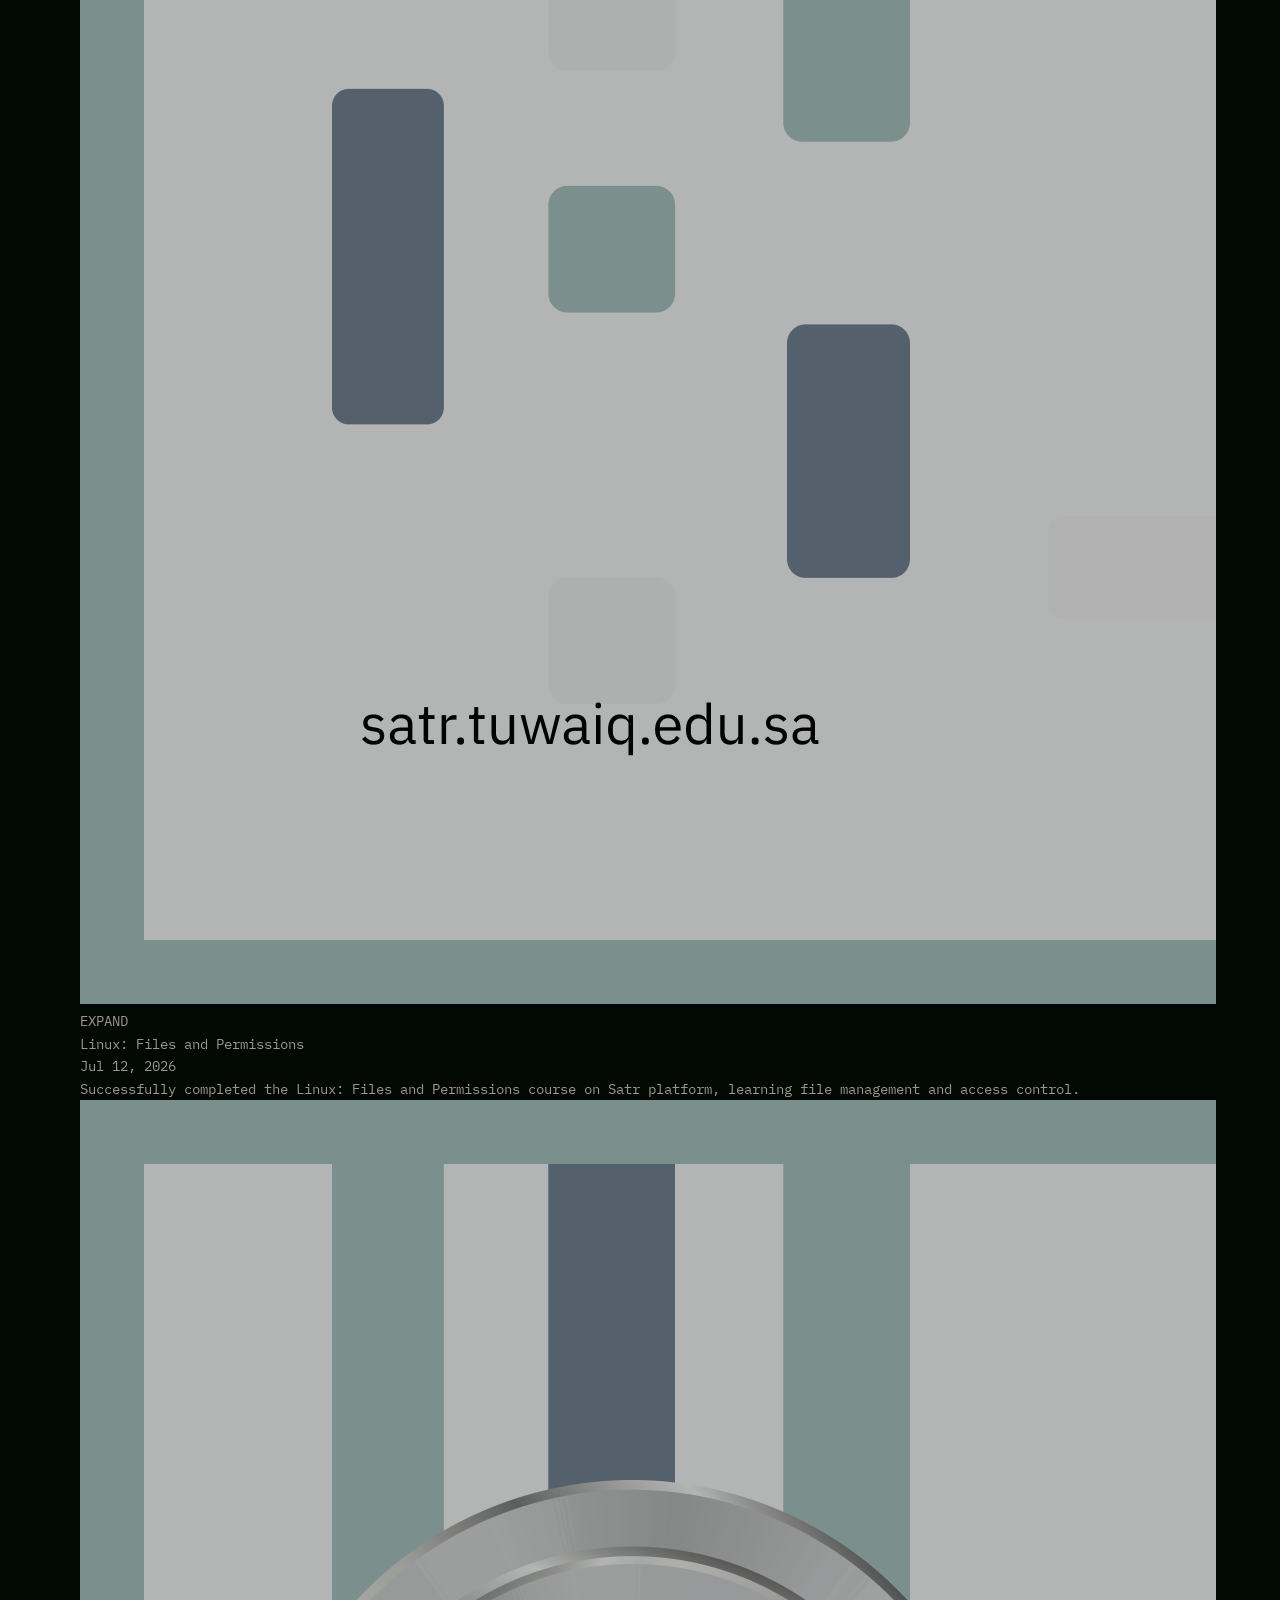
==== commit 70a6b1fd: "feat: adding terminal option" ====
--- a/index.html
+++ b/index.html
@@ -25,22 +25,35 @@
             <div
                 style="max-width:1152px; margin:0 auto; padding:16px; display:flex; align-items:center; justify-content:space-between;">
                 <a href="#hero" style="font-weight:700; font-size:18px; color:var(--brand); text-decoration:none;">>
-                    YOUSSEF_</a>
-                <ul style="list-style:none; gap:24px;" class="hidden md:flex">
-                    <li><a href="#about" class="nav-link">~/About</a></li>
-                    <li><a href="#projects" class="nav-link">~/Projects</a></li>
-                    <li><a href="#achievements" class="nav-link">~/Milestones</a></li>
-                    <li><a href="#courses" class="nav-link">~/Courses</a></li>
-                    <li><a href="#penguins" class="nav-link">~/Penguins</a></li>
-                    <li><a href="#media" class="nav-link">~/Media</a></li>
-                    <li><a href="#contact" class="nav-link">~/Contact</a></li>
-                </ul>
-                <button id="ham" aria-label="Menu" class="block md:hidden"
-                    style="background:none; border:none; cursor:pointer; color:var(--brand); padding:4px;">
-                    <svg width="24" height="24" viewBox="0 0 24 24" fill="none" stroke="currentColor" stroke-width="2">
-                        <path d="M4 6h16M4 12h16M4 18h16" stroke-linecap="round" />
-                    </svg>
-                </button>
+                    YOUSSEF_<span class="cursor-blink">█</span></a>
+                
+                <div style="display:flex; align-items:center; gap:24px;">
+                    <ul style="list-style:none; gap:24px;" class="hidden md:flex">
+                        <li><a href="#about" class="nav-link">~/About</a></li>
+                        <li><a href="#projects" class="nav-link">~/Projects</a></li>
+                        <li><a href="#achievements" class="nav-link">~/Milestones</a></li>
+                        <li><a href="#courses" class="nav-link">~/Courses</a></li>
+                        <li><a href="#penguins" class="nav-link">~/Penguins</a></li>
+                        <li><a href="#media" class="nav-link">~/Media</a></li>
+                        <li><a href="#contact" class="nav-link">~/Contact</a></li>
+                    </ul>
+                    
+                    <div style="display:flex; align-items:center; gap:12px;">
+                        <button id="terminal-btn" class="btn flex items-center gap-2" style="padding:6px 12px; font-size:12px;" aria-label="Open terminal">
+                            <svg width="14" height="14" viewBox="0 0 24 24" fill="none" stroke="currentColor" stroke-width="2">
+                                <polyline points="4 17 10 11 4 5"></polyline>
+                                <line x1="12" y1="19" x2="20" y2="19"></line>
+                            </svg>
+                            <span class="hidden sm:inline">Terminal</span>
+                        </button>
+                        <button id="ham" aria-label="Menu" class="block md:hidden"
+                            style="background:none; border:none; cursor:pointer; color:var(--brand); padding:4px;">
+                            <svg width="24" height="24" viewBox="0 0 24 24" fill="none" stroke="currentColor" stroke-width="2">
+                                <path d="M4 6h16M4 12h16M4 18h16" stroke-linecap="round" />
+                            </svg>
+                        </button>
+                    </div>
+                </div>
             </div>
             <div id="mobile-nav" style="display:none; border-top:1px dashed var(--border-subtle); padding:16px;">
                 <ul style="list-style:none; display:flex; flex-direction:column; gap:16px;">
@@ -256,8 +269,10 @@
             <div class="projects-scroll">
 
                 <div class="card terminal-chrome">
-                    <div class="project-img-container" style="height:140px; border-bottom:1px solid var(--border-subtle); display:flex; align-items:center; justify-content:center; position:relative; overflow:hidden;">
-                        <img src="Imgs/Project1.png" alt="Personal Portfolio Project Cover" class="project-img w-full h-full object-cover">
+                    <div class="project-img-container"
+                        style="height:140px; border-bottom:1px solid var(--border-subtle); display:flex; align-items:center; justify-content:center; position:relative; overflow:hidden;">
+                        <img src="Imgs/Project1.png" alt="Personal Portfolio Project Cover"
+                            class="project-img w-full h-full object-cover">
                         <div
                             style="position:absolute; top:8px; right:8px; border:1px solid var(--border-subtle); padding:2px 6px; font-size:10px; color:var(--brand); background: var(--bg-dark);">
                             Web Dev</div>
@@ -283,22 +298,27 @@
                 </div>
 
                 <div class="card terminal-chrome">
-                    <div class="project-img-container" style="height:140px; border-bottom:1px solid var(--border-subtle); display:flex; align-items:center; justify-content:center; position:relative; overflow:hidden;">
-                        <img src="Imgs/Project2.png" alt="KSU Specialization Calculator Project Cover" class="project-img w-full h-full object-cover">
+                    <div class="project-img-container"
+                        style="height:140px; border-bottom:1px solid var(--border-subtle); display:flex; align-items:center; justify-content:center; position:relative; overflow:hidden;">
+                        <img src="Imgs/Project2.png" alt="KSU Specialization Calculator Project Cover"
+                            class="project-img w-full h-full object-cover">
                         <div
                             style="position:absolute; top:8px; right:8px; border:1px solid var(--border-subtle); padding:2px 6px; font-size:10px; color:var(--brand); background: var(--bg-dark);">
                             Web Dev</div>
                     </div>
                     <div style="padding:20px; display:flex; flex-direction:column; flex:1;">
                         <h3 style="font-size:18px; margin-bottom:8px;">KSU Specialization Calculator</h3>
-                        <p style="font-size:14px; margin-bottom:16px; flex:1;">A modern, bilingual web application designed to help King Saud University (KSU) students seamlessly calculate their allocation scores and discover their eligible majors.</p>
+                        <p style="font-size:14px; margin-bottom:16px; flex:1;">A modern, bilingual web application
+                            designed to help King Saud University (KSU) students seamlessly calculate their allocation
+                            scores and discover their eligible majors.</p>
                         <div style="display:flex; gap:6px; margin-bottom:16px; flex-wrap:wrap;">
                             <span class="tag-pill" style="font-size:11px; padding:2px 6px;">HTML</span>
                             <span class="tag-pill" style="font-size:11px; padding:2px 6px;">Tailwind CSS</span>
                             <span class="tag-pill" style="font-size:11px; padding:2px 6px;">JavaScript</span>
                         </div>
                         <div style="display:flex; gap:8px;">
-                            <a href="https://github.com/mshJoe/KSU-Specialization-calculator" target="_blank" rel="noopener" class="btn" style="padding:6px 10px; font-size:12px;">GitHub</a>
+                            <a href="https://github.com/mshJoe/KSU-Specialization-calculator" target="_blank"
+                                rel="noopener" class="btn" style="padding:6px 10px; font-size:12px;">GitHub</a>
                             <a href="https://ksuspecialization.dev/" target="_blank" class="btn"
                                 style="padding:6px 10px; font-size:12px; background:transparent; border-color:var(--border-subtle); color:var(--text-body);">Demo</a>
                         </div>
@@ -306,22 +326,27 @@
                 </div>
 
                 <div class="card terminal-chrome">
-                    <div class="project-img-container" style="height:140px; border-bottom:1px solid var(--border-subtle); display:flex; align-items:center; justify-content:center; position:relative; overflow:hidden;">
-                        <img src="Imgs/Project3.png" alt="Basira Dashboard Project Cover" class="project-img w-full h-full object-cover">
+                    <div class="project-img-container"
+                        style="height:140px; border-bottom:1px solid var(--border-subtle); display:flex; align-items:center; justify-content:center; position:relative; overflow:hidden;">
+                        <img src="Imgs/Project3.png" alt="Basira Dashboard Project Cover"
+                            class="project-img w-full h-full object-cover">
                         <div
                             style="position:absolute; top:8px; right:8px; border:1px solid var(--border-subtle); padding:2px 6px; font-size:10px; color:var(--brand); background: var(--bg-dark);">
                             Web Dev</div>
                     </div>
                     <div style="padding:20px; display:flex; flex-direction:column; flex:1;">
                         <h3 style="font-size:18px; margin-bottom:8px;">Basira - بصيرة</h3>
-                        <p style="font-size:14px; margin-bottom:16px; flex:1;">A modern, high-performance dashboard web application built to deliver a seamless user experience and intuitive UI for the Amd Hackathon.</p>
+                        <p style="font-size:14px; margin-bottom:16px; flex:1;">A modern, high-performance dashboard web
+                            application built to deliver a seamless user experience and intuitive UI for the Amd
+                            Hackathon.</p>
                         <div style="display:flex; gap:6px; margin-bottom:16px; flex-wrap:wrap;">
                             <span class="tag-pill" style="font-size:11px; padding:2px 6px;">React.js</span>
                             <span class="tag-pill" style="font-size:11px; padding:2px 6px;">Tailwind CSS</span>
                             <span class="tag-pill" style="font-size:11px; padding:2px 6px;">Vite</span>
                         </div>
                         <div style="display:flex; gap:8px;">
-                            <a href="https://github.com/mshJoe/Basira" target="_blank" class="btn" style="padding:6px 10px; font-size:12px;">GitHub</a>
+                            <a href="https://github.com/mshJoe/Basira" target="_blank" class="btn"
+                                style="padding:6px 10px; font-size:12px;">GitHub</a>
                             <a href="https://basira-kappa.vercel.app/" target="_blank" class="btn"
                                 style="padding:6px 10px; font-size:12px; background:transparent; border-color:var(--border-subtle); color:var(--text-body);">Demo</a>
                         </div>
@@ -329,22 +354,27 @@
                 </div>
 
                 <div class="card terminal-chrome">
-                    <div class="project-img-container" style="height:140px; border-bottom:1px solid var(--border-subtle); display:flex; align-items:center; justify-content:center; position:relative; overflow:hidden;">
-                        <img src="Imgs/Project4.png" alt="Arcadia Personal Media Vault Project Cover" class="project-img w-full h-full object-cover">
+                    <div class="project-img-container"
+                        style="height:140px; border-bottom:1px solid var(--border-subtle); display:flex; align-items:center; justify-content:center; position:relative; overflow:hidden;">
+                        <img src="Imgs/Project4.png" alt="Arcadia Personal Media Vault Project Cover"
+                            class="project-img w-full h-full object-cover">
                         <div
                             style="position:absolute; top:8px; right:8px; border:1px solid var(--border-subtle); padding:2px 6px; font-size:10px; color:var(--brand); background: var(--bg-dark);">
                             Desktop App</div>
                     </div>
                     <div style="padding:20px; display:flex; flex-direction:column; flex:1;">
                         <h3 style="font-size:18px; margin-bottom:8px;">Arcadia</h3>
-                        <p style="font-size:14px; margin-bottom:16px; flex:1;">A personal media vault desktop app that organizes your local movie and TV library with auto-fetched posters, ratings, and metadata from TMDB.</p>
+                        <p style="font-size:14px; margin-bottom:16px; flex:1;">A personal media vault desktop app that
+                            organizes your local movie and TV library with auto-fetched posters, ratings, and metadata
+                            from TMDB.</p>
                         <div style="display:flex; gap:6px; margin-bottom:16px; flex-wrap:wrap;">
                             <span class="tag-pill" style="font-size:11px; padding:2px 6px;">Tauri</span>
                             <span class="tag-pill" style="font-size:11px; padding:2px 6px;">React</span>
                             <span class="tag-pill" style="font-size:11px; padding:2px 6px;">Rust</span>
                         </div>
                         <div style="display:flex; gap:8px;">
-                            <a href="https://github.com/mshJoe/Arcadia/" class="btn" target="_blank" style="padding:6px 10px; font-size:12px;">GitHub</a>
+                            <a href="https://github.com/mshJoe/Arcadia/" class="btn" target="_blank"
+                                style="padding:6px 10px; font-size:12px;">GitHub</a>
                         </div>
                     </div>
                 </div>
@@ -369,7 +399,8 @@
                     data-index="0">
                     <div
                         class="h-36 relative w-full lightbox-trigger border-b border-[#163E4F] group bg-[#020804] flex items-center justify-center overflow-hidden">
-                        <img src="Imgs/Cer2.png" alt="Claude 101 Course Completion Certificate" class="cert-img w-full h-full object-cover">
+                        <img src="Imgs/Cer2.png" alt="Claude 101 Course Completion Certificate"
+                            class="cert-img w-full h-full object-cover">
                         <div
                             class="absolute inset-0 bg-[#020804]/80 flex items-center justify-center opacity-0 group-hover:opacity-100 transition-opacity duration-200">
                             <span class="text-[#389DC6] text-xs font-bold tracking-widest uppercase">EXPAND</span>
@@ -378,8 +409,10 @@
                     <div class="p-6 flex-1">
                         <div class="font-bold text-lg text-[#F5F3EF] mb-1">Claude 101 Certificate</div>
                         <div class="text-[11px] text-[#389DC6] mb-3 tracking-widest uppercase">April 18, 2026</div>
-                        <p class="text-sm text-[#9C968E] leading-relaxed mb-4">Successfully completed Claude 101 course, mastering core AI concepts.</p>
-                        <a href="https://verify.skilljar.com/c/23kzwbxavsw2" target="_blank" rel="noopener noreferrer" class="verify-btn">[ CREDENTIAL ]</a>
+                        <p class="text-sm text-[#9C968E] leading-relaxed mb-4">Successfully completed Claude 101 course,
+                            mastering core AI concepts.</p>
+                        <a href="https://verify.skilljar.com/c/23kzwbxavsw2" target="_blank" rel="noopener noreferrer"
+                            class="verify-btn">[ CREDENTIAL ]</a>
                     </div>
                 </div>
 
@@ -387,7 +420,8 @@
                     data-index="1">
                     <div
                         class="h-36 relative w-full lightbox-trigger border-b border-[#163E4F] group bg-[#020804] flex items-center justify-center overflow-hidden">
-                        <img src="Imgs/Cer3.png" alt="Volunteering at King Salman Oasis Experience" class="cert-img w-full h-full object-cover">
+                        <img src="Imgs/Cer3.png" alt="Volunteering at King Salman Oasis Experience"
+                            class="cert-img w-full h-full object-cover">
                         <div
                             class="absolute inset-0 bg-[#020804]/80 flex items-center justify-center opacity-0 group-hover:opacity-100 transition-opacity duration-200">
                             <span class="text-[#389DC6] text-xs font-bold tracking-widest uppercase">EXPAND</span>
@@ -396,7 +430,8 @@
                     <div class="p-6 flex-1">
                         <div class="font-bold text-lg text-[#F5F3EF] mb-1">Volenteering at King Salman Oasis</div>
                         <div class="text-[11px] text-[#389DC6] mb-3 tracking-widest uppercase">Dec 21, 2024</div>
-                        <p class="text-sm text-[#9C968E] leading-relaxed">Volenteered at King Salman Oasis, contributing to its success and engaging with visitors and participants.</p>
+                        <p class="text-sm text-[#9C968E] leading-relaxed">Volenteered at King Salman Oasis, contributing
+                            to its success and engaging with visitors and participants.</p>
                     </div>
                 </div>
 
@@ -404,7 +439,8 @@
                     data-index="2">
                     <div
                         class="h-36 relative w-full lightbox-trigger border-b border-[#163E4F] group bg-[#020804] flex items-center justify-center overflow-hidden">
-                        <img src="Imgs/Cer1.png" alt="TEDx KSU Event Participation" class="cert-img w-full h-full object-cover">
+                        <img src="Imgs/Cer1.png" alt="TEDx KSU Event Participation"
+                            class="cert-img w-full h-full object-cover">
                         <div
                             class="absolute inset-0 bg-[#020804]/80 flex items-center justify-center opacity-0 group-hover:opacity-100 transition-opacity duration-200">
                             <span class="text-[#389DC6] text-xs font-bold tracking-widest uppercase">EXPAND</span>
@@ -413,8 +449,11 @@
                     <div class="p-6 flex-1">
                         <div class="font-bold text-lg text-[#F5F3EF] mb-1">Python Developer Certificate</div>
                         <div class="text-[11px] text-[#389DC6] mb-3 tracking-widest uppercase">Jul 21, 2026</div>
-                        <p class="text-sm text-[#9C968E] leading-relaxed mb-4">Successfully completed the Python Developer certificate on Sololearn, demonstrating theoretical and practical understanding.</p>
-                        <a href="https://www.sololearn.com/certificates/CC-PT05CKOS" target="_blank" rel="noopener noreferrer" class="verify-btn">[ CREDENTIAL ]</a>
+                        <p class="text-sm text-[#9C968E] leading-relaxed mb-4">Successfully completed the Python
+                            Developer certificate on Sololearn, demonstrating theoretical and practical understanding.
+                        </p>
+                        <a href="https://www.sololearn.com/certificates/CC-PT05CKOS" target="_blank"
+                            rel="noopener noreferrer" class="verify-btn">[ CREDENTIAL ]</a>
                     </div>
                 </div>
 
@@ -422,7 +461,8 @@
                     data-index="3">
                     <div
                         class="h-36 relative w-full lightbox-trigger border-b border-[#163E4F] group bg-[#020804] flex items-center justify-center overflow-hidden">
-                        <img src="Imgs/Cer4.png" alt="Introduction to Cybersecurity Course Completion Certificate" class="cert-img w-full h-full object-cover">
+                        <img src="Imgs/Cer4.png" alt="Introduction to Cybersecurity Course Completion Certificate"
+                            class="cert-img w-full h-full object-cover">
                         <div
                             class="absolute inset-0 bg-[#020804]/80 flex items-center justify-center opacity-0 group-hover:opacity-100 transition-opacity duration-200">
                             <span class="text-[#389DC6] text-xs font-bold tracking-widest uppercase">EXPAND</span>
@@ -431,7 +471,9 @@
                     <div class="p-6 flex-1">
                         <div class="font-bold text-lg text-[#F5F3EF] mb-1">Introduction to Cybersecurity</div>
                         <div class="text-[11px] text-[#389DC6] mb-3 tracking-widest uppercase">Jul 11, 2026</div>
-                        <p class="text-sm text-[#9C968E] leading-relaxed">Successfully completed the Introduction to Cybersecurity course on Satr platform by Tuwaiq Academy, covering fundamental security concepts.</p>
+                        <p class="text-sm text-[#9C968E] leading-relaxed">Successfully completed the Introduction to
+                            Cybersecurity course on Satr platform by Tuwaiq Academy, covering fundamental security
+                            concepts.</p>
                     </div>
                 </div>
 
@@ -439,7 +481,8 @@
                     data-index="4">
                     <div
                         class="h-36 relative w-full lightbox-trigger border-b border-[#163E4F] group bg-[#020804] flex items-center justify-center overflow-hidden">
-                        <img src="Imgs/Cer5.png" alt="Linux 101 Course Completion Certificate" class="cert-img w-full h-full object-cover">
+                        <img src="Imgs/Cer5.png" alt="Linux 101 Course Completion Certificate"
+                            class="cert-img w-full h-full object-cover">
                         <div
                             class="absolute inset-0 bg-[#020804]/80 flex items-center justify-center opacity-0 group-hover:opacity-100 transition-opacity duration-200">
                             <span class="text-[#389DC6] text-xs font-bold tracking-widest uppercase">EXPAND</span>
@@ -448,7 +491,8 @@
                     <div class="p-6 flex-1">
                         <div class="font-bold text-lg text-[#F5F3EF] mb-1">Linux 101</div>
                         <div class="text-[11px] text-[#389DC6] mb-3 tracking-widest uppercase">Jul 12, 2026</div>
-                        <p class="text-sm text-[#9C968E] leading-relaxed">Successfully completed the Linux 101 course on Satr platform by Tuwaiq Academy, mastering essential Linux fundamentals.</p>
+                        <p class="text-sm text-[#9C968E] leading-relaxed">Successfully completed the Linux 101 course on
+                            Satr platform by Tuwaiq Academy, mastering essential Linux fundamentals.</p>
                     </div>
                 </div>
 
@@ -456,7 +500,8 @@
                     data-index="5">
                     <div
                         class="h-36 relative w-full lightbox-trigger border-b border-[#163E4F] group bg-[#020804] flex items-center justify-center overflow-hidden">
-                        <img src="Imgs/Cer6.png" alt="Linux Files and Permissions Course Completion Certificate" class="cert-img w-full h-full object-cover">
+                        <img src="Imgs/Cer6.png" alt="Linux Files and Permissions Course Completion Certificate"
+                            class="cert-img w-full h-full object-cover">
                         <div
                             class="absolute inset-0 bg-[#020804]/80 flex items-center justify-center opacity-0 group-hover:opacity-100 transition-opacity duration-200">
                             <span class="text-[#389DC6] text-xs font-bold tracking-widest uppercase">EXPAND</span>
@@ -465,7 +510,8 @@
                     <div class="p-6 flex-1">
                         <div class="font-bold text-lg text-[#F5F3EF] mb-1">Linux: Files and Permissions</div>
                         <div class="text-[11px] text-[#389DC6] mb-3 tracking-widest uppercase">Jul 12, 2026</div>
-                        <p class="text-sm text-[#9C968E] leading-relaxed">Successfully completed the Linux: Files and Permissions course on Satr platform, learning file management and access control.</p>
+                        <p class="text-sm text-[#9C968E] leading-relaxed">Successfully completed the Linux: Files and
+                            Permissions course on Satr platform, learning file management and access control.</p>
                     </div>
                 </div>
 
@@ -473,7 +519,8 @@
                     data-index="6">
                     <div
                         class="h-36 relative w-full lightbox-trigger border-b border-[#163E4F] group bg-[#020804] flex items-center justify-center overflow-hidden">
-                        <img src="Imgs/Cer7.png" alt="Introduction to Kali Linux Course Completion Certificate" class="cert-img w-full h-full object-cover">
+                        <img src="Imgs/Cer7.png" alt="Introduction to Kali Linux Course Completion Certificate"
+                            class="cert-img w-full h-full object-cover">
                         <div
                             class="absolute inset-0 bg-[#020804]/80 flex items-center justify-center opacity-0 group-hover:opacity-100 transition-opacity duration-200">
                             <span class="text-[#389DC6] text-xs font-bold tracking-widest uppercase">EXPAND</span>
@@ -482,7 +529,8 @@
                     <div class="p-6 flex-1">
                         <div class="font-bold text-lg text-[#F5F3EF] mb-1">Introduction to Kali Linux</div>
                         <div class="text-[11px] text-[#389DC6] mb-3 tracking-widest uppercase">Jul 12, 2026</div>
-                        <p class="text-sm text-[#9C968E] leading-relaxed">Successfully completed the Introduction to Kali Linux course on Satr platform, exploring penetration testing and security tools.</p>
+                        <p class="text-sm text-[#9C968E] leading-relaxed">Successfully completed the Introduction to
+                            Kali Linux course on Satr platform, exploring penetration testing and security tools.</p>
                     </div>
                 </div>
 
@@ -490,7 +538,8 @@
                     data-index="7">
                     <div
                         class="h-36 relative w-full lightbox-trigger border-b border-[#163E4F] group bg-[#020804] flex items-center justify-center overflow-hidden">
-                        <img src="Imgs/Cer8.png" alt="Python Intermediate Course Completion Certificate" class="cert-img w-full h-full object-cover">
+                        <img src="Imgs/Cer8.png" alt="Python Intermediate Course Completion Certificate"
+                            class="cert-img w-full h-full object-cover">
                         <div
                             class="absolute inset-0 bg-[#020804]/80 flex items-center justify-center opacity-0 group-hover:opacity-100 transition-opacity duration-200">
                             <span class="text-[#389DC6] text-xs font-bold tracking-widest uppercase">EXPAND</span>
@@ -499,8 +548,10 @@
                     <div class="p-6 flex-1">
                         <div class="font-bold text-lg text-[#F5F3EF] mb-1">Python Intermediate Certificate</div>
                         <div class="text-[11px] text-[#389DC6] mb-3 tracking-widest uppercase">Jul 22, 2026</div>
-                        <p class="text-sm text-[#9C968E] leading-relaxed mb-4">Successfully completed the Python Intermediate course on Sololearn, demonstrating theoretical and practical understanding.</p>
-                        <a href="https://www.sololearn.com/certificates/CC-RZMJZ6H3" target="_blank" rel="noopener noreferrer" class="verify-btn">[ CREDENTIAL ]</a>
+                        <p class="text-sm text-[#9C968E] leading-relaxed mb-4">Successfully completed the Python
+                            Intermediate course on Sololearn, demonstrating theoretical and practical understanding.</p>
+                        <a href="https://www.sololearn.com/certificates/CC-RZMJZ6H3" target="_blank"
+                            rel="noopener noreferrer" class="verify-btn">[ CREDENTIAL ]</a>
                     </div>
                 </div>
 
@@ -508,7 +559,8 @@
                     data-index="8">
                     <div
                         class="h-36 relative w-full lightbox-trigger border-b border-[#163E4F] group bg-[#020804] flex items-center justify-center overflow-hidden">
-                        <img src="Imgs/Cer9.png" alt="TEDx KSU Attendance Certificate" class="cert-img w-full h-full object-cover">
+                        <img src="Imgs/Cer9.png" alt="TEDx KSU Attendance Certificate"
+                            class="cert-img w-full h-full object-cover">
                         <div
                             class="absolute inset-0 bg-[#020804]/80 flex items-center justify-center opacity-0 group-hover:opacity-100 transition-opacity duration-200">
                             <span class="text-[#389DC6] text-xs font-bold tracking-widest uppercase">EXPAND</span>
@@ -517,7 +569,9 @@
                     <div class="p-6 flex-1">
                         <div class="font-bold text-lg text-[#F5F3EF] mb-1">TEDx KSU Event</div>
                         <div class="text-[11px] text-[#389DC6] mb-3 tracking-widest uppercase">May 16, 2026</div>
-                        <p class="text-sm text-[#9C968E] leading-relaxed">An inspiring TEDx event. Engaged with top influential minds across Saudi Arabia, absorbing powerful ideas and gaining new perspectives for the future.</p>
+                        <p class="text-sm text-[#9C968E] leading-relaxed">An inspiring TEDx event. Engaged with top
+                            influential minds across Saudi Arabia, absorbing powerful ideas and gaining new perspectives
+                            for the future.</p>
                     </div>
                 </div>
 
@@ -555,10 +609,12 @@
 
             <div class="grid grid-cols-1 md:grid-cols-2 lg:grid-cols-3 gap-6">
 
-                <a href="https://www.udemy.com/course/programming-fundmentals/?referralCode=F70D5271C6DFE85EC727" target="_blank"
-                    rel="noopener" class="card terminal-chrome group" style="text-decoration:none;">
-                    <div class="course-img-container" style="height:160px; border-bottom:1px solid var(--border-subtle); display:flex; align-items:center; justify-content:center; position:relative; overflow:hidden;">
-                        <img src="Imgs/Course1.png" alt="Programming Fundamentals with Python Course Cover" class="grayscale transition-all duration-300 group-hover:grayscale-0 w-full h-full object-cover">
+                <a href="https://www.udemy.com/course/programming-fundmentals/?referralCode=F70D5271C6DFE85EC727"
+                    target="_blank" rel="noopener" class="card terminal-chrome group" style="text-decoration:none;">
+                    <div class="course-img-container"
+                        style="height:160px; border-bottom:1px solid var(--border-subtle); display:flex; align-items:center; justify-content:center; position:relative; overflow:hidden;">
+                        <img src="Imgs/Course1.png" alt="Programming Fundamentals with Python Course Cover"
+                            class="grayscale transition-all duration-300 group-hover:grayscale-0 w-full h-full object-cover">
                         <div
                             style="position:absolute; top:8px; right:8px; border:1px solid var(--border-subtle); padding:2px 6px; font-size:10px; color:var(--brand); background: var(--bg-dark);">
                             Beginner</div>
@@ -576,17 +632,21 @@
                     </div>
                 </a>
 
-                <a href="#" target="_blank"
-                    rel="noopener" class="card terminal-chrome group" style="text-decoration:none;">
-                    <div class="course-img-container" style="height:160px; border-bottom:1px solid var(--border-subtle); display:flex; align-items:center; justify-content:center; position:relative; overflow:hidden;">
-                        <img src="Imgs/Course2.png" alt="Front-end Fundamentals Course Cover" class="grayscale transition-all duration-300 group-hover:grayscale-0 w-full h-full object-cover">
+                <a href="#" target="_blank" rel="noopener" class="card terminal-chrome group"
+                    style="text-decoration:none;">
+                    <div class="course-img-container"
+                        style="height:160px; border-bottom:1px solid var(--border-subtle); display:flex; align-items:center; justify-content:center; position:relative; overflow:hidden;">
+                        <img src="Imgs/Course2.png" alt="Front-end Fundamentals Course Cover"
+                            class="grayscale transition-all duration-300 group-hover:grayscale-0 w-full h-full object-cover">
                         <div
                             style="position:absolute; top:8px; right:8px; border:1px solid var(--border-subtle); padding:2px 6px; font-size:10px; color:var(--brand); background: var(--bg-dark);">
                             Intermediate</div>
                     </div>
                     <div style="padding:20px; display:flex; flex-direction:column; flex:1;">
                         <h3 style="font-size:16px; margin-bottom:8px;">Front-end Fundamentals</h3>
-                        <p style="font-size:14px; margin-bottom:16px; flex:1; color:var(--text-body);">Master the building blocks of the web. Learn HTML semantics and modern CSS styling to build responsive, interactive, and user-friendly interfaces from scratch.</p>
+                        <p style="font-size:14px; margin-bottom:16px; flex:1; color:var(--text-body);">Master the
+                            building blocks of the web. Learn HTML semantics and modern CSS styling to build responsive,
+                            interactive, and user-friendly interfaces from scratch.</p>
                         <div
                             style="display:flex; justify-content:space-between; align-items:center; border-top:1px solid var(--border-subtle); padding-top:12px; font-size:11px; color:var(--brand); font-weight:600;">
                             <span>UDEMY</span>
@@ -595,17 +655,21 @@
                     </div>
                 </a>
 
-                <a href="#" target="_blank" rel="noopener"
-                    class="card terminal-chrome group" style="text-decoration:none;">
-                    <div class="course-img-container" style="height:160px; border-bottom:1px solid var(--border-subtle); display:flex; align-items:center; justify-content:center; position:relative; overflow:hidden;">
-                        <img src="Imgs/Course3.png" alt="AI Fundamentals Course Cover" class="grayscale transition-all duration-300 group-hover:grayscale-0 w-full h-full object-cover">
+                <a href="#" target="_blank" rel="noopener" class="card terminal-chrome group"
+                    style="text-decoration:none;">
+                    <div class="course-img-container"
+                        style="height:160px; border-bottom:1px solid var(--border-subtle); display:flex; align-items:center; justify-content:center; position:relative; overflow:hidden;">
+                        <img src="Imgs/Course3.png" alt="AI Fundamentals Course Cover"
+                            class="grayscale transition-all duration-300 group-hover:grayscale-0 w-full h-full object-cover">
                         <div
                             style="position:absolute; top:8px; right:8px; border:1px solid var(--border-subtle); padding:2px 6px; font-size:10px; color:var(--brand); background: var(--bg-dark);">
                             All Levels</div>
                     </div>
                     <div style="padding:20px; display:flex; flex-direction:column; flex:1;">
                         <h3 style="font-size:16px; margin-bottom:8px;">AI Fundamentals</h3>
-                        <p style="font-size:14px; margin-bottom:16px; flex:1; color:var(--text-body);">Master the core concepts of Artificial Intelligence step-by-step, covering prompt engineering, Large Language Models (LLMs), and Retrieval-Augmented Generation (RAG).</p>
+                        <p style="font-size:14px; margin-bottom:16px; flex:1; color:var(--text-body);">Master the core
+                            concepts of Artificial Intelligence step-by-step, covering prompt engineering, Large
+                            Language Models (LLMs), and Retrieval-Augmented Generation (RAG).</p>
                         <div
                             style="display:flex; justify-content:space-between; align-items:center; border-top:1px solid var(--border-subtle); padding-top:12px; font-size:11px; color:var(--brand); font-weight:600;">
                             <span>UDEMY</span>
@@ -627,33 +691,87 @@
                 <h2>Hackathon Team</h2>
             </div>
 
-            <div class="card" style="padding:40px; border-color:var(--brand);">
-                <div class="grid grid-cols-1 md:grid-cols-[auto_1fr] gap-12 items-center">
-                    <div class="mx-auto md:mx-0"
-                        style="flex-shrink:0; border:1px solid var(--border-subtle); background:var(--bg-dark); width: 140px; height: 140px; border-radius: 4px; overflow: hidden;">
-                        <img src="Imgs/Penguins team.jpeg" alt="The Penguins Hackathon Team Photo" class="w-full h-full object-cover" />
-                    </div>
-                    <div>
-                        <div
-                            style="display:flex; justify-content:space-between; align-items:flex-start; margin-bottom:12px;">
-                            <div
-                                style="font-size:12px; letter-spacing:2px; text-transform:uppercase; color:var(--brand);">
-                                Hackathon Team &middot; KSU</div>
-                            <a href="https://discord.gg/JB7aGeBqqu" target="_blank" rel="noopener" class="btn"
-                                style="padding:4px 10px; font-size:11px; background:transparent;">Discord</a>
-                        </div>
-                        <p style="margin-bottom:24px; line-height:1.8;">
-                            We show up, we build fast, and we don't give up. Collaborative, focused, and always ready to
-                            ship under pressure. Much like penguins thriving where most wouldn't dare go.
-                        </p>
-                        <div style="display:flex; flex-wrap:wrap; gap:8px; margin-bottom:24px;">
-                            <span class="tag-pill">Hackathon Ready</span>
-                            <span class="tag-pill">Build Fast</span>
-                            <span class="tag-pill">Team First</span>
-                        </div>
-                        <div
-                            style="font-size:11px; text-transform:uppercase; color:var(--border-subtle); border-top:1px solid var(--border-subtle); padding-top:12px;">
-                            Est. at King Saud University
+            <div class="card" id="penguins-card" style="border-color:var(--brand); overflow:hidden; cursor:pointer;">
+                <!-- Banner Image Area -->
+                <div class="relative w-full h-[180px] md:h-[240px]">
+                    <img src="Imgs/Penguins team.jpeg" alt="The Penguins Hackathon Team Photo"
+                        class="w-full h-full object-cover"
+                        style="object-position: center 30%; border-radius: 4px 4px 0 0;" />
+
+                    <!-- Dark gradient overlay -->
+                    <div
+                        style="position:absolute; inset:0; background: linear-gradient(to top, var(--bg-dark) 0%, rgba(2,8,4,0.75) 40%, rgba(2,8,4,0.1) 100%);">
+                    </div>
+
+                    <!-- Header row overlaid on banner -->
+                    <div
+                        style="position:absolute; bottom:0; left:0; right:0; padding:24px; display:flex; justify-content:space-between; align-items:flex-end;">
+                        <div
+                            style="font-size:12px; letter-spacing:2px; text-transform:uppercase; color:var(--brand); font-weight:bold;">
+                            Hackathon Team &middot; KSU</div>
+                        <div style="display:flex; gap:8px; align-items:center;">
+                            <a href="https://discord.gg/JB7aGeBqqu" target="_blank" rel="noopener"
+                                class="discord-icon-btn" aria-label="Discord">
+                                <svg width="20" height="20" viewBox="0 0 640 512" fill="currentColor">
+                                    <path
+                                        d="M524.5 69.8a1.5 1.5 0 0 0 -.8-.7A485.1 485.1 0 0 0 404.1 32a1.8 1.8 0 0 0 -1.9 .9 337.5 337.5 0 0 0 -14.9 30.6 447.8 447.8 0 0 0 -134.4 0 309.5 309.5 0 0 0 -15.1-30.6 1.9 1.9 0 0 0 -1.9-.9A483.7 483.7 0 0 0 116.1 69.1a1.7 1.7 0 0 0 -.8 .7C39.1 183.7 18.2 294.7 28.4 404.4a2 2 0 0 0 .8 1.4A487.7 487.7 0 0 0 176 479.9a1.9 1.9 0 0 0 2.1-.7A348.2 348.2 0 0 0 208.1 430.4a1.9 1.9 0 0 0 -1-2.6 321.2 321.2 0 0 1 -45.9-21.9 1.9 1.9 0 0 1 -.2-3.1c3.1-2.3 6.2-4.7 9.1-7.1a1.8 1.8 0 0 1 1.9-.3c96.2 43.9 200.4 43.9 295.5 0a1.8 1.8 0 0 1 1.9 .2c2.9 2.4 6 4.9 9.1 7.2a1.9 1.9 0 0 1 -.2 3.1 301.4 301.4 0 0 1 -45.9 21.8 1.9 1.9 0 0 0 -1 2.6 391 391 0 0 0 30 48.8 1.9 1.9 0 0 0 2.1 .7A486 486 0 0 0 610.7 405.7a1.9 1.9 0 0 0 .8-1.4C623.7 277.6 590.9 167.5 524.5 69.8zM222.5 337.6c-29 0-52.8-26.6-52.8-59.2S193.1 219.1 222.5 219.1c29.7 0 53.3 26.8 52.8 59.2C275.3 311 251.9 337.6 222.5 337.6zm195.4 0c-29 0-52.8-26.6-52.8-59.2S388.4 219.1 417.9 219.1c29.7 0 53.3 26.8 52.8 59.2C470.7 311 447.5 337.6 417.9 337.6z" />
+                                </svg>
+                            </a>
+                        </div>
+                    </div>
+                </div>
+
+                <!-- Body Content -->
+                <div style="padding:24px;">
+                    <p style="margin-bottom:24px; line-height:1.8;">
+                        We show up, we build fast, and we don't give up. Collaborative, focused, and always ready to
+                        ship under pressure. Much like penguins thriving where most wouldn't dare go.
+                    </p>
+                    <div style="display:flex; flex-wrap:wrap; gap:8px; margin-bottom:24px;">
+                        <span class="tag-pill">Hackathon Ready</span>
+                        <span class="tag-pill">Build Fast</span>
+                        <span class="tag-pill">Team First</span>
+                    </div>
+                    <div
+                        style="font-size:11px; text-transform:uppercase; color:var(--border-subtle); border-top:1px solid var(--border-subtle); padding-top:12px; margin-bottom:16px;">
+                        Est. at King Saud University
+                    </div>
+
+                    <div id="penguins-arrow-indicator"
+                        style="display:flex; justify-content:center; align-items:center; color:var(--brand); transition: opacity 200ms ease;">
+                        <svg width="20" height="20" viewBox="0 0 24 24" fill="none" stroke="currentColor"
+                            stroke-width="2" stroke-linecap="round" stroke-linejoin="round">
+                            <polyline points="6 9 12 15 18 9"></polyline>
+                        </svg>
+                    </div>
+
+                    <!-- Expandable Area -->
+                    <div class="expandable-wrapper" id="penguins-expandable">
+                        <div class="expandable-inner">
+                            <div style="margin-top:16px;"></div>
+                            <a href="https://www.linkedin.com/posts/mshjoe_aevaepaeraepaetaewaeuabraepaetaex-aevaepaeraepaetaewaeuabraepaetaex-ugcPost-7484702844277862401-WHlV/?utm_source=social_share_send&utm_medium=member_desktop_web&rcm=ACoAAEKSowcB9ezoFeWlZA9Bw1aSNvAyUqrX70Q"
+                                target="_blank" rel="noopener" class="card terminal-chrome group"
+                                style="text-decoration:none; max-width: 380px;">
+                                <div class="course-img-container"
+                                    style="height:160px; border-bottom:1px solid var(--border-subtle); display:flex; align-items:center; justify-content:center; position:relative; overflow:hidden;">
+                                    <img src="Imgs/Team1.png" alt="Amd Hackathon LinkedIn Post"
+                                        class="grayscale transition-all duration-300 group-hover:grayscale-0 w-full h-full object-cover">
+                                    <div
+                                        style="position:absolute; top:8px; right:8px; border:1px solid var(--border-subtle); padding:2px 6px; font-size:10px; color:var(--brand); background: var(--bg-dark);">
+                                        Milestone</div>
+                                </div>
+                                <div style="padding:20px; display:flex; flex-direction:column; flex:1;">
+                                    <h3 style="font-size:16px; margin-bottom:8px;">Amd Hackathon Recap</h3>
+                                    <p style="font-size:14px; margin-bottom:16px; flex:1; color:var(--text-body);">
+                                        Selected among thousands for a Guinness World Record–setting FinTech hackathon
+                                        by Tuwaiq Academy and Alinma Bank at The Garage.</p>
+                                    <div
+                                        style="display:flex; justify-content:space-between; align-items:center; border-top:1px solid var(--border-subtle); padding-top:12px; font-size:11px; color:var(--brand); font-weight:600;">
+                                        <span>LINKEDIN</span>
+                                        <span>&rarr;</span>
+                                    </div>
+                                </div>
+                            </a>
                         </div>
                     </div>
                 </div>
@@ -847,6 +965,34 @@
         </div>
     </div>
 
+    <div id="terminal-overlay" class="fixed inset-0 hidden items-center justify-center opacity-0 transition-opacity duration-200" style="background: rgba(2,8,4,0.97); z-index: 200;">
+        <div style="width:min(900px, 92vw); max-height:85vh; display:flex; flex-direction:column; border:1px solid var(--brand); border-radius:4px; background:var(--bg-dark); box-shadow:0 0 30px rgba(56,157,198,0.2); overflow:hidden;">
+            <!-- title bar -->
+            <div style="display:flex; align-items:center; justify-content:space-between; padding:8px 16px; border-bottom:1px solid var(--border-subtle); background:rgba(56,157,198,0.06);">
+                <div style="display:flex; align-items:center; gap:8px;">
+                    <span style="width:8px; height:8px; border-radius:50%; background:var(--danger); display:block;"></span>
+                    <span style="width:8px; height:8px; border-radius:50%; background:var(--warning); display:block;"></span>
+                    <span style="width:8px; height:8px; border-radius:50%; background:var(--success); display:block;"></span>
+                    <span style="margin-left:8px; font-size:12px; color:var(--text-body);">youssef@fedora:~</span>
+                </div>
+                <span style="font-size:11px; color:var(--text-body);">Type 'exit' or Press ESC to close</span>
+            </div>
+            <!-- scrollable terminal body -->
+            <div id="terminal-body" style="flex:1; overflow-y:auto; padding:24px; font-size:13px; line-height:1.7;"></div>
+            <!-- input line -->
+            <div style="display:flex; align-items:center; gap:8px; padding:10px 16px; border-top:1px solid var(--border-subtle);">
+                <span style="color:var(--success);">root@fedora</span><span style="color:var(--text-body);">:~$</span>
+                <input id="terminal-input" type="text" autocomplete="off" spellcheck="false"
+                    style="flex:1; background:transparent; border:none; outline:none; color:var(--text-heading); font-family:'IBM Plex Mono', monospace; font-size:13px;" />
+            </div>
+            <!-- status bar -->
+            <div style="display:flex; justify-content:space-between; padding:6px 16px; font-size:10px; color:var(--text-body); border-top:1px solid var(--border-subtle); text-transform:uppercase;">
+                <span>● online | cwd: ~</span>
+                <span>Tab: Autocomplete · ↑↓: History · ESC: Exit</span>
+            </div>
+        </div>
+    </div>
+
     <script src="script.js"></script>
 </body>
 
--- a/style.css
+++ b/style.css
@@ -54,30 +54,30 @@
     z-index: 9999;
 }
 
-h1,
-h2,
-h3,
-h4,
-h5,
-h6 {
+body h1,
+body h2,
+body h3,
+body h4,
+body h5,
+body h6 {
     color: var(--text-heading);
     font-weight: 600;
 }
 
 /* Typography Scale */
-h1 {
-    font-size: clamp(28px, 5vw, 48px);
+body h1 {
+    font-size: clamp(20px, 3.2vw, 30px);
     line-height: 1.1;
     letter-spacing: -0.5px;
 }
 
-h2 {
-    font-size: clamp(32px, 5vw, 48px);
+body h2 {
+    font-size: clamp(21px, 3.2vw, 30px);
     line-height: 1.15;
 }
 
-h3 {
-    font-size: clamp(20px, 3vw, 30px);
+body h3 {
+    font-size: clamp(16px, 2vw, 20px);
     line-height: 1.2;
 }
 
@@ -287,7 +287,7 @@
     padding-bottom: 12px;
 }
 
-.projects-scroll > .card {
+.projects-scroll>.card {
     min-width: 300px;
     max-width: 340px;
     flex-shrink: 0;
@@ -354,4 +354,45 @@
 .verify-btn:hover {
     background: var(--brand);
     color: #020804;
+}
+
+/* Penguins Section Toggle */
+#penguins-arrow-indicator {
+    opacity: 0.7;
+}
+
+#penguins-card:hover #penguins-arrow-indicator:not(.hidden-arrow) {
+    opacity: 1;
+}
+
+#penguins-arrow-indicator.hidden-arrow {
+    opacity: 0 !important;
+    pointer-events: none !important;
+}
+
+.discord-icon-btn {
+    color: var(--brand);
+    display: flex;
+    align-items: center;
+    justify-content: center;
+    transition: color 150ms ease;
+    cursor: pointer;
+}
+
+.discord-icon-btn:hover {
+    color: var(--text-heading);
+}
+
+.expandable-wrapper {
+    display: grid;
+    grid-template-rows: 0fr;
+    transition: grid-template-rows 300ms ease-out;
+}
+
+.expandable-wrapper.expanded {
+    grid-template-rows: 1fr;
+}
+
+.expandable-inner {
+    overflow: hidden;
 }
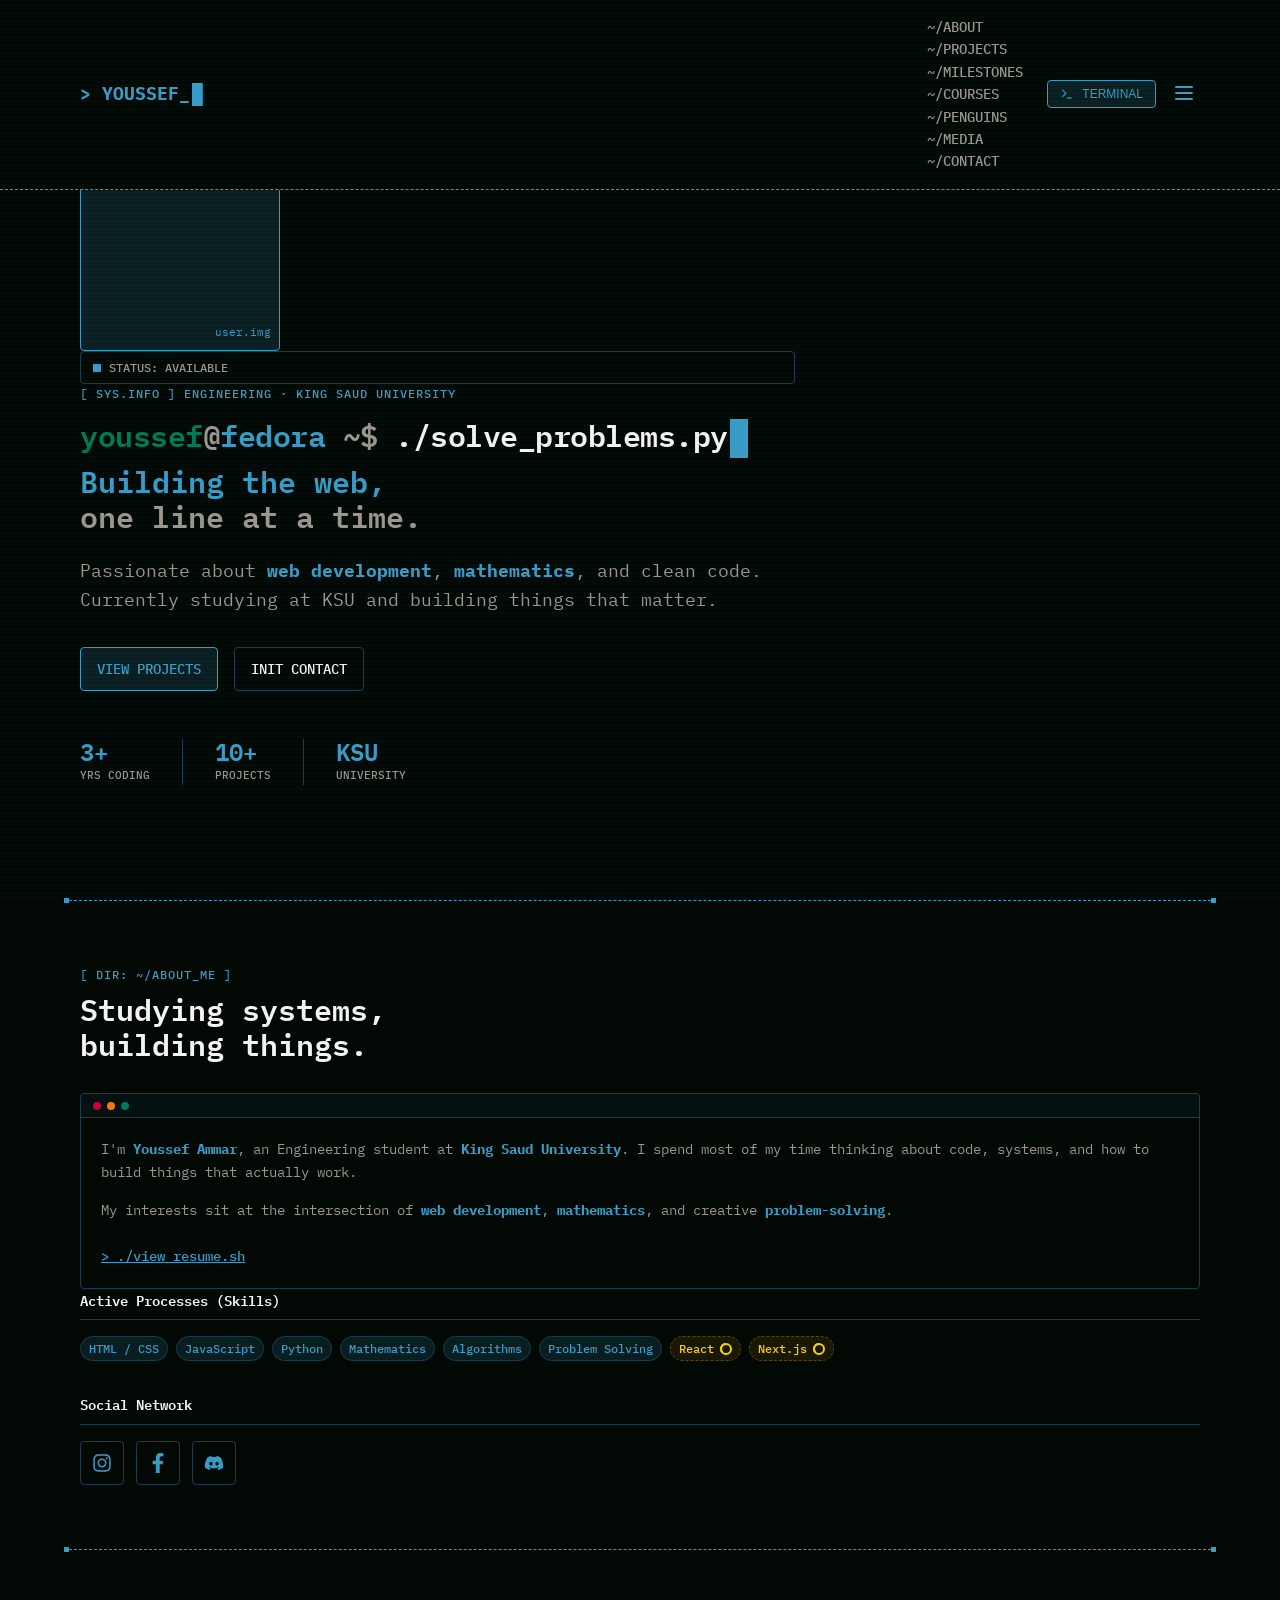
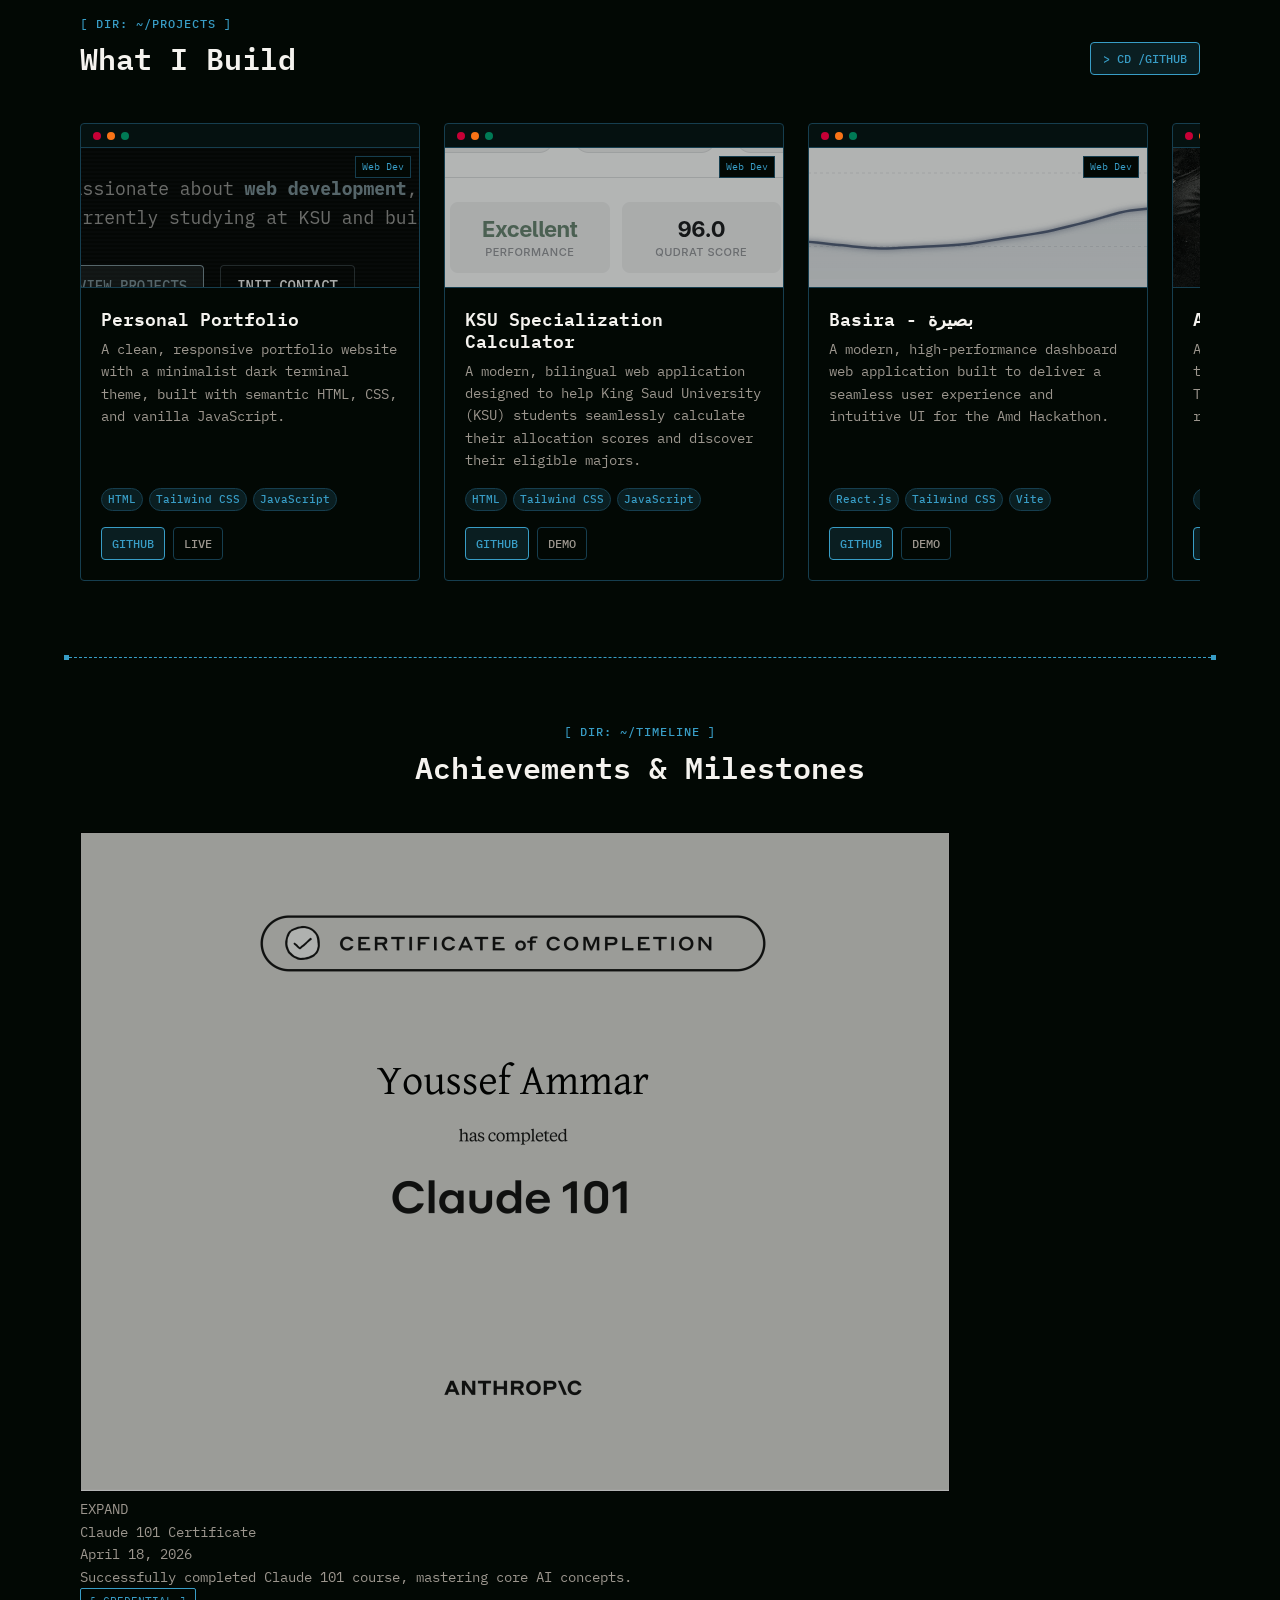
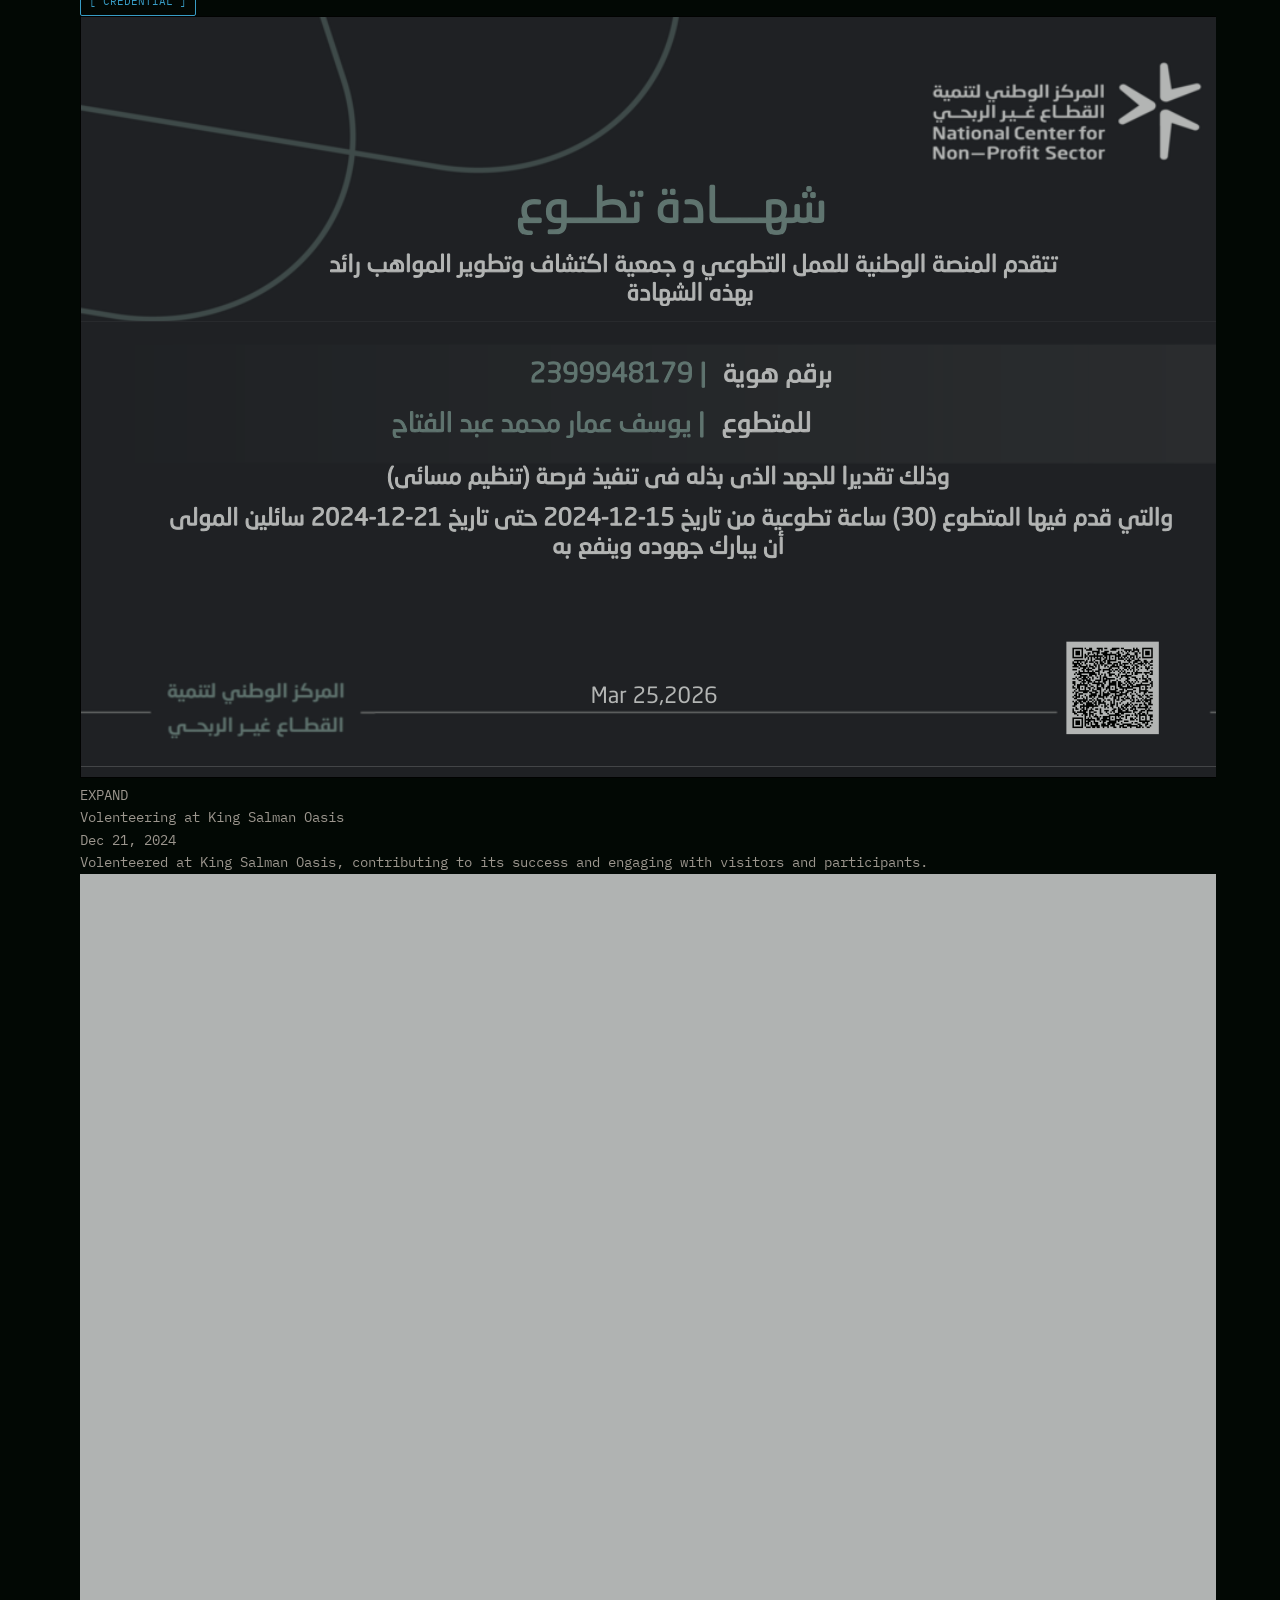
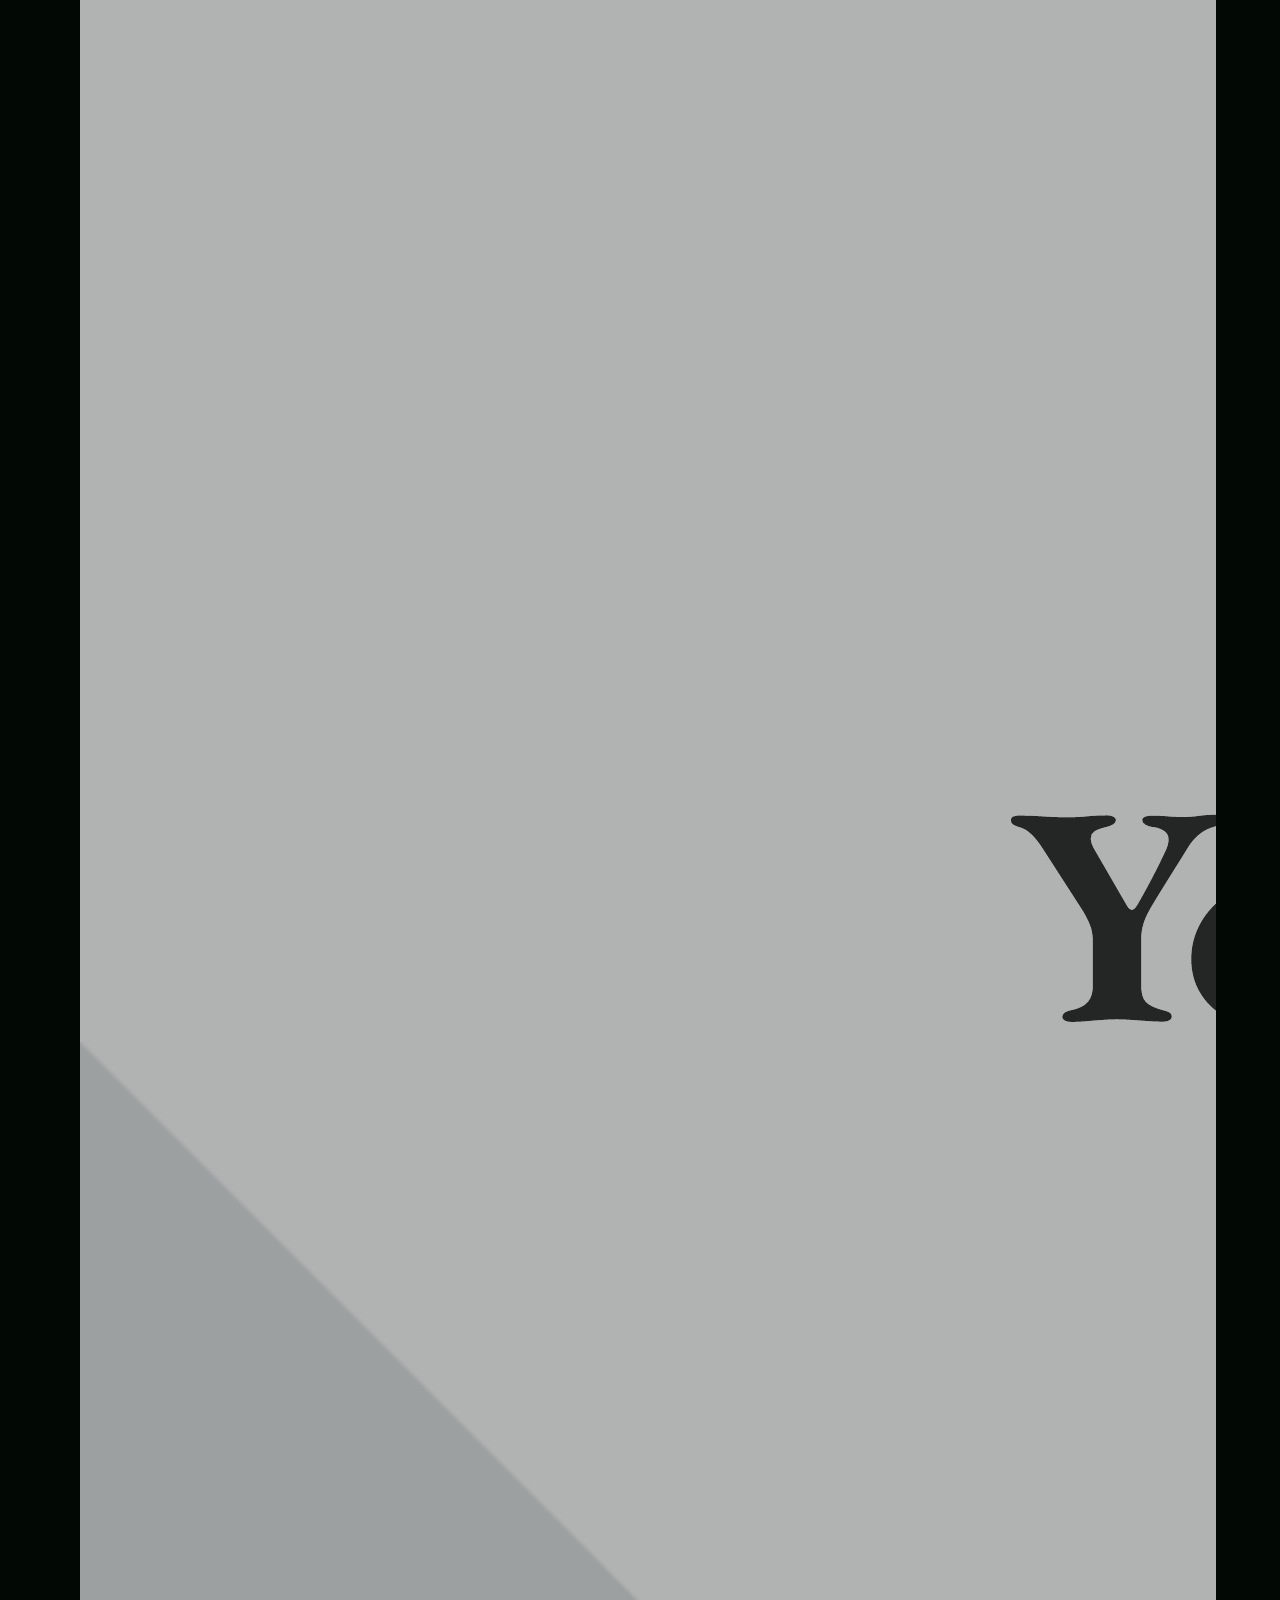
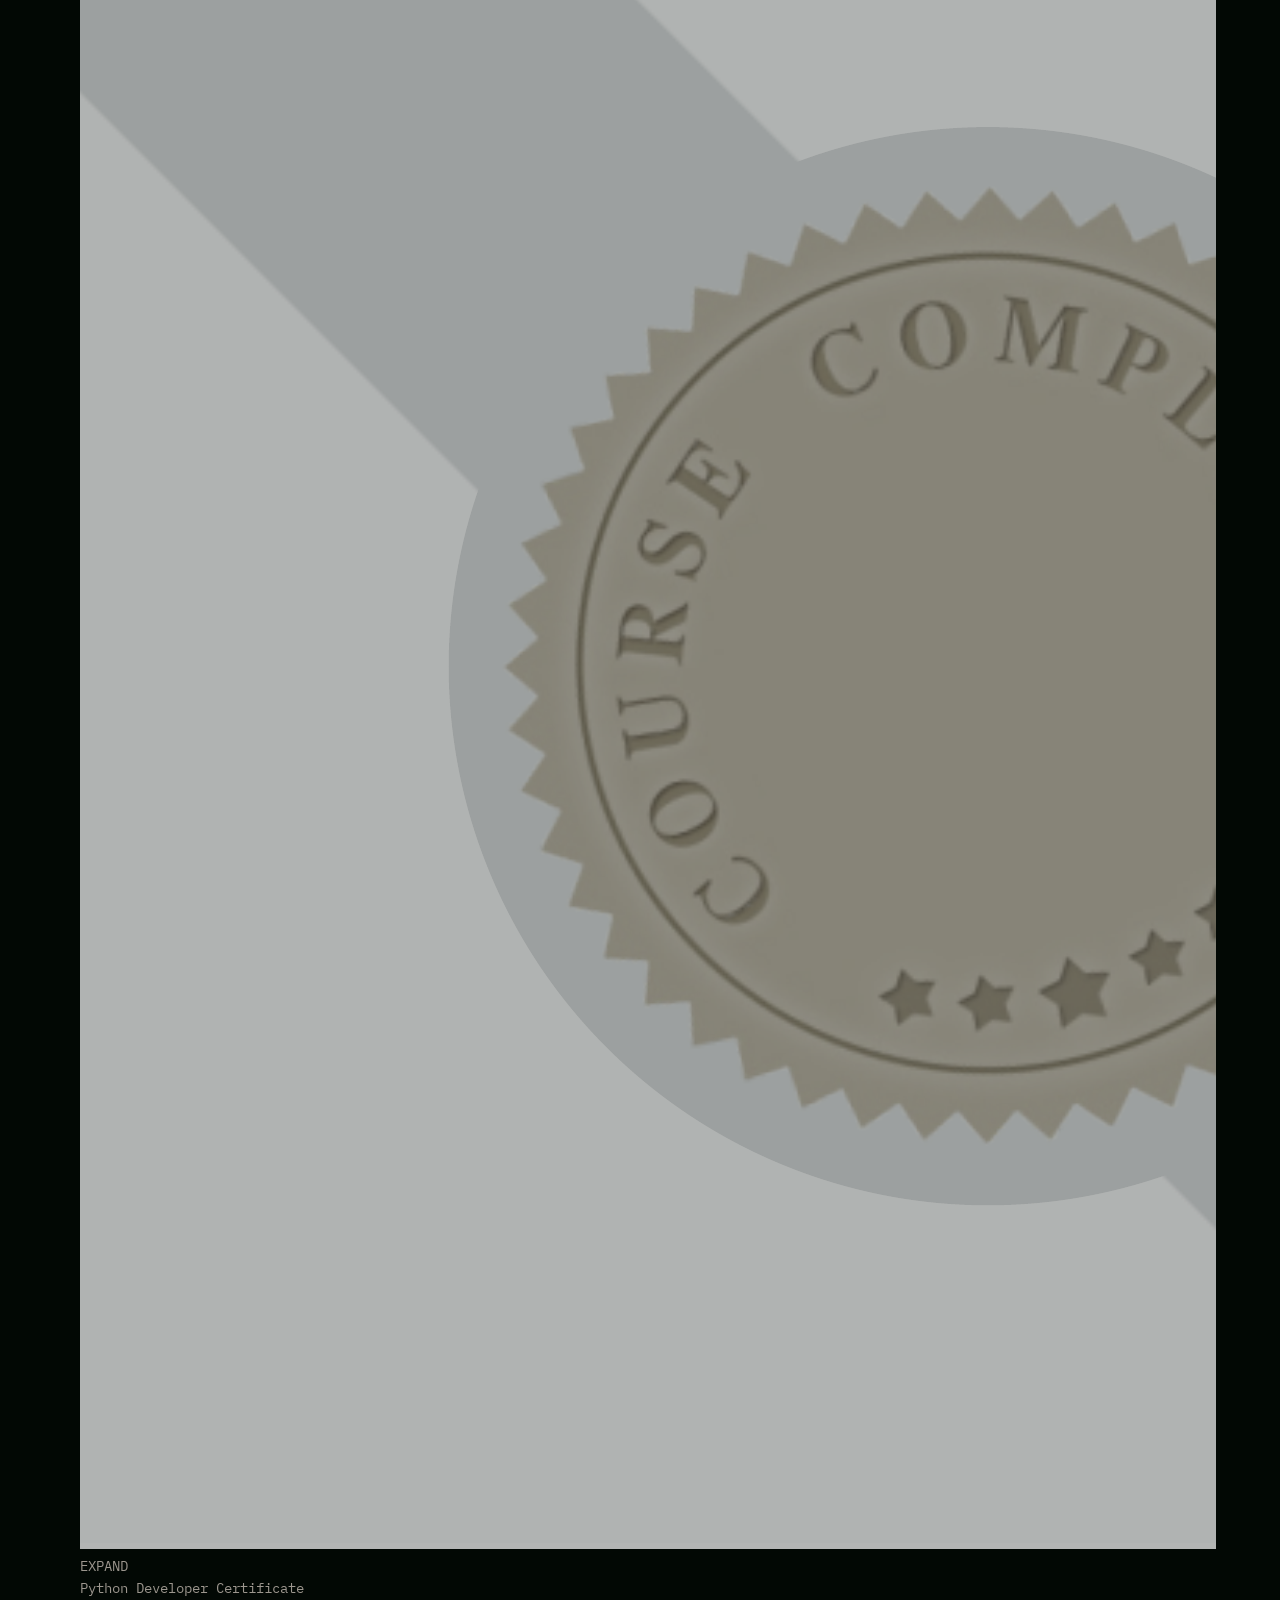
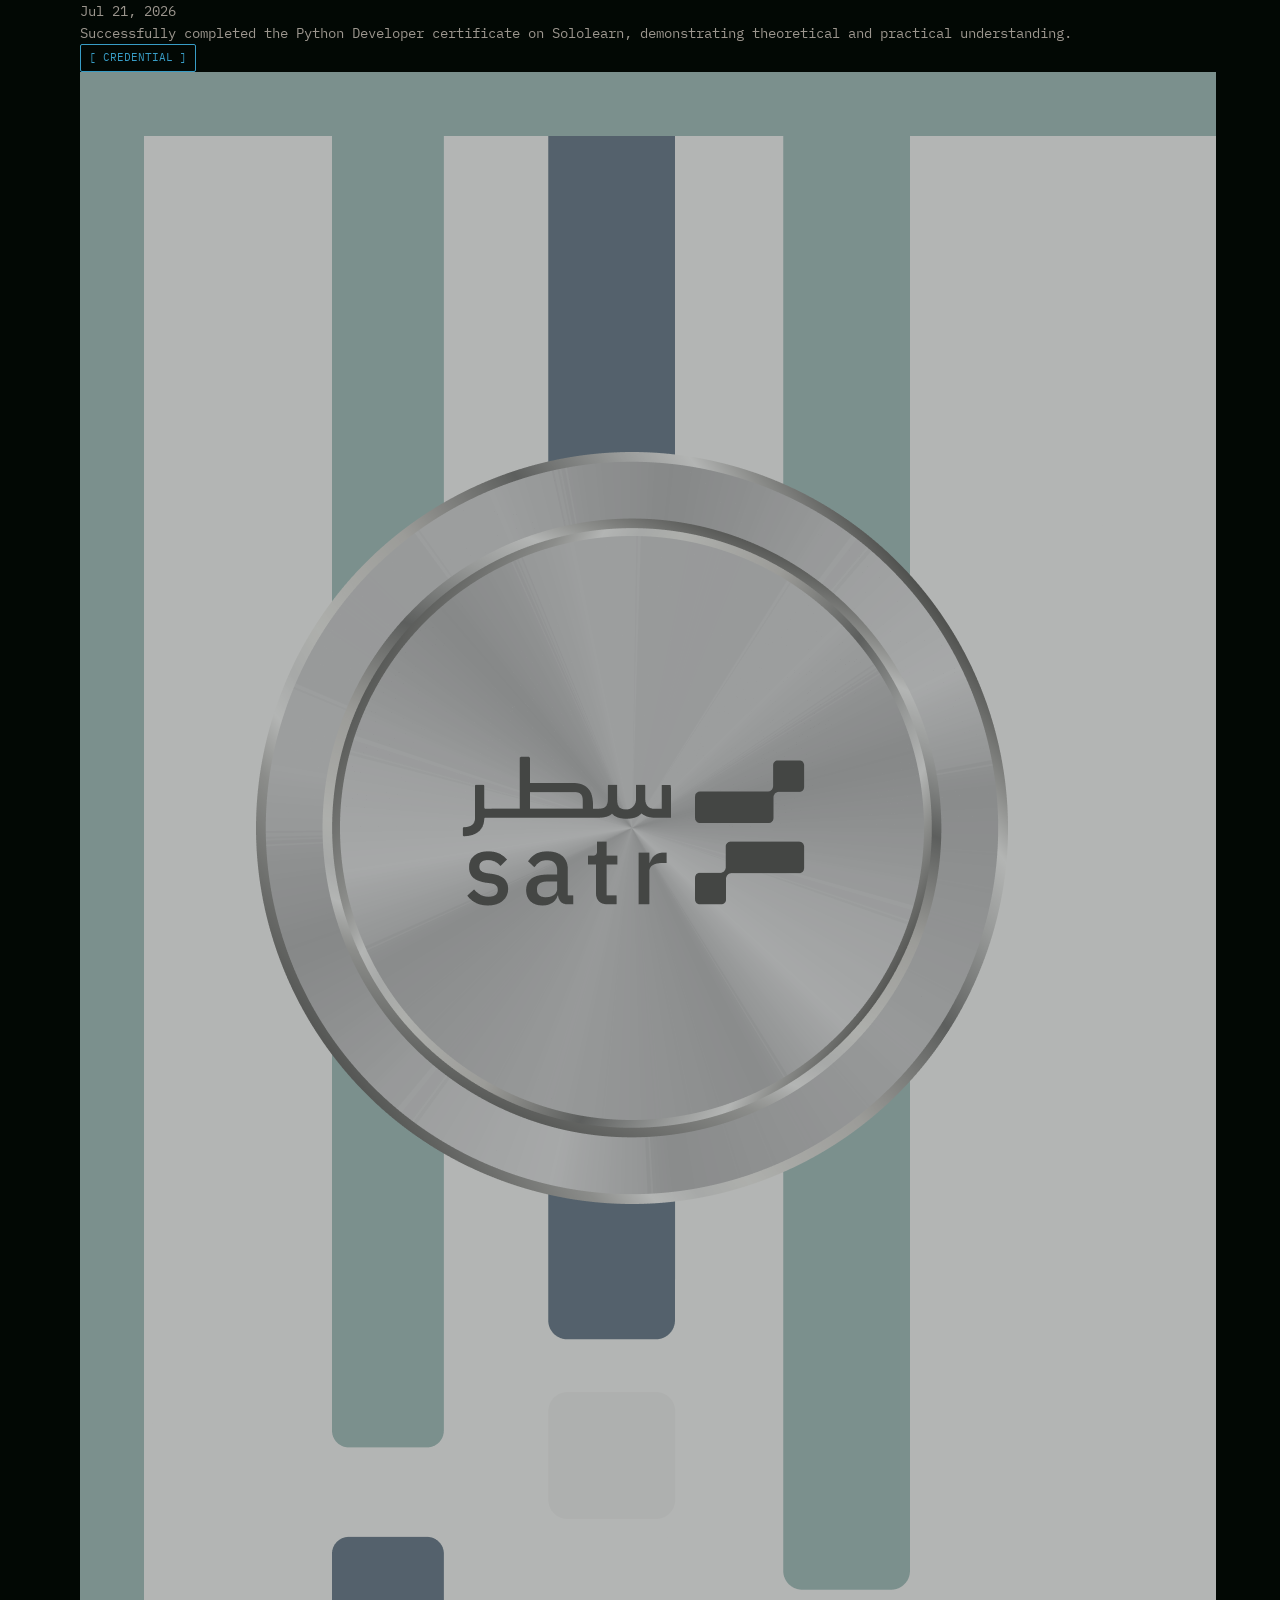
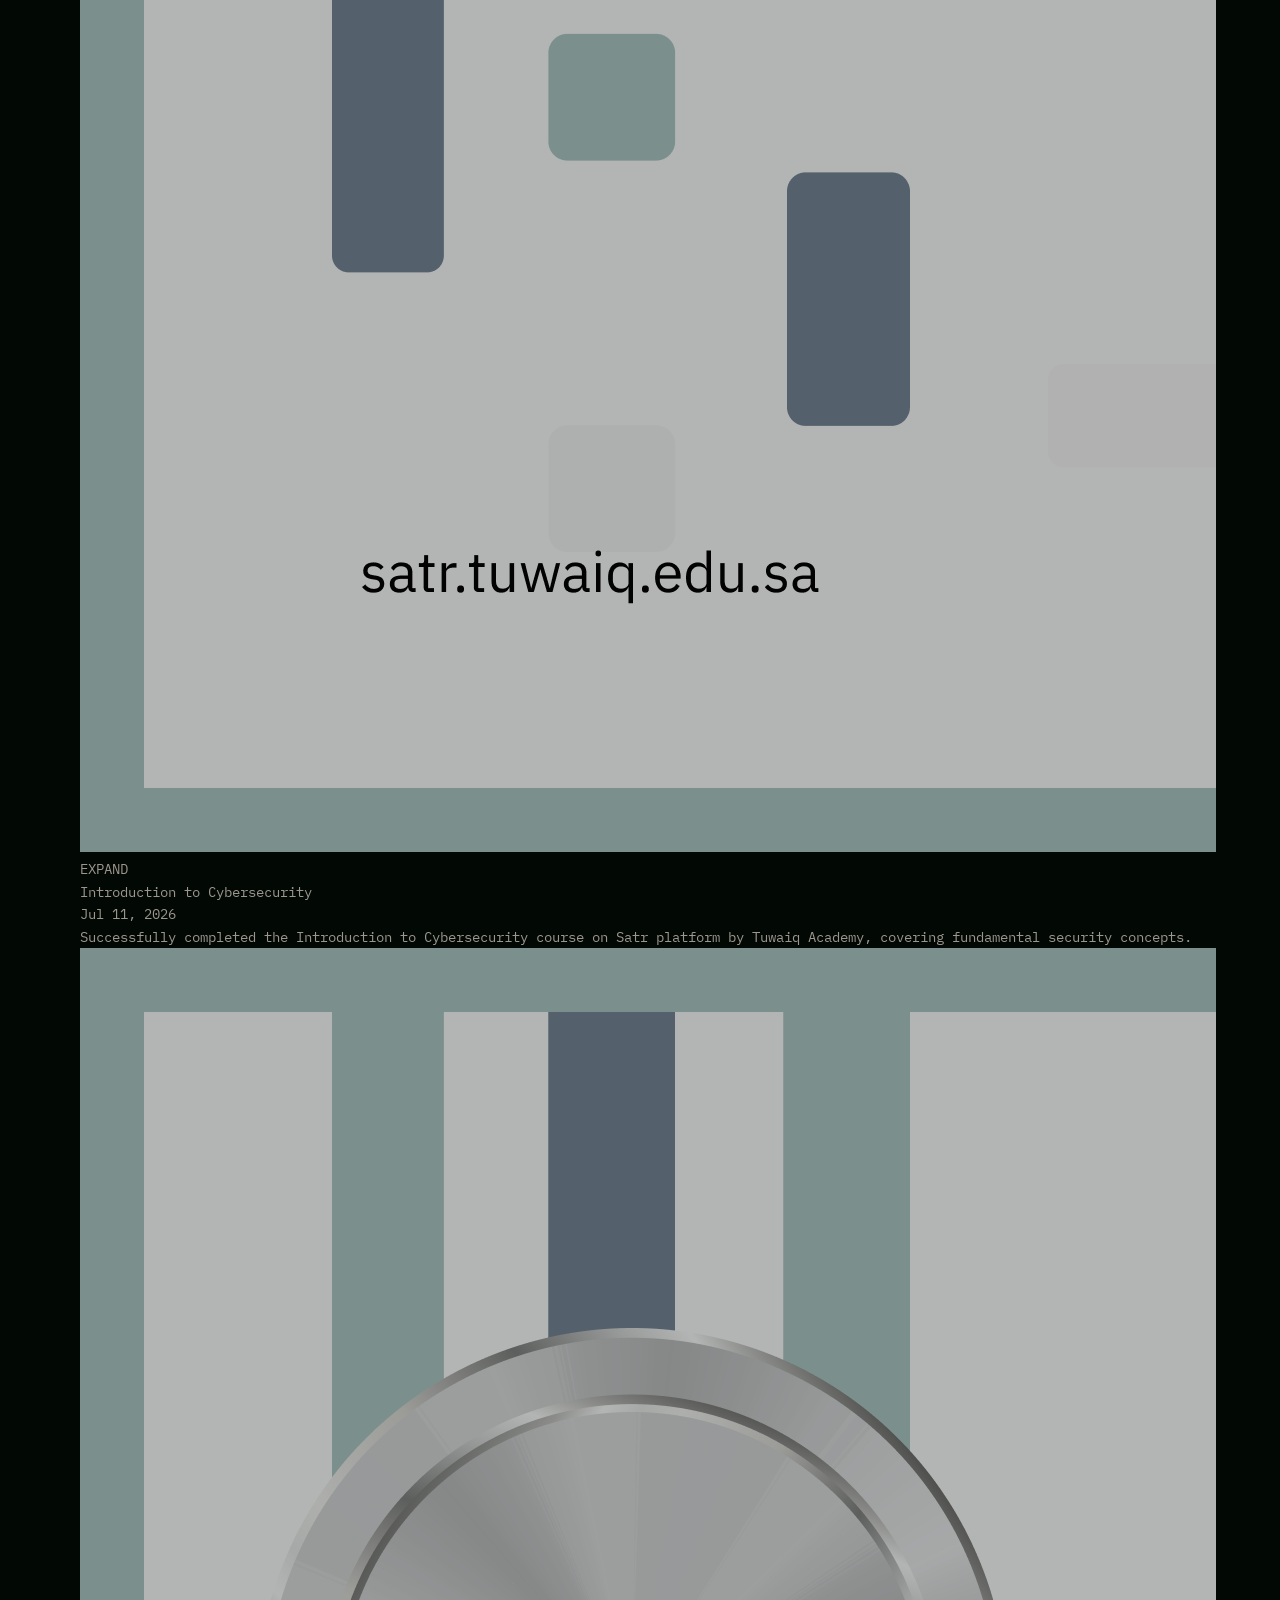
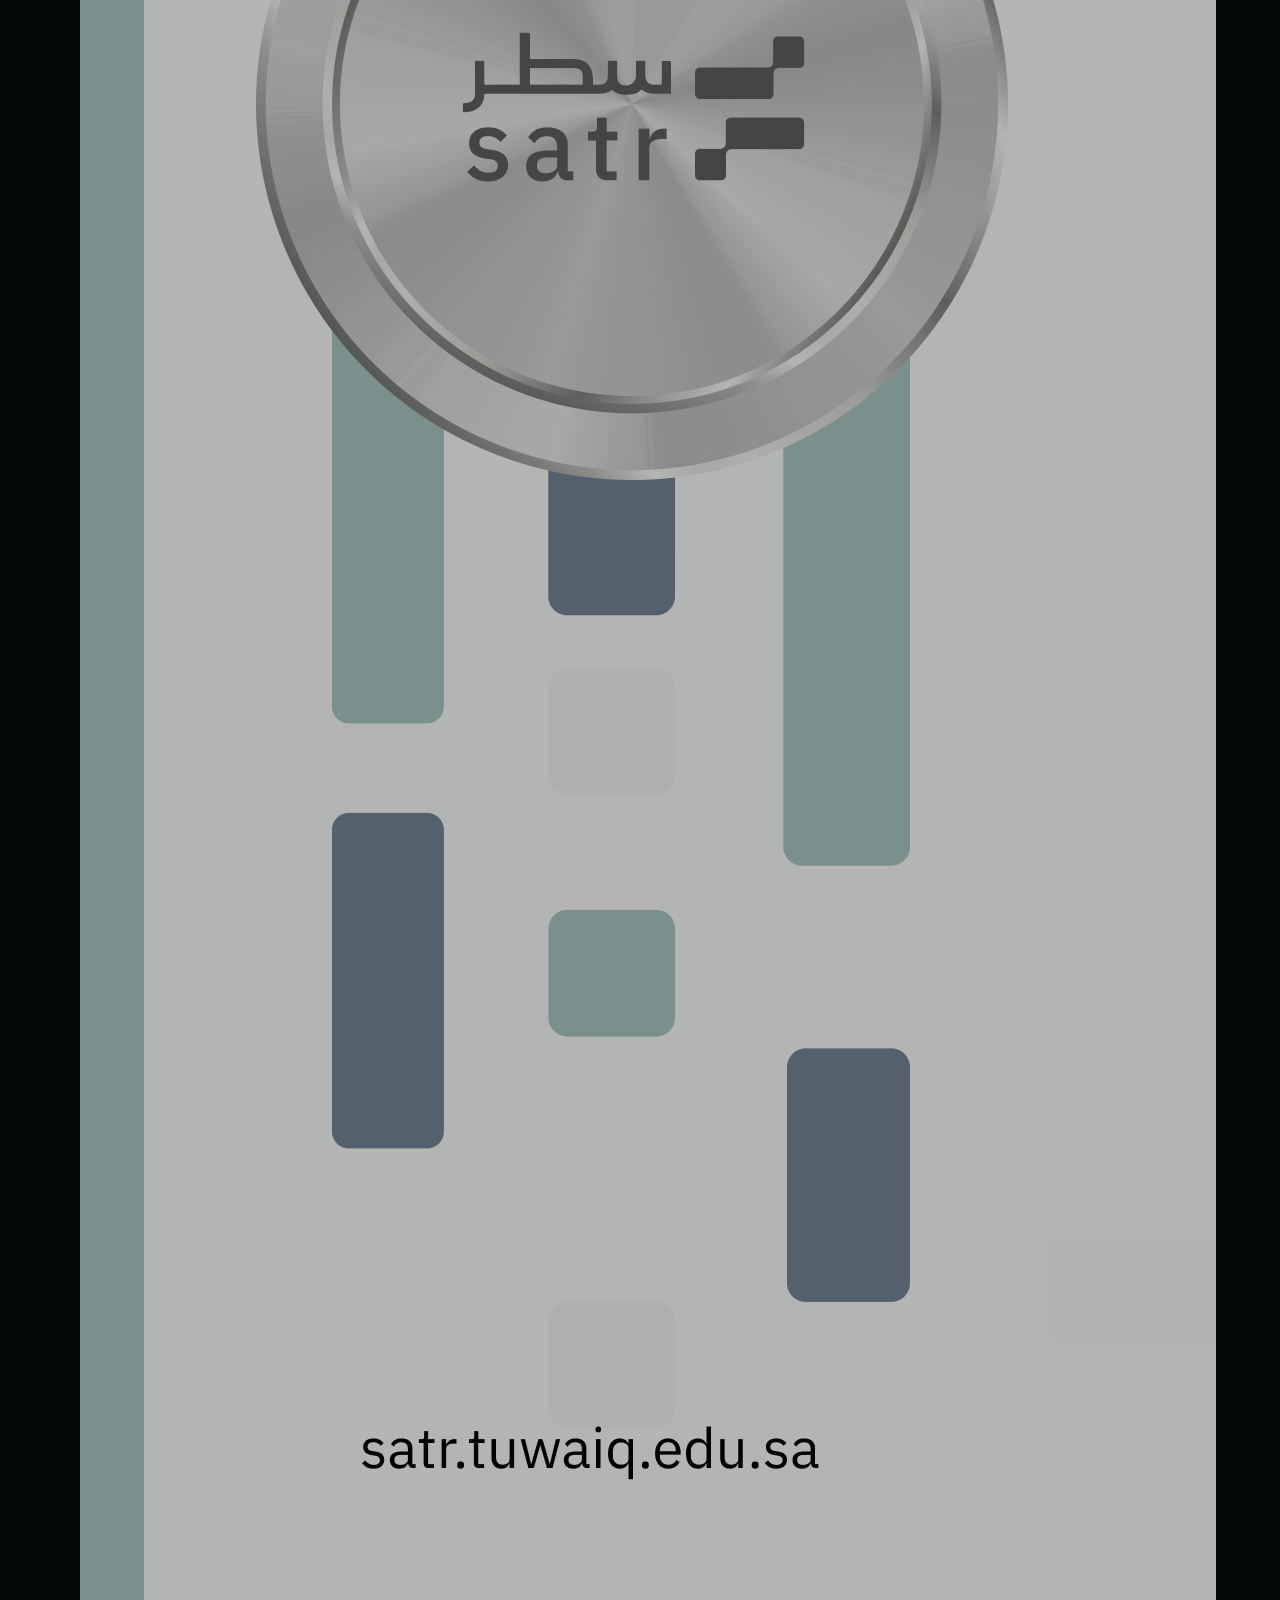
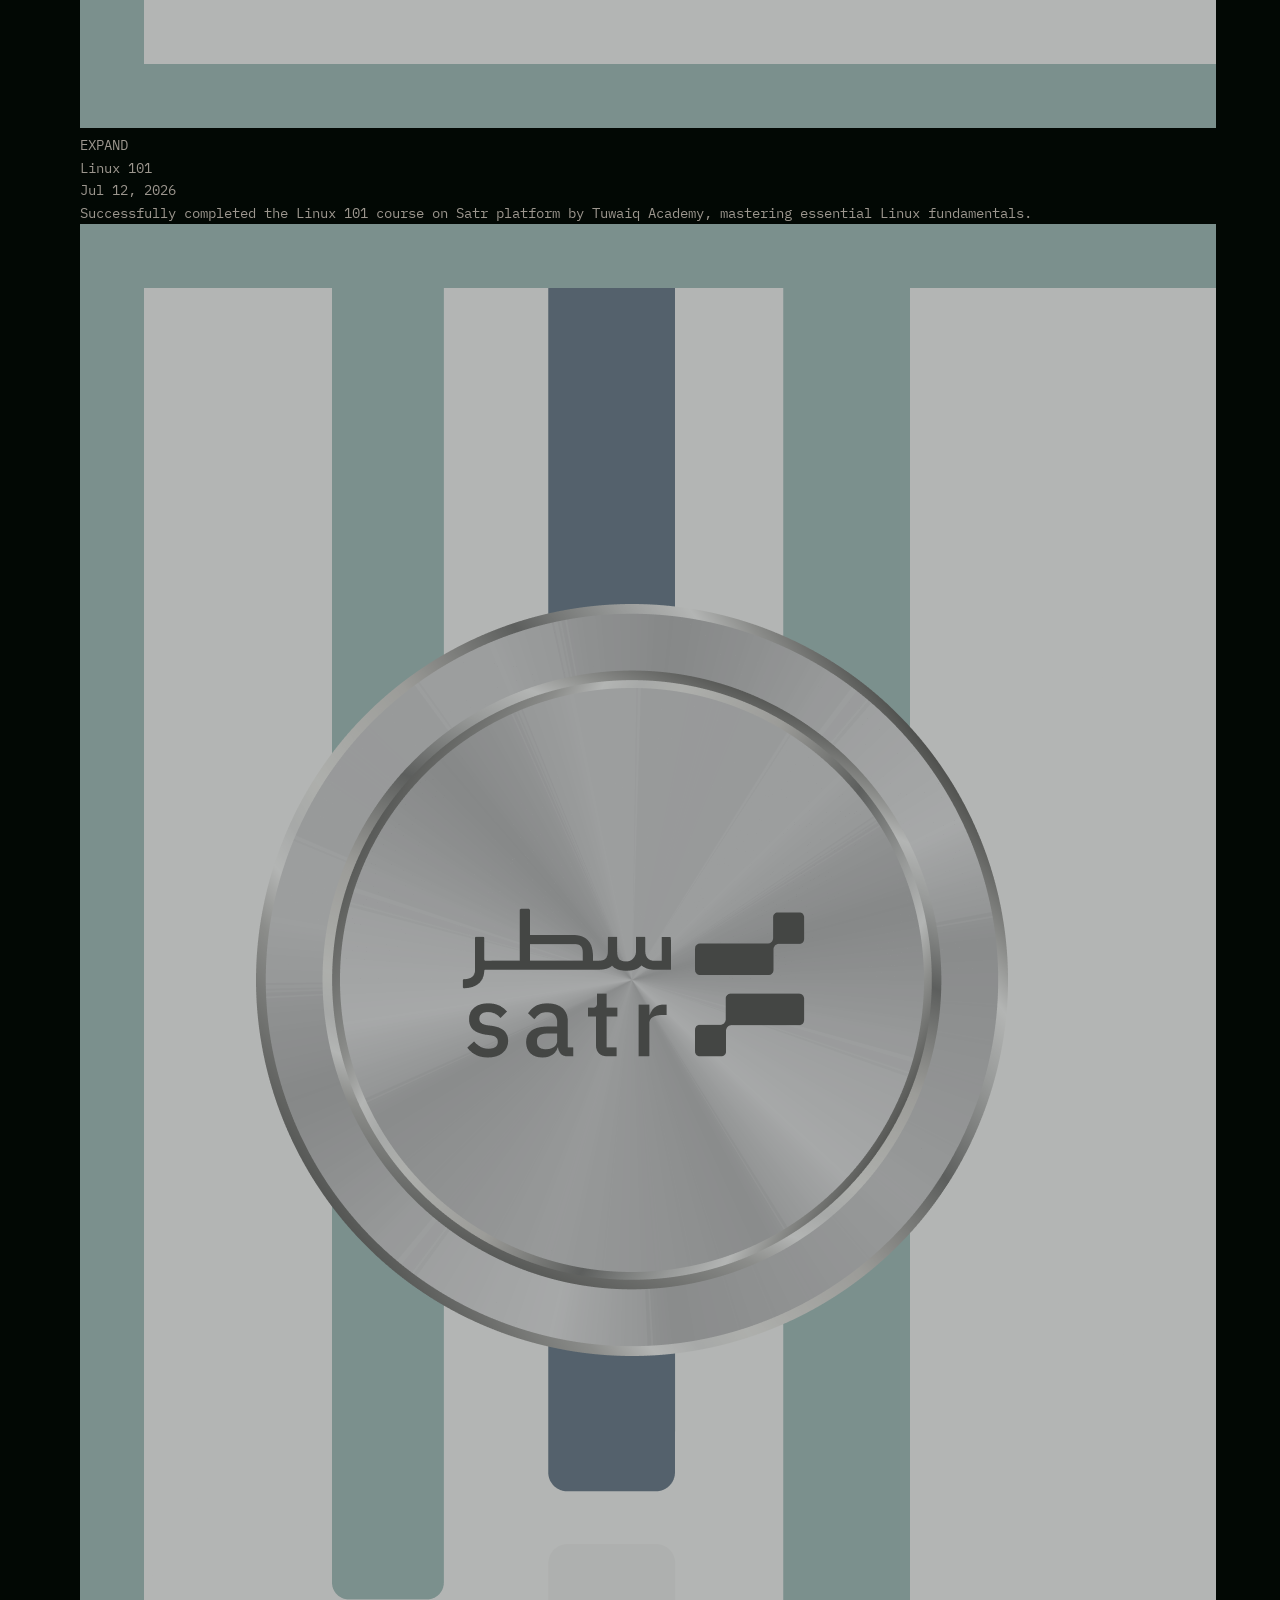
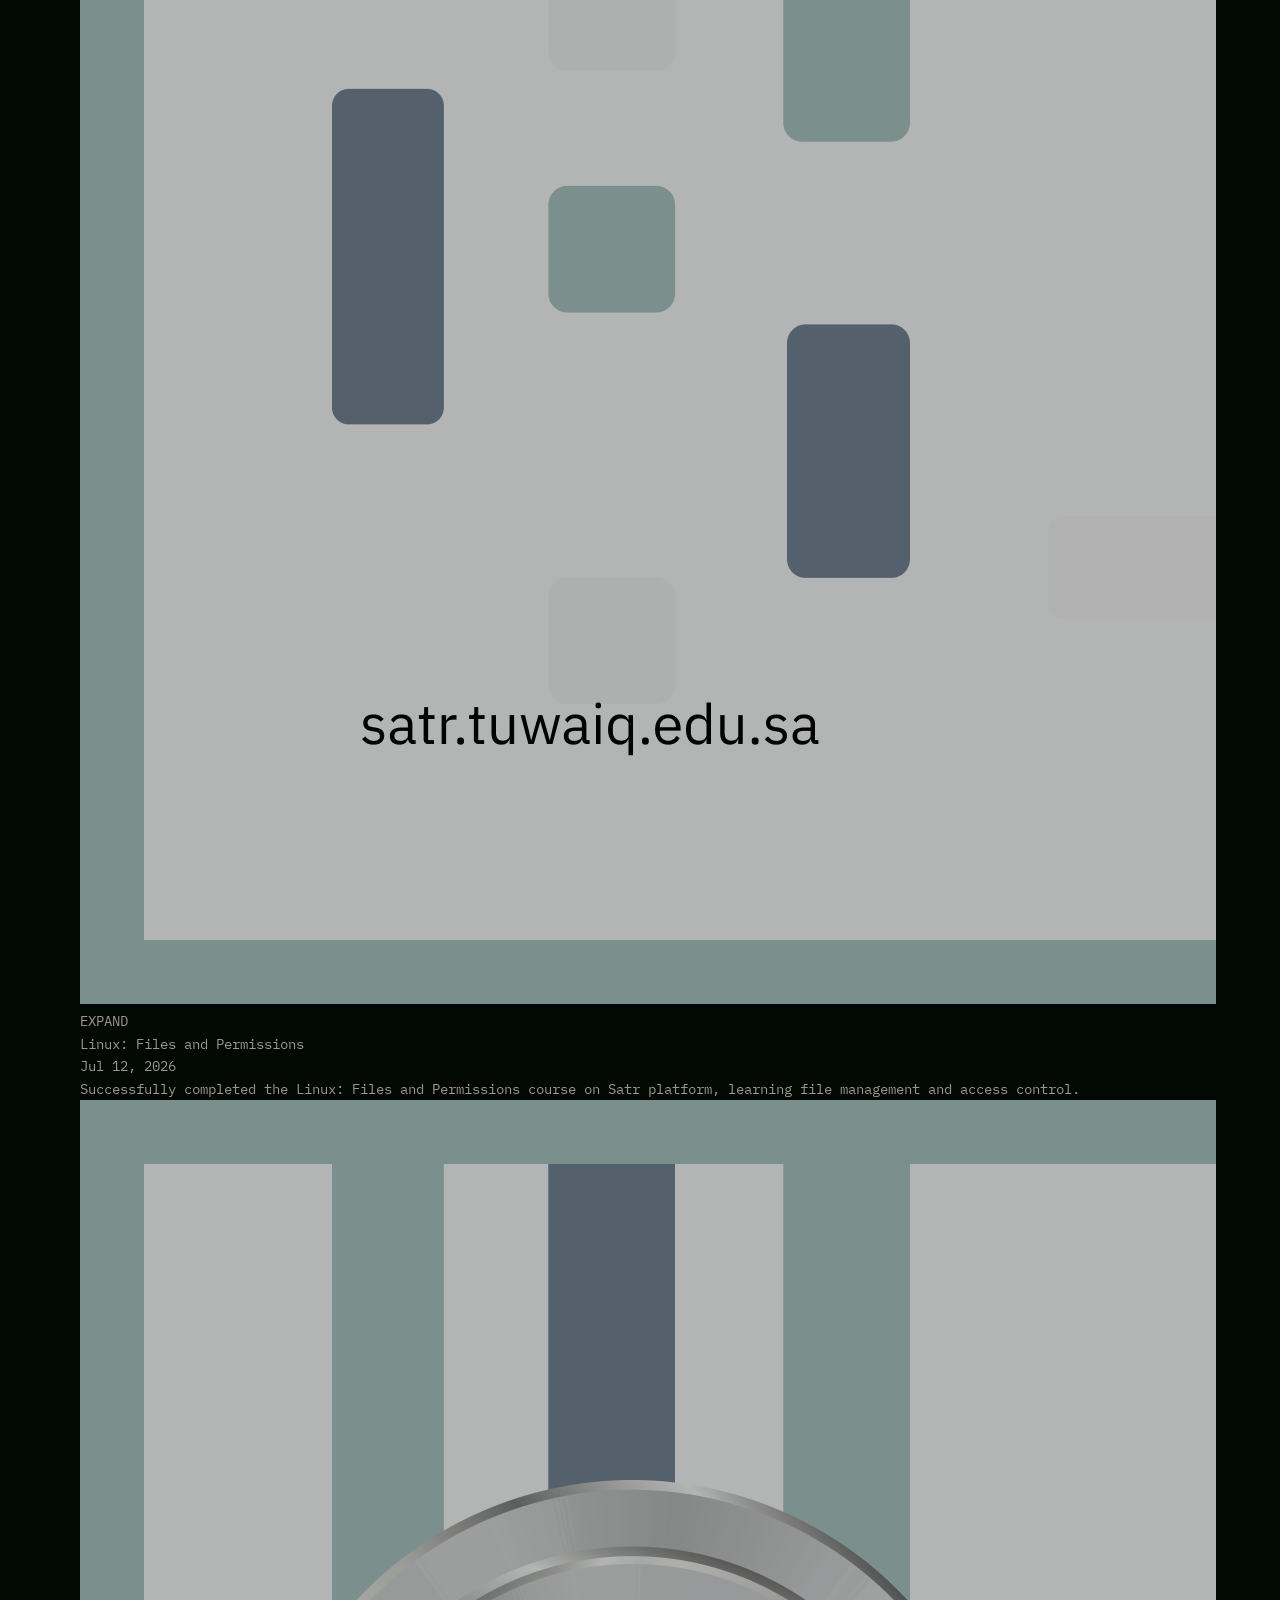
==== commit a736a925: "feat(ui): enhance terminal capabilities and update home page" ====
--- a/index.html
+++ b/index.html
@@ -97,8 +97,7 @@
                     <h1 style="margin-bottom:12px;">
                         <span style="color:var(--success);">youssef</span><span
                             style="color:var(--text-body);">@</span><span style="color:var(--brand);">fedora</span>
-                        <span style="color:var(--text-body);">~$</span> ./build_web.sh<span
-                            class="cursor-blink">█</span>
+                        <span style="color:var(--text-body);">~$</span> <span id="typewriter-command"></span><span id="hero-cursor" class="cursor-blink">█</span>
                     </h1>
                     <h2 style="color:var(--brand); margin-bottom:24px;">
                         Building the web,<br />
@@ -966,7 +965,8 @@
     </div>
 
     <div id="terminal-overlay" class="fixed inset-0 hidden items-center justify-center opacity-0 transition-opacity duration-200" style="background: rgba(2,8,4,0.97); z-index: 200;">
-        <div style="width:min(900px, 92vw); max-height:85vh; display:flex; flex-direction:column; border:1px solid var(--brand); border-radius:4px; background:var(--bg-dark); box-shadow:0 0 30px rgba(56,157,198,0.2); overflow:hidden;">
+        <div id="crt-flash" style="position:absolute; inset:0; background:var(--brand); opacity:0; pointer-events:none; z-index:5;"></div>
+        <div id="terminal-window" class="terminal-window" style="display:flex; flex-direction:column; border:1px solid var(--brand); border-radius:4px; background:var(--bg-dark); box-shadow:0 0 30px rgba(56,157,198,0.2); overflow:hidden;">
             <!-- title bar -->
             <div style="display:flex; align-items:center; justify-content:space-between; padding:8px 16px; border-bottom:1px solid var(--border-subtle); background:rgba(56,157,198,0.06);">
                 <div style="display:flex; align-items:center; gap:8px;">
@@ -975,13 +975,29 @@
                     <span style="width:8px; height:8px; border-radius:50%; background:var(--success); display:block;"></span>
                     <span style="margin-left:8px; font-size:12px; color:var(--text-body);">youssef@fedora:~</span>
                 </div>
-                <span style="font-size:11px; color:var(--text-body);">Type 'exit' or Press ESC to close</span>
+                <div style="display:flex; align-items:center; gap:12px;">
+                    <span style="font-size:11px; color:var(--text-body);">Type 'exit' or Press ESC to close</span>
+                    <button id="terminal-fullscreen-btn" class="discord-icon-btn" aria-label="Toggle fullscreen" style="padding:2px;">
+                        <svg id="fs-expand-icon" width="16" height="16" viewBox="0 0 24 24" fill="none" stroke="currentColor" stroke-width="2" stroke-linecap="round" stroke-linejoin="round">
+                            <polyline points="15 3 21 3 21 9"></polyline>
+                            <polyline points="9 21 3 21 3 15"></polyline>
+                            <polyline points="21 3 14 10"></polyline>
+                            <polyline points="3 21 10 14"></polyline>
+                        </svg>
+                        <svg id="fs-compress-icon" width="16" height="16" viewBox="0 0 24 24" fill="none" stroke="currentColor" stroke-width="2" stroke-linecap="round" stroke-linejoin="round" style="display:none;">
+                            <polyline points="4 14 10 14 10 20"></polyline>
+                            <polyline points="20 10 14 10 14 4"></polyline>
+                            <polyline points="14 10 21 3"></polyline>
+                            <polyline points="10 14 3 21"></polyline>
+                        </svg>
+                    </button>
+                </div>
             </div>
             <!-- scrollable terminal body -->
             <div id="terminal-body" style="flex:1; overflow-y:auto; padding:24px; font-size:13px; line-height:1.7;"></div>
             <!-- input line -->
             <div style="display:flex; align-items:center; gap:8px; padding:10px 16px; border-top:1px solid var(--border-subtle);">
-                <span style="color:var(--success);">root@fedora</span><span style="color:var(--text-body);">:~$</span>
+                <span style="color:var(--brand);">root@fedora</span><span style="color:var(--text-body);">:~$</span>
                 <input id="terminal-input" type="text" autocomplete="off" spellcheck="false"
                     style="flex:1; background:transparent; border:none; outline:none; color:var(--text-heading); font-family:'IBM Plex Mono', monospace; font-size:13px;" />
             </div>
--- a/style.css
+++ b/style.css
@@ -395,4 +395,114 @@
 
 .expandable-inner {
     overflow: hidden;
+}
+
+/* ── Terminal Window: Windowed & Fullscreen ── */
+.terminal-window {
+    width: min(900px, 92vw);
+    max-height: 85vh;
+    border-radius: 4px;
+    transition: width 220ms ease, max-height 220ms ease, height 220ms ease, border-radius 220ms ease;
+}
+
+.terminal-window.terminal-fullscreen {
+    width: 100vw !important;
+    height: 100vh !important;
+    max-height: 100vh !important;
+    border-radius: 0 !important;
+}
+
+/* ── Terminal Block Logo (voxel/LED-display) ── */
+.block-logo-container {
+    display: flex;
+    justify-content: center;
+    gap: clamp(10px, 2vw, 14px);
+    margin-bottom: 16px;
+    filter: drop-shadow(0 0 8px rgba(56, 157, 198, 0.4));
+}
+
+.block-letter {
+    display: grid;
+    grid-template-columns: repeat(7, clamp(6px, 1.4vw, 11px));
+    grid-template-rows: repeat(9, clamp(6px, 1.4vw, 11px));
+    gap: 2px;
+}
+
+.block-cell {
+    border-radius: 1px;
+    animation: block-flicker 3s ease-in-out infinite alternate;
+}
+
+.block-cell--on {
+    background: var(--brand);
+    box-shadow: 0 0 5px var(--brand);
+}
+
+@keyframes block-flicker {
+    0%, 100% { opacity: 1; }
+    50% { opacity: 0.7; }
+}
+
+/* ── Terminal Welcome Line ── */
+.terminal-welcome {
+    color: var(--brand);
+    font-weight: 700;
+    text-transform: uppercase;
+    font-size: 14px;
+    letter-spacing: 2px;
+    text-align: center;
+    margin-bottom: 8px;
+}
+
+/* ── Terminal Output Lines ── */
+.terminal-line {
+    white-space: pre-wrap;
+    word-break: break-word;
+}
+
+.terminal-line--bullet {
+    padding-left: 4ch;
+    text-indent: -4ch;
+}
+
+/* ── Terminal Open/Close Transition (CRT Effect) ── */
+/* Terminal window itself starts collapsed to a thin horizontal line */
+#terminal-overlay .terminal-window {
+    transform: scaleY(0.02);
+    opacity: 0;
+    transform-origin: center;
+}
+
+#terminal-overlay.crt-on .terminal-window {
+    animation: crt-power-on 260ms cubic-bezier(0.2, 0.9, 0.3, 1) forwards;
+}
+
+@keyframes crt-power-on {
+    0%   { transform: scaleY(0.02); opacity: 0.4; }
+    60%  { transform: scaleY(1.04); opacity: 1; }
+    80%  { transform: scaleY(0.98); }
+    100% { transform: scaleY(1); opacity: 1; }
+}
+
+#terminal-overlay.crt-off .terminal-window {
+    animation: crt-power-off 200ms ease-in forwards;
+}
+
+@keyframes crt-power-off {
+    0%   { transform: scaleY(1); opacity: 1; }
+    40%  { transform: scaleY(1.03); }
+    100% { transform: scaleY(0.02); opacity: 0; }
+}
+
+/* Quick bright flash synced with the collapse/expand, like a CRT electron-beam flicker */
+#crt-flash.flash {
+    animation: crt-flash 260ms ease-out forwards;
+}
+
+@keyframes crt-flash {
+    0%   { opacity: 0; }
+    15%  { opacity: 0.5; }
+    30%  { opacity: 0.05; }
+    45%  { opacity: 0.3; }
+    100% { opacity: 0; }
 }
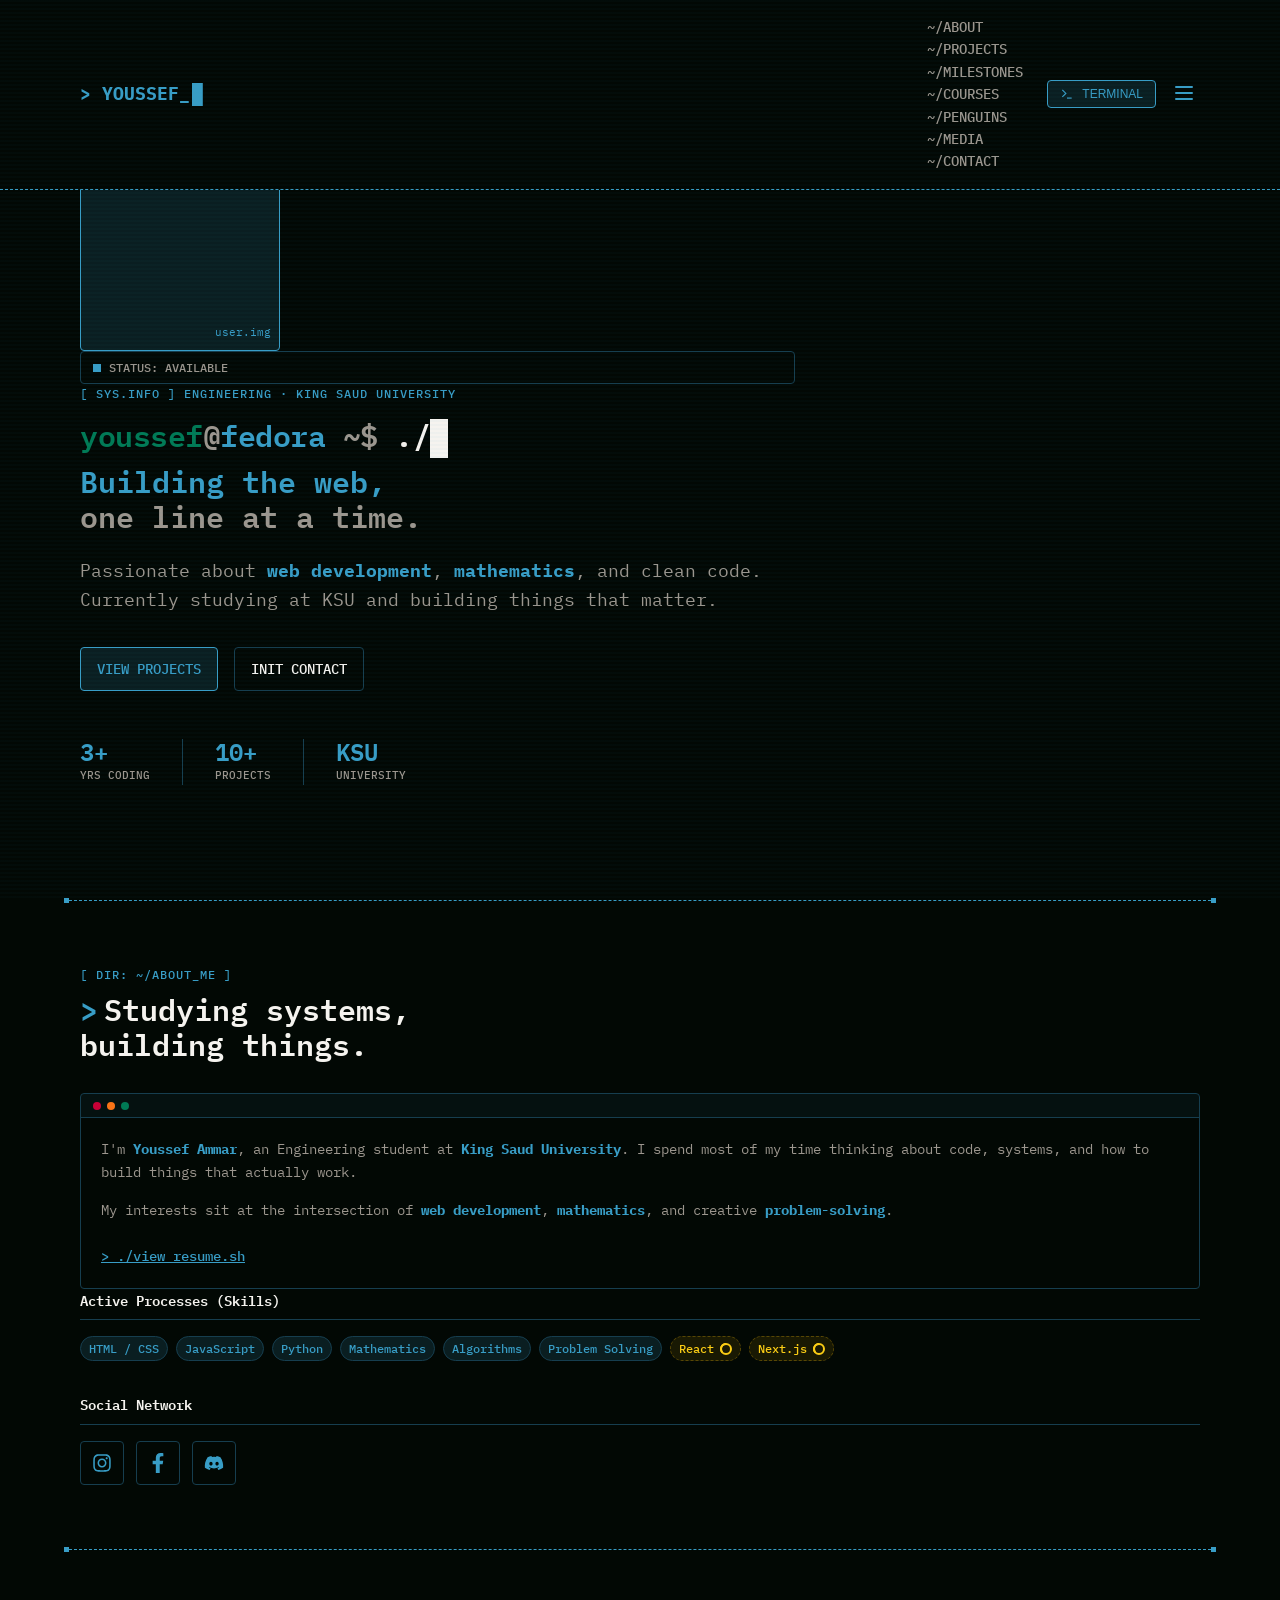
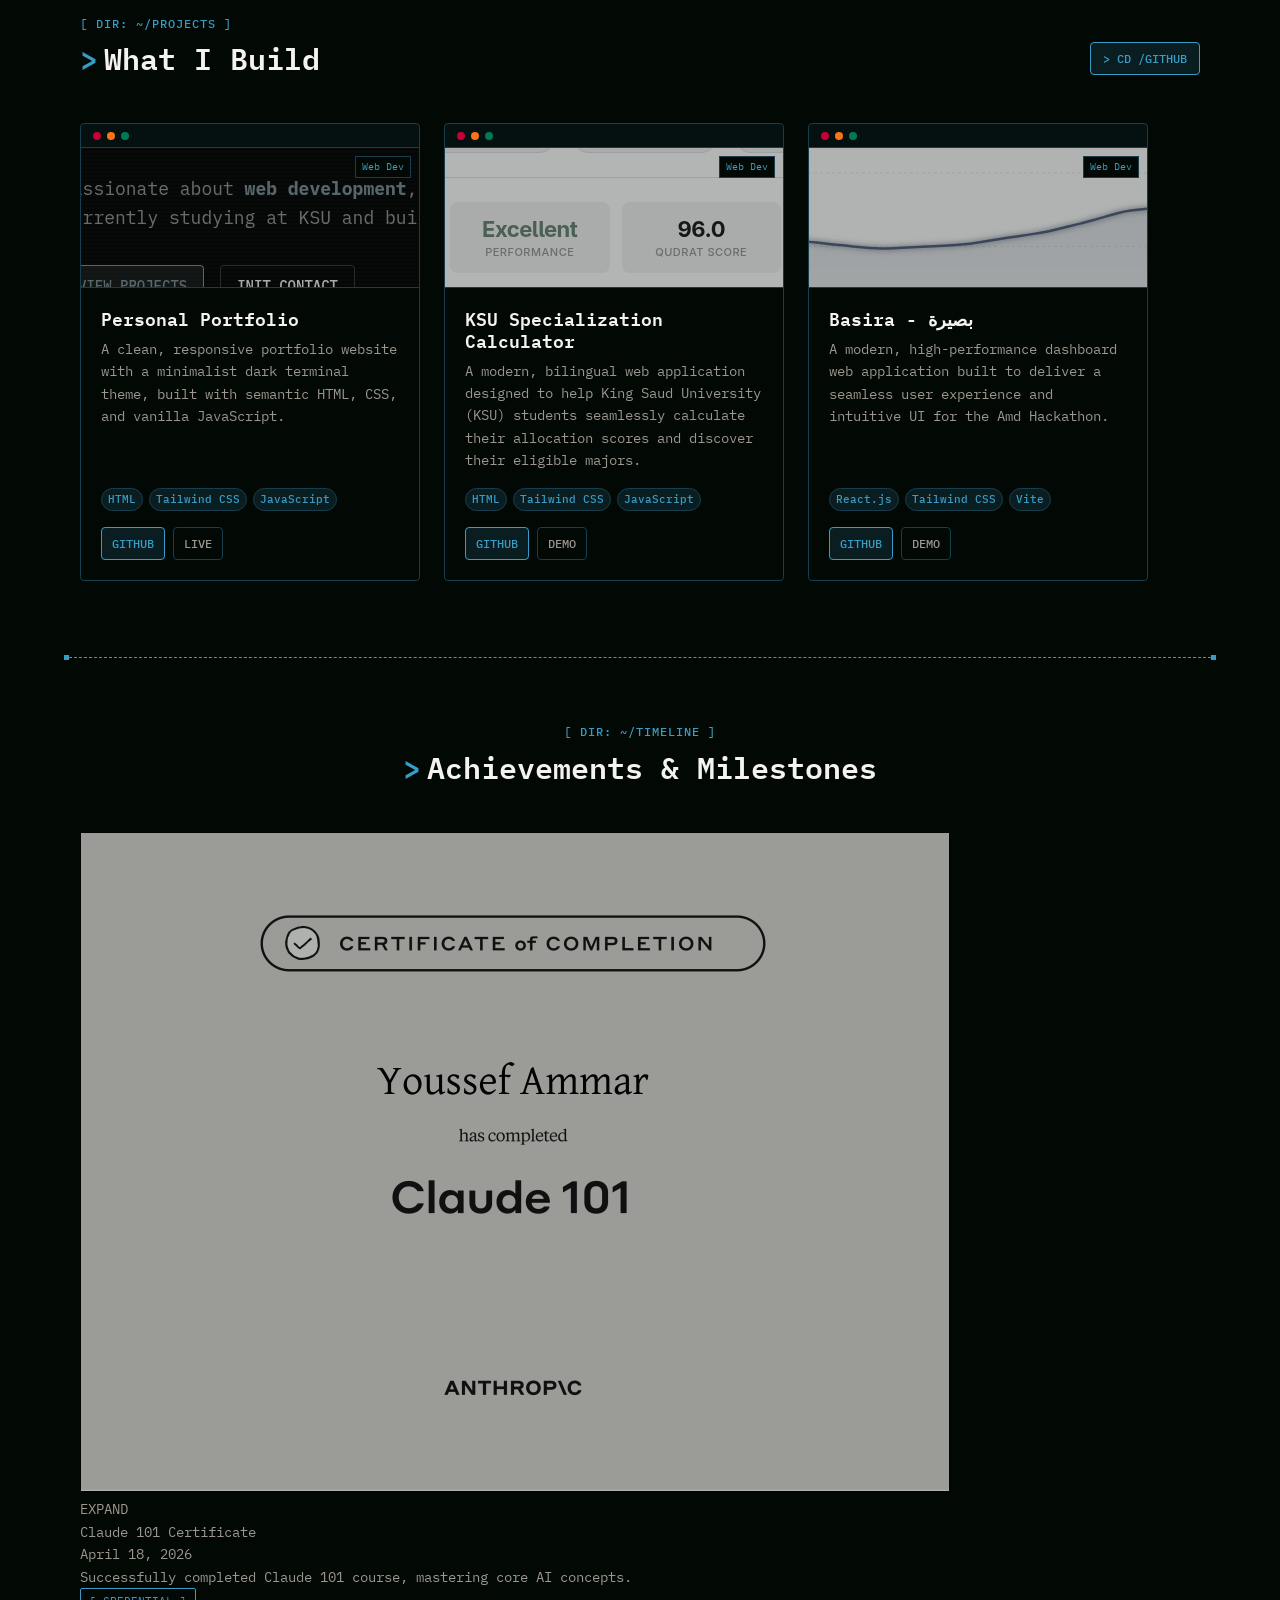
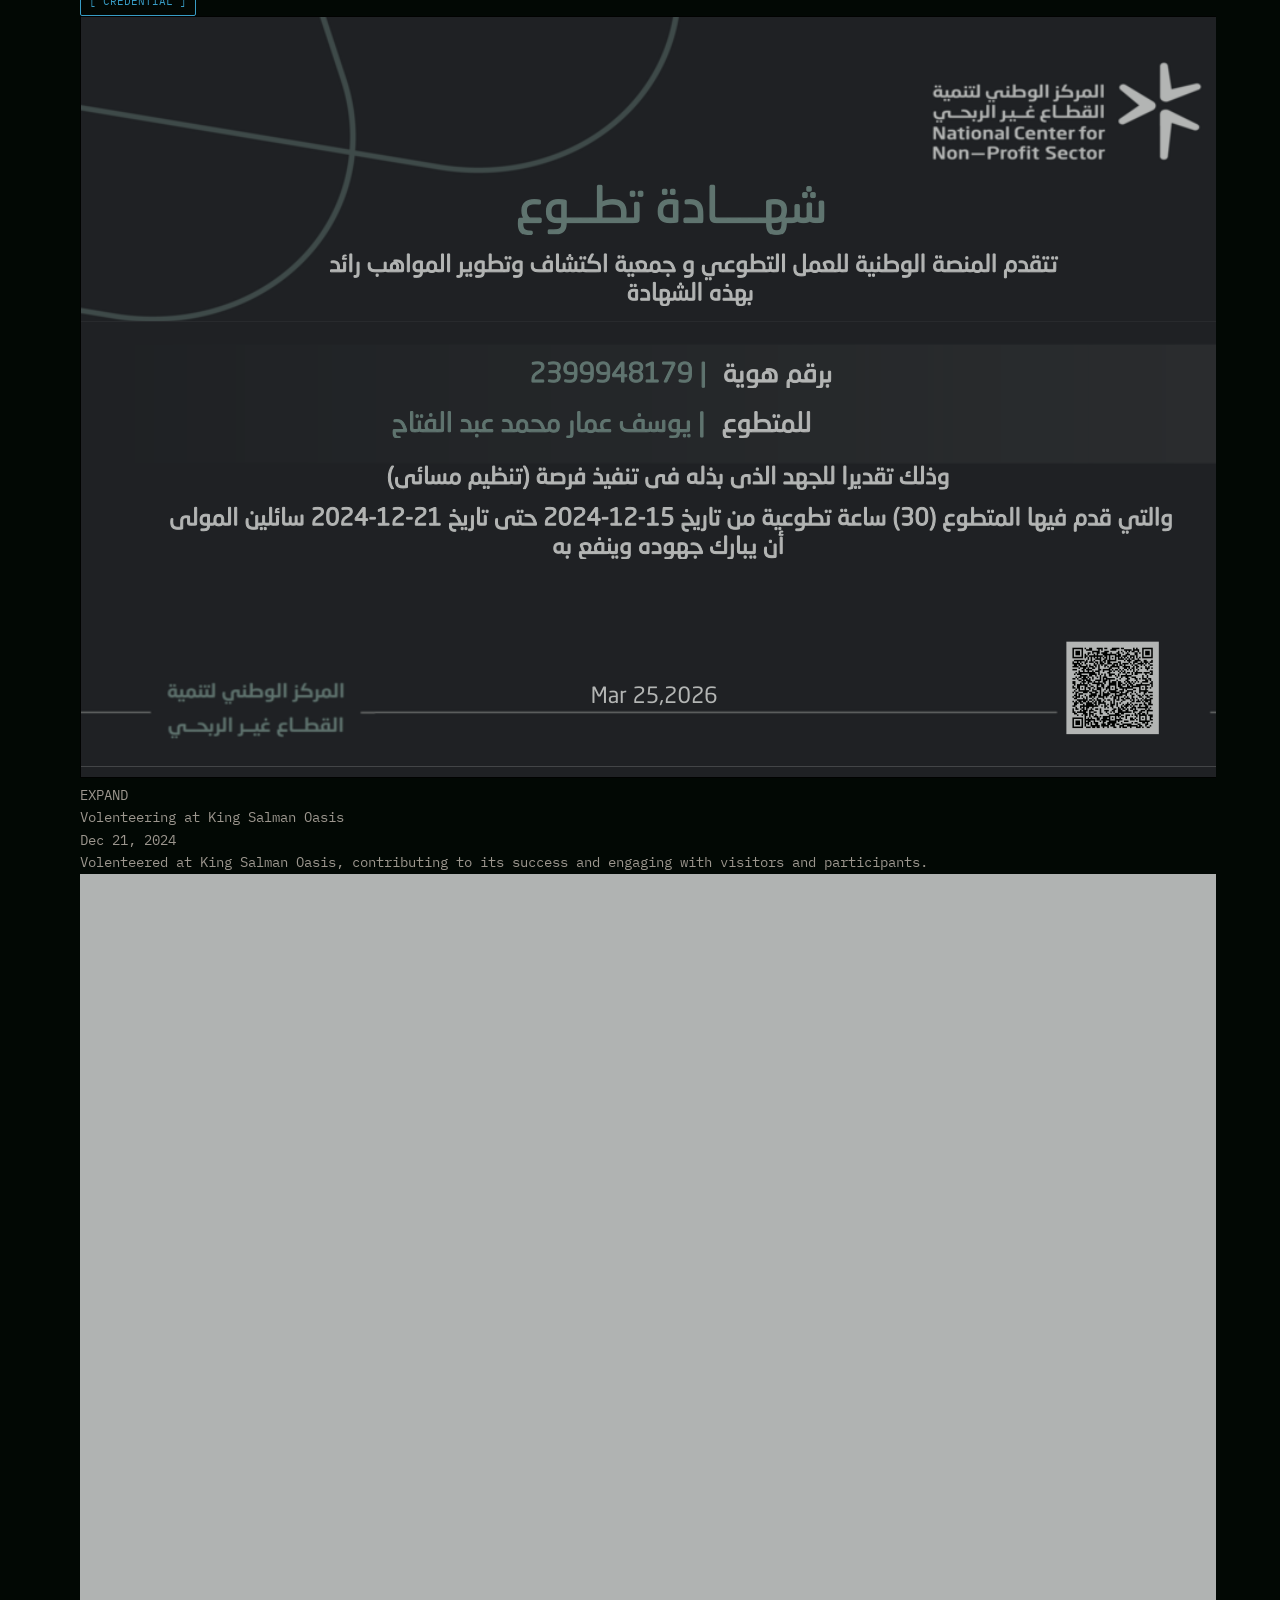
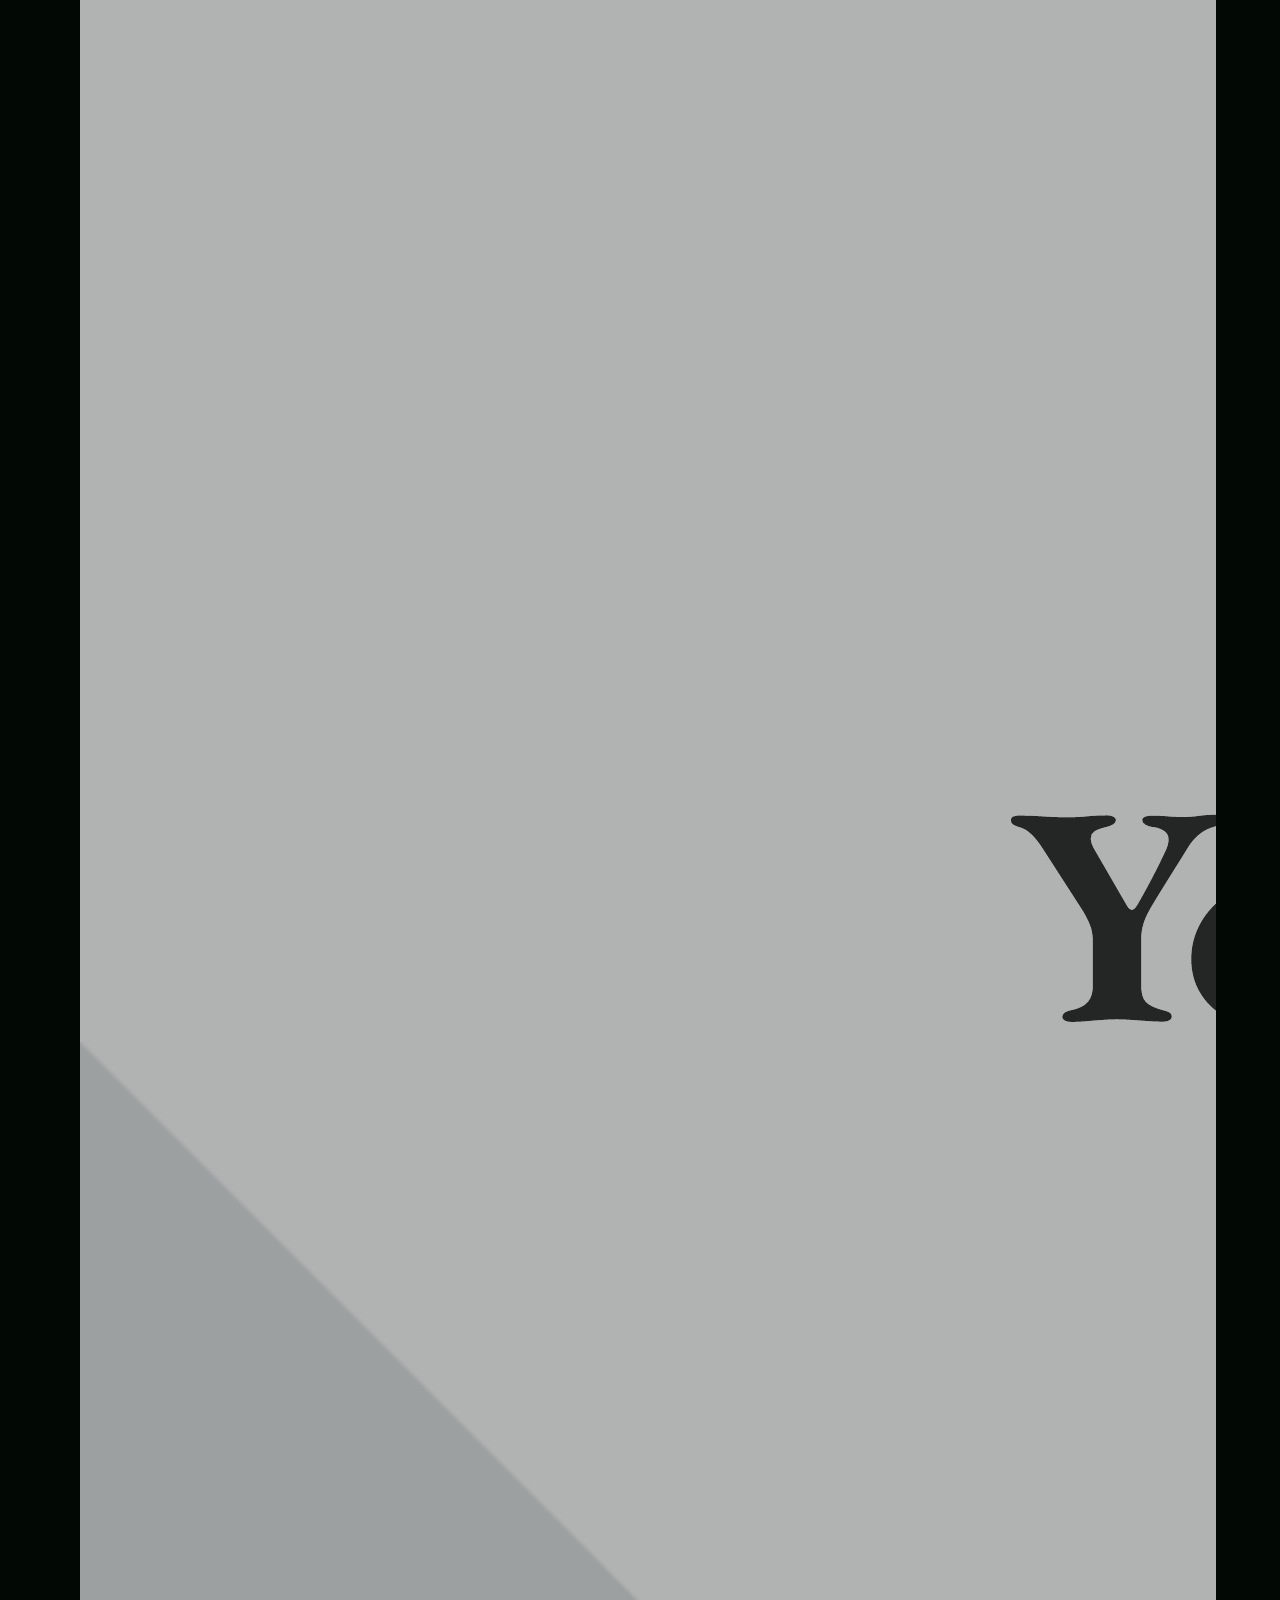
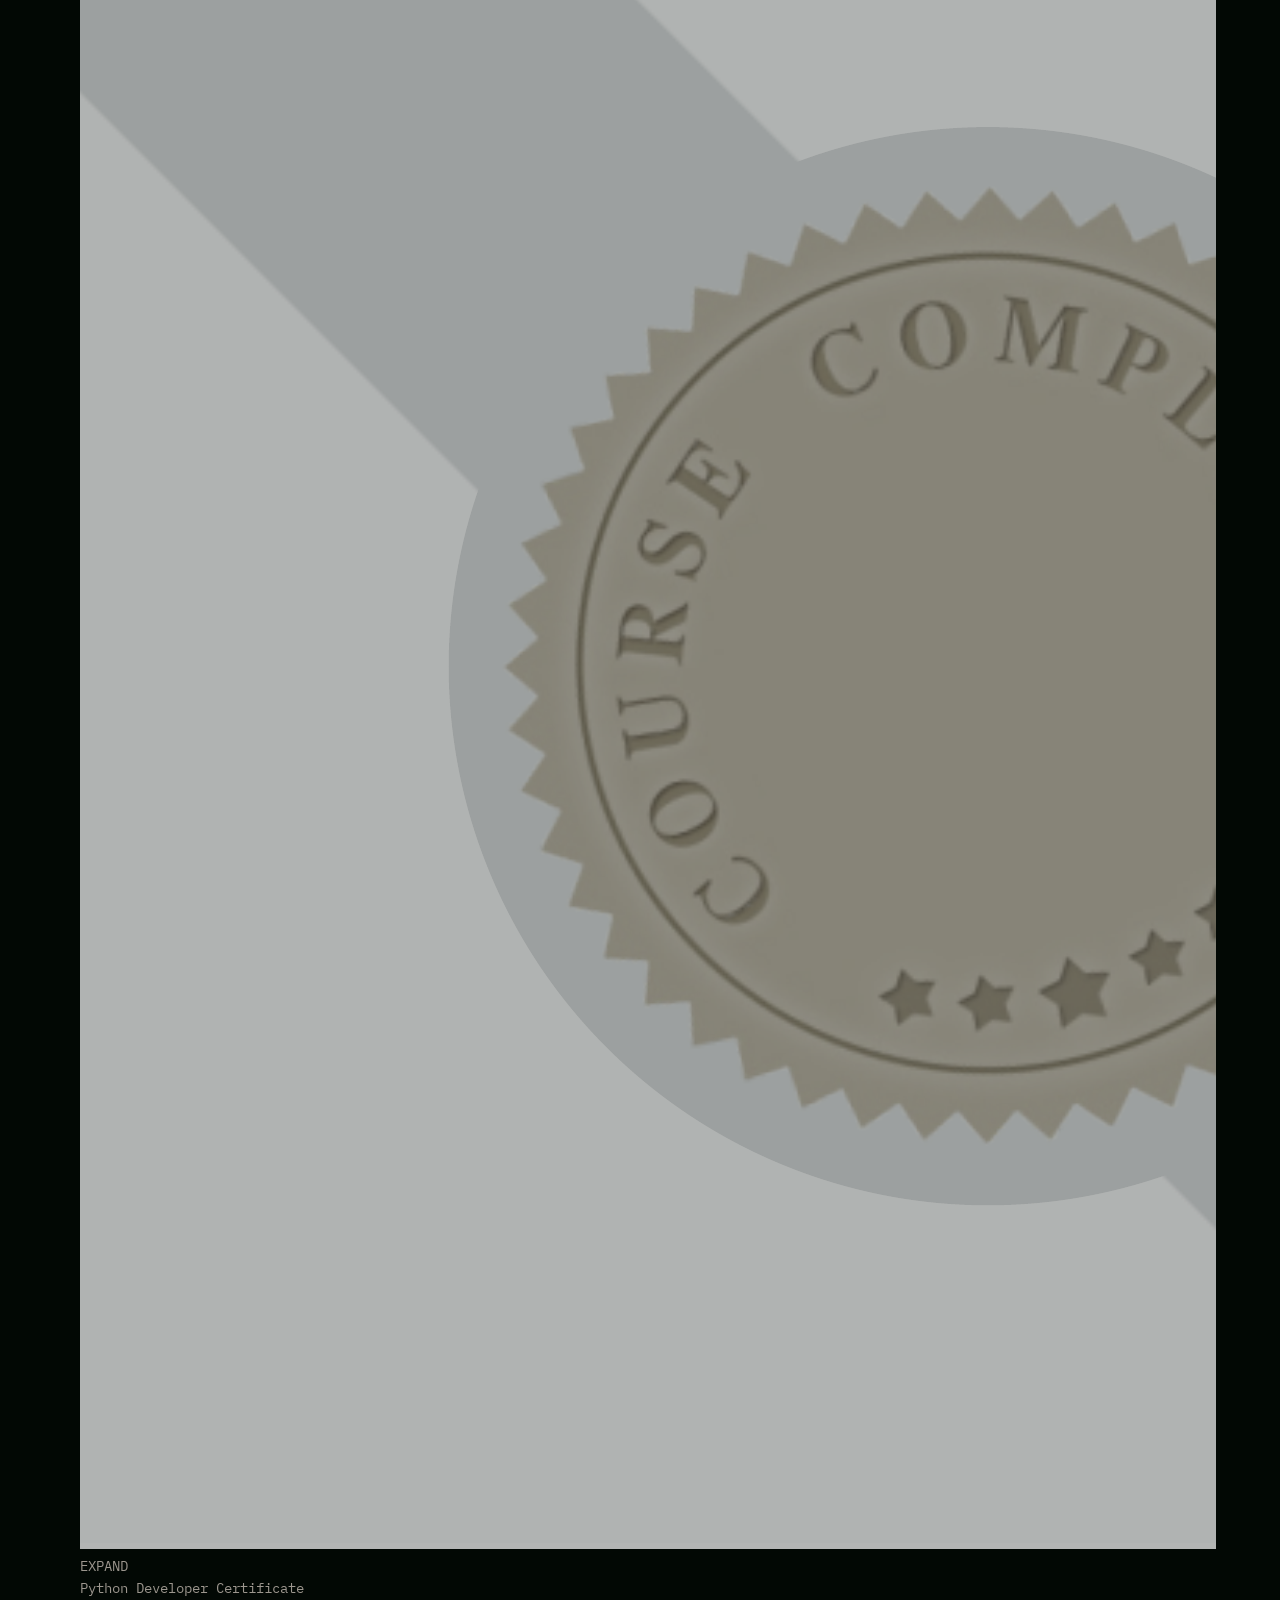
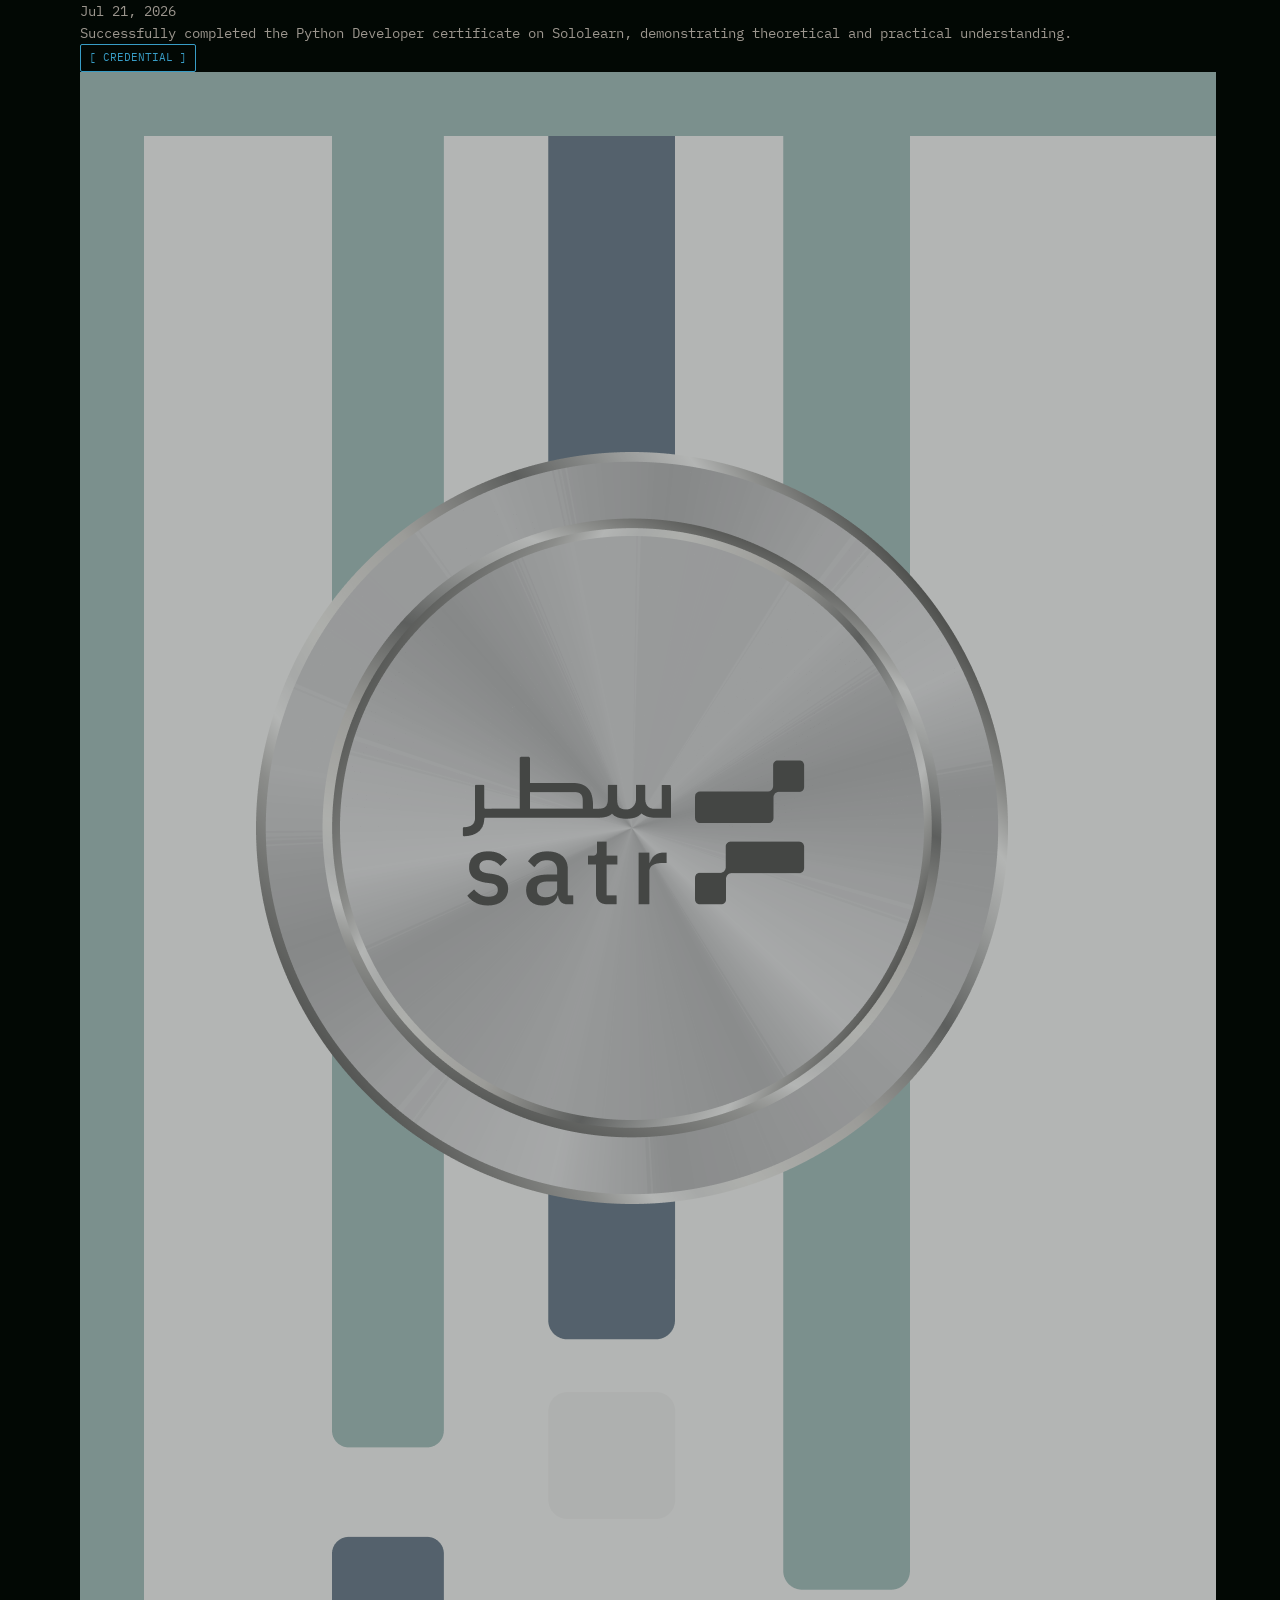
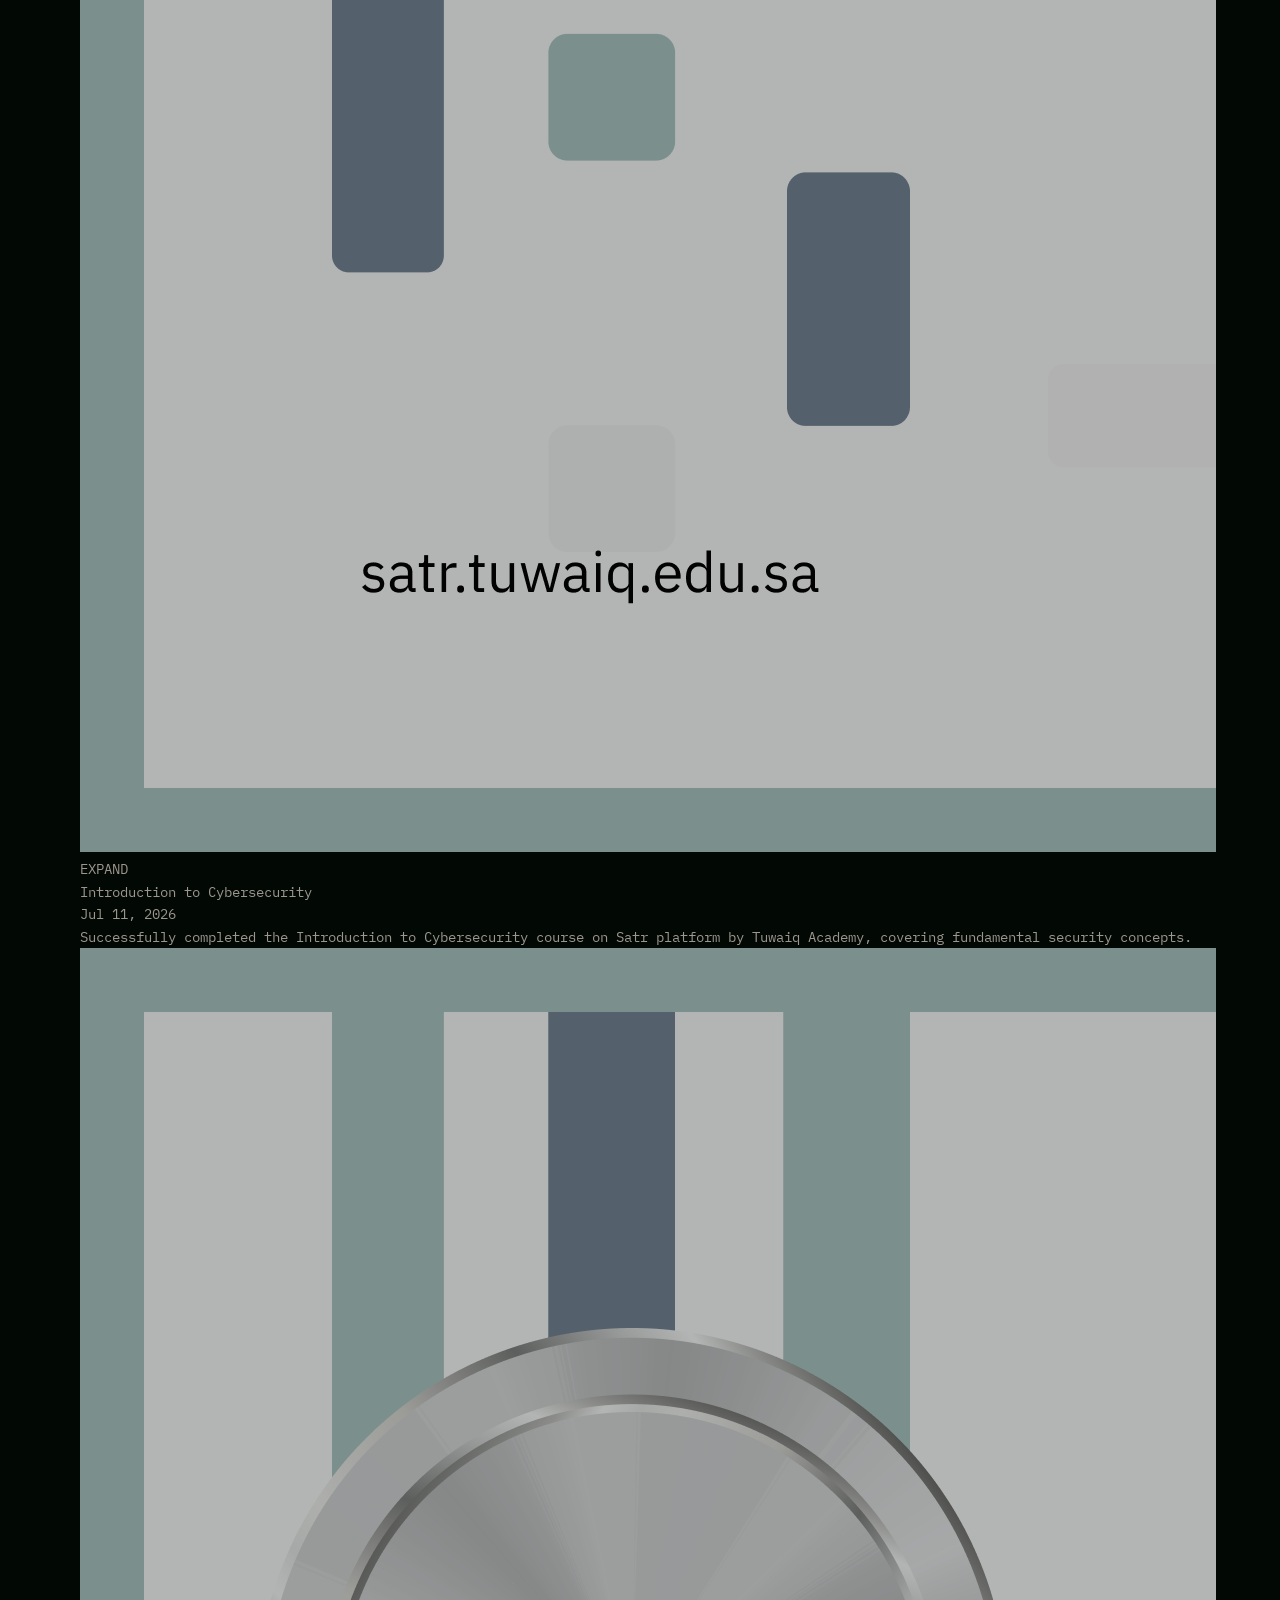
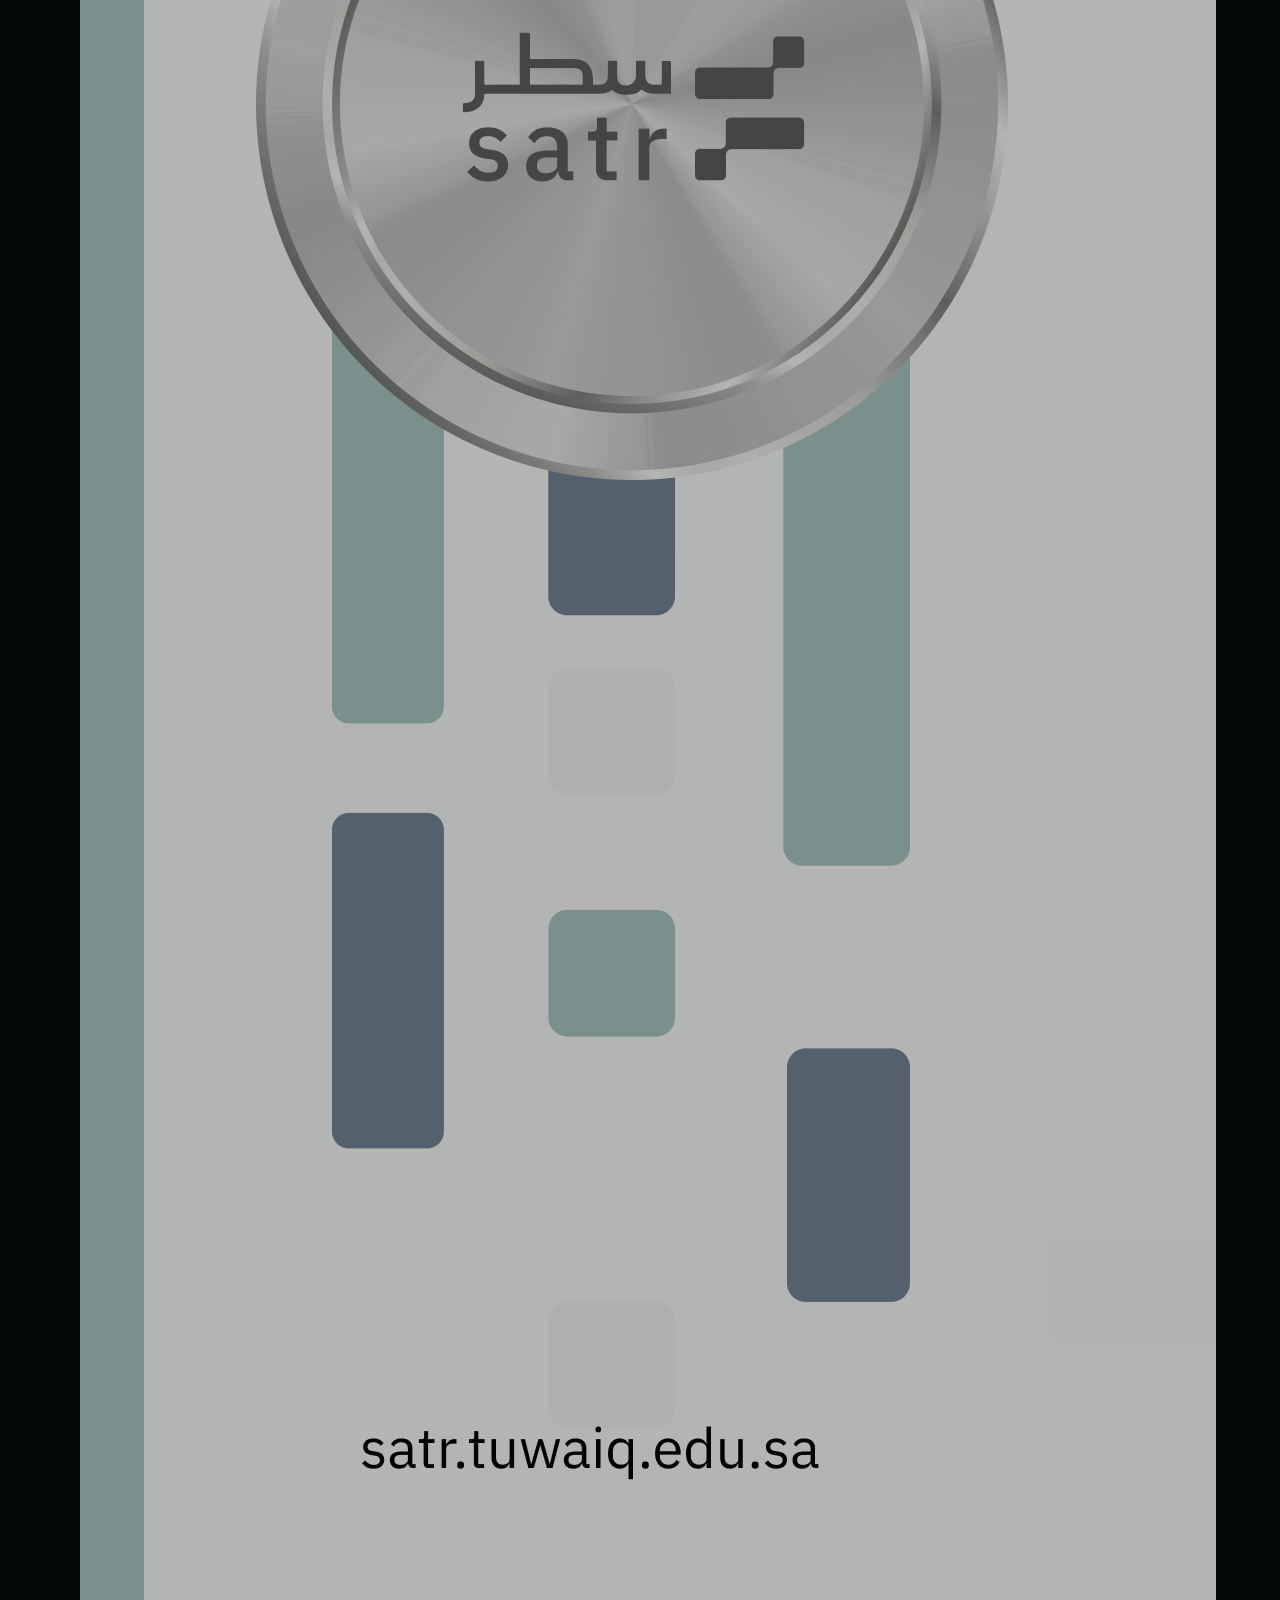
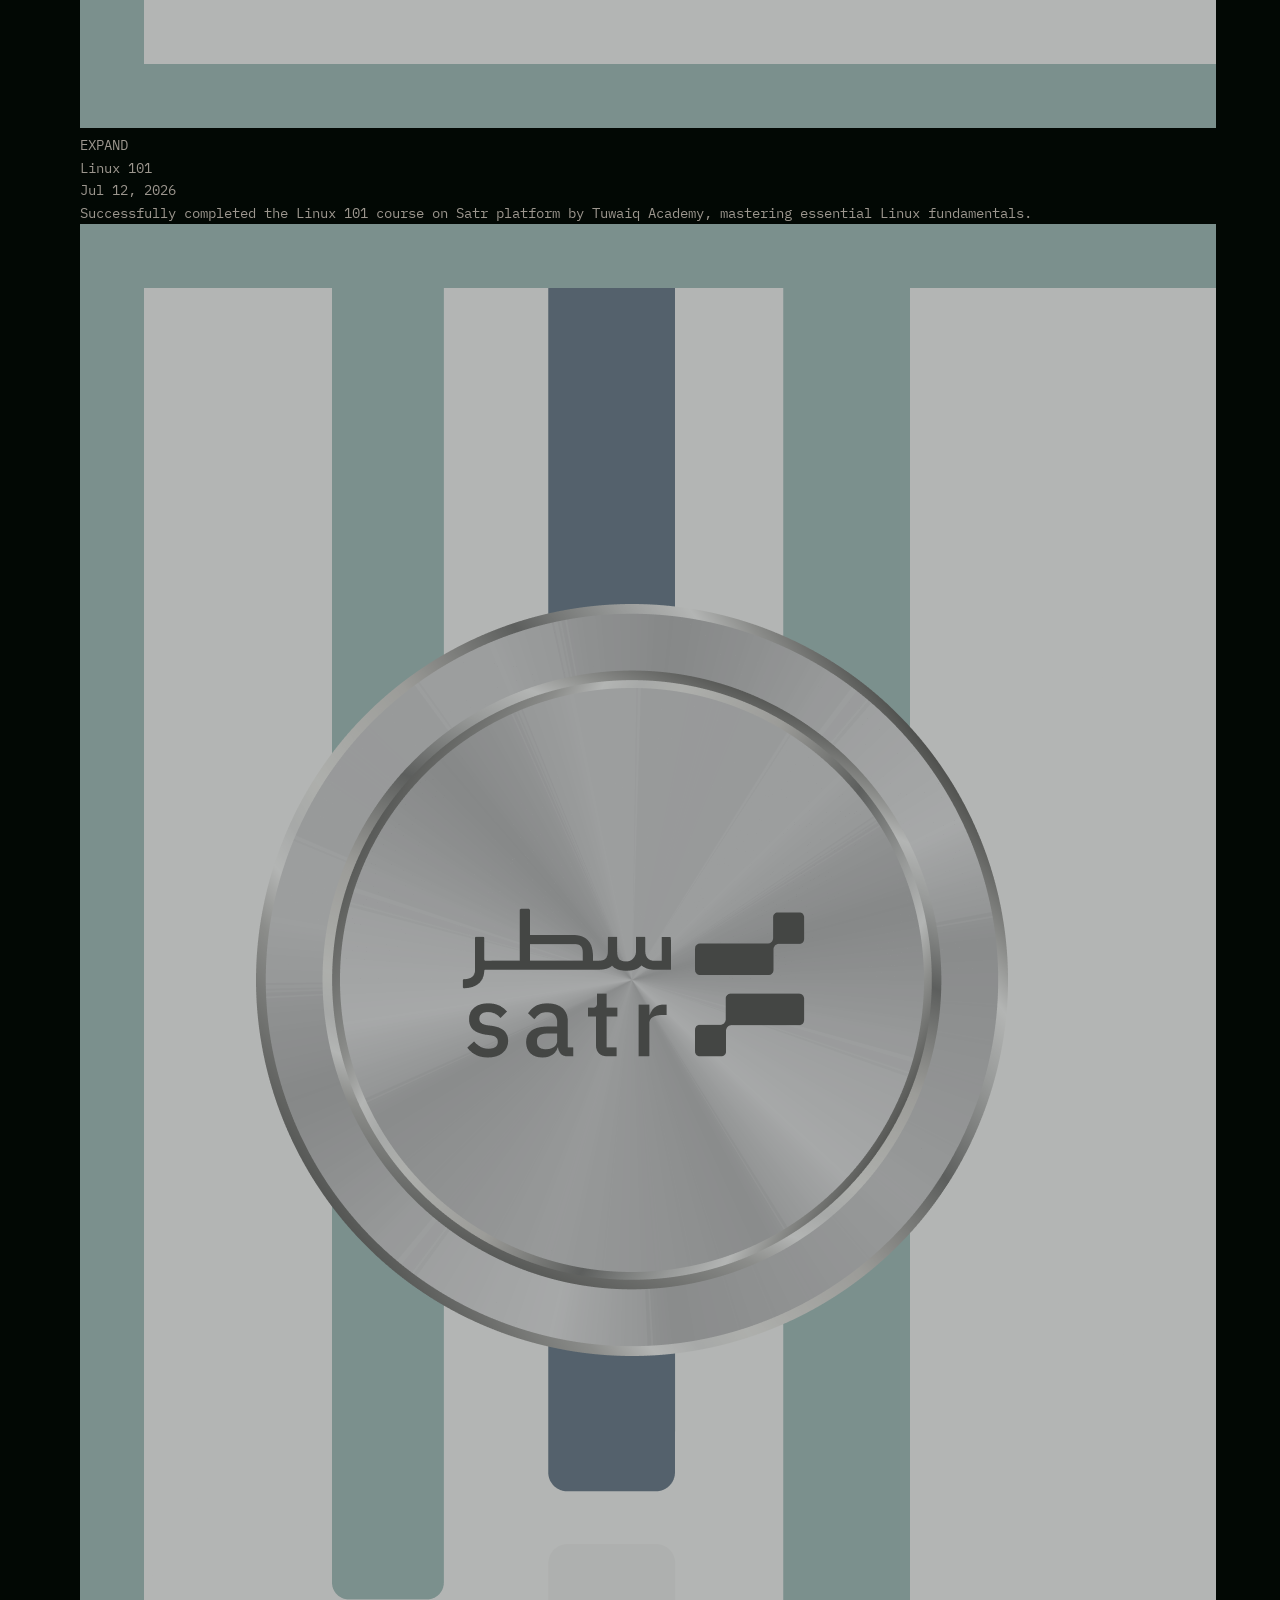
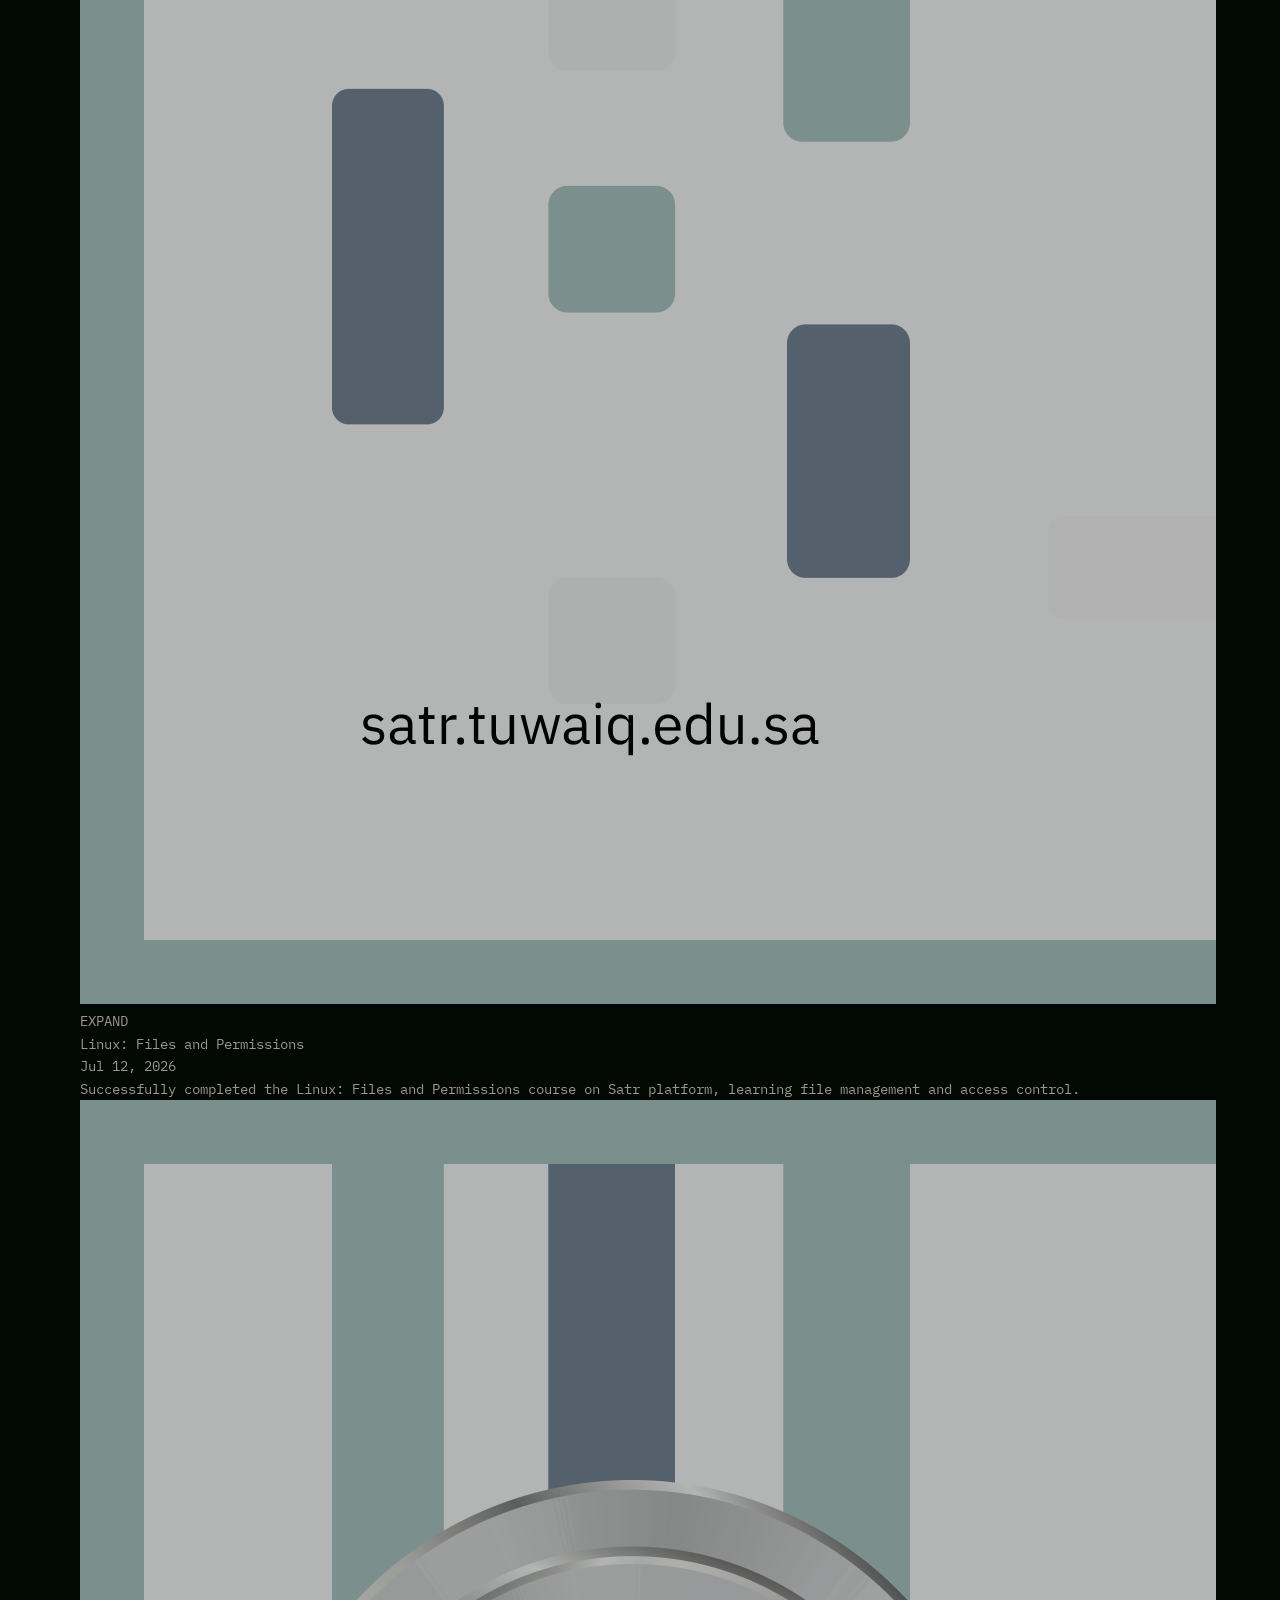
==== commit c55b1edd: "style(terminal): improve UI and responsiveness" ====
--- a/index.html
+++ b/index.html
@@ -116,7 +116,7 @@
                     </div>
 
                     <div style="display:flex; gap:32px; flex-wrap:wrap;">
-                        <div>
+                        <div class="reveal">
                             <div style="font-weight:600; font-size:24px; color:var(--brand); line-height:1;">3+
                             </div>
                             <div
@@ -124,7 +124,7 @@
                                 Yrs Coding</div>
                         </div>
                         <div style="width:1px; background:var(--border-subtle);"></div>
-                        <div>
+                        <div class="reveal">
                             <div style="font-weight:600; font-size:24px; color:var(--brand); line-height:1;">10+
                             </div>
                             <div
@@ -132,7 +132,7 @@
                                 Projects</div>
                         </div>
                         <div style="width:1px; background:var(--border-subtle);"></div>
-                        <div>
+                        <div class="reveal">
                             <div style="font-weight:600; font-size:24px; color:var(--brand); line-height:1;">KSU
                             </div>
                             <div
@@ -150,10 +150,10 @@
         <!-- ══════════ ABOUT — with terminal chrome ══════════ -->
         <section id="about">
             <div style="margin-bottom:32px;">
-                <div
+                <div class="reveal"
                     style="color:var(--brand); font-size:12px; font-weight:500; text-transform:uppercase; letter-spacing:1px; margin-bottom:8px;">
                     [ DIR: ~/About_Me ]</div>
-                <h2>Studying systems,<br />building things.</h2>
+                <h2 class="reveal"><span class="reveal-prompt">&gt;</span>Studying systems,<br />building things.</h2>
             </div>
             <div class="grid grid-cols-1 md:grid-cols-2 gap-8 items-start">
                 <div class="card terminal-chrome" style="padding:0;">
@@ -179,13 +179,13 @@
                         style="color:var(--text-heading); font-size:14px; font-weight:600; margin-bottom:16px; border-bottom:1px solid var(--border-subtle); padding-bottom:8px;">
                         Active Processes (Skills)</div>
                     <div style="display:flex; flex-wrap:wrap; gap:8px;">
-                        <span class="tag-pill">HTML / CSS</span>
-                        <span class="tag-pill">JavaScript</span>
-                        <span class="tag-pill">Python</span>
-                        <span class="tag-pill">Mathematics</span>
-                        <span class="tag-pill">Algorithms</span>
-                        <span class="tag-pill">Problem Solving</span>
-                        <span class="tag-pill"
+                        <span class="tag-pill reveal">HTML / CSS</span>
+                        <span class="tag-pill reveal">JavaScript</span>
+                        <span class="tag-pill reveal">Python</span>
+                        <span class="tag-pill reveal">Mathematics</span>
+                        <span class="tag-pill reveal">Algorithms</span>
+                        <span class="tag-pill reveal">Problem Solving</span>
+                        <span class="tag-pill reveal"
                             style="border-style: dashed; color: #facc15; border-color: rgba(234, 179, 8, 0.3); background: rgba(234, 179, 8, 0.1);">
                             React
                             <svg class="animate-spin" width="12" height="12" xmlns="http://www.w3.org/2000/svg"
@@ -197,7 +197,7 @@
                                 </path>
                             </svg>
                         </span>
-                        <span class="tag-pill"
+                        <span class="tag-pill reveal"
                             style="border-style: dashed; color: #facc15; border-color: rgba(234, 179, 8, 0.3); background: rgba(234, 179, 8, 0.1);">
                             Next.js
                             <svg class="animate-spin" width="12" height="12" xmlns="http://www.w3.org/2000/svg"
@@ -254,10 +254,10 @@
             <div
                 style="display:flex; align-items:flex-end; justify-content:space-between; flex-wrap:wrap; gap:16px; margin-bottom:48px;">
                 <div>
-                    <div
+                    <div class="reveal"
                         style="color:var(--brand); font-size:12px; font-weight:500; text-transform:uppercase; letter-spacing:1px; margin-bottom:8px;">
                         [ DIR: ~/Projects ]</div>
-                    <h2>What I Build</h2>
+                    <h2 class="reveal"><span class="reveal-prompt">&gt;</span>What I Build</h2>
                 </div>
                 <a href="https://github.com/mshJoe" target="_blank" rel="noopener" class="btn"
                     style="padding:6px 12px; font-size:12px;">
@@ -267,7 +267,7 @@
 
             <div class="projects-scroll">
 
-                <div class="card terminal-chrome">
+                <div class="card terminal-chrome reveal">
                     <div class="project-img-container"
                         style="height:140px; border-bottom:1px solid var(--border-subtle); display:flex; align-items:center; justify-content:center; position:relative; overflow:hidden;">
                         <img src="Imgs/Project1.png" alt="Personal Portfolio Project Cover"
@@ -296,7 +296,7 @@
                     </div>
                 </div>
 
-                <div class="card terminal-chrome">
+                <div class="card terminal-chrome reveal">
                     <div class="project-img-container"
                         style="height:140px; border-bottom:1px solid var(--border-subtle); display:flex; align-items:center; justify-content:center; position:relative; overflow:hidden;">
                         <img src="Imgs/Project2.png" alt="KSU Specialization Calculator Project Cover"
@@ -324,7 +324,7 @@
                     </div>
                 </div>
 
-                <div class="card terminal-chrome">
+                <div class="card terminal-chrome reveal">
                     <div class="project-img-container"
                         style="height:140px; border-bottom:1px solid var(--border-subtle); display:flex; align-items:center; justify-content:center; position:relative; overflow:hidden;">
                         <img src="Imgs/Project3.png" alt="Basira Dashboard Project Cover"
@@ -352,7 +352,7 @@
                     </div>
                 </div>
 
-                <div class="card terminal-chrome">
+                <div class="card terminal-chrome reveal">
                     <div class="project-img-container"
                         style="height:140px; border-bottom:1px solid var(--border-subtle); display:flex; align-items:center; justify-content:center; position:relative; overflow:hidden;">
                         <img src="Imgs/Project4.png" alt="Arcadia Personal Media Vault Project Cover"
@@ -385,10 +385,10 @@
 
         <section id="achievements" style="overflow:hidden;">
             <div style="text-align:center; margin-bottom:48px;">
-                <div
+                <div class="reveal"
                     style="color:var(--brand); font-size:12px; font-weight:500; text-transform:uppercase; letter-spacing:1px; margin-bottom:8px;">
                     [ DIR: ~/Timeline ]</div>
-                <h2>Achievements & Milestones</h2>
+                <h2 class="reveal"><span class="reveal-prompt">&gt;</span>Achievements & Milestones</h2>
             </div>
 
             <div
@@ -595,10 +595,10 @@
             <div
                 style="display:flex; align-items:flex-end; justify-content:space-between; flex-wrap:wrap; gap:16px; margin-bottom:48px;">
                 <div>
-                    <div
+                    <div class="reveal"
                         style="color:var(--brand); font-size:12px; font-weight:500; text-transform:uppercase; letter-spacing:1px; margin-bottom:8px;">
                         [ DIR: ~/Teaching ]</div>
-                    <h2>My Courses</h2>
+                    <h2 class="reveal"><span class="reveal-prompt">&gt;</span>My Courses</h2>
                 </div>
                 <a href="https://www.udemy.com/user/youssef-ammar-16/" target="_blank" rel="noopener" class="btn"
                     style="padding:6px 12px; font-size:12px;">
@@ -609,7 +609,7 @@
             <div class="grid grid-cols-1 md:grid-cols-2 lg:grid-cols-3 gap-6">
 
                 <a href="https://www.udemy.com/course/programming-fundmentals/?referralCode=F70D5271C6DFE85EC727"
-                    target="_blank" rel="noopener" class="card terminal-chrome group" style="text-decoration:none;">
+                    target="_blank" rel="noopener" class="card terminal-chrome group reveal" style="text-decoration:none;">
                     <div class="course-img-container"
                         style="height:160px; border-bottom:1px solid var(--border-subtle); display:flex; align-items:center; justify-content:center; position:relative; overflow:hidden;">
                         <img src="Imgs/Course1.png" alt="Programming Fundamentals with Python Course Cover"
@@ -631,7 +631,7 @@
                     </div>
                 </a>
 
-                <a href="#" target="_blank" rel="noopener" class="card terminal-chrome group"
+                <a href="#" target="_blank" rel="noopener" class="card terminal-chrome group reveal"
                     style="text-decoration:none;">
                     <div class="course-img-container"
                         style="height:160px; border-bottom:1px solid var(--border-subtle); display:flex; align-items:center; justify-content:center; position:relative; overflow:hidden;">
@@ -654,7 +654,7 @@
                     </div>
                 </a>
 
-                <a href="#" target="_blank" rel="noopener" class="card terminal-chrome group"
+                <a href="#" target="_blank" rel="noopener" class="card terminal-chrome group reveal"
                     style="text-decoration:none;">
                     <div class="course-img-container"
                         style="height:160px; border-bottom:1px solid var(--border-subtle); display:flex; align-items:center; justify-content:center; position:relative; overflow:hidden;">
@@ -684,13 +684,13 @@
 
         <section id="penguins">
             <div style="text-align:center; margin-bottom:32px;">
-                <div
+                <div class="reveal"
                     style="color:var(--brand); font-size:12px; font-weight:500; text-transform:uppercase; letter-spacing:1px; margin-bottom:8px;">
                     [ TEAM: The_Penguins ]</div>
-                <h2>Hackathon Team</h2>
-            </div>
-
-            <div class="card" id="penguins-card" style="border-color:var(--brand); overflow:hidden; cursor:pointer;">
+                <h2 class="reveal"><span class="reveal-prompt">&gt;</span>Hackathon Team</h2>
+            </div>
+
+            <div class="card reveal" id="penguins-card" style="border-color:var(--brand); overflow:hidden; cursor:pointer;">
                 <!-- Banner Image Area -->
                 <div class="relative w-full h-[180px] md:h-[240px]">
                     <img src="Imgs/Penguins team.jpeg" alt="The Penguins Hackathon Team Photo"
@@ -727,9 +727,9 @@
                         ship under pressure. Much like penguins thriving where most wouldn't dare go.
                     </p>
                     <div style="display:flex; flex-wrap:wrap; gap:8px; margin-bottom:24px;">
-                        <span class="tag-pill">Hackathon Ready</span>
-                        <span class="tag-pill">Build Fast</span>
-                        <span class="tag-pill">Team First</span>
+                        <span class="tag-pill reveal">Hackathon Ready</span>
+                        <span class="tag-pill reveal">Build Fast</span>
+                        <span class="tag-pill reveal">Team First</span>
                     </div>
                     <div
                         style="font-size:11px; text-transform:uppercase; color:var(--border-subtle); border-top:1px solid var(--border-subtle); padding-top:12px; margin-bottom:16px;">
@@ -749,7 +749,7 @@
                         <div class="expandable-inner">
                             <div style="margin-top:16px;"></div>
                             <a href="https://www.linkedin.com/posts/mshjoe_aevaepaeraepaetaewaeuabraepaetaex-aevaepaeraepaetaewaeuabraepaetaex-ugcPost-7484702844277862401-WHlV/?utm_source=social_share_send&utm_medium=member_desktop_web&rcm=ACoAAEKSowcB9ezoFeWlZA9Bw1aSNvAyUqrX70Q"
-                                target="_blank" rel="noopener" class="card terminal-chrome group"
+                                target="_blank" rel="noopener" class="card terminal-chrome group reveal"
                                 style="text-decoration:none; max-width: 380px;">
                                 <div class="course-img-container"
                                     style="height:160px; border-bottom:1px solid var(--border-subtle); display:flex; align-items:center; justify-content:center; position:relative; overflow:hidden;">
@@ -783,10 +783,10 @@
             <div
                 style="display:flex; align-items:flex-end; justify-content:space-between; flex-wrap:wrap; gap:16px; margin-bottom:48px;">
                 <div>
-                    <div
+                    <div class="reveal"
                         style="color:var(--brand); font-size:12px; font-weight:500; text-transform:uppercase; letter-spacing:1px; margin-bottom:8px;">
                         [ DIR: ~/Personal_Log ]</div>
-                    <h2>Movies & Shows</h2>
+                    <h2 class="reveal"><span class="reveal-prompt">&gt;</span>Movies & Shows</h2>
                 </div>
                 <a href="https://www.imdb.com/user/p.awm4sdcesbzoxvil6qobfywjzm" target="_blank" rel="noopener"
                     class="btn" style="padding:6px 12px; font-size:12px; display:flex; align-items:center; gap:8px;">
@@ -798,35 +798,35 @@
                 </a>
             </div>
 
-            <div
+            <div class="reveal"
                 style="margin-bottom:24px; color:var(--brand); font-size:12px; border-bottom:1px solid var(--border-subtle); padding-bottom:8px;">
                 [ TOP_PICKS ]</div>
             <div class="grid grid-cols-2 md:grid-cols-5 gap-4 mb-12">
-                <div class="card p-3" style="text-align:center;">
+                <div class="card p-3 reveal" style="text-align:center;">
                     <img src="Imgs/Game of thrones.jpg" alt="Game of Thrones TV Show Poster"
                         class="w-full aspect-[2/3] object-cover rounded-[4px] mb-2" />
                     <div style="font-weight:600; color:var(--text-heading); font-size:12px;">Game of Thrones</div>
                     <div style="font-size:10px; color:var(--brand);">10/10</div>
                 </div>
-                <div class="card p-3" style="text-align:center;">
+                <div class="card p-3 reveal" style="text-align:center;">
                     <img src="Imgs/La casa de papel.jpg" alt="La Casa de Papel TV Show Poster"
                         class="w-full aspect-[2/3] object-cover rounded-[4px] mb-2" />
                     <div style="font-weight:600; color:var(--text-heading); font-size:12px;">La Casa de Papel</div>
                     <div style="font-size:10px; color:var(--brand);">10/10</div>
                 </div>
-                <div class="card p-3" style="text-align:center;">
+                <div class="card p-3 reveal" style="text-align:center;">
                     <img src="Imgs/Inception.jpg" alt="Inception Movie Poster"
                         class="w-full aspect-[2/3] object-cover rounded-[4px] mb-2" />
                     <div style="font-weight:600; color:var(--text-heading); font-size:12px;">Inception</div>
                     <div style="font-size:10px; color:var(--brand);">9.5/10</div>
                 </div>
-                <div class="card p-3" style="text-align:center;">
+                <div class="card p-3 reveal" style="text-align:center;">
                     <img src="Imgs/Infinity war.jpg" alt="Avengers Infinity War Movie Poster"
                         class="w-full aspect-[2/3] object-cover rounded-[4px] mb-2" />
                     <div style="font-weight:600; color:var(--text-heading); font-size:12px;">Infinity War</div>
                     <div style="font-size:10px; color:var(--brand);">9.5/10</div>
                 </div>
-                <div class="card p-3" style="text-align:center;">
+                <div class="card p-3 reveal" style="text-align:center;">
                     <img src="Imgs/Interstellar.jpg" alt="Interstellar Movie Poster"
                         class="w-full aspect-[2/3] object-cover rounded-[4px] mb-2" />
                     <div style="font-weight:600; color:var(--text-heading); font-size:12px;">Interstellar</div>
@@ -834,25 +834,25 @@
                 </div>
             </div>
 
-            <div
+            <div class="reveal"
                 style="margin-bottom:24px; color:var(--brand); font-size:12px; border-bottom:1px solid var(--border-subtle); padding-bottom:8px;">
                 [ ALSO_LIKED ]</div>
             <div class="grid grid-cols-1 md:grid-cols-2 gap-4">
-                <div class="card p-3 flex flex-row items-center gap-3">
+                <div class="card p-3 flex flex-row items-center gap-3 reveal">
                     <img src="Imgs/Titanic.jpg" alt="Titanic" class="w-16 h-24 object-cover rounded-[6px] shrink-0" />
                     <div class="flex flex-col">
                         <div style="font-weight:600; color:var(--text-heading); font-size:14px;">Titanic</div>
                         <div style="color:var(--brand); font-size:12px;">9.5/10</div>
                     </div>
                 </div>
-                <div class="card p-3 flex flex-row items-center gap-3">
+                <div class="card p-3 flex flex-row items-center gap-3 reveal">
                     <img src="Imgs/Suits.jpg" alt="Suits" class="w-16 h-24 object-cover rounded-[6px] shrink-0" />
                     <div class="flex flex-col">
                         <div style="font-weight:600; color:var(--text-heading); font-size:14px;">Suits</div>
                         <div style="color:var(--brand); font-size:12px;">9.5/10</div>
                     </div>
                 </div>
-                <div class="card p-3 flex flex-row items-center gap-3">
+                <div class="card p-3 flex flex-row items-center gap-3 reveal">
                     <img src="Imgs/The wolf of wall street.jpg" alt="The Wolf of Wall Street"
                         class="w-16 h-24 object-cover rounded-[6px] shrink-0" />
                     <div class="flex flex-col">
@@ -861,7 +861,7 @@
                         <div style="color:var(--brand); font-size:12px;">9/10</div>
                     </div>
                 </div>
-                <div class="card p-3 flex flex-row items-center gap-3">
+                <div class="card p-3 flex flex-row items-center gap-3 reveal">
                     <img src="Imgs/F1.jpg" alt="F1" class="w-16 h-24 object-cover rounded-[6px] shrink-0" />
                     <div class="flex flex-col">
                         <div style="font-weight:600; color:var(--text-heading); font-size:14px;">F1</div>
@@ -877,10 +877,10 @@
         <section id="contact">
             <div class="grid grid-cols-1 md:grid-cols-2 gap-12 items-start">
                 <div>
-                    <div
+                    <div class="reveal"
                         style="color:var(--brand); font-size:12px; font-weight:500; text-transform:uppercase; letter-spacing:1px; margin-bottom:8px;">
                         [ DIR: ~/Contact ]</div>
-                    <h2 style="margin-bottom:16px;">Let's talk.</h2>
+                    <h2 class="reveal" style="margin-bottom:16px;"><span class="reveal-prompt">&gt;</span>Let's talk.</h2>
                     <p style="margin-bottom:32px;">Whether it's a project, a question, or just a hello — my inbox is
                         open.</p>
 
@@ -912,7 +912,7 @@
                     </div>
                 </div>
 
-                <div class="card terminal-chrome" style="border-color:var(--brand);">
+                <div class="card terminal-chrome reveal" style="border-color:var(--brand);">
                     <div class="p-6">
                         <form id="cf" onsubmit="submitForm(event)" class="flex flex-col gap-4">
                             <div>
--- a/style.css
+++ b/style.css
@@ -505,4 +505,27 @@
     30%  { opacity: 0.05; }
     45%  { opacity: 0.3; }
     100% { opacity: 0; }
-}+}
+/* ── Scroll Reveal ── */
+.reveal {
+    opacity: 0;
+    transform: translateY(14px);
+    transition: opacity 400ms cubic-bezier(0.16, 1, 0.3, 1), transform 400ms cubic-bezier(0.16, 1, 0.3, 1);
+}
+
+.reveal.revealed {
+    opacity: 1;
+    transform: translateY(0);
+}
+
+.reveal-prompt {
+    display: inline-block;
+    color: var(--brand);
+    opacity: 0;
+    margin-right: 6px;
+}
+
+.reveal.revealed .reveal-prompt {
+    opacity: 1;
+    animation: blink-cursor 1s step-end 3;
+}
